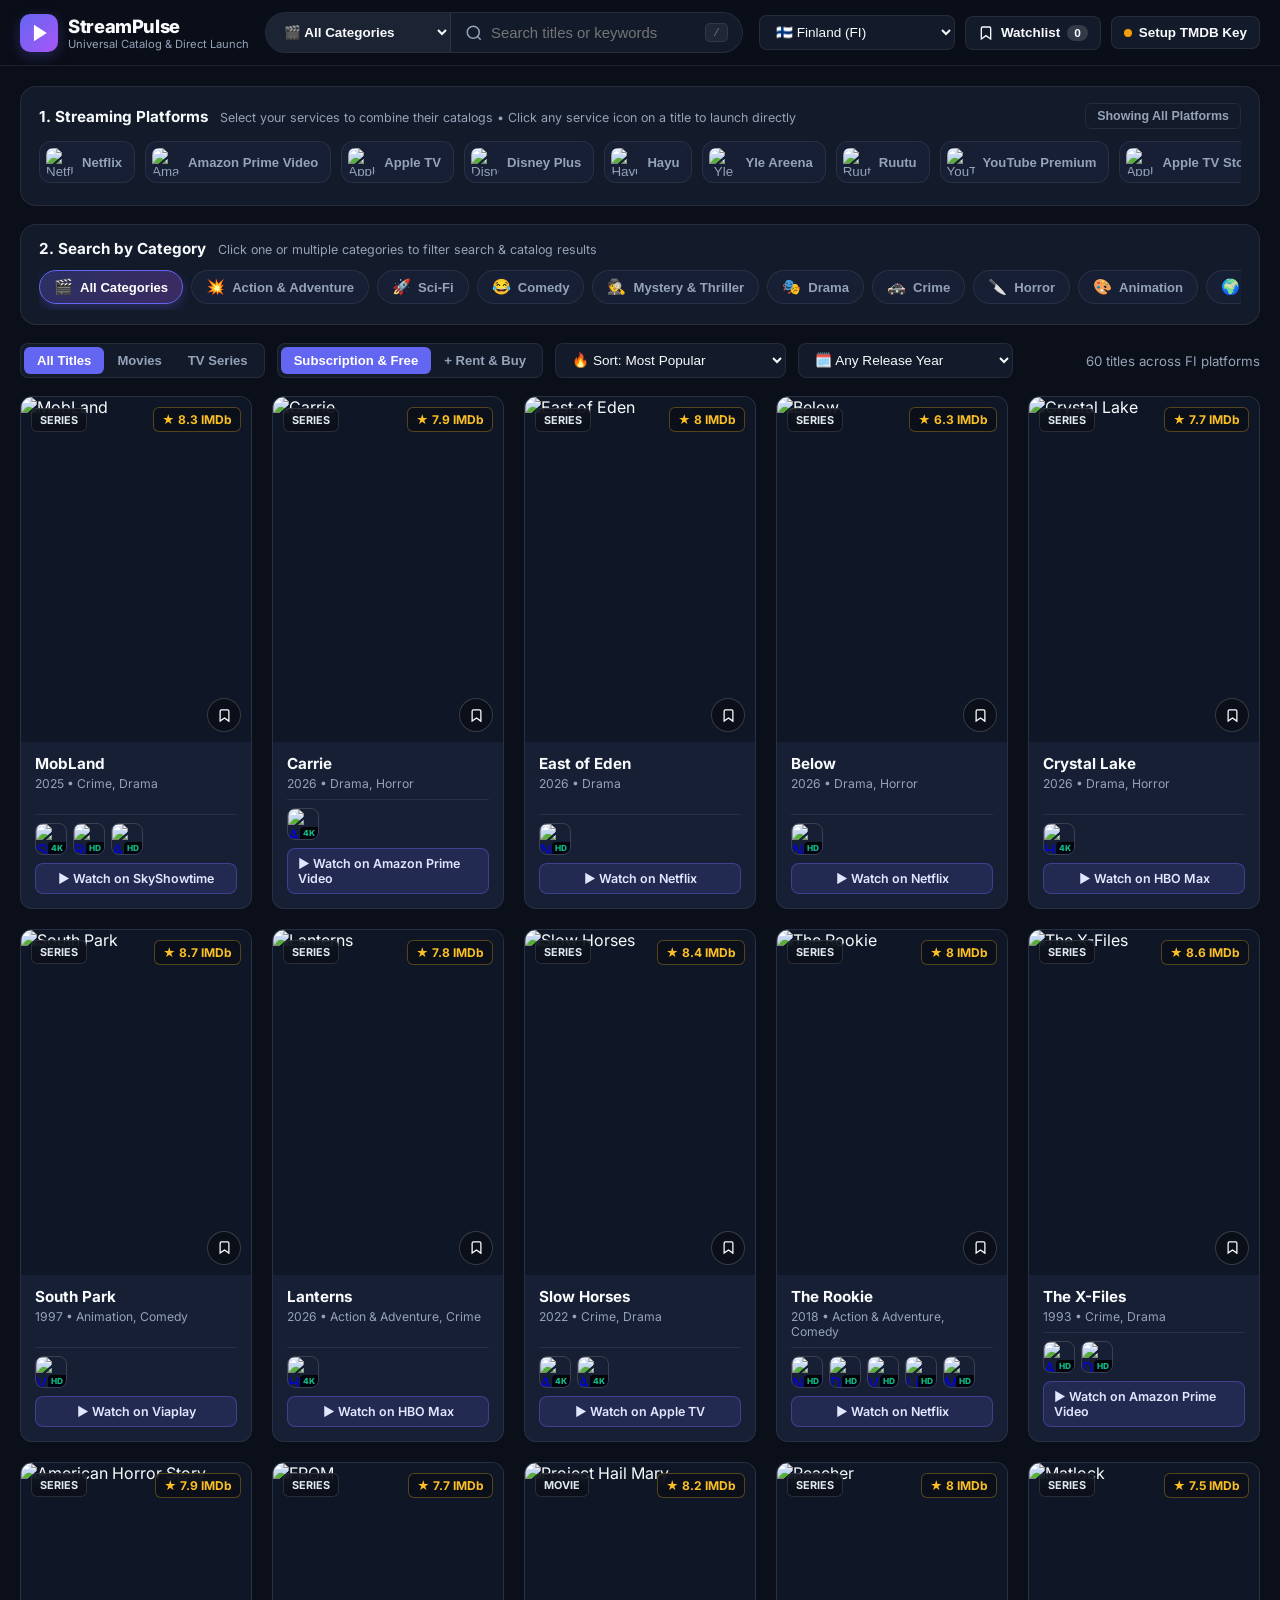
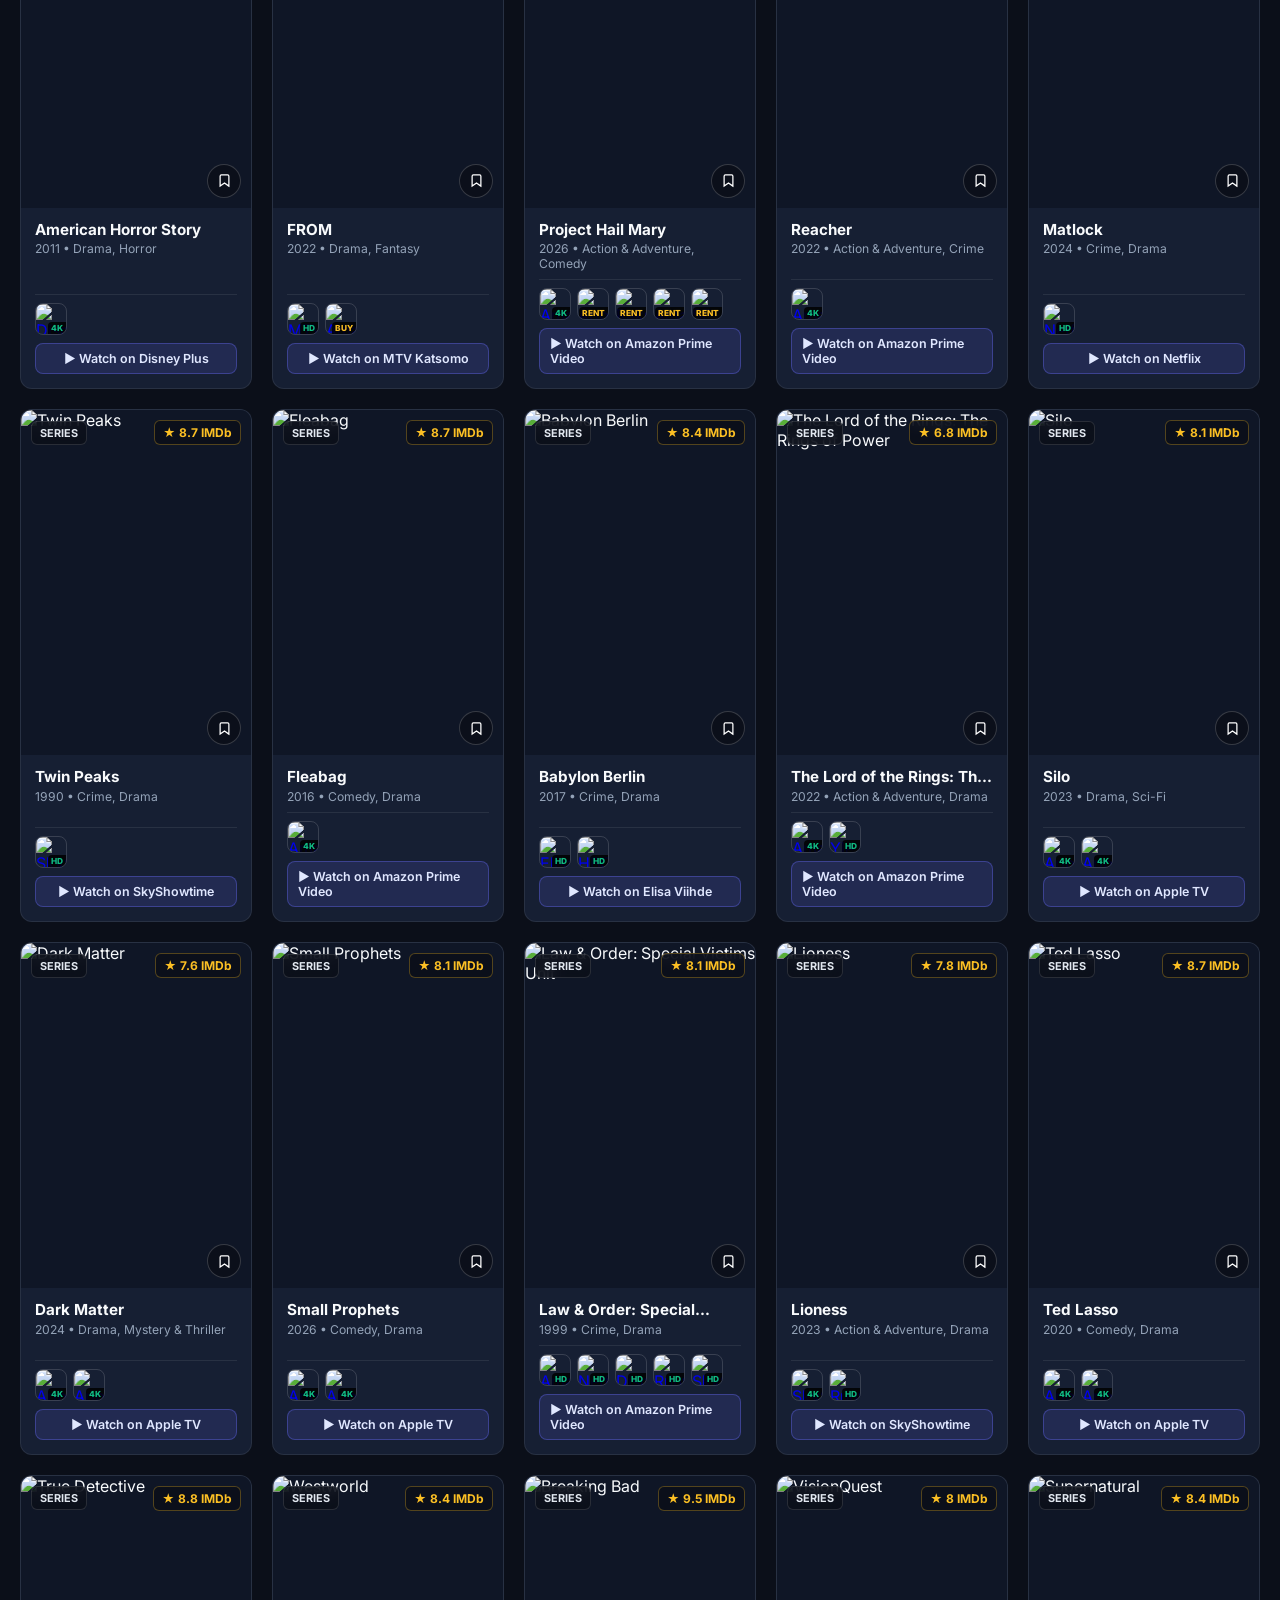
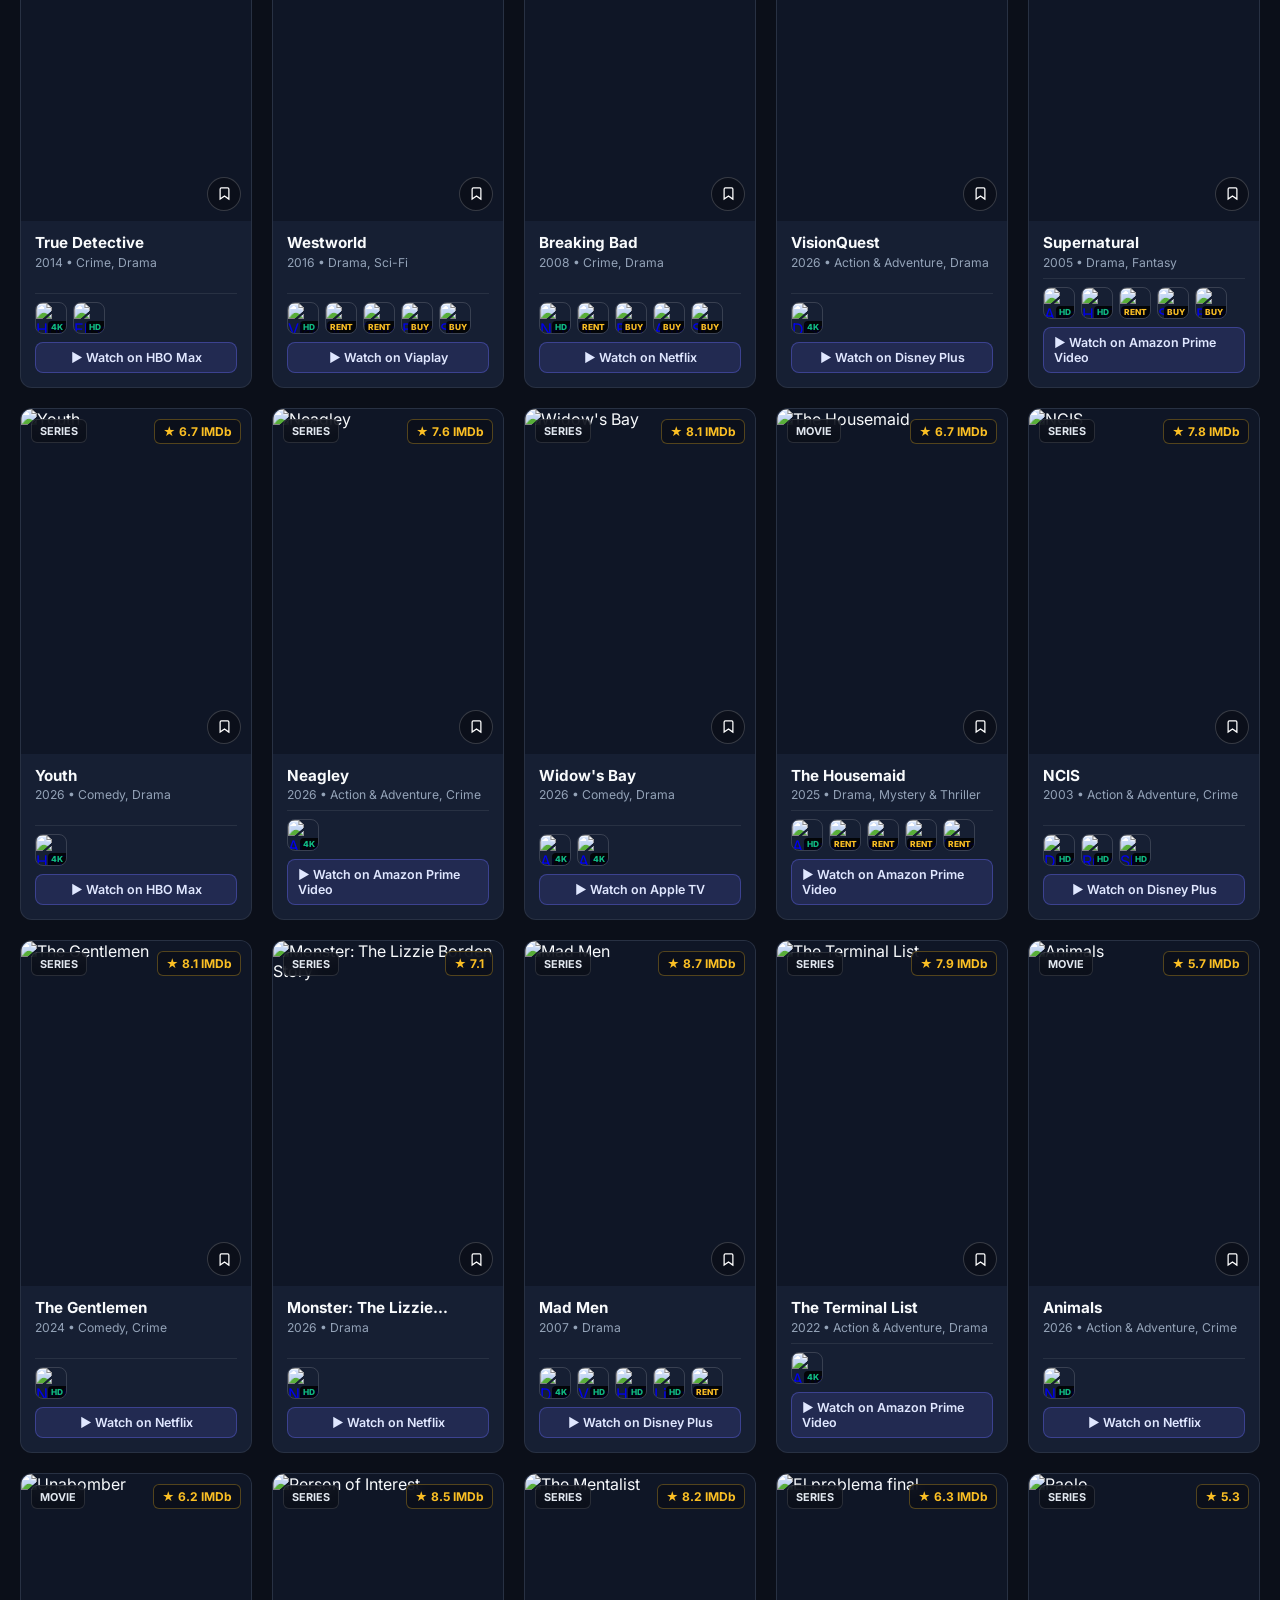
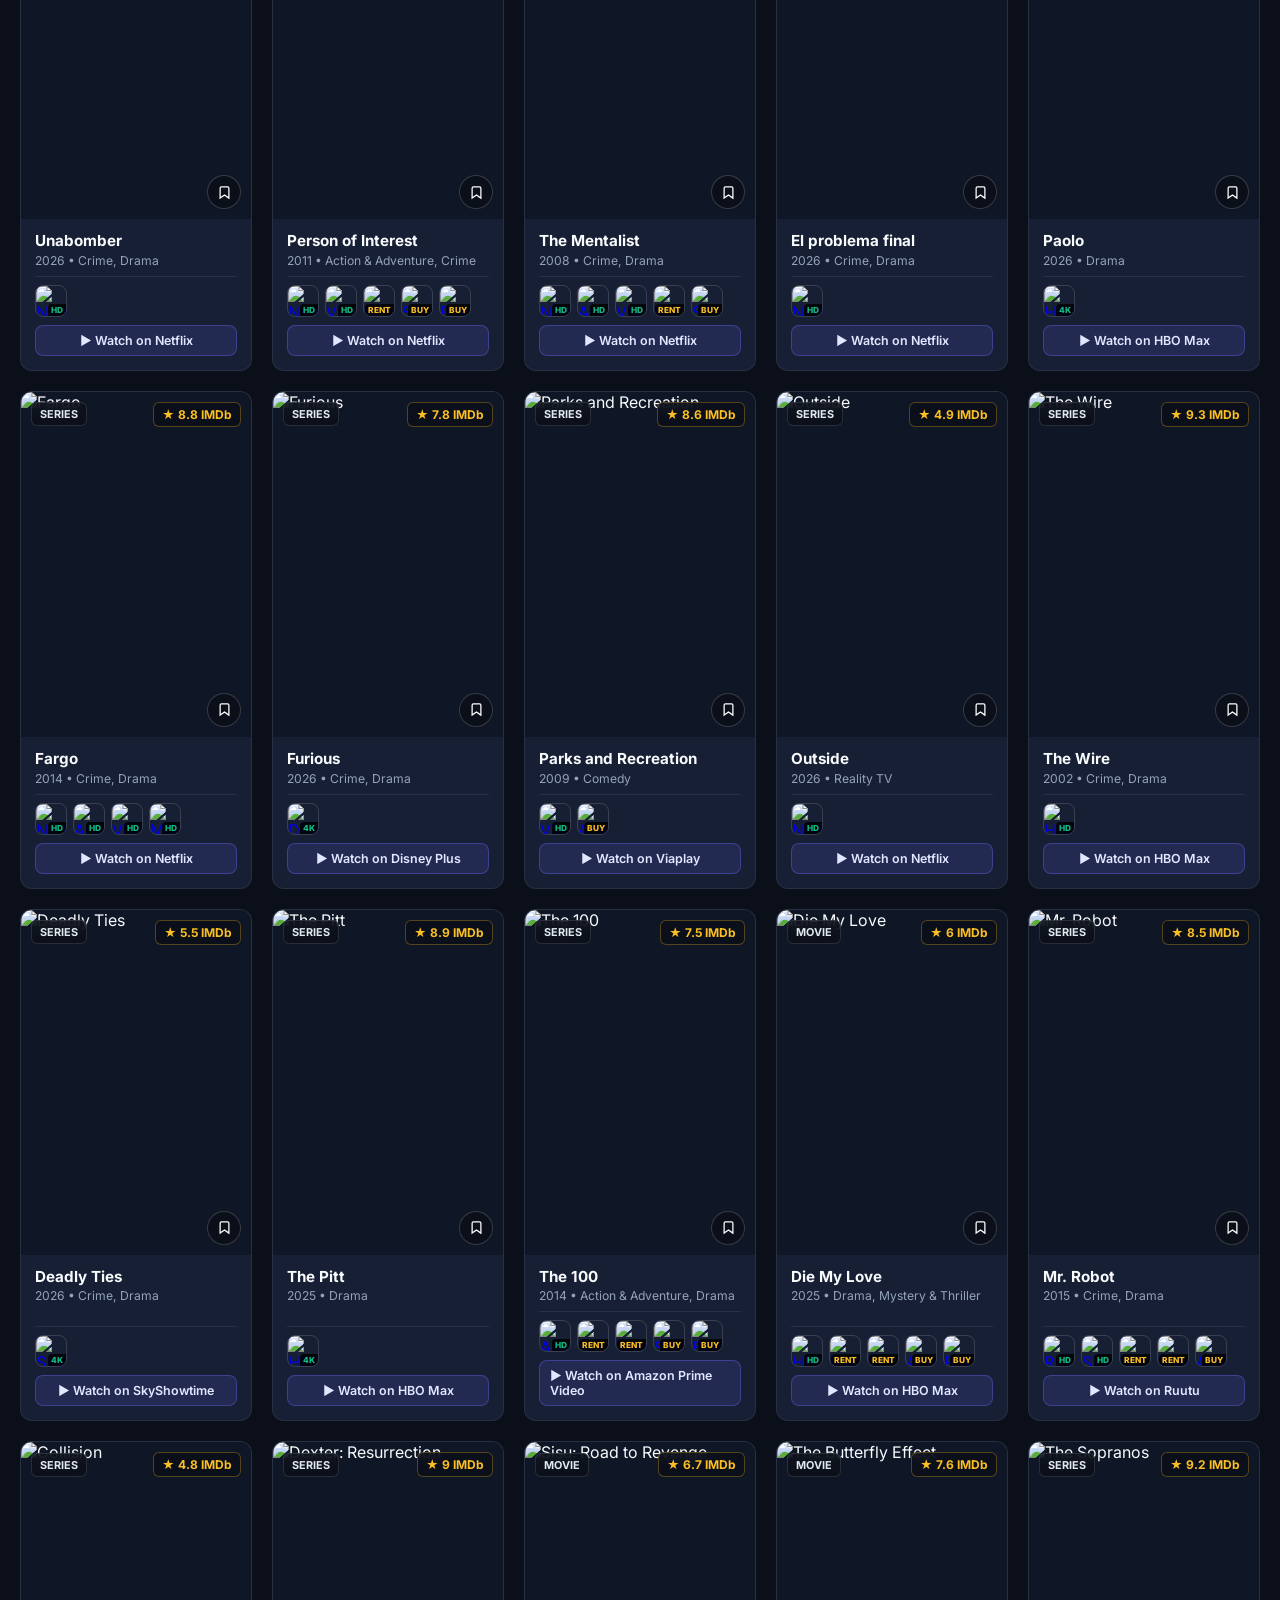
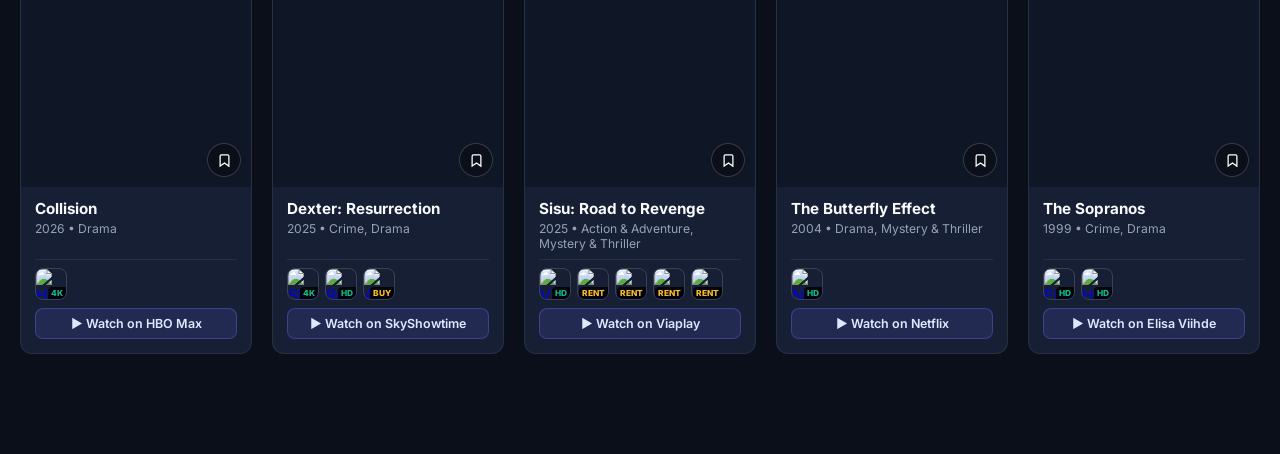
==== index.html @ 711ea4c8 "Test version" ====
<!DOCTYPE html>
<html lang="en" class="dark">
<head>
  <meta charset="UTF-8" />
  <meta name="viewport" content="width=device-width, initial-scale=1.0, maximum-scale=1.0, user-scalable=no" />
  <meta name="theme-color" content="#0b0f19" />
  <meta name="apple-mobile-web-app-capable" content="yes" />
  <meta name="apple-mobile-web-app-status-bar-style" content="black-translucent" />
  <title>StreamPulse — Universal Streaming Search & Inventory</title>
  <link rel="manifest" href="./manifest.json" />
  <link rel="preconnect" href="https://fonts.googleapis.com" />
  <link rel="preconnect" href="https://fonts.gstatic.com" crossorigin />
  <link href="https://fonts.googleapis.com/css2?family=Inter:wght@400;500;600;700;800&display=swap" rel="stylesheet" />
  <link rel="stylesheet" href="./static/styles.css" />
</head>
<body>
  <!-- Top App Bar -->
  <header class="app-header">
    <div class="header-inner">
      <div class="brand" id="brandReset" title="Reset filters and return to home">
        <div class="brand-logo">
          <svg viewBox="0 0 24 24" fill="none" stroke="currentColor" stroke-width="2.2">
            <polygon points="5 3 19 12 5 21 5 3" fill="currentColor" />
          </svg>
        </div>
        <div>
          <span class="brand-name">StreamPulse</span>
          <span class="brand-tag">Universal Catalog & Direct Launch</span>
        </div>
      </div>

      <!-- Universal Search Bar with Integrated Category Selector -->
      <div class="search-wrapper">
        <div class="search-container">
          <select id="searchCategorySelect" class="search-category-select" aria-label="Search Category" title="Filter search by category">
            <option value="">🎬 All Categories</option>
          </select>
          <div class="search-input-box">
            <svg class="search-icon" viewBox="0 0 24 24" fill="none" stroke="currentColor" stroke-width="2">
              <circle cx="11" cy="11" r="8"></circle>
              <line x1="21" y1="21" x2="16.65" y2="16.65"></line>
            </svg>
            <input
              type="search"
              id="searchInput"
              placeholder="Search titles or keywords across Netflix, Disney+, Max, Yle..."
              autocomplete="off"
            />
            <kbd class="search-Shortcut" id="searchKbd">/</kbd>
            <button class="clear-search-btn hidden" id="clearSearchBtn" aria-label="Clear search">✕</button>
          </div>
        </div>
        <!-- Smart Category Suggestion Banner when typing a category keyword -->
        <div class="category-suggestion hidden" id="categorySuggestion"></div>
      </div>

      <!-- Header Right Actions -->
      <div class="header-actions">
        <!-- Country Selector -->
        <div class="country-select-wrapper" title="Streaming catalog region">
          <select id="countrySelect" class="country-select" aria-label="Select Country"></select>
        </div>

        <!-- Watchlist Button -->
        <button class="action-pill" id="watchlistToggleBtn" title="Saved titles to watch">
          <svg viewBox="0 0 24 24" width="16" height="16" fill="none" stroke="currentColor" stroke-width="2">
            <path d="M19 21l-7-5-7 5V5a2 2 0 0 1 2-2h10a2 2 0 0 1 2 2z"></path>
          </svg>
          <span class="hide-sm">Watchlist</span>
          <span class="badge-count" id="watchlistCount">0</span>
        </button>

        <!-- TMDB API Status / Setup Button -->
        <button class="engine-pill" id="tmdbSettingsBtn" title="Configure TMDB API Key">
          <span class="status-dot" id="tmdbStatusDot"></span>
          <span id="tmdbStatusText">TMDB API</span>
        </button>
      </div>
    </div>
  </header>

  <!-- Main Workspace -->
  <main class="app-main">
    <!-- Streaming Services Inventory Filter Bar -->
    <section class="providers-section">
      <div class="providers-header">
        <div class="providers-title-group">
          <h2 class="section-label">1. Streaming Platforms</h2>
          <span class="section-hint">Select your services to combine their catalogs • Click any service icon on a title to launch directly</span>
        </div>
        <div class="providers-controls">
          <button class="text-btn" id="selectAllSubBtn" title="Clear platform filter and show all">Showing All Platforms</button>
        </div>
      </div>

      <div class="providers-rail" id="providersRail">
        <!-- Populated dynamically with Netflix, Disney+, Prime Video, Max, Apple TV+, Yle Areena, etc. -->
      </div>
    </section>

    <!-- Visual Category Search & Multi-Category Filter Bar -->
    <section class="categories-section">
      <div class="providers-header">
        <div class="providers-title-group">
          <h2 class="section-label">2. Search by Category</h2>
          <span class="section-hint">Click one or multiple categories to filter search & catalog results</span>
        </div>
        <div class="providers-controls">
          <button class="text-btn hidden" id="clearCategoriesBtn">Clear Categories</button>
        </div>
      </div>

      <div class="categories-rail" id="categoriesRail">
        <!-- Populated dynamically with icon-badged category pills -->
      </div>
    </section>

    <!-- Secondary Filter & Sort Bar -->
    <section class="filters-bar">
      <div class="segmented-control" id="mediaTypeControl">
        <button class="seg-btn active" data-type="all">All Titles</button>
        <button class="seg-btn" data-type="movie">Movies</button>
        <button class="seg-btn" data-type="tv">TV Series</button>
      </div>

      <div class="segmented-control" id="monetizationControl">
        <button class="seg-btn active" data-monetization="stream" title="Included with subscription or free streaming">
          Subscription & Free
        </button>
        <button class="seg-btn" data-monetization="all" title="Include Rent & Buy stores">
          + Rent & Buy
        </button>
      </div>

      <!-- Sort By Dropdown -->
      <div class="select-group">
        <select id="sortSelect" class="filter-select" aria-label="Sort results by" title="Sort results">
          <option value="POPULAR">🔥 Sort: Most Popular</option>
          <option value="TRENDING">📈 Sort: Trending Now</option>
          <option value="IMDB_SCORE">⭐ Sort: Highest Rated (IMDb)</option>
          <option value="RELEASE_YEAR">📅 Sort: Newest Releases</option>
          <option value="RANDOM">🎲 Sort: Surprise Me</option>
        </select>
      </div>

      <!-- Release Era / Year Filter -->
      <div class="select-group">
        <select id="eraSelect" class="filter-select" aria-label="Filter by release decade" title="Release decade">
          <option value="">🗓️ Any Release Year</option>
          <option value="2025-2026">New Releases (2025–2026)</option>
          <option value="2020-2026">2020s (2020–Now)</option>
          <option value="2010-2019">2010s (2010–2019)</option>
          <option value="2000-2009">2000s (2000–2009)</option>
          <option value="1990-1999">1990s (1990–1999)</option>
          <option value="1900-1989">Classics (Before 1990)</option>
        </select>
      </div>

      <div class="results-meta" id="resultsMeta">
        Loading inventory...
      </div>
    </section>

    <!-- Active Filter Chips Summary -->
    <div class="active-filters hidden" id="activeFiltersBar"></div>

    <!-- Titles Grid -->
    <section class="catalog-section">
      <div class="titles-grid" id="titlesGrid"></div>

      <!-- Load More / Pagination -->
      <div class="load-more-container hidden" id="loadMoreContainer">
        <button class="primary-btn" id="loadMoreBtn">Load More Titles</button>
      </div>
    </section>
  </main>

  <!-- Mobile Bottom Navigation Bar -->
  <nav class="mobile-bottom-nav">
    <button class="mob-nav-btn active" data-nav="browse">
      <svg viewBox="0 0 24 24" width="20" height="20" fill="none" stroke="currentColor" stroke-width="2">
        <rect x="3" y="3" width="7" height="7" rx="1"></rect>
        <rect x="14" y="3" width="7" height="7" rx="1"></rect>
        <rect x="14" y="14" width="7" height="7" rx="1"></rect>
        <rect x="3" y="14" width="7" height="7" rx="1"></rect>
      </svg>
      <span>Catalog</span>
    </button>
    <button class="mob-nav-btn" data-nav="categories">
      <svg viewBox="0 0 24 24" width="20" height="20" fill="none" stroke="currentColor" stroke-width="2">
        <path d="M4 6h16M4 12h16M4 18h10"></path>
      </svg>
      <span>Categories</span>
    </button>
    <button class="mob-nav-btn" data-nav="search">
      <svg viewBox="0 0 24 24" width="20" height="20" fill="none" stroke="currentColor" stroke-width="2">
        <circle cx="11" cy="11" r="8"></circle>
        <line x1="21" y1="21" x2="16.65" y2="16.65"></line>
      </svg>
      <span>Search</span>
    </button>
    <button class="mob-nav-btn" data-nav="watchlist">
      <svg viewBox="0 0 24 24" width="20" height="20" fill="none" stroke="currentColor" stroke-width="2">
        <path d="M19 21l-7-5-7 5V5a2 2 0 0 1 2-2h10a2 2 0 0 1 2 2z"></path>
      </svg>
      <span>Watchlist</span>
    </button>
    <button class="mob-nav-btn" data-nav="settings">
      <svg viewBox="0 0 24 24" width="20" height="20" fill="none" stroke="currentColor" stroke-width="2">
        <circle cx="12" cy="12" r="3"></circle>
        <path d="M19.4 15a1.65 1.65 0 0 0 .33 1.82l.06.06a2 2 0 0 1-2.83 2.83l-.06-.06a1.65 1.65 0 0 0-1.82-.33 1.65 1.65 0 0 0-1 1.51V21a2 2 0 0 1-4 0v-.09A1.65 1.65 0 0 0 9 19.4a1.65 1.65 0 0 0-1.82.33l-.06.06a2 2 0 0 1-2.83-2.83l.06-.06a1.65 1.65 0 0 0 .33-1.82 1.65 1.65 0 0 0-1.51-1H3a2 2 0 0 1 0-4h.09A1.65 1.65 0 0 0 4.6 9a1.65 1.65 0 0 0-.33-1.82l-.06-.06a2 2 0 0 1 2.83-2.83l.06.06a1.65 1.65 0 0 0 1.82.33H9a1.65 1.65 0 0 0 1-1.51V3a2 2 0 0 1 4 0v.09a1.65 1.65 0 0 0 1 1.51 1.65 1.65 0 0 0 1.82-.33l.06-.06a2 2 0 0 1 2.83 2.83l-.06.06a1.65 1.65 0 0 0-.33 1.82V9a1.65 1.65 0 0 0 1.51 1H21a2 2 0 0 1 0 4h-.09a1.65 1.65 0 0 0-1.51 1z"></path>
      </svg>
      <span>TMDB API</span>
    </button>
  </nav>

  <!-- Title Detail & Direct Launch Modal -->
  <div class="modal-backdrop hidden" id="detailModal">
    <div class="modal-card detail-modal-card" role="dialog" aria-modal="true">
      <button class="modal-close-btn" id="closeDetailModalBtn" aria-label="Close">✕</button>
      <div id="detailModalContent"></div>
    </div>
  </div>

  <!-- TMDB API Key Configuration Modal -->
  <div class="modal-backdrop hidden" id="tmdbModal">
    <div class="modal-card settings-modal-card" role="dialog" aria-modal="true">
      <button class="modal-close-btn" id="closeTmdbModalBtn" aria-label="Close">✕</button>
      <div class="settings-header">
        <div class="settings-badge">Dual-Engine Architecture</div>
        <h2>TMDB API + Direct-Link Engine</h2>
        <p>
          StreamPulse works both locally with the Python FastAPI server and as a standalone web app on
          <strong>GitHub Pages</strong>! Add your free <strong>TMDB API Key</strong> (or Read Access Token)
          to enable live TMDB discovery, search across all providers, and YouTube trailers directly in your browser.
        </p>
      </div>

      <div class="settings-status-box" id="tmdbModalStatusBox"></div>

      <form id="tmdbKeyForm" class="settings-form">
        <label for="tmdbKeyInput">TMDB API Key (v3) or Read Access Token (v4)</label>
        <div class="input-row">
          <input
            type="password"
            id="tmdbKeyInput"
            placeholder="Paste your TMDB API key or Bearer token..."
            autocomplete="off"
          />
          <button type="submit" class="primary-btn" id="saveTmdbKeyBtn">Verify & Save</button>
        </div>
      </form>

      <div class="instructions-card">
        <h3>How to get a free TMDB API key in 60 seconds:</h3>
        <ol>
          <li>Create a free account at <a href="https://www.themoviedb.org/signup" target="_blank" rel="noopener">themoviedb.org/signup</a>.</li>
          <li>Open your <a href="https://www.themoviedb.org/settings/api" target="_blank" rel="noopener">TMDB API Settings</a> page.</li>
          <li>Click <strong>Create</strong> → <strong>Developer</strong>, fill in "Personal Streaming App", and copy your <strong>API Key</strong> (or <strong>API Read Access Token</strong>).</li>
          <li>Paste it above and click <strong>Verify & Save</strong> — it is stored in your browser (and `.env` when running locally).</li>
        </ol>
      </div>
    </div>
  </div>

  <script src="./static/app.js"></script>
</body>
</html>
---- static/styles.css ----
:root {
  --bg-primary: #0b0f19;
  --bg-secondary: #131a2a;
  --bg-card: #161f33;
  --bg-card-hover: #1d2942;
  --border-subtle: rgba(255, 255, 255, 0.08);
  --border-highlight: rgba(99, 102, 241, 0.55);
  --text-primary: #f8fafc;
  --text-secondary: #94a3b8;
  --text-muted: #64748b;
  --accent: #6366f1;
  --accent-hover: #818cf8;
  --accent-glow: rgba(99, 102, 241, 0.28);
  --success: #10b981;
  --warning: #f59e0b;
  --radius-sm: 8px;
  --radius-md: 12px;
  --radius-lg: 16px;
}

* {
  box-sizing: border-box;
  margin: 0;
  padding: 0;
}

body {
  font-family: 'Inter', -apple-system, BlinkMacSystemFont, sans-serif;
  background-color: var(--bg-primary);
  color: var(--text-primary);
  min-height: 100vh;
  padding-bottom: 80px;
  -webkit-font-smoothing: antialiased;
}

/* Header */
.app-header {
  position: sticky;
  top: 0;
  z-index: 40;
  background: rgba(11, 15, 25, 0.88);
  backdrop-filter: blur(16px);
  border-bottom: 1px solid var(--border-subtle);
}

.header-inner {
  max-width: 1440px;
  margin: 0 auto;
  padding: 12px 20px;
  display: flex;
  align-items: center;
  gap: 16px;
  flex-wrap: wrap;
}

.brand {
  display: flex;
  align-items: center;
  gap: 10px;
  cursor: pointer;
  user-select: none;
}

.brand-logo {
  width: 38px;
  height: 38px;
  border-radius: 10px;
  background: linear-gradient(135deg, #6366f1 0%, #a855f7 100%);
  display: flex;
  align-items: center;
  justify-content: center;
  color: #fff;
  box-shadow: 0 4px 14px var(--accent-glow);
}

.brand-logo svg {
  width: 18px;
  height: 18px;
  margin-left: 2px;
}

.brand-name {
  display: block;
  font-weight: 800;
  font-size: 1.15rem;
  letter-spacing: -0.02em;
}

.brand-tag {
  display: block;
  font-size: 0.7rem;
  color: var(--text-secondary);
}

/* Search Bar with Integrated Category Selector */
.search-wrapper {
  flex: 1;
  min-width: 280px;
  position: relative;
}

.search-container {
  width: 100%;
  display: flex;
  align-items: center;
  background: var(--bg-secondary);
  border: 1px solid var(--border-subtle);
  border-radius: 999px;
  transition: border-color 0.2s, box-shadow 0.2s;
  overflow: hidden;
}

.search-container:focus-within {
  border-color: var(--accent);
  box-shadow: 0 0 0 3px var(--accent-glow);
}

.search-category-select {
  background: rgba(255, 255, 255, 0.04);
  color: var(--text-primary);
  border: none;
  border-right: 1px solid var(--border-subtle);
  padding: 11px 14px;
  font-size: 0.84rem;
  font-weight: 600;
  cursor: pointer;
  outline: none;
  max-width: 185px;
  text-overflow: ellipsis;
}

.search-category-select option {
  background: var(--bg-secondary);
  color: var(--text-primary);
}

.search-input-box {
  flex: 1;
  position: relative;
  display: flex;
  align-items: center;
}

.search-icon {
  position: absolute;
  left: 14px;
  width: 18px;
  height: 18px;
  color: var(--text-secondary);
  pointer-events: none;
}

#searchInput {
  width: 100%;
  background: transparent;
  border: none;
  padding: 11px 68px 11px 40px;
  color: var(--text-primary);
  font-size: 0.93rem;
  outline: none;
}

.category-suggestion {
  position: absolute;
  top: calc(100% + 6px);
  left: 14px;
  z-index: 60;
  background: var(--bg-card);
  border: 1px solid var(--accent);
  border-radius: 999px;
  padding: 5px 14px;
  font-size: 0.8rem;
  color: var(--text-primary);
  box-shadow: 0 8px 24px rgba(0, 0, 0, 0.5);
  cursor: pointer;
  display: inline-flex;
  align-items: center;
  gap: 8px;
  transition: background 0.15s;
}

.category-suggestion:hover {
  background: var(--accent);
  color: #fff;
}

.search-Shortcut {
  position: absolute;
  right: 14px;
  font-size: 0.72rem;
  color: var(--text-muted);
  background: rgba(255, 255, 255, 0.06);
  border: 1px solid var(--border-subtle);
  border-radius: 5px;
  padding: 2px 7px;
  pointer-events: none;
}

.clear-search-btn {
  position: absolute;
  right: 12px;
  background: rgba(255, 255, 255, 0.12);
  border: none;
  color: var(--text-primary);
  width: 24px;
  height: 24px;
  border-radius: 50%;
  cursor: pointer;
  font-size: 0.75rem;
  display: flex;
  align-items: center;
  justify-content: center;
}

/* Header Right Actions */
.header-actions {
  display: flex;
  align-items: center;
  gap: 10px;
}

.country-select,
.filter-select {
  background: var(--bg-secondary);
  color: var(--text-primary);
  border: 1px solid var(--border-subtle);
  border-radius: var(--radius-sm);
  padding: 8px 12px;
  font-size: 0.85rem;
  font-weight: 500;
  cursor: pointer;
  outline: none;
}

.action-pill,
.engine-pill {
  display: flex;
  align-items: center;
  gap: 7px;
  background: var(--bg-secondary);
  color: var(--text-primary);
  border: 1px solid var(--border-subtle);
  border-radius: var(--radius-sm);
  padding: 8px 12px;
  font-size: 0.84rem;
  font-weight: 600;
  cursor: pointer;
  transition: all 0.15s;
}

.action-pill:hover,
.engine-pill:hover {
  border-color: var(--border-highlight);
  background: var(--bg-card-hover);
}

.action-pill.active {
  background: var(--accent);
  border-color: var(--accent);
  color: #fff;
}

.badge-count {
  background: rgba(255, 255, 255, 0.14);
  padding: 1px 7px;
  border-radius: 999px;
  font-size: 0.74rem;
}

.status-dot {
  width: 8px;
  height: 8px;
  border-radius: 50%;
  background: var(--warning);
}

.status-dot.connected {
  background: var(--success);
  box-shadow: 0 0 8px var(--success);
}

/* Main Content */
.app-main {
  max-width: 1440px;
  margin: 0 auto;
  padding: 20px;
}

/* Streaming Providers Bar */
.providers-section {
  background: var(--bg-secondary);
  border: 1px solid var(--border-subtle);
  border-radius: var(--radius-lg);
  padding: 16px 18px;
  margin-bottom: 18px;
}

.providers-header {
  display: flex;
  align-items: center;
  justify-content: space-between;
  margin-bottom: 12px;
  gap: 10px;
  flex-wrap: wrap;
}

.providers-title-group {
  display: flex;
  align-items: baseline;
  gap: 12px;
  flex-wrap: wrap;
}

.section-label {
  font-size: 0.95rem;
  font-weight: 700;
}

.section-hint {
  font-size: 0.78rem;
  color: var(--text-secondary);
}

.text-btn {
  background: transparent;
  border: 1px solid var(--border-subtle);
  color: var(--text-secondary);
  padding: 5px 11px;
  border-radius: 6px;
  font-size: 0.78rem;
  font-weight: 600;
  cursor: pointer;
  transition: all 0.15s;
}

.text-btn:hover {
  color: var(--text-primary);
  border-color: var(--accent);
}

.providers-rail {
  display: flex;
  gap: 10px;
  overflow-x: auto;
  padding-bottom: 6px;
  scrollbar-width: thin;
  scrollbar-color: rgba(255, 255, 255, 0.2) transparent;
}

.provider-chip {
  display: flex;
  align-items: center;
  gap: 8px;
  background: var(--bg-card);
  border: 1.5px solid var(--border-subtle);
  border-radius: 12px;
  padding: 6px 12px 6px 6px;
  cursor: pointer;
  flex-shrink: 0;
  transition: all 0.16s ease;
  user-select: none;
  color: var(--text-secondary);
}

.provider-chip:hover {
  transform: translateY(-2px);
  border-color: rgba(255, 255, 255, 0.25);
  color: var(--text-primary);
}

.provider-chip.selected {
  background: rgba(99, 102, 241, 0.18);
  border-color: var(--accent);
  color: #fff;
  box-shadow: 0 4px 12px var(--accent-glow);
}

.provider-chip img {
  width: 28px;
  height: 28px;
  border-radius: 7px;
  object-fit: cover;
}

.provider-chip span {
  font-size: 0.82rem;
  font-weight: 600;
  white-space: nowrap;
}

/* Visual Categories Section */
.categories-section {
  background: var(--bg-secondary);
  border: 1px solid var(--border-subtle);
  border-radius: var(--radius-lg);
  padding: 14px 18px;
  margin-bottom: 18px;
}

.categories-rail {
  display: flex;
  gap: 8px;
  overflow-x: auto;
  padding-bottom: 6px;
  scrollbar-width: thin;
  scrollbar-color: rgba(255, 255, 255, 0.2) transparent;
}

.category-pill {
  display: inline-flex;
  align-items: center;
  gap: 7px;
  background: var(--bg-card);
  border: 1.5px solid var(--border-subtle);
  border-radius: 999px;
  padding: 7px 14px;
  color: var(--text-secondary);
  font-size: 0.82rem;
  font-weight: 600;
  white-space: nowrap;
  cursor: pointer;
  flex-shrink: 0;
  transition: all 0.16s ease;
  user-select: none;
}

.category-pill:hover {
  transform: translateY(-2px);
  border-color: rgba(255, 255, 255, 0.28);
  color: var(--text-primary);
}

.category-pill.selected {
  background: linear-gradient(135deg, rgba(99, 102, 241, 0.28) 0%, rgba(168, 85, 247, 0.28) 100%);
  border-color: var(--accent);
  color: #fff;
  box-shadow: 0 4px 12px var(--accent-glow);
}

.category-pill .cat-icon {
  font-size: 0.95rem;
}

/* Active Filters Chips Bar */
.active-filters {
  display: flex;
  align-items: center;
  flex-wrap: wrap;
  gap: 8px;
  margin-bottom: 18px;
  padding: 10px 14px;
  background: rgba(99, 102, 241, 0.08);
  border: 1px solid rgba(99, 102, 241, 0.25);
  border-radius: var(--radius-md);
}

.active-filters-label {
  font-size: 0.78rem;
  font-weight: 700;
  color: var(--text-secondary);
  margin-right: 4px;
}

.filter-chip {
  display: inline-flex;
  align-items: center;
  gap: 6px;
  background: var(--bg-card);
  border: 1px solid rgba(255, 255, 255, 0.16);
  color: var(--text-primary);
  font-size: 0.78rem;
  font-weight: 600;
  padding: 4px 10px;
  border-radius: 999px;
}

.filter-chip button {
  background: none;
  border: none;
  color: var(--text-secondary);
  cursor: pointer;
  font-size: 0.8rem;
  padding: 0 2px;
}

.filter-chip button:hover {
  color: #fff;
}

/* Filters Bar */
.filters-bar {
  display: flex;
  align-items: center;
  gap: 12px;
  margin-bottom: 18px;
  flex-wrap: wrap;
}

.segmented-control {
  display: inline-flex;
  background: var(--bg-secondary);
  border: 1px solid var(--border-subtle);
  border-radius: var(--radius-sm);
  padding: 3px;
}

.seg-btn {
  background: transparent;
  border: none;
  color: var(--text-secondary);
  padding: 6px 13px;
  border-radius: 6px;
  font-size: 0.82rem;
  font-weight: 600;
  cursor: pointer;
  transition: all 0.15s;
}

.seg-btn.active {
  background: var(--accent);
  color: #fff;
}

.results-meta {
  margin-left: auto;
  font-size: 0.83rem;
  color: var(--text-secondary);
}

/* Titles Grid */
.titles-grid {
  display: grid;
  grid-template-columns: repeat(auto-fill, minmax(215px, 1fr));
  gap: 20px;
}

.title-card {
  background: var(--bg-card);
  border: 1px solid var(--border-subtle);
  border-radius: var(--radius-md);
  overflow: hidden;
  display: flex;
  flex-direction: column;
  transition: transform 0.2s ease, border-color 0.2s ease, box-shadow 0.2s ease;
  position: relative;
}

.title-card:hover {
  transform: translateY(-4px);
  border-color: var(--border-highlight);
  box-shadow: 0 12px 28px rgba(0, 0, 0, 0.45);
}

.poster-wrapper {
  position: relative;
  aspect-ratio: 2 / 3;
  background: #0f1626;
  cursor: pointer;
  overflow: hidden;
}

.poster-wrapper img {
  width: 100%;
  height: 100%;
  object-fit: cover;
  transition: transform 0.3s ease;
}

.title-card:hover .poster-wrapper img {
  transform: scale(1.04);
}

.poster-fallback {
  width: 100%;
  height: 100%;
  display: flex;
  align-items: center;
  justify-content: center;
  padding: 16px;
  text-align: center;
  color: var(--text-secondary);
  font-weight: 600;
  font-size: 0.95rem;
}

.card-badges-top {
  position: absolute;
  top: 10px;
  left: 10px;
  right: 10px;
  display: flex;
  justify-content: space-between;
  align-items: center;
  pointer-events: none;
}

.type-pill {
  background: rgba(11, 15, 25, 0.82);
  backdrop-filter: blur(6px);
  color: #e2e8f0;
  font-size: 0.68rem;
  font-weight: 700;
  text-transform: uppercase;
  padding: 4px 8px;
  border-radius: 6px;
  border: 1px solid rgba(255, 255, 255, 0.12);
}

.score-pill {
  background: rgba(11, 15, 25, 0.85);
  backdrop-filter: blur(6px);
  color: #fbbf24;
  font-size: 0.75rem;
  font-weight: 700;
  padding: 4px 8px;
  border-radius: 6px;
  border: 1px solid rgba(251, 191, 36, 0.3);
}

.bookmark-btn {
  position: absolute;
  bottom: 10px;
  right: 10px;
  width: 34px;
  height: 34px;
  border-radius: 50%;
  background: rgba(11, 15, 25, 0.85);
  border: 1px solid rgba(255, 255, 255, 0.18);
  color: #fff;
  display: flex;
  align-items: center;
  justify-content: center;
  cursor: pointer;
  transition: all 0.15s;
  z-index: 3;
}

.bookmark-btn:hover,
.bookmark-btn.saved {
  background: var(--accent);
  border-color: var(--accent);
}

.card-body {
  padding: 12px 14px 14px;
  display: flex;
  flex-direction: column;
  gap: 8px;
  flex: 1;
}

.card-title-row {
  cursor: pointer;
}

.card-title {
  font-size: 0.95rem;
  font-weight: 700;
  line-height: 1.3;
  display: -webkit-box;
  -webkit-line-clamp: 1;
  -webkit-box-orient: vertical;
  overflow: hidden;
}

.card-sub {
  font-size: 0.76rem;
  color: var(--text-secondary);
  margin-top: 2px;
}

/* Direct Streaming Platform Launch Strip on Card */
.card-offers {
  margin-top: auto;
  padding-top: 8px;
  border-top: 1px solid var(--border-subtle);
  display: flex;
  flex-direction: column;
  gap: 8px;
}

.offer-icons-row {
  display: flex;
  align-items: center;
  gap: 6px;
  flex-wrap: wrap;
}

.offer-icon-link {
  position: relative;
  display: inline-flex;
  align-items: center;
  justify-content: center;
  width: 32px;
  height: 32px;
  border-radius: 8px;
  overflow: hidden;
  border: 1.5px solid rgba(255, 255, 255, 0.15);
  transition: transform 0.15s, border-color 0.15s;
}

.offer-icon-link:hover {
  transform: scale(1.12);
  border-color: #fff;
  z-index: 2;
}

.offer-icon-link img {
  width: 100%;
  height: 100%;
  object-fit: cover;
}

.offer-tag-badge {
  position: absolute;
  bottom: 0;
  right: 0;
  font-size: 0.52rem;
  font-weight: 800;
  padding: 1px 3px;
  background: rgba(0, 0, 0, 0.85);
  color: #10b981;
  border-top-left-radius: 4px;
}

.offer-tag-badge.rent {
  color: #fbbf24;
}

.direct-launch-btn {
  display: flex;
  align-items: center;
  justify-content: center;
  gap: 6px;
  width: 100%;
  padding: 7px 10px;
  border-radius: 8px;
  background: rgba(99, 102, 241, 0.16);
  border: 1px solid rgba(99, 102, 241, 0.4);
  color: #e0e7ff;
  font-size: 0.78rem;
  font-weight: 600;
  text-decoration: none;
  transition: all 0.15s;
}

.direct-launch-btn:hover {
  background: var(--accent);
  color: #fff;
}

.no-offers-label {
  font-size: 0.75rem;
  color: var(--text-muted);
  font-style: italic;
}

/* Load More */
.load-more-container {
  display: flex;
  justify-content: center;
  margin: 32px 0 16px;
}

.primary-btn {
  background: var(--accent);
  color: #fff;
  border: none;
  border-radius: var(--radius-sm);
  padding: 11px 22px;
  font-size: 0.9rem;
  font-weight: 600;
  cursor: pointer;
  transition: background 0.15s;
}

.primary-btn:hover {
  background: var(--accent-hover);
}

/* Modals */
.modal-backdrop {
  position: fixed;
  inset: 0;
  z-index: 100;
  background: rgba(5, 8, 15, 0.82);
  backdrop-filter: blur(8px);
  display: flex;
  align-items: center;
  justify-content: center;
  padding: 18px;
}

.modal-card {
  background: var(--bg-secondary);
  border: 1px solid rgba(255, 255, 255, 0.14);
  border-radius: var(--radius-lg);
  width: 100%;
  max-height: 90vh;
  overflow-y: auto;
  position: relative;
  box-shadow: 0 24px 60px rgba(0, 0, 0, 0.65);
}

.detail-modal-card {
  max-width: 860px;
}

.settings-modal-card {
  max-width: 580px;
  padding: 28px;
}

.modal-close-btn {
  position: absolute;
  top: 14px;
  right: 14px;
  z-index: 10;
  width: 34px;
  height: 34px;
  border-radius: 50%;
  border: 1px solid rgba(255, 255, 255, 0.2);
  background: rgba(11, 15, 25, 0.75);
  color: #fff;
  cursor: pointer;
  font-size: 0.95rem;
}

/* Detail Modal Content */
.detail-hero {
  position: relative;
  min-height: 240px;
  background-size: cover;
  background-position: center;
  display: flex;
  align-items: flex-end;
  padding: 24px;
}

.detail-hero::before {
  content: "";
  position: absolute;
  inset: 0;
  background: linear-gradient(to top, var(--bg-secondary) 8%, rgba(19, 26, 42, 0.45) 100%);
}

.detail-hero-inner {
  position: relative;
  z-index: 2;
  display: flex;
  gap: 20px;
  align-items: flex-end;
  width: 100%;
}

.detail-poster {
  width: 120px;
  border-radius: 10px;
  box-shadow: 0 8px 24px rgba(0, 0, 0, 0.6);
  border: 1px solid rgba(255, 255, 255, 0.15);
  flex-shrink: 0;
}

.detail-title {
  font-size: 1.55rem;
  font-weight: 800;
  margin-bottom: 6px;
}

.detail-meta-row {
  display: flex;
  flex-wrap: wrap;
  gap: 10px;
  font-size: 0.84rem;
  color: var(--text-secondary);
  margin-bottom: 10px;
}

.detail-body {
  padding: 0 24px 26px;
}

.detail-overview {
  font-size: 0.94rem;
  line-height: 1.6;
  color: #cbd5e1;
  margin-bottom: 22px;
}

.offers-group-title {
  font-size: 0.85rem;
  font-weight: 700;
  text-transform: uppercase;
  letter-spacing: 0.04em;
  color: var(--text-secondary);
  margin: 16px 0 10px;
}

.offers-list-grid {
  display: grid;
  grid-template-columns: repeat(auto-fill, minmax(220px, 1fr));
  gap: 10px;
}

.offer-launch-card {
  display: flex;
  align-items: center;
  justify-content: space-between;
  background: var(--bg-card);
  border: 1px solid var(--border-subtle);
  border-radius: 10px;
  padding: 10px 12px;
  text-decoration: none;
  color: var(--text-primary);
  transition: all 0.15s;
}

.offer-launch-card:hover {
  border-color: var(--accent);
  background: var(--bg-card-hover);
  transform: translateY(-2px);
}

.offer-left {
  display: flex;
  align-items: center;
  gap: 10px;
}

.offer-left img {
  width: 36px;
  height: 36px;
  border-radius: 8px;
}

.offer-prov-name {
  font-size: 0.88rem;
  font-weight: 700;
  display: block;
}

.offer-prov-sub {
  font-size: 0.74rem;
  color: var(--text-secondary);
}

.offer-open-badge {
  background: var(--accent);
  color: #fff;
  font-size: 0.74rem;
  font-weight: 700;
  padding: 5px 10px;
  border-radius: 6px;
}

/* Settings Modal */
.settings-badge {
  display: inline-block;
  font-size: 0.72rem;
  font-weight: 700;
  text-transform: uppercase;
  background: rgba(99, 102, 241, 0.2);
  color: #a5b4fc;
  padding: 4px 9px;
  border-radius: 6px;
  margin-bottom: 8px;
}

.settings-header h2 {
  font-size: 1.35rem;
  margin-bottom: 8px;
}

.settings-header p {
  font-size: 0.88rem;
  color: var(--text-secondary);
  line-height: 1.5;
}

.settings-status-box {
  margin: 16px 0;
  padding: 12px 14px;
  border-radius: var(--radius-sm);
  font-size: 0.85rem;
  background: var(--bg-card);
  border: 1px solid var(--border-subtle);
}

.settings-form label {
  display: block;
  font-size: 0.83rem;
  font-weight: 600;
  margin-bottom: 8px;
}

.input-row {
  display: flex;
  gap: 10px;
}

.input-row input {
  flex: 1;
  background: var(--bg-primary);
  border: 1px solid var(--border-subtle);
  border-radius: var(--radius-sm);
  padding: 10px 14px;
  color: var(--text-primary);
  font-size: 0.9rem;
}

.instructions-card {
  margin-top: 20px;
  background: var(--bg-primary);
  border: 1px solid var(--border-subtle);
  border-radius: var(--radius-md);
  padding: 16px 18px;
}

.instructions-card h3 {
  font-size: 0.9rem;
  margin-bottom: 10px;
}

.instructions-card ol {
  padding-left: 18px;
  font-size: 0.84rem;
  color: var(--text-secondary);
  line-height: 1.65;
}

.instructions-card a {
  color: var(--accent-hover);
}

/* Mobile Bottom Nav */
.mobile-bottom-nav {
  display: none;
  position: fixed;
  bottom: 0;
  left: 0;
  right: 0;
  z-index: 50;
  background: rgba(11, 15, 25, 0.95);
  backdrop-filter: blur(16px);
  border-top: 1px solid var(--border-subtle);
  padding: 6px 12px;
  justify-content: space-around;
}

.mob-nav-btn {
  background: none;
  border: none;
  color: var(--text-secondary);
  display: flex;
  flex-direction: column;
  align-items: center;
  gap: 4px;
  font-size: 0.7rem;
  font-weight: 600;
  padding: 6px 12px;
  cursor: pointer;
}

.mob-nav-btn.active {
  color: var(--accent-hover);
}

.hidden {
  display: none !important;
}

@media (max-width: 768px) {
  .hide-sm {
    display: none;
  }
  .mobile-bottom-nav {
    display: flex;
  }
  .titles-grid {
    grid-template-columns: repeat(auto-fill, minmax(155px, 1fr));
    gap: 12px;
  }
  .detail-poster {
    width: 88px;
  }
  .detail-title {
    font-size: 1.2rem;
  }
}
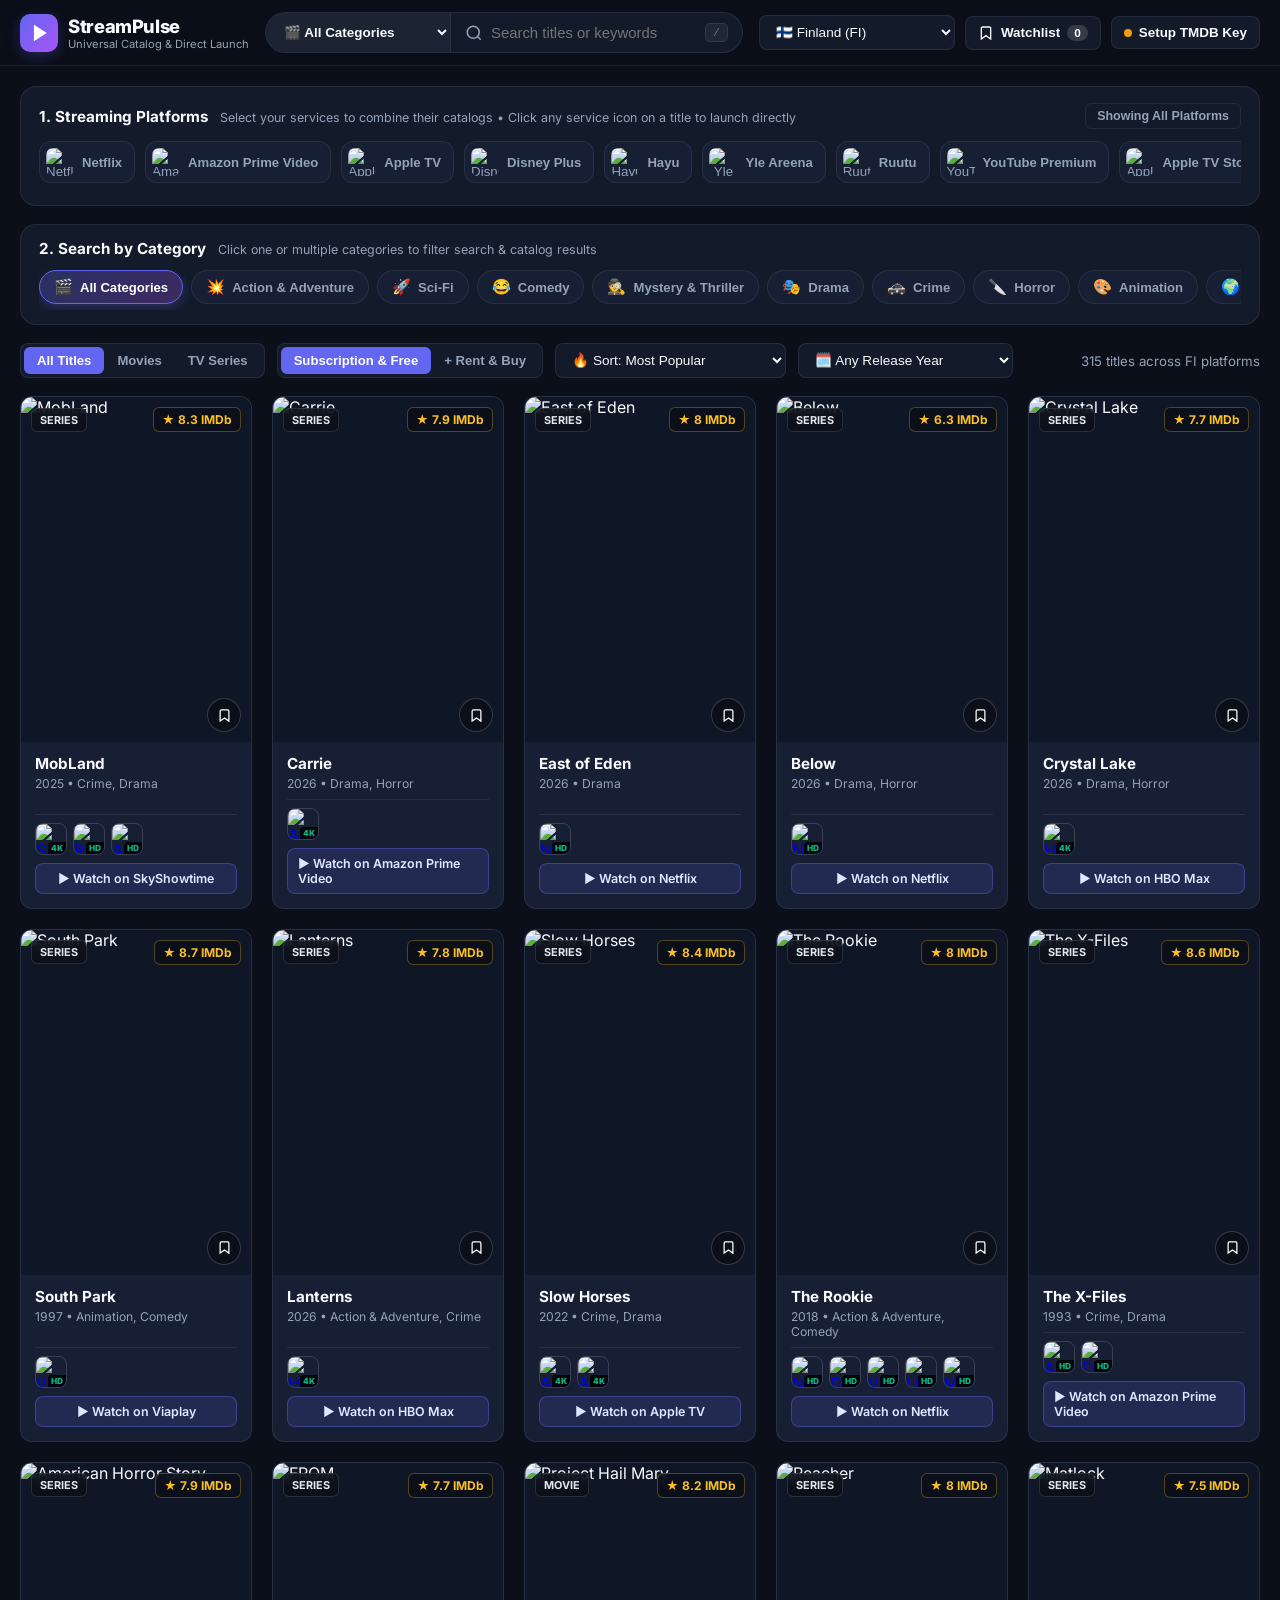
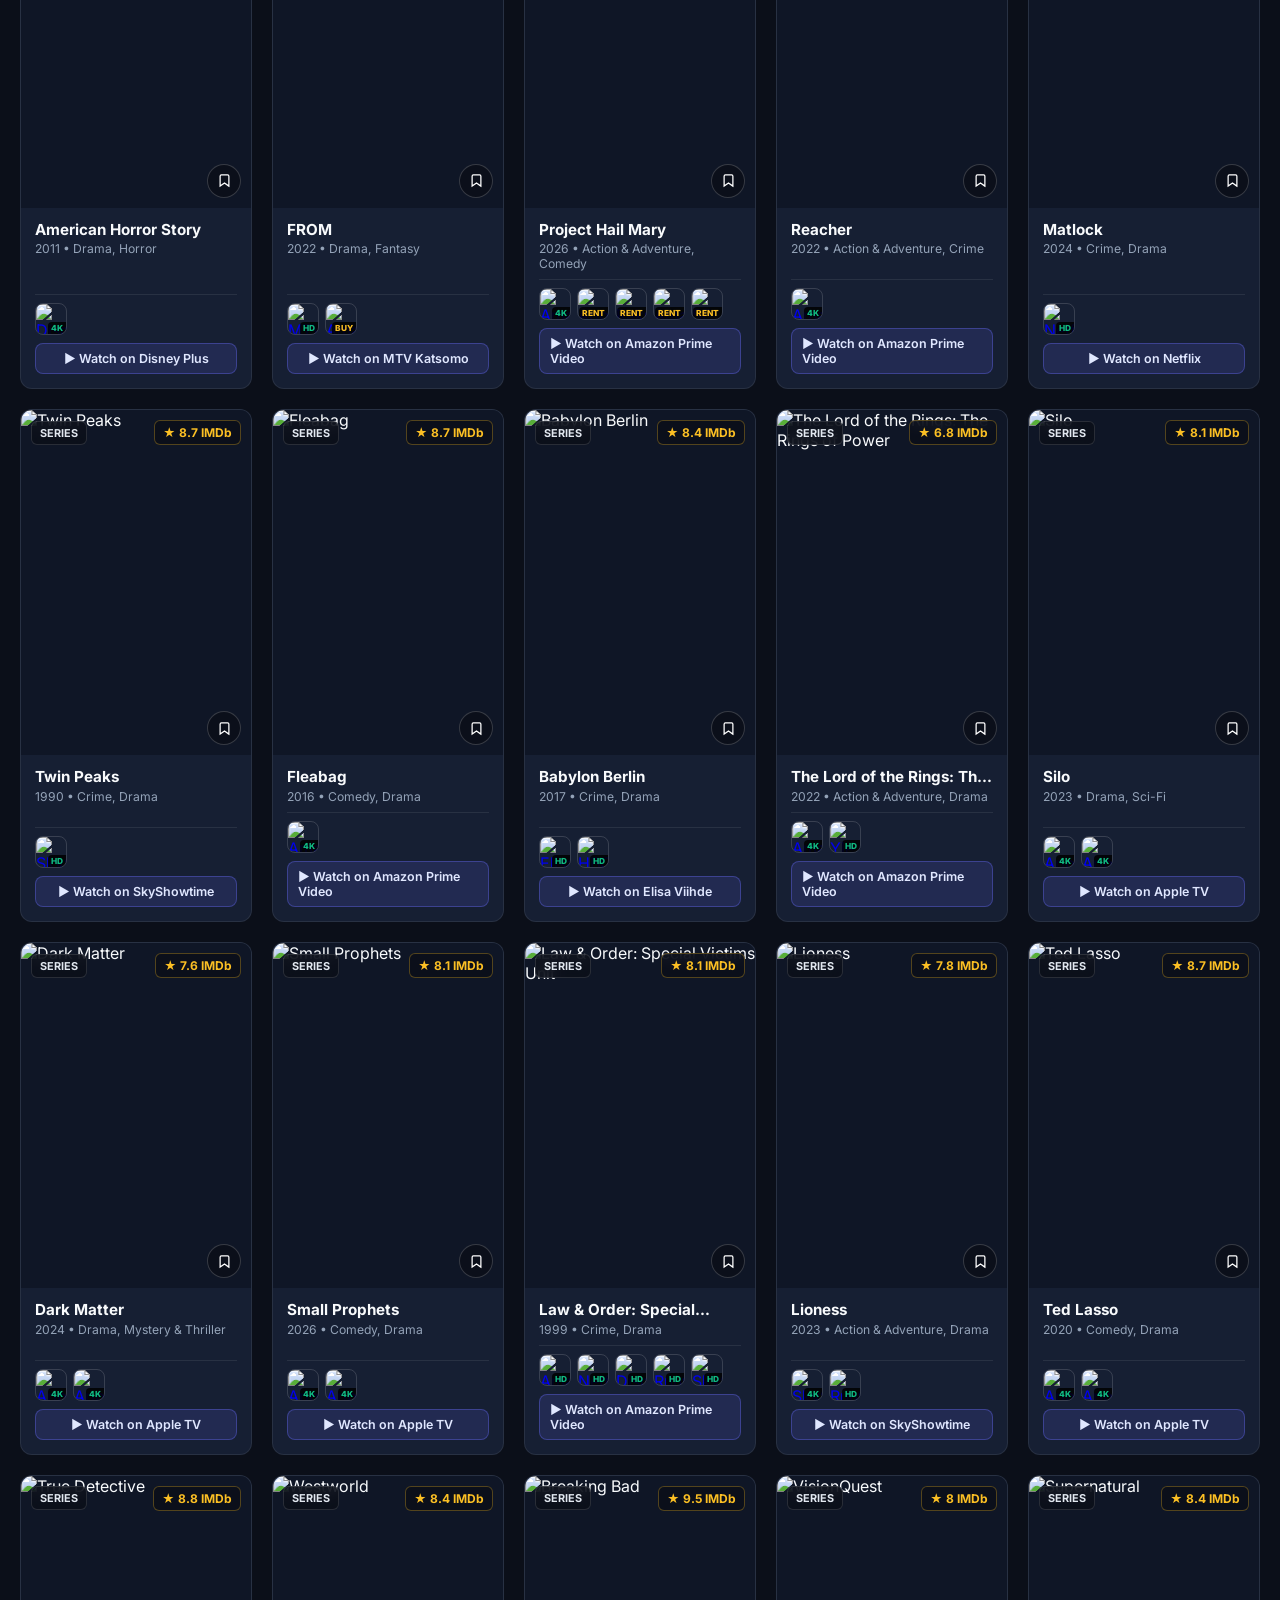
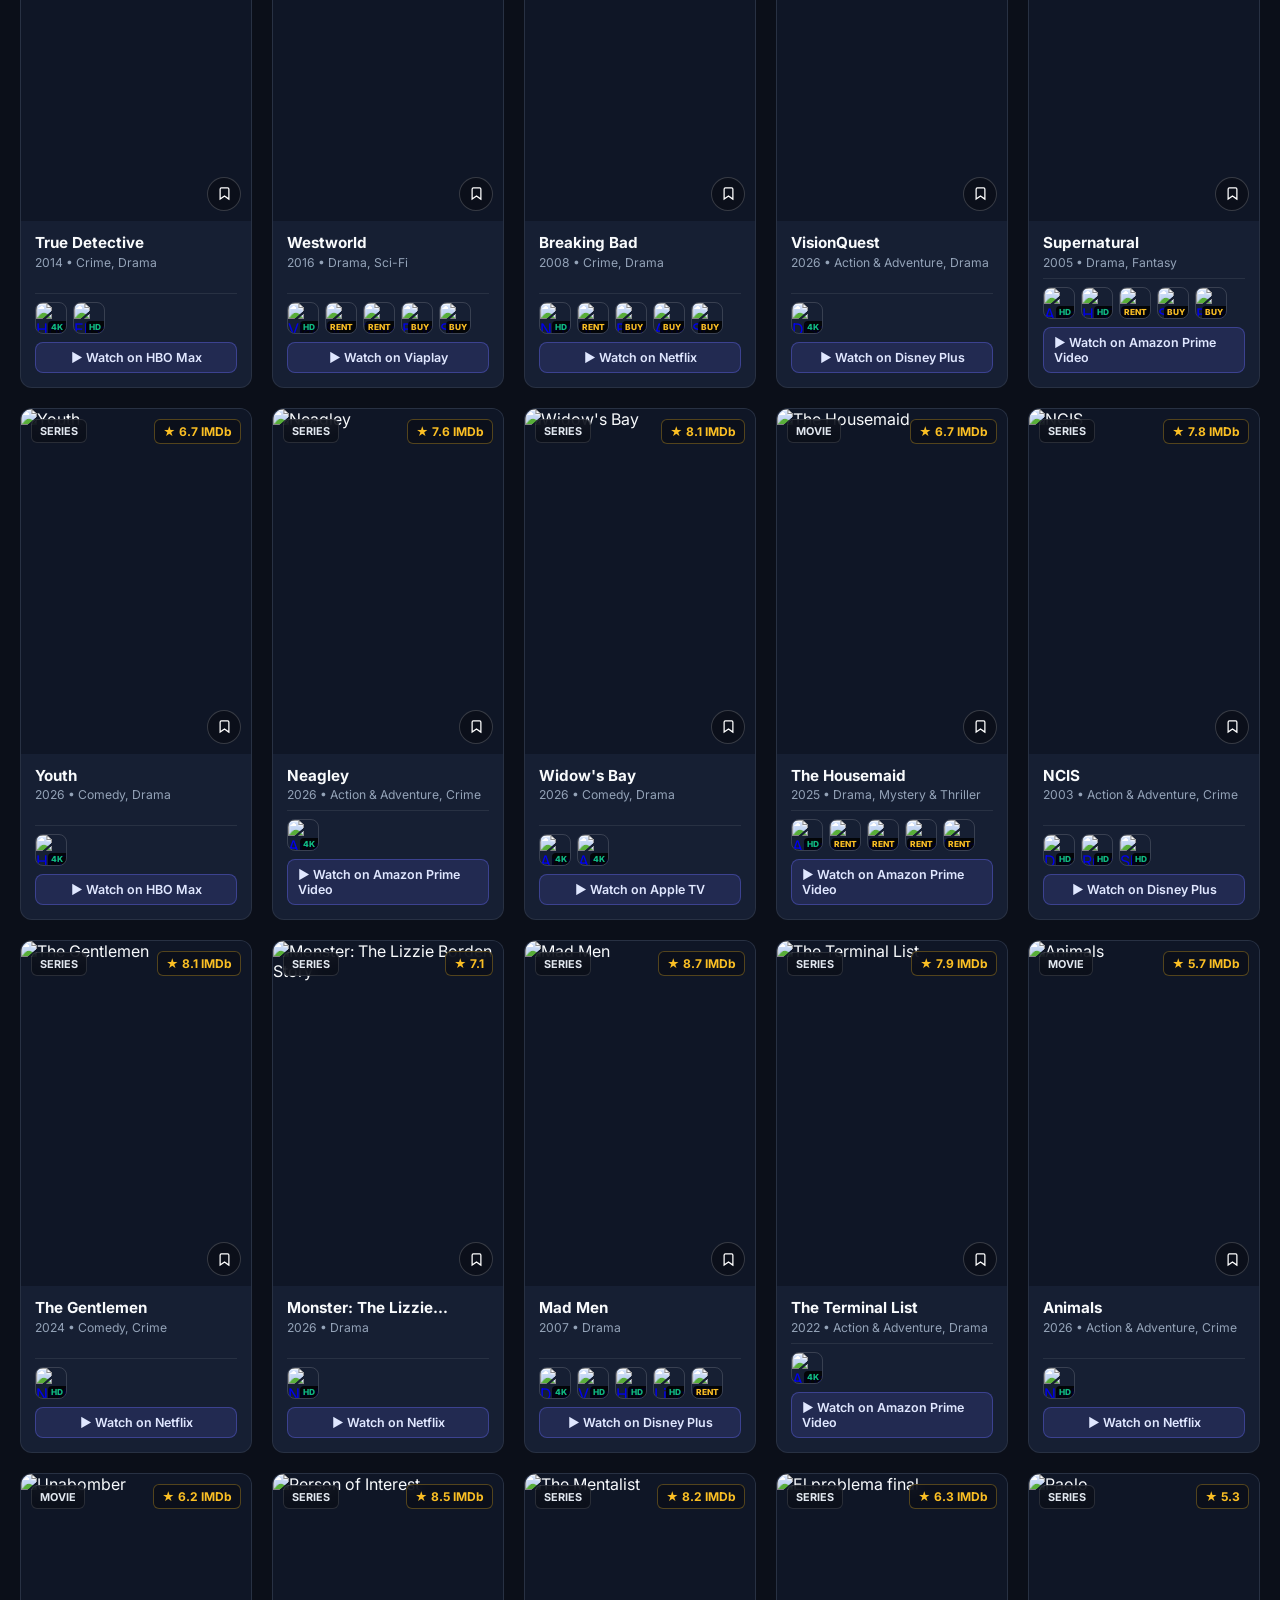
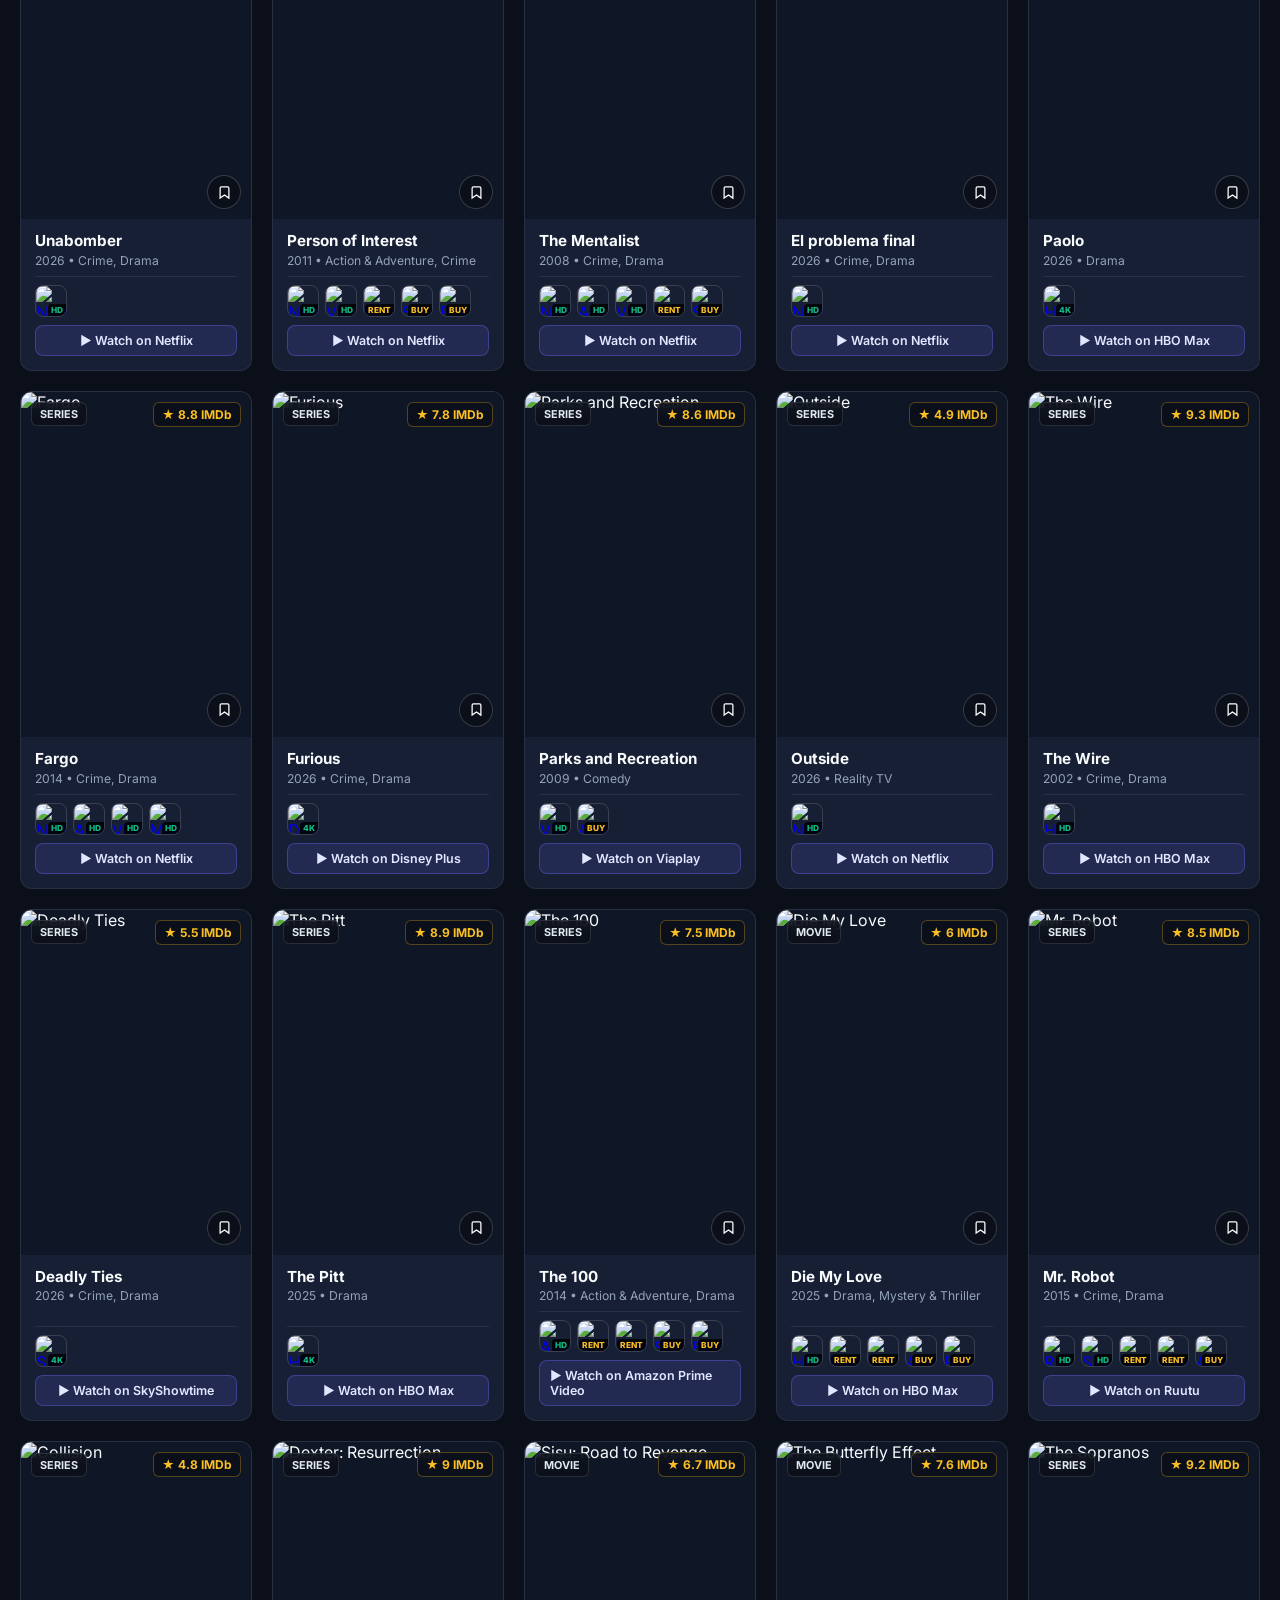
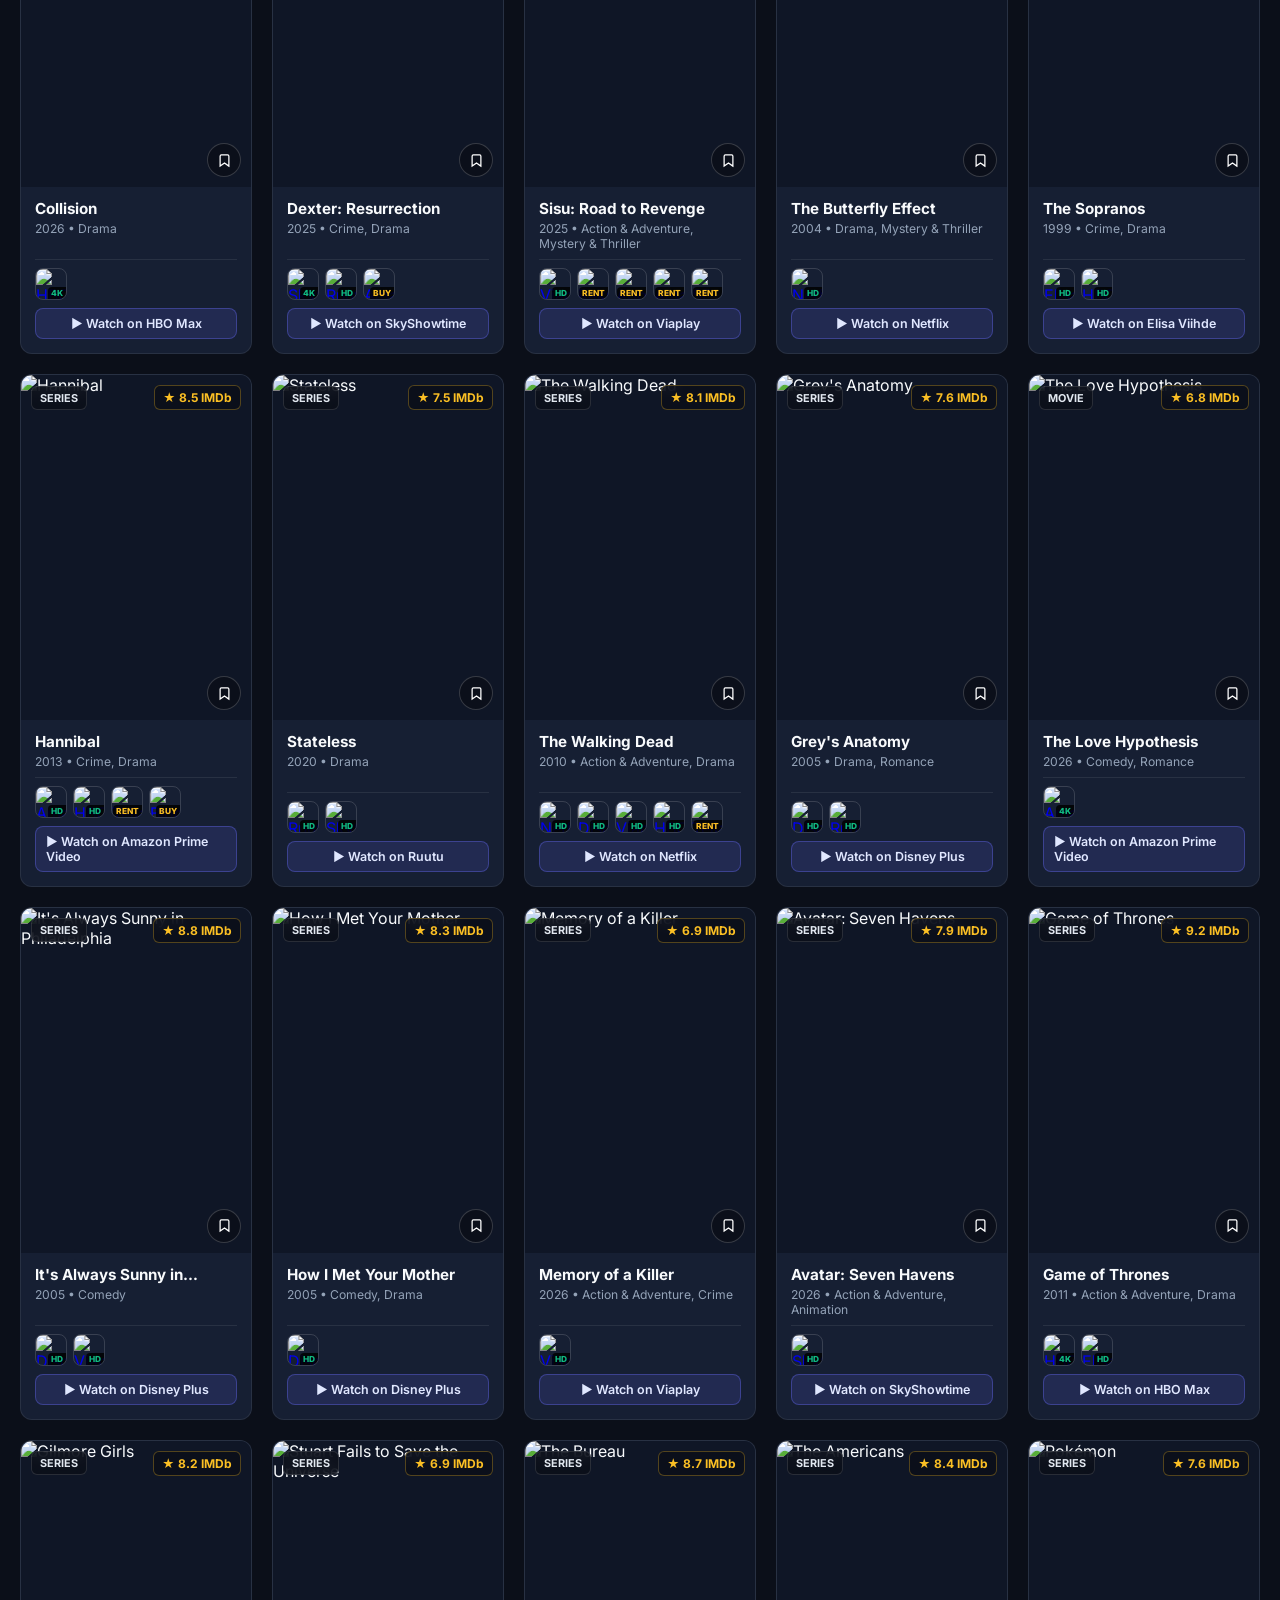
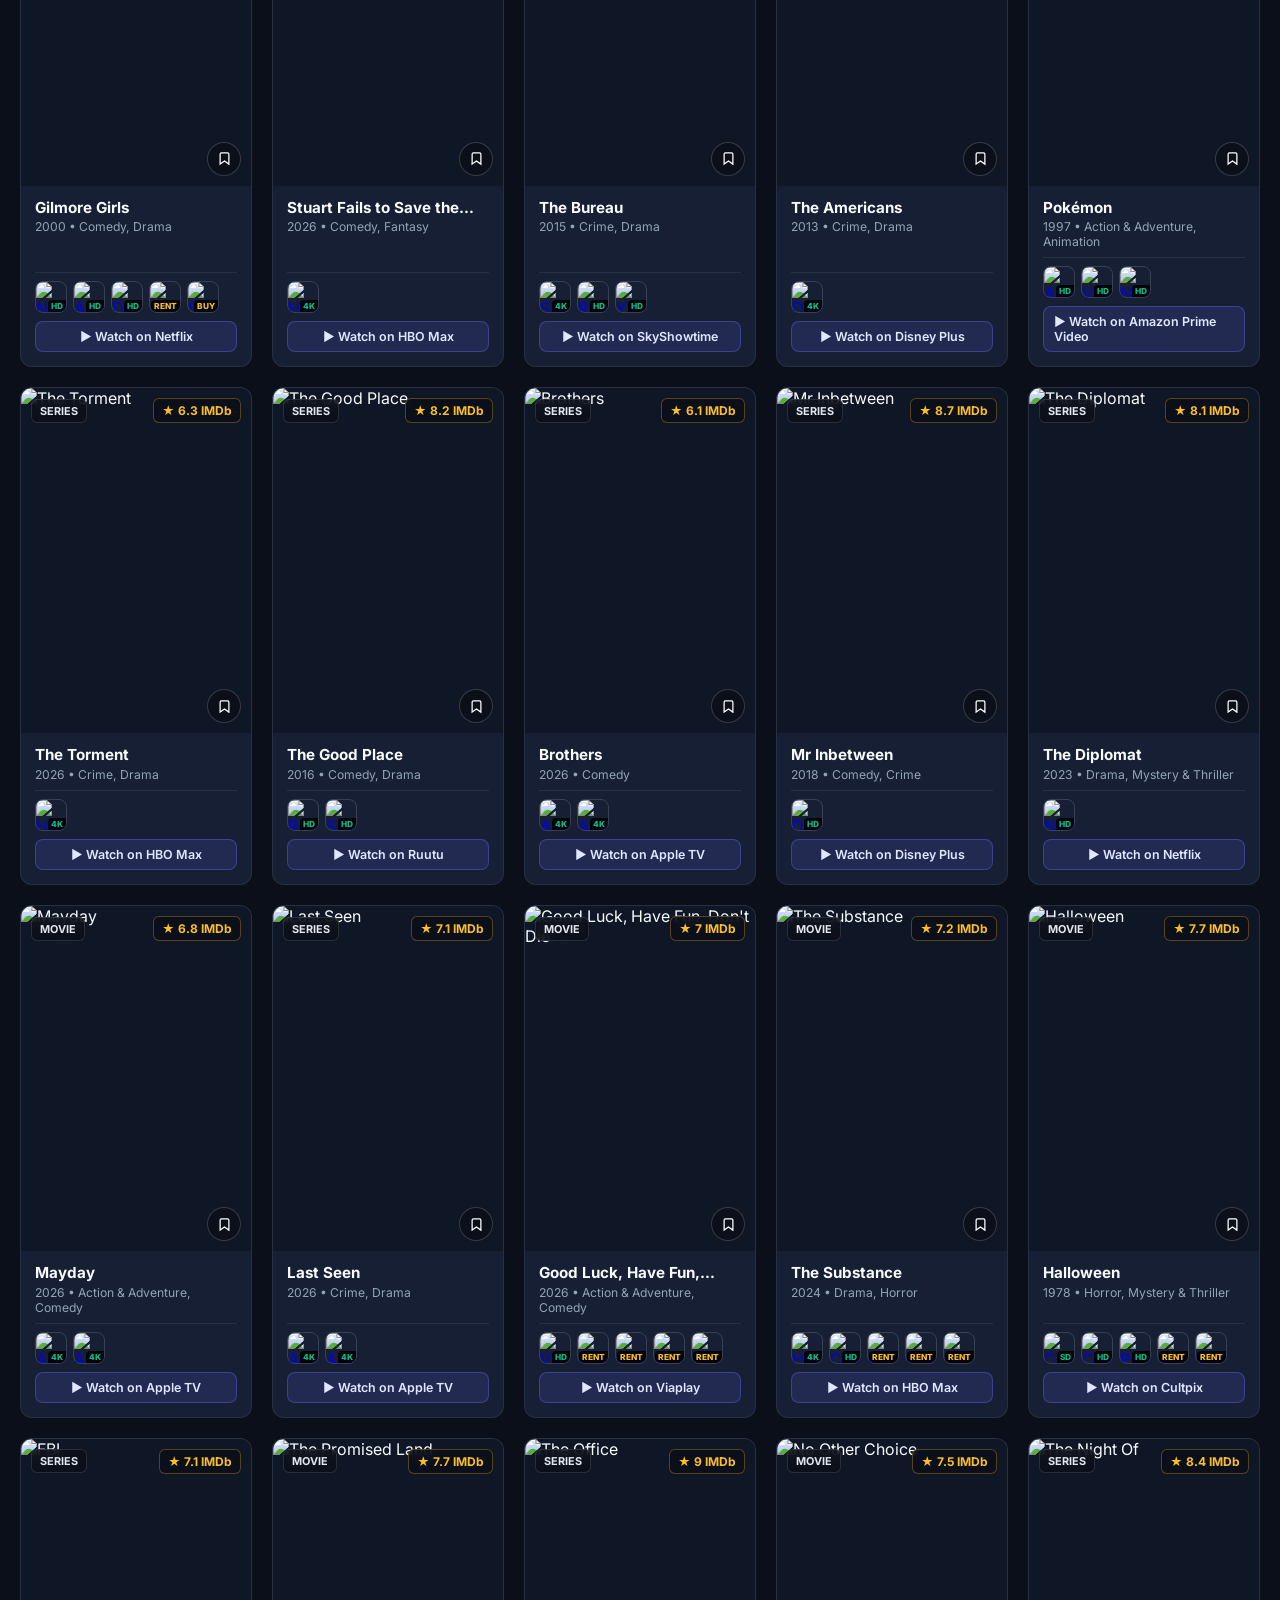
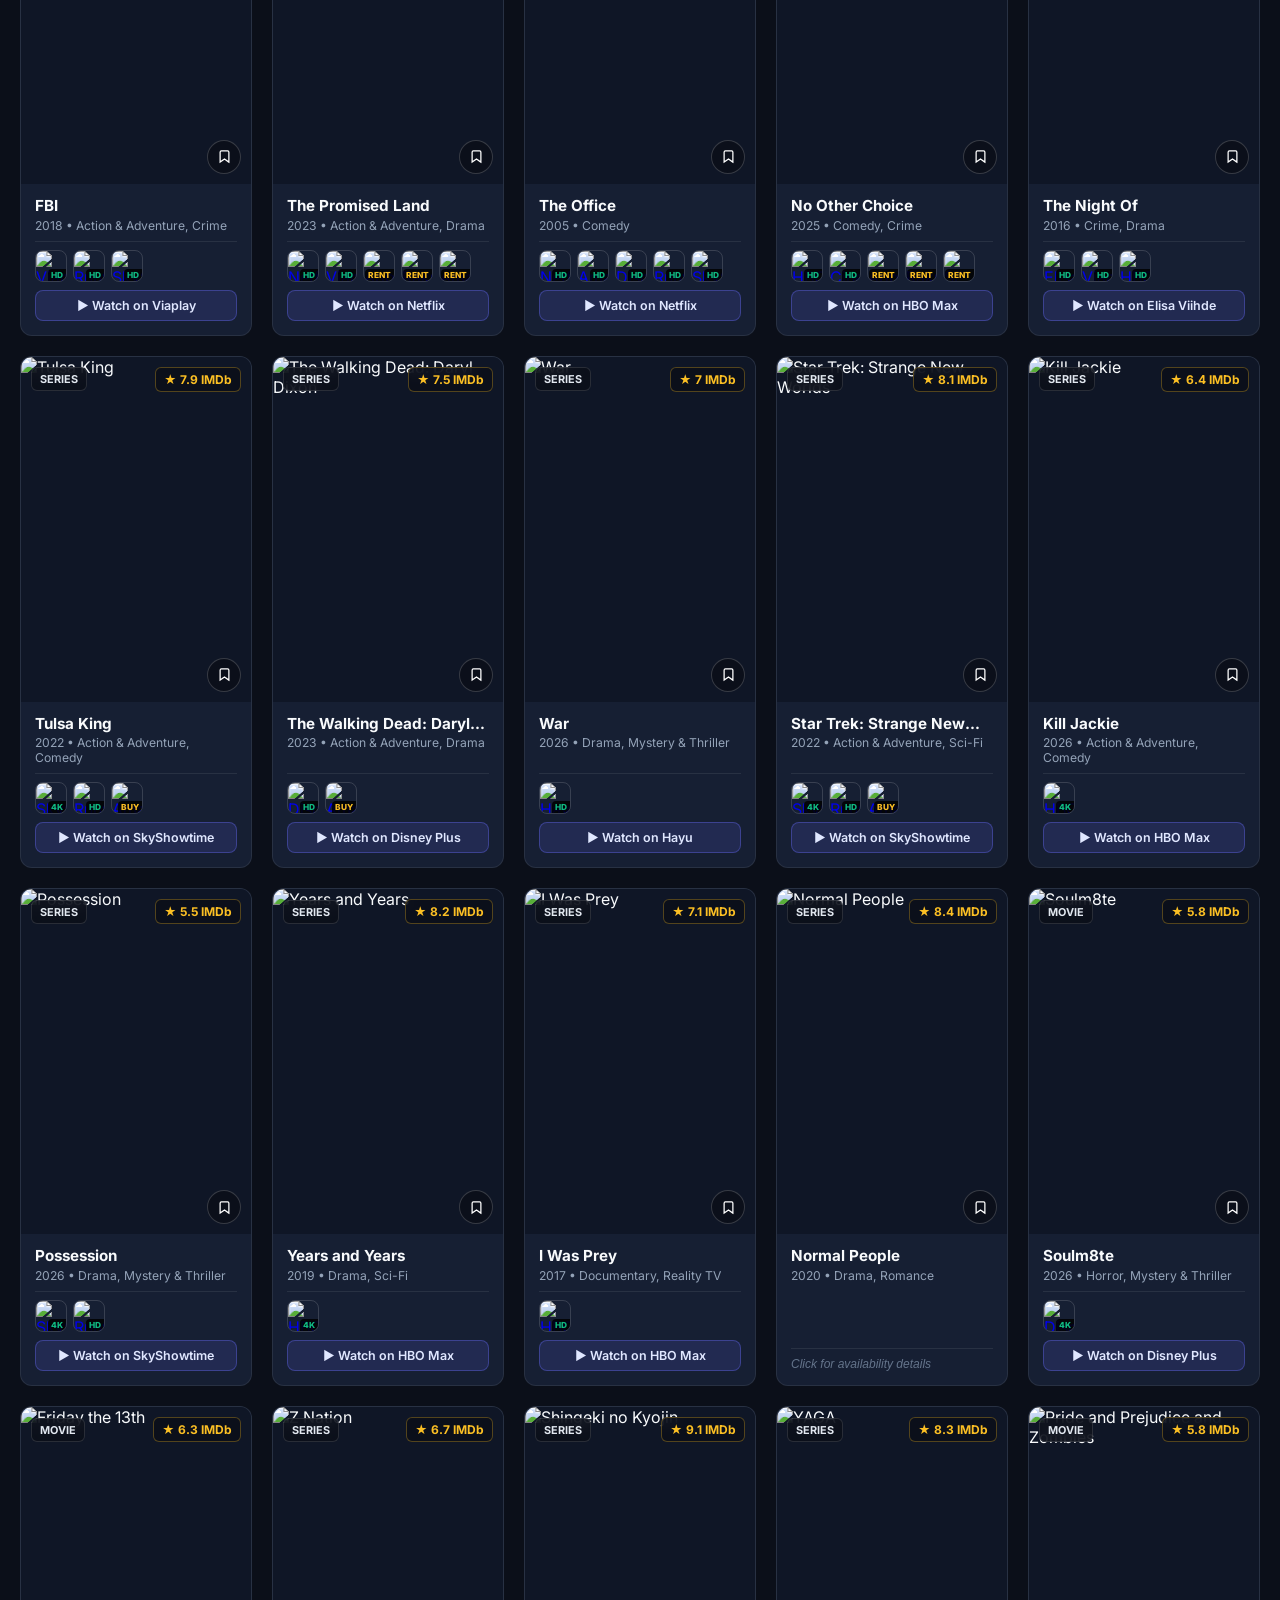
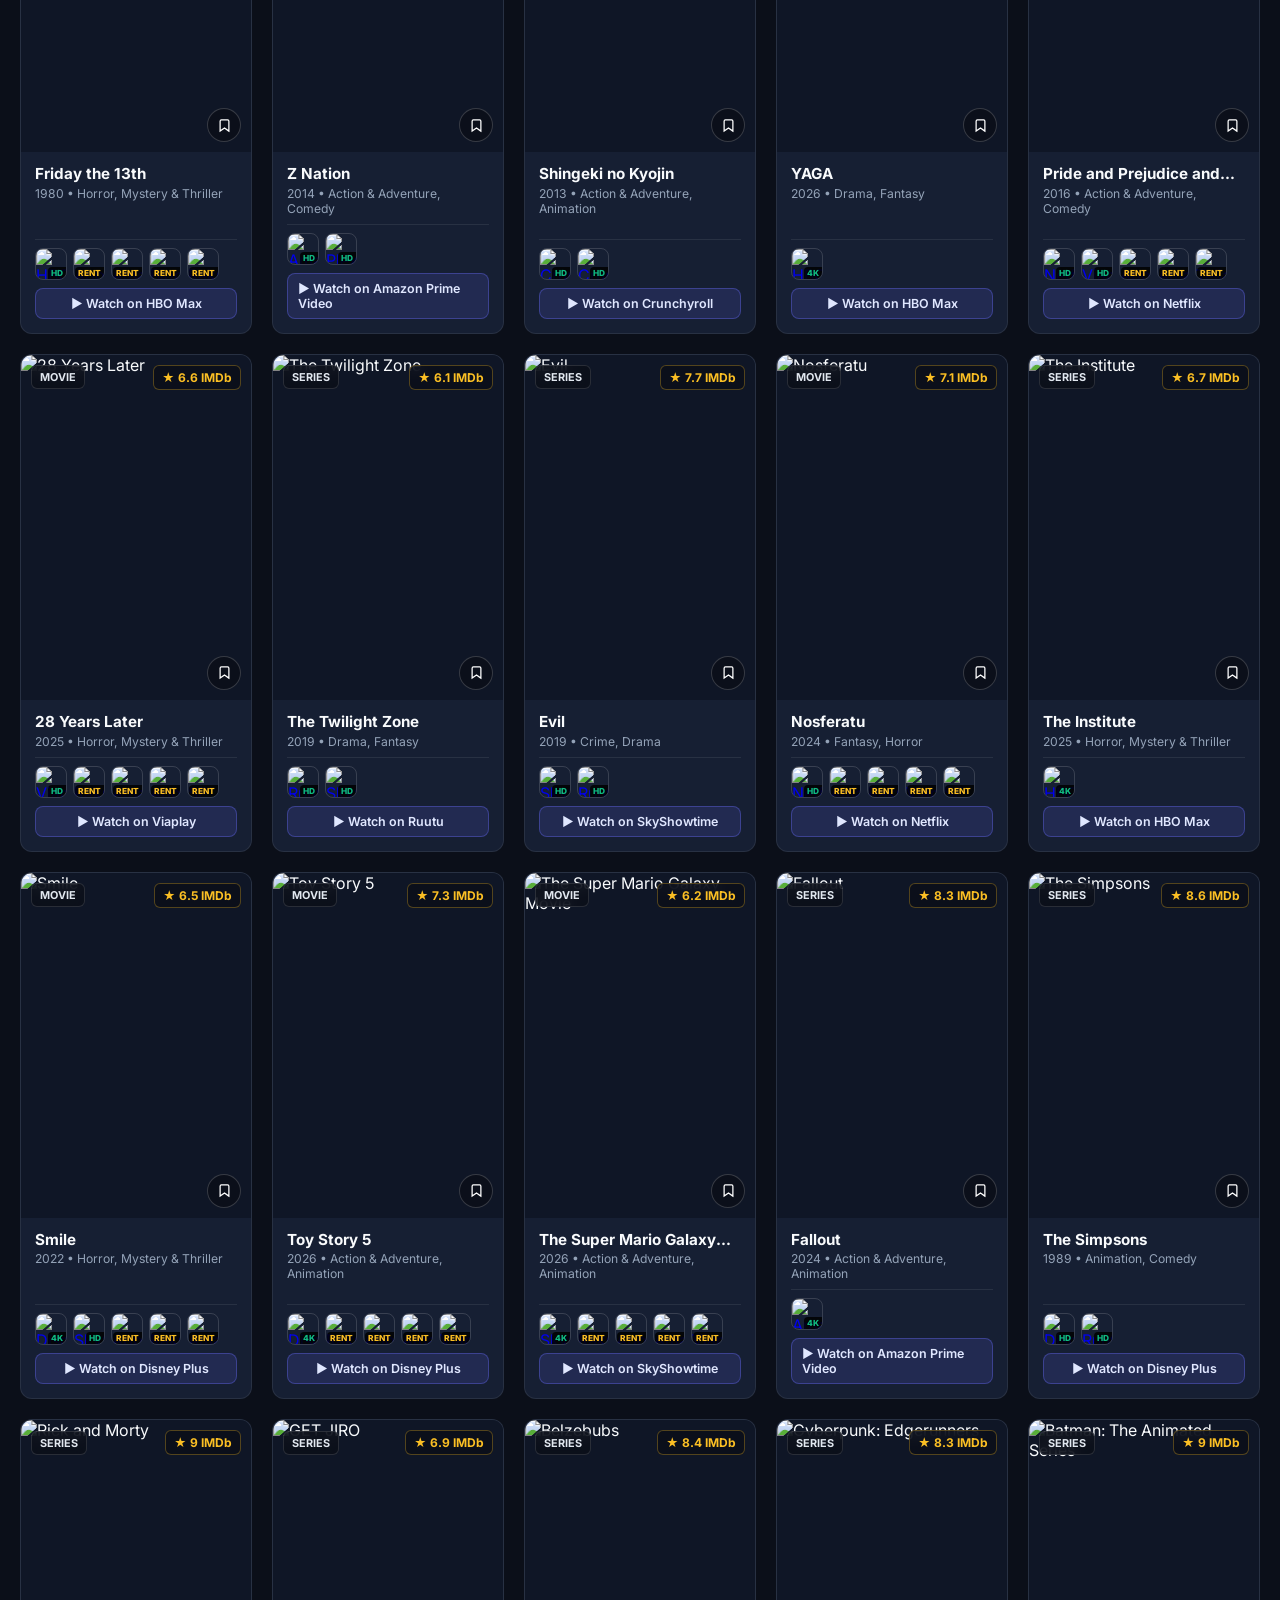
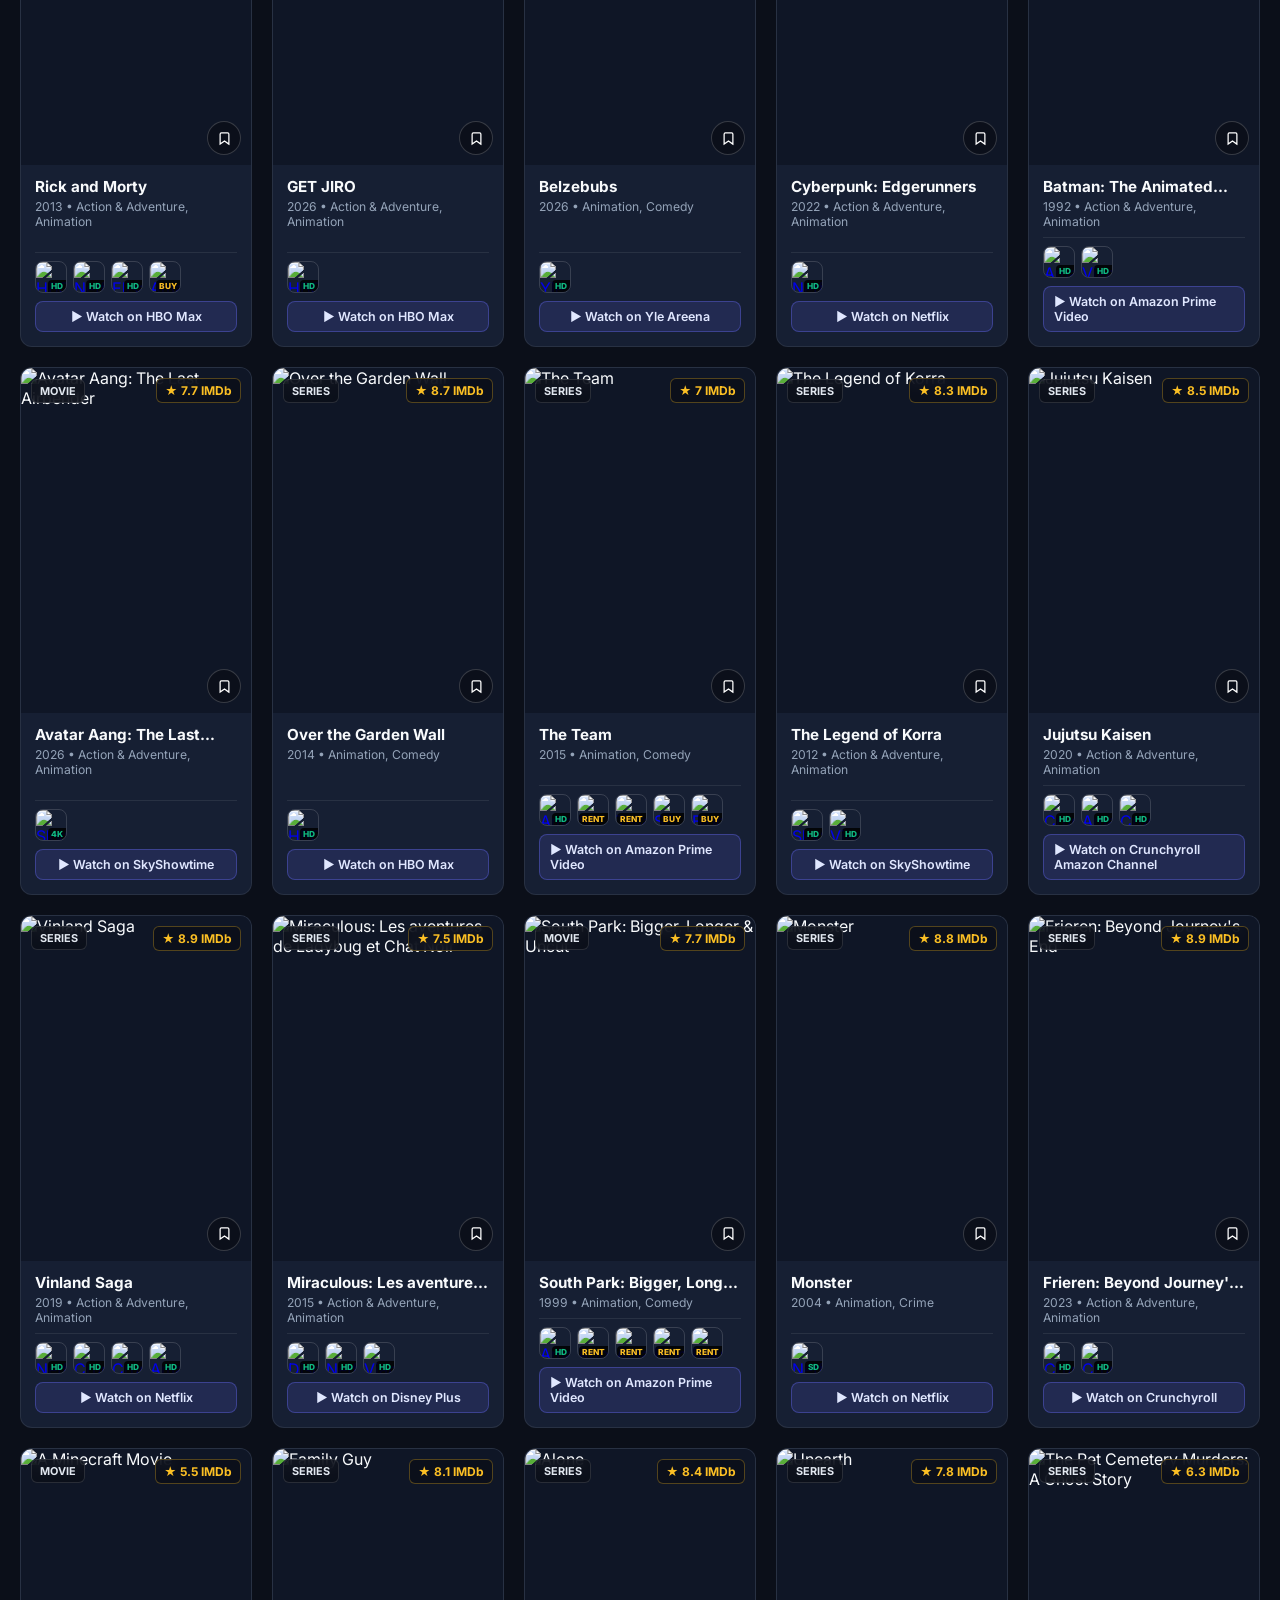
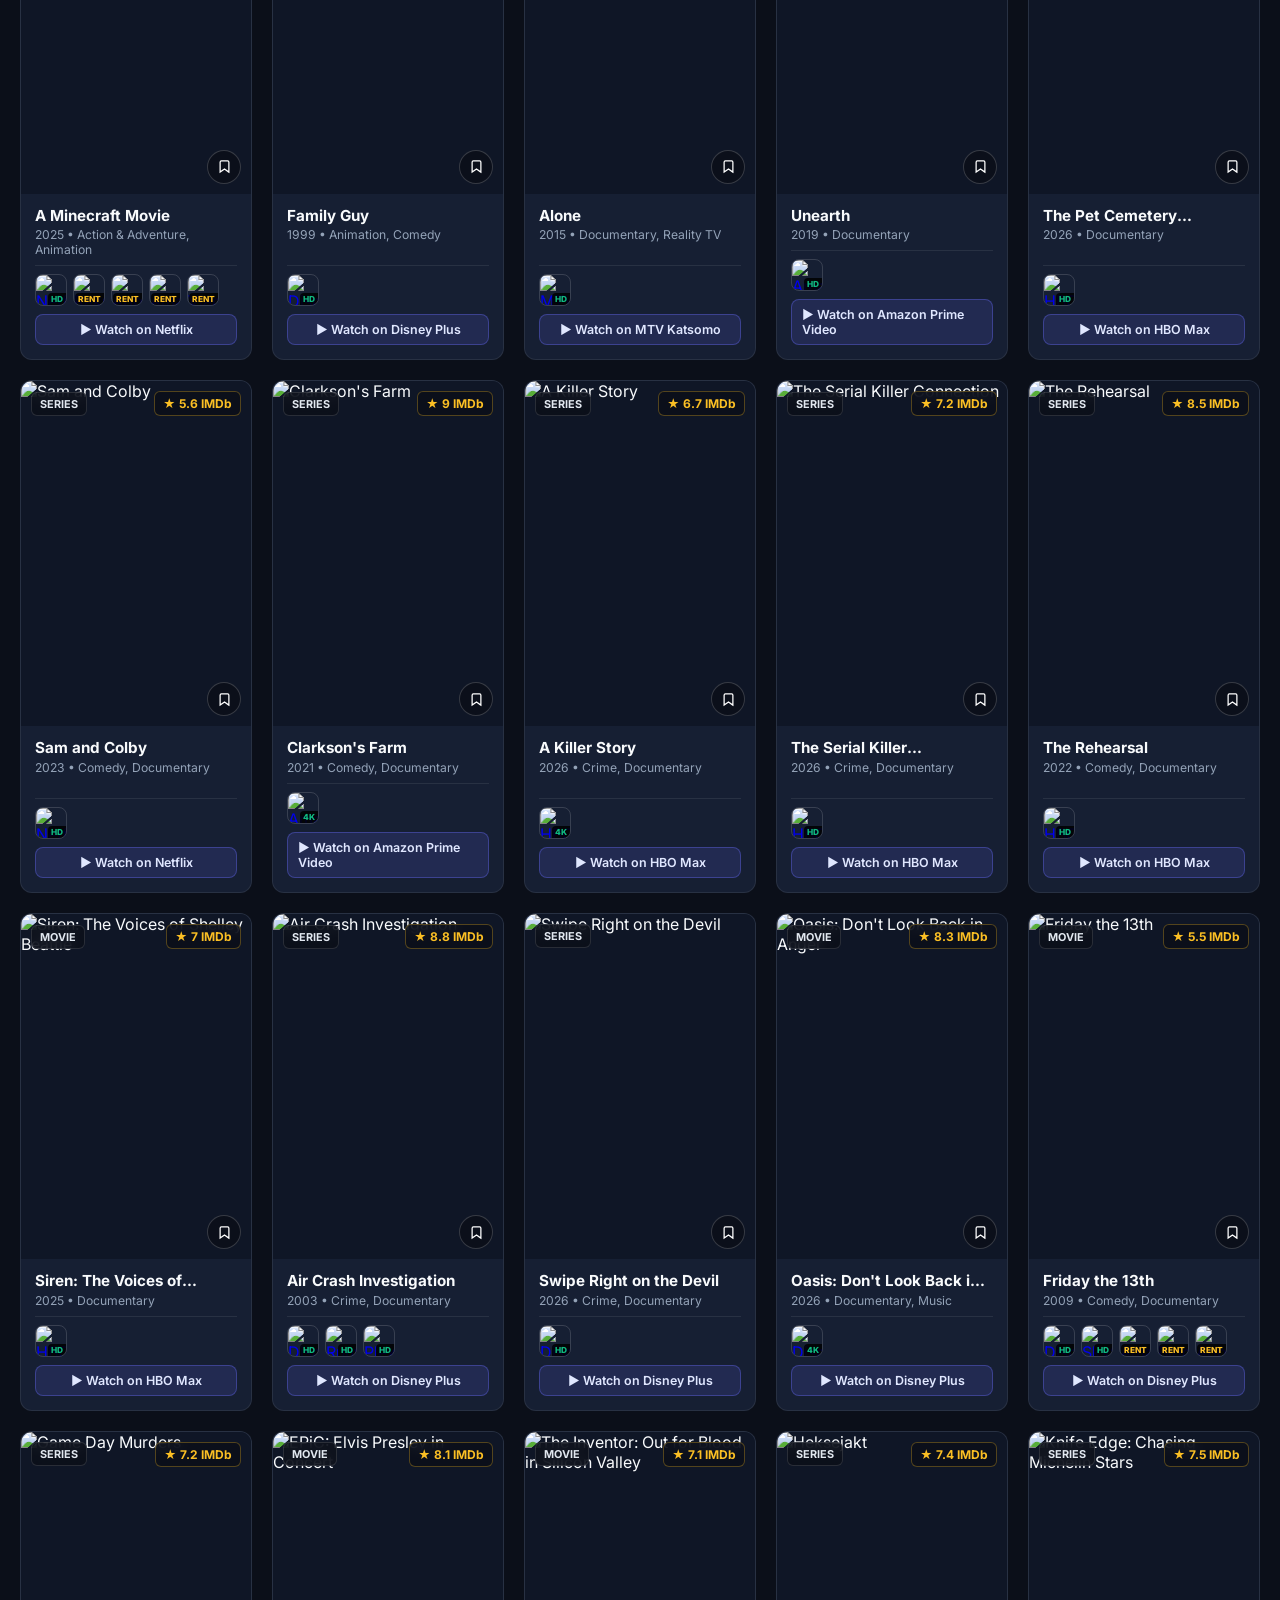
==== commit 2eafc81c: "bug fix" ====
--- a/index.html
+++ b/index.html
@@ -263,6 +263,7 @@
     </div>
   </div>
 
+  <script src="./static/catalog_data.js"></script>
   <script src="./static/app.js"></script>
 </body>
 </html>
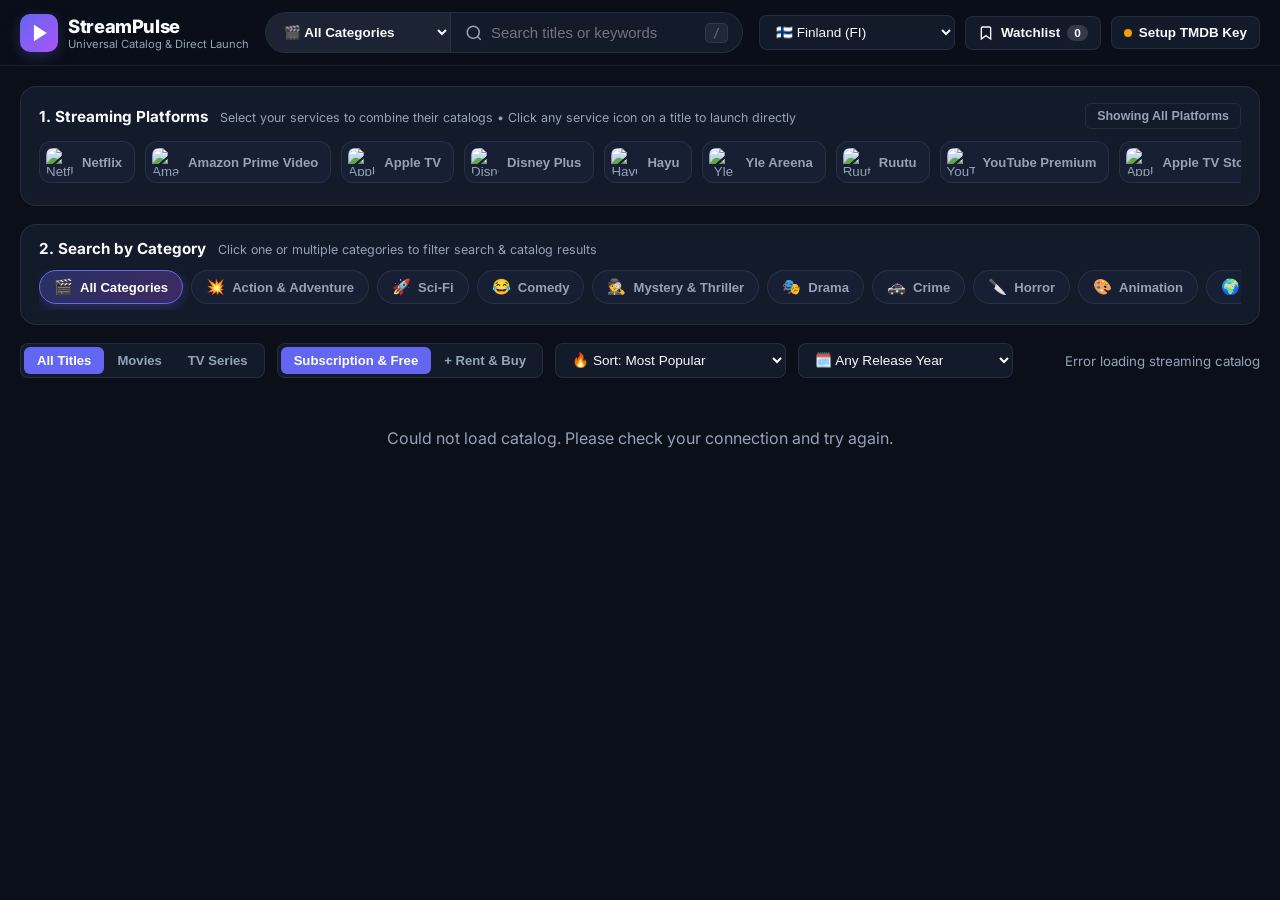
==== commit 156062de: "Even more bug fixes" ====
--- a/index.html
+++ b/index.html
@@ -1,269 +1,2952 @@
-<!DOCTYPE html>
-<html lang="en" class="dark">
-<head>
-  <meta charset="UTF-8" />
-  <meta name="viewport" content="width=device-width, initial-scale=1.0, maximum-scale=1.0, user-scalable=no" />
-  <meta name="theme-color" content="#0b0f19" />
-  <meta name="apple-mobile-web-app-capable" content="yes" />
-  <meta name="apple-mobile-web-app-status-bar-style" content="black-translucent" />
-  <title>StreamPulse — Universal Streaming Search & Inventory</title>
-  <link rel="manifest" href="./manifest.json" />
-  <link rel="preconnect" href="https://fonts.googleapis.com" />
-  <link rel="preconnect" href="https://fonts.gstatic.com" crossorigin />
-  <link href="https://fonts.googleapis.com/css2?family=Inter:wght@400;500;600;700;800&display=swap" rel="stylesheet" />
-  <link rel="stylesheet" href="./static/styles.css" />
-</head>
-<body>
-  <!-- Top App Bar -->
-  <header class="app-header">
-    <div class="header-inner">
-      <div class="brand" id="brandReset" title="Reset filters and return to home">
-        <div class="brand-logo">
-          <svg viewBox="0 0 24 24" fill="none" stroke="currentColor" stroke-width="2.2">
-            <polygon points="5 3 19 12 5 21 5 3" fill="currentColor" />
-          </svg>
-        </div>
-        <div>
-          <span class="brand-name">StreamPulse</span>
-          <span class="brand-tag">Universal Catalog & Direct Launch</span>
-        </div>
-      </div>
-
-      <!-- Universal Search Bar with Integrated Category Selector -->
-      <div class="search-wrapper">
-        <div class="search-container">
-          <select id="searchCategorySelect" class="search-category-select" aria-label="Search Category" title="Filter search by category">
-            <option value="">🎬 All Categories</option>
-          </select>
-          <div class="search-input-box">
-            <svg class="search-icon" viewBox="0 0 24 24" fill="none" stroke="currentColor" stroke-width="2">
-              <circle cx="11" cy="11" r="8"></circle>
-              <line x1="21" y1="21" x2="16.65" y2="16.65"></line>
-            </svg>
-            <input
-              type="search"
-              id="searchInput"
-              placeholder="Search titles or keywords across Netflix, Disney+, Max, Yle..."
-              autocomplete="off"
-            />
-            <kbd class="search-Shortcut" id="searchKbd">/</kbd>
-            <button class="clear-search-btn hidden" id="clearSearchBtn" aria-label="Clear search">✕</button>
-          </div>
-        </div>
-        <!-- Smart Category Suggestion Banner when typing a category keyword -->
-        <div class="category-suggestion hidden" id="categorySuggestion"></div>
-      </div>
-
-      <!-- Header Right Actions -->
-      <div class="header-actions">
-        <!-- Country Selector -->
-        <div class="country-select-wrapper" title="Streaming catalog region">
-          <select id="countrySelect" class="country-select" aria-label="Select Country"></select>
-        </div>
-
-        <!-- Watchlist Button -->
-        <button class="action-pill" id="watchlistToggleBtn" title="Saved titles to watch">
-          <svg viewBox="0 0 24 24" width="16" height="16" fill="none" stroke="currentColor" stroke-width="2">
-            <path d="M19 21l-7-5-7 5V5a2 2 0 0 1 2-2h10a2 2 0 0 1 2 2z"></path>
-          </svg>
-          <span class="hide-sm">Watchlist</span>
-          <span class="badge-count" id="watchlistCount">0</span>
-        </button>
-
-        <!-- TMDB API Status / Setup Button -->
-        <button class="engine-pill" id="tmdbSettingsBtn" title="Configure TMDB API Key">
-          <span class="status-dot" id="tmdbStatusDot"></span>
-          <span id="tmdbStatusText">TMDB API</span>
-        </button>
-      </div>
-    </div>
-  </header>
-
-  <!-- Main Workspace -->
-  <main class="app-main">
-    <!-- Streaming Services Inventory Filter Bar -->
-    <section class="providers-section">
-      <div class="providers-header">
-        <div class="providers-title-group">
-          <h2 class="section-label">1. Streaming Platforms</h2>
-          <span class="section-hint">Select your services to combine their catalogs • Click any service icon on a title to launch directly</span>
-        </div>
-        <div class="providers-controls">
-          <button class="text-btn" id="selectAllSubBtn" title="Clear platform filter and show all">Showing All Platforms</button>
-        </div>
-      </div>
-
-      <div class="providers-rail" id="providersRail">
-        <!-- Populated dynamically with Netflix, Disney+, Prime Video, Max, Apple TV+, Yle Areena, etc. -->
-      </div>
-    </section>
-
-    <!-- Visual Category Search & Multi-Category Filter Bar -->
-    <section class="categories-section">
-      <div class="providers-header">
-        <div class="providers-title-group">
-          <h2 class="section-label">2. Search by Category</h2>
-          <span class="section-hint">Click one or multiple categories to filter search & catalog results</span>
-        </div>
-        <div class="providers-controls">
-          <button class="text-btn hidden" id="clearCategoriesBtn">Clear Categories</button>
-        </div>
-      </div>
-
-      <div class="categories-rail" id="categoriesRail">
-        <!-- Populated dynamically with icon-badged category pills -->
-      </div>
-    </section>
-
-    <!-- Secondary Filter & Sort Bar -->
-    <section class="filters-bar">
-      <div class="segmented-control" id="mediaTypeControl">
-        <button class="seg-btn active" data-type="all">All Titles</button>
-        <button class="seg-btn" data-type="movie">Movies</button>
-        <button class="seg-btn" data-type="tv">TV Series</button>
-      </div>
-
-      <div class="segmented-control" id="monetizationControl">
-        <button class="seg-btn active" data-monetization="stream" title="Included with subscription or free streaming">
-          Subscription & Free
-        </button>
-        <button class="seg-btn" data-monetization="all" title="Include Rent & Buy stores">
-          + Rent & Buy
-        </button>
-      </div>
-
-      <!-- Sort By Dropdown -->
-      <div class="select-group">
-        <select id="sortSelect" class="filter-select" aria-label="Sort results by" title="Sort results">
-          <option value="POPULAR">🔥 Sort: Most Popular</option>
-          <option value="TRENDING">📈 Sort: Trending Now</option>
-          <option value="IMDB_SCORE">⭐ Sort: Highest Rated (IMDb)</option>
-          <option value="RELEASE_YEAR">📅 Sort: Newest Releases</option>
-          <option value="RANDOM">🎲 Sort: Surprise Me</option>
-        </select>
-      </div>
-
-      <!-- Release Era / Year Filter -->
-      <div class="select-group">
-        <select id="eraSelect" class="filter-select" aria-label="Filter by release decade" title="Release decade">
-          <option value="">🗓️ Any Release Year</option>
-          <option value="2025-2026">New Releases (2025–2026)</option>
-          <option value="2020-2026">2020s (2020–Now)</option>
-          <option value="2010-2019">2010s (2010–2019)</option>
-          <option value="2000-2009">2000s (2000–2009)</option>
-          <option value="1990-1999">1990s (1990–1999)</option>
-          <option value="1900-1989">Classics (Before 1990)</option>
-        </select>
-      </div>
-
-      <div class="results-meta" id="resultsMeta">
-        Loading inventory...
-      </div>
-    </section>
-
-    <!-- Active Filter Chips Summary -->
-    <div class="active-filters hidden" id="activeFiltersBar"></div>
-
-    <!-- Titles Grid -->
-    <section class="catalog-section">
-      <div class="titles-grid" id="titlesGrid"></div>
-
-      <!-- Load More / Pagination -->
-      <div class="load-more-container hidden" id="loadMoreContainer">
-        <button class="primary-btn" id="loadMoreBtn">Load More Titles</button>
-      </div>
-    </section>
-  </main>
-
-  <!-- Mobile Bottom Navigation Bar -->
-  <nav class="mobile-bottom-nav">
-    <button class="mob-nav-btn active" data-nav="browse">
-      <svg viewBox="0 0 24 24" width="20" height="20" fill="none" stroke="currentColor" stroke-width="2">
-        <rect x="3" y="3" width="7" height="7" rx="1"></rect>
-        <rect x="14" y="3" width="7" height="7" rx="1"></rect>
-        <rect x="14" y="14" width="7" height="7" rx="1"></rect>
-        <rect x="3" y="14" width="7" height="7" rx="1"></rect>
-      </svg>
-      <span>Catalog</span>
-    </button>
-    <button class="mob-nav-btn" data-nav="categories">
-      <svg viewBox="0 0 24 24" width="20" height="20" fill="none" stroke="currentColor" stroke-width="2">
-        <path d="M4 6h16M4 12h16M4 18h10"></path>
-      </svg>
-      <span>Categories</span>
-    </button>
-    <button class="mob-nav-btn" data-nav="search">
-      <svg viewBox="0 0 24 24" width="20" height="20" fill="none" stroke="currentColor" stroke-width="2">
-        <circle cx="11" cy="11" r="8"></circle>
-        <line x1="21" y1="21" x2="16.65" y2="16.65"></line>
-      </svg>
-      <span>Search</span>
-    </button>
-    <button class="mob-nav-btn" data-nav="watchlist">
-      <svg viewBox="0 0 24 24" width="20" height="20" fill="none" stroke="currentColor" stroke-width="2">
-        <path d="M19 21l-7-5-7 5V5a2 2 0 0 1 2-2h10a2 2 0 0 1 2 2z"></path>
-      </svg>
-      <span>Watchlist</span>
-    </button>
-    <button class="mob-nav-btn" data-nav="settings">
-      <svg viewBox="0 0 24 24" width="20" height="20" fill="none" stroke="currentColor" stroke-width="2">
-        <circle cx="12" cy="12" r="3"></circle>
-        <path d="M19.4 15a1.65 1.65 0 0 0 .33 1.82l.06.06a2 2 0 0 1-2.83 2.83l-.06-.06a1.65 1.65 0 0 0-1.82-.33 1.65 1.65 0 0 0-1 1.51V21a2 2 0 0 1-4 0v-.09A1.65 1.65 0 0 0 9 19.4a1.65 1.65 0 0 0-1.82.33l-.06.06a2 2 0 0 1-2.83-2.83l.06-.06a1.65 1.65 0 0 0 .33-1.82 1.65 1.65 0 0 0-1.51-1H3a2 2 0 0 1 0-4h.09A1.65 1.65 0 0 0 4.6 9a1.65 1.65 0 0 0-.33-1.82l-.06-.06a2 2 0 0 1 2.83-2.83l.06.06a1.65 1.65 0 0 0 1.82.33H9a1.65 1.65 0 0 0 1-1.51V3a2 2 0 0 1 4 0v.09a1.65 1.65 0 0 0 1 1.51 1.65 1.65 0 0 0 1.82-.33l.06-.06a2 2 0 0 1 2.83 2.83l-.06.06a1.65 1.65 0 0 0-.33 1.82V9a1.65 1.65 0 0 0 1.51 1H21a2 2 0 0 1 0 4h-.09a1.65 1.65 0 0 0-1.51 1z"></path>
-      </svg>
-      <span>TMDB API</span>
-    </button>
-  </nav>
-
-  <!-- Title Detail & Direct Launch Modal -->
-  <div class="modal-backdrop hidden" id="detailModal">
-    <div class="modal-card detail-modal-card" role="dialog" aria-modal="true">
-      <button class="modal-close-btn" id="closeDetailModalBtn" aria-label="Close">✕</button>
-      <div id="detailModalContent"></div>
-    </div>
-  </div>
-
-  <!-- TMDB API Key Configuration Modal -->
-  <div class="modal-backdrop hidden" id="tmdbModal">
-    <div class="modal-card settings-modal-card" role="dialog" aria-modal="true">
-      <button class="modal-close-btn" id="closeTmdbModalBtn" aria-label="Close">✕</button>
-      <div class="settings-header">
-        <div class="settings-badge">Dual-Engine Architecture</div>
-        <h2>TMDB API + Direct-Link Engine</h2>
-        <p>
-          StreamPulse works both locally with the Python FastAPI server and as a standalone web app on
-          <strong>GitHub Pages</strong>! Add your free <strong>TMDB API Key</strong> (or Read Access Token)
-          to enable live TMDB discovery, search across all providers, and YouTube trailers directly in your browser.
-        </p>
-      </div>
-
-      <div class="settings-status-box" id="tmdbModalStatusBox"></div>
-
-      <form id="tmdbKeyForm" class="settings-form">
-        <label for="tmdbKeyInput">TMDB API Key (v3) or Read Access Token (v4)</label>
-        <div class="input-row">
-          <input
-            type="password"
-            id="tmdbKeyInput"
-            placeholder="Paste your TMDB API key or Bearer token..."
-            autocomplete="off"
-          />
-          <button type="submit" class="primary-btn" id="saveTmdbKeyBtn">Verify & Save</button>
-        </div>
-      </form>
-
-      <div class="instructions-card">
-        <h3>How to get a free TMDB API key in 60 seconds:</h3>
-        <ol>
-          <li>Create a free account at <a href="https://www.themoviedb.org/signup" target="_blank" rel="noopener">themoviedb.org/signup</a>.</li>
-          <li>Open your <a href="https://www.themoviedb.org/settings/api" target="_blank" rel="noopener">TMDB API Settings</a> page.</li>
-          <li>Click <strong>Create</strong> → <strong>Developer</strong>, fill in "Personal Streaming App", and copy your <strong>API Key</strong> (or <strong>API Read Access Token</strong>).</li>
-          <li>Paste it above and click <strong>Verify & Save</strong> — it is stored in your browser (and `.env` when running locally).</li>
-        </ol>
-      </div>
-    </div>
-  </div>
-
-  <script src="./static/catalog_data.js"></script>
-  <script src="./static/app.js"></script>
-</body>
-</html>
+<!DOCTYPE html>
+<html lang="en" class="dark">
+<head>
+  <meta charset="UTF-8" />
+  <meta name="viewport" content="width=device-width, initial-scale=1.0, maximum-scale=1.0, user-scalable=no" />
+  <meta name="theme-color" content="#0b0f19" />
+  <meta name="apple-mobile-web-app-capable" content="yes" />
+  <meta name="apple-mobile-web-app-status-bar-style" content="black-translucent" />
+  <title>StreamPulse — Universal Streaming Search & Inventory</title>
+  <link rel="manifest" href="./manifest.json" />
+  <link rel="preconnect" href="https://fonts.googleapis.com" />
+  <link rel="preconnect" href="https://fonts.gstatic.com" crossorigin />
+  <link href="https://fonts.googleapis.com/css2?family=Inter:wght@400;500;600;700;800&display=swap" rel="stylesheet" />
+  <style>
+:root {
+  --bg-primary: #0b0f19;
+  --bg-secondary: #131a2a;
+  --bg-card: #161f33;
+  --bg-card-hover: #1d2942;
+  --border-subtle: rgba(255, 255, 255, 0.08);
+  --border-highlight: rgba(99, 102, 241, 0.55);
+  --text-primary: #f8fafc;
+  --text-secondary: #94a3b8;
+  --text-muted: #64748b;
+  --accent: #6366f1;
+  --accent-hover: #818cf8;
+  --accent-glow: rgba(99, 102, 241, 0.28);
+  --success: #10b981;
+  --warning: #f59e0b;
+  --radius-sm: 8px;
+  --radius-md: 12px;
+  --radius-lg: 16px;
+}
+
+* {
+  box-sizing: border-box;
+  margin: 0;
+  padding: 0;
+}
+
+body {
+  font-family: 'Inter', -apple-system, BlinkMacSystemFont, sans-serif;
+  background-color: var(--bg-primary);
+  color: var(--text-primary);
+  min-height: 100vh;
+  padding-bottom: 80px;
+  -webkit-font-smoothing: antialiased;
+}
+
+/* Header */
+.app-header {
+  position: sticky;
+  top: 0;
+  z-index: 40;
+  background: rgba(11, 15, 25, 0.88);
+  backdrop-filter: blur(16px);
+  border-bottom: 1px solid var(--border-subtle);
+}
+
+.header-inner {
+  max-width: 1440px;
+  margin: 0 auto;
+  padding: 12px 20px;
+  display: flex;
+  align-items: center;
+  gap: 16px;
+  flex-wrap: wrap;
+}
+
+.brand {
+  display: flex;
+  align-items: center;
+  gap: 10px;
+  cursor: pointer;
+  user-select: none;
+}
+
+.brand-logo {
+  width: 38px;
+  height: 38px;
+  border-radius: 10px;
+  background: linear-gradient(135deg, #6366f1 0%, #a855f7 100%);
+  display: flex;
+  align-items: center;
+  justify-content: center;
+  color: #fff;
+  box-shadow: 0 4px 14px var(--accent-glow);
+}
+
+.brand-logo svg {
+  width: 18px;
+  height: 18px;
+  margin-left: 2px;
+}
+
+.brand-name {
+  display: block;
+  font-weight: 800;
+  font-size: 1.15rem;
+  letter-spacing: -0.02em;
+}
+
+.brand-tag {
+  display: block;
+  font-size: 0.7rem;
+  color: var(--text-secondary);
+}
+
+/* Search Bar with Integrated Category Selector */
+.search-wrapper {
+  flex: 1;
+  min-width: 280px;
+  position: relative;
+}
+
+.search-container {
+  width: 100%;
+  display: flex;
+  align-items: center;
+  background: var(--bg-secondary);
+  border: 1px solid var(--border-subtle);
+  border-radius: 999px;
+  transition: border-color 0.2s, box-shadow 0.2s;
+  overflow: hidden;
+}
+
+.search-container:focus-within {
+  border-color: var(--accent);
+  box-shadow: 0 0 0 3px var(--accent-glow);
+}
+
+.search-category-select {
+  background: rgba(255, 255, 255, 0.04);
+  color: var(--text-primary);
+  border: none;
+  border-right: 1px solid var(--border-subtle);
+  padding: 11px 14px;
+  font-size: 0.84rem;
+  font-weight: 600;
+  cursor: pointer;
+  outline: none;
+  max-width: 185px;
+  text-overflow: ellipsis;
+}
+
+.search-category-select option {
+  background: var(--bg-secondary);
+  color: var(--text-primary);
+}
+
+.search-input-box {
+  flex: 1;
+  position: relative;
+  display: flex;
+  align-items: center;
+}
+
+.search-icon {
+  position: absolute;
+  left: 14px;
+  width: 18px;
+  height: 18px;
+  color: var(--text-secondary);
+  pointer-events: none;
+}
+
+#searchInput {
+  width: 100%;
+  background: transparent;
+  border: none;
+  padding: 11px 68px 11px 40px;
+  color: var(--text-primary);
+  font-size: 0.93rem;
+  outline: none;
+}
+
+.category-suggestion {
+  position: absolute;
+  top: calc(100% + 6px);
+  left: 14px;
+  z-index: 60;
+  background: var(--bg-card);
+  border: 1px solid var(--accent);
+  border-radius: 999px;
+  padding: 5px 14px;
+  font-size: 0.8rem;
+  color: var(--text-primary);
+  box-shadow: 0 8px 24px rgba(0, 0, 0, 0.5);
+  cursor: pointer;
+  display: inline-flex;
+  align-items: center;
+  gap: 8px;
+  transition: background 0.15s;
+}
+
+.category-suggestion:hover {
+  background: var(--accent);
+  color: #fff;
+}
+
+.search-Shortcut {
+  position: absolute;
+  right: 14px;
+  font-size: 0.72rem;
+  color: var(--text-muted);
+  background: rgba(255, 255, 255, 0.06);
+  border: 1px solid var(--border-subtle);
+  border-radius: 5px;
+  padding: 2px 7px;
+  pointer-events: none;
+}
+
+.clear-search-btn {
+  position: absolute;
+  right: 12px;
+  background: rgba(255, 255, 255, 0.12);
+  border: none;
+  color: var(--text-primary);
+  width: 24px;
+  height: 24px;
+  border-radius: 50%;
+  cursor: pointer;
+  font-size: 0.75rem;
+  display: flex;
+  align-items: center;
+  justify-content: center;
+}
+
+/* Header Right Actions */
+.header-actions {
+  display: flex;
+  align-items: center;
+  gap: 10px;
+}
+
+.country-select,
+.filter-select {
+  background: var(--bg-secondary);
+  color: var(--text-primary);
+  border: 1px solid var(--border-subtle);
+  border-radius: var(--radius-sm);
+  padding: 8px 12px;
+  font-size: 0.85rem;
+  font-weight: 500;
+  cursor: pointer;
+  outline: none;
+}
+
+.action-pill,
+.engine-pill {
+  display: flex;
+  align-items: center;
+  gap: 7px;
+  background: var(--bg-secondary);
+  color: var(--text-primary);
+  border: 1px solid var(--border-subtle);
+  border-radius: var(--radius-sm);
+  padding: 8px 12px;
+  font-size: 0.84rem;
+  font-weight: 600;
+  cursor: pointer;
+  transition: all 0.15s;
+}
+
+.action-pill:hover,
+.engine-pill:hover {
+  border-color: var(--border-highlight);
+  background: var(--bg-card-hover);
+}
+
+.action-pill.active {
+  background: var(--accent);
+  border-color: var(--accent);
+  color: #fff;
+}
+
+.badge-count {
+  background: rgba(255, 255, 255, 0.14);
+  padding: 1px 7px;
+  border-radius: 999px;
+  font-size: 0.74rem;
+}
+
+.status-dot {
+  width: 8px;
+  height: 8px;
+  border-radius: 50%;
+  background: var(--warning);
+}
+
+.status-dot.connected {
+  background: var(--success);
+  box-shadow: 0 0 8px var(--success);
+}
+
+/* Main Content */
+.app-main {
+  max-width: 1440px;
+  margin: 0 auto;
+  padding: 20px;
+}
+
+/* Streaming Providers Bar */
+.providers-section {
+  background: var(--bg-secondary);
+  border: 1px solid var(--border-subtle);
+  border-radius: var(--radius-lg);
+  padding: 16px 18px;
+  margin-bottom: 18px;
+}
+
+.providers-header {
+  display: flex;
+  align-items: center;
+  justify-content: space-between;
+  margin-bottom: 12px;
+  gap: 10px;
+  flex-wrap: wrap;
+}
+
+.providers-title-group {
+  display: flex;
+  align-items: baseline;
+  gap: 12px;
+  flex-wrap: wrap;
+}
+
+.section-label {
+  font-size: 0.95rem;
+  font-weight: 700;
+}
+
+.section-hint {
+  font-size: 0.78rem;
+  color: var(--text-secondary);
+}
+
+.text-btn {
+  background: transparent;
+  border: 1px solid var(--border-subtle);
+  color: var(--text-secondary);
+  padding: 5px 11px;
+  border-radius: 6px;
+  font-size: 0.78rem;
+  font-weight: 600;
+  cursor: pointer;
+  transition: all 0.15s;
+}
+
+.text-btn:hover {
+  color: var(--text-primary);
+  border-color: var(--accent);
+}
+
+.providers-rail {
+  display: flex;
+  gap: 10px;
+  overflow-x: auto;
+  padding-bottom: 6px;
+  scrollbar-width: thin;
+  scrollbar-color: rgba(255, 255, 255, 0.2) transparent;
+}
+
+.provider-chip {
+  display: flex;
+  align-items: center;
+  gap: 8px;
+  background: var(--bg-card);
+  border: 1.5px solid var(--border-subtle);
+  border-radius: 12px;
+  padding: 6px 12px 6px 6px;
+  cursor: pointer;
+  flex-shrink: 0;
+  transition: all 0.16s ease;
+  user-select: none;
+  color: var(--text-secondary);
+}
+
+.provider-chip:hover {
+  transform: translateY(-2px);
+  border-color: rgba(255, 255, 255, 0.25);
+  color: var(--text-primary);
+}
+
+.provider-chip.selected {
+  background: rgba(99, 102, 241, 0.18);
+  border-color: var(--accent);
+  color: #fff;
+  box-shadow: 0 4px 12px var(--accent-glow);
+}
+
+.provider-chip img {
+  width: 28px;
+  height: 28px;
+  border-radius: 7px;
+  object-fit: cover;
+}
+
+.provider-chip span {
+  font-size: 0.82rem;
+  font-weight: 600;
+  white-space: nowrap;
+}
+
+/* Visual Categories Section */
+.categories-section {
+  background: var(--bg-secondary);
+  border: 1px solid var(--border-subtle);
+  border-radius: var(--radius-lg);
+  padding: 14px 18px;
+  margin-bottom: 18px;
+}
+
+.categories-rail {
+  display: flex;
+  gap: 8px;
+  overflow-x: auto;
+  padding-bottom: 6px;
+  scrollbar-width: thin;
+  scrollbar-color: rgba(255, 255, 255, 0.2) transparent;
+}
+
+.category-pill {
+  display: inline-flex;
+  align-items: center;
+  gap: 7px;
+  background: var(--bg-card);
+  border: 1.5px solid var(--border-subtle);
+  border-radius: 999px;
+  padding: 7px 14px;
+  color: var(--text-secondary);
+  font-size: 0.82rem;
+  font-weight: 600;
+  white-space: nowrap;
+  cursor: pointer;
+  flex-shrink: 0;
+  transition: all 0.16s ease;
+  user-select: none;
+}
+
+.category-pill:hover {
+  transform: translateY(-2px);
+  border-color: rgba(255, 255, 255, 0.28);
+  color: var(--text-primary);
+}
+
+.category-pill.selected {
+  background: linear-gradient(135deg, rgba(99, 102, 241, 0.28) 0%, rgba(168, 85, 247, 0.28) 100%);
+  border-color: var(--accent);
+  color: #fff;
+  box-shadow: 0 4px 12px var(--accent-glow);
+}
+
+.category-pill .cat-icon {
+  font-size: 0.95rem;
+}
+
+/* Active Filters Chips Bar */
+.active-filters {
+  display: flex;
+  align-items: center;
+  flex-wrap: wrap;
+  gap: 8px;
+  margin-bottom: 18px;
+  padding: 10px 14px;
+  background: rgba(99, 102, 241, 0.08);
+  border: 1px solid rgba(99, 102, 241, 0.25);
+  border-radius: var(--radius-md);
+}
+
+.active-filters-label {
+  font-size: 0.78rem;
+  font-weight: 700;
+  color: var(--text-secondary);
+  margin-right: 4px;
+}
+
+.filter-chip {
+  display: inline-flex;
+  align-items: center;
+  gap: 6px;
+  background: var(--bg-card);
+  border: 1px solid rgba(255, 255, 255, 0.16);
+  color: var(--text-primary);
+  font-size: 0.78rem;
+  font-weight: 600;
+  padding: 4px 10px;
+  border-radius: 999px;
+}
+
+.filter-chip button {
+  background: none;
+  border: none;
+  color: var(--text-secondary);
+  cursor: pointer;
+  font-size: 0.8rem;
+  padding: 0 2px;
+}
+
+.filter-chip button:hover {
+  color: #fff;
+}
+
+/* Filters Bar */
+.filters-bar {
+  display: flex;
+  align-items: center;
+  gap: 12px;
+  margin-bottom: 18px;
+  flex-wrap: wrap;
+}
+
+.segmented-control {
+  display: inline-flex;
+  background: var(--bg-secondary);
+  border: 1px solid var(--border-subtle);
+  border-radius: var(--radius-sm);
+  padding: 3px;
+}
+
+.seg-btn {
+  background: transparent;
+  border: none;
+  color: var(--text-secondary);
+  padding: 6px 13px;
+  border-radius: 6px;
+  font-size: 0.82rem;
+  font-weight: 600;
+  cursor: pointer;
+  transition: all 0.15s;
+}
+
+.seg-btn.active {
+  background: var(--accent);
+  color: #fff;
+}
+
+.results-meta {
+  margin-left: auto;
+  font-size: 0.83rem;
+  color: var(--text-secondary);
+}
+
+/* Titles Grid */
+.titles-grid {
+  display: grid;
+  grid-template-columns: repeat(auto-fill, minmax(215px, 1fr));
+  gap: 20px;
+}
+
+.title-card {
+  background: var(--bg-card);
+  border: 1px solid var(--border-subtle);
+  border-radius: var(--radius-md);
+  overflow: hidden;
+  display: flex;
+  flex-direction: column;
+  transition: transform 0.2s ease, border-color 0.2s ease, box-shadow 0.2s ease;
+  position: relative;
+}
+
+.title-card:hover {
+  transform: translateY(-4px);
+  border-color: var(--border-highlight);
+  box-shadow: 0 12px 28px rgba(0, 0, 0, 0.45);
+}
+
+.poster-wrapper {
+  position: relative;
+  aspect-ratio: 2 / 3;
+  background: #0f1626;
+  cursor: pointer;
+  overflow: hidden;
+}
+
+.poster-wrapper img {
+  width: 100%;
+  height: 100%;
+  object-fit: cover;
+  transition: transform 0.3s ease;
+}
+
+.title-card:hover .poster-wrapper img {
+  transform: scale(1.04);
+}
+
+.poster-fallback {
+  width: 100%;
+  height: 100%;
+  display: flex;
+  align-items: center;
+  justify-content: center;
+  padding: 16px;
+  text-align: center;
+  color: var(--text-secondary);
+  font-weight: 600;
+  font-size: 0.95rem;
+}
+
+.card-badges-top {
+  position: absolute;
+  top: 10px;
+  left: 10px;
+  right: 10px;
+  display: flex;
+  justify-content: space-between;
+  align-items: center;
+  pointer-events: none;
+}
+
+.type-pill {
+  background: rgba(11, 15, 25, 0.82);
+  backdrop-filter: blur(6px);
+  color: #e2e8f0;
+  font-size: 0.68rem;
+  font-weight: 700;
+  text-transform: uppercase;
+  padding: 4px 8px;
+  border-radius: 6px;
+  border: 1px solid rgba(255, 255, 255, 0.12);
+}
+
+.score-pill {
+  background: rgba(11, 15, 25, 0.85);
+  backdrop-filter: blur(6px);
+  color: #fbbf24;
+  font-size: 0.75rem;
+  font-weight: 700;
+  padding: 4px 8px;
+  border-radius: 6px;
+  border: 1px solid rgba(251, 191, 36, 0.3);
+}
+
+.bookmark-btn {
+  position: absolute;
+  bottom: 10px;
+  right: 10px;
+  width: 34px;
+  height: 34px;
+  border-radius: 50%;
+  background: rgba(11, 15, 25, 0.85);
+  border: 1px solid rgba(255, 255, 255, 0.18);
+  color: #fff;
+  display: flex;
+  align-items: center;
+  justify-content: center;
+  cursor: pointer;
+  transition: all 0.15s;
+  z-index: 3;
+}
+
+.bookmark-btn:hover,
+.bookmark-btn.saved {
+  background: var(--accent);
+  border-color: var(--accent);
+}
+
+.card-body {
+  padding: 12px 14px 14px;
+  display: flex;
+  flex-direction: column;
+  gap: 8px;
+  flex: 1;
+}
+
+.card-title-row {
+  cursor: pointer;
+}
+
+.card-title {
+  font-size: 0.95rem;
+  font-weight: 700;
+  line-height: 1.3;
+  display: -webkit-box;
+  -webkit-line-clamp: 1;
+  -webkit-box-orient: vertical;
+  overflow: hidden;
+}
+
+.card-sub {
+  font-size: 0.76rem;
+  color: var(--text-secondary);
+  margin-top: 2px;
+}
+
+/* Direct Streaming Platform Launch Strip on Card */
+.card-offers {
+  margin-top: auto;
+  padding-top: 8px;
+  border-top: 1px solid var(--border-subtle);
+  display: flex;
+  flex-direction: column;
+  gap: 8px;
+}
+
+.offer-icons-row {
+  display: flex;
+  align-items: center;
+  gap: 6px;
+  flex-wrap: wrap;
+}
+
+.offer-icon-link {
+  position: relative;
+  display: inline-flex;
+  align-items: center;
+  justify-content: center;
+  width: 32px;
+  height: 32px;
+  border-radius: 8px;
+  overflow: hidden;
+  border: 1.5px solid rgba(255, 255, 255, 0.15);
+  transition: transform 0.15s, border-color 0.15s;
+}
+
+.offer-icon-link:hover {
+  transform: scale(1.12);
+  border-color: #fff;
+  z-index: 2;
+}
+
+.offer-icon-link img {
+  width: 100%;
+  height: 100%;
+  object-fit: cover;
+}
+
+.offer-tag-badge {
+  position: absolute;
+  bottom: 0;
+  right: 0;
+  font-size: 0.52rem;
+  font-weight: 800;
+  padding: 1px 3px;
+  background: rgba(0, 0, 0, 0.85);
+  color: #10b981;
+  border-top-left-radius: 4px;
+}
+
+.offer-tag-badge.rent {
+  color: #fbbf24;
+}
+
+.direct-launch-btn {
+  display: flex;
+  align-items: center;
+  justify-content: center;
+  gap: 6px;
+  width: 100%;
+  padding: 7px 10px;
+  border-radius: 8px;
+  background: rgba(99, 102, 241, 0.16);
+  border: 1px solid rgba(99, 102, 241, 0.4);
+  color: #e0e7ff;
+  font-size: 0.78rem;
+  font-weight: 600;
+  text-decoration: none;
+  transition: all 0.15s;
+}
+
+.direct-launch-btn:hover {
+  background: var(--accent);
+  color: #fff;
+}
+
+.no-offers-label {
+  font-size: 0.75rem;
+  color: var(--text-muted);
+  font-style: italic;
+}
+
+/* Load More */
+.load-more-container {
+  display: flex;
+  justify-content: center;
+  margin: 32px 0 16px;
+}
+
+.primary-btn {
+  background: var(--accent);
+  color: #fff;
+  border: none;
+  border-radius: var(--radius-sm);
+  padding: 11px 22px;
+  font-size: 0.9rem;
+  font-weight: 600;
+  cursor: pointer;
+  transition: background 0.15s;
+}
+
+.primary-btn:hover {
+  background: var(--accent-hover);
+}
+
+/* Modals */
+.modal-backdrop {
+  position: fixed;
+  inset: 0;
+  z-index: 100;
+  background: rgba(5, 8, 15, 0.82);
+  backdrop-filter: blur(8px);
+  display: flex;
+  align-items: center;
+  justify-content: center;
+  padding: 18px;
+}
+
+.modal-card {
+  background: var(--bg-secondary);
+  border: 1px solid rgba(255, 255, 255, 0.14);
+  border-radius: var(--radius-lg);
+  width: 100%;
+  max-height: 90vh;
+  overflow-y: auto;
+  position: relative;
+  box-shadow: 0 24px 60px rgba(0, 0, 0, 0.65);
+}
+
+.detail-modal-card {
+  max-width: 860px;
+}
+
+.settings-modal-card {
+  max-width: 580px;
+  padding: 28px;
+}
+
+.modal-close-btn {
+  position: absolute;
+  top: 14px;
+  right: 14px;
+  z-index: 10;
+  width: 34px;
+  height: 34px;
+  border-radius: 50%;
+  border: 1px solid rgba(255, 255, 255, 0.2);
+  background: rgba(11, 15, 25, 0.75);
+  color: #fff;
+  cursor: pointer;
+  font-size: 0.95rem;
+}
+
+/* Detail Modal Content */
+.detail-hero {
+  position: relative;
+  min-height: 240px;
+  background-size: cover;
+  background-position: center;
+  display: flex;
+  align-items: flex-end;
+  padding: 24px;
+}
+
+.detail-hero::before {
+  content: "";
+  position: absolute;
+  inset: 0;
+  background: linear-gradient(to top, var(--bg-secondary) 8%, rgba(19, 26, 42, 0.45) 100%);
+}
+
+.detail-hero-inner {
+  position: relative;
+  z-index: 2;
+  display: flex;
+  gap: 20px;
+  align-items: flex-end;
+  width: 100%;
+}
+
+.detail-poster {
+  width: 120px;
+  border-radius: 10px;
+  box-shadow: 0 8px 24px rgba(0, 0, 0, 0.6);
+  border: 1px solid rgba(255, 255, 255, 0.15);
+  flex-shrink: 0;
+}
+
+.detail-title {
+  font-size: 1.55rem;
+  font-weight: 800;
+  margin-bottom: 6px;
+}
+
+.detail-meta-row {
+  display: flex;
+  flex-wrap: wrap;
+  gap: 10px;
+  font-size: 0.84rem;
+  color: var(--text-secondary);
+  margin-bottom: 10px;
+}
+
+.detail-body {
+  padding: 0 24px 26px;
+}
+
+.detail-overview {
+  font-size: 0.94rem;
+  line-height: 1.6;
+  color: #cbd5e1;
+  margin-bottom: 22px;
+}
+
+.offers-group-title {
+  font-size: 0.85rem;
+  font-weight: 700;
+  text-transform: uppercase;
+  letter-spacing: 0.04em;
+  color: var(--text-secondary);
+  margin: 16px 0 10px;
+}
+
+.offers-list-grid {
+  display: grid;
+  grid-template-columns: repeat(auto-fill, minmax(220px, 1fr));
+  gap: 10px;
+}
+
+.offer-launch-card {
+  display: flex;
+  align-items: center;
+  justify-content: space-between;
+  background: var(--bg-card);
+  border: 1px solid var(--border-subtle);
+  border-radius: 10px;
+  padding: 10px 12px;
+  text-decoration: none;
+  color: var(--text-primary);
+  transition: all 0.15s;
+}
+
+.offer-launch-card:hover {
+  border-color: var(--accent);
+  background: var(--bg-card-hover);
+  transform: translateY(-2px);
+}
+
+.offer-left {
+  display: flex;
+  align-items: center;
+  gap: 10px;
+}
+
+.offer-left img {
+  width: 36px;
+  height: 36px;
+  border-radius: 8px;
+}
+
+.offer-prov-name {
+  font-size: 0.88rem;
+  font-weight: 700;
+  display: block;
+}
+
+.offer-prov-sub {
+  font-size: 0.74rem;
+  color: var(--text-secondary);
+}
+
+.offer-open-badge {
+  background: var(--accent);
+  color: #fff;
+  font-size: 0.74rem;
+  font-weight: 700;
+  padding: 5px 10px;
+  border-radius: 6px;
+}
+
+/* Settings Modal */
+.settings-badge {
+  display: inline-block;
+  font-size: 0.72rem;
+  font-weight: 700;
+  text-transform: uppercase;
+  background: rgba(99, 102, 241, 0.2);
+  color: #a5b4fc;
+  padding: 4px 9px;
+  border-radius: 6px;
+  margin-bottom: 8px;
+}
+
+.settings-header h2 {
+  font-size: 1.35rem;
+  margin-bottom: 8px;
+}
+
+.settings-header p {
+  font-size: 0.88rem;
+  color: var(--text-secondary);
+  line-height: 1.5;
+}
+
+.settings-status-box {
+  margin: 16px 0;
+  padding: 12px 14px;
+  border-radius: var(--radius-sm);
+  font-size: 0.85rem;
+  background: var(--bg-card);
+  border: 1px solid var(--border-subtle);
+}
+
+.settings-form label {
+  display: block;
+  font-size: 0.83rem;
+  font-weight: 600;
+  margin-bottom: 8px;
+}
+
+.input-row {
+  display: flex;
+  gap: 10px;
+}
+
+.input-row input {
+  flex: 1;
+  background: var(--bg-primary);
+  border: 1px solid var(--border-subtle);
+  border-radius: var(--radius-sm);
+  padding: 10px 14px;
+  color: var(--text-primary);
+  font-size: 0.9rem;
+}
+
+.instructions-card {
+  margin-top: 20px;
+  background: var(--bg-primary);
+  border: 1px solid var(--border-subtle);
+  border-radius: var(--radius-md);
+  padding: 16px 18px;
+}
+
+.instructions-card h3 {
+  font-size: 0.9rem;
+  margin-bottom: 10px;
+}
+
+.instructions-card ol {
+  padding-left: 18px;
+  font-size: 0.84rem;
+  color: var(--text-secondary);
+  line-height: 1.65;
+}
+
+.instructions-card a {
+  color: var(--accent-hover);
+}
+
+/* Mobile Bottom Nav */
+.mobile-bottom-nav {
+  display: none;
+  position: fixed;
+  bottom: 0;
+  left: 0;
+  right: 0;
+  z-index: 50;
+  background: rgba(11, 15, 25, 0.95);
+  backdrop-filter: blur(16px);
+  border-top: 1px solid var(--border-subtle);
+  padding: 6px 12px;
+  justify-content: space-around;
+}
+
+.mob-nav-btn {
+  background: none;
+  border: none;
+  color: var(--text-secondary);
+  display: flex;
+  flex-direction: column;
+  align-items: center;
+  gap: 4px;
+  font-size: 0.7rem;
+  font-weight: 600;
+  padding: 6px 12px;
+  cursor: pointer;
+}
+
+.mob-nav-btn.active {
+  color: var(--accent-hover);
+}
+
+.hidden {
+  display: none !important;
+}
+
+@media (max-width: 768px) {
+  .hide-sm {
+    display: none;
+  }
+  .mobile-bottom-nav {
+    display: flex;
+  }
+  .titles-grid {
+    grid-template-columns: repeat(auto-fill, minmax(155px, 1fr));
+    gap: 12px;
+  }
+  .detail-poster {
+    width: 88px;
+  }
+  .detail-title {
+    font-size: 1.2rem;
+  }
+}
+
+</style>
+</head>
+<body>
+  <!-- Top App Bar -->
+  <header class="app-header">
+    <div class="header-inner">
+      <div class="brand" id="brandReset" title="Reset filters and return to home">
+        <div class="brand-logo">
+          <svg viewBox="0 0 24 24" fill="none" stroke="currentColor" stroke-width="2.2">
+            <polygon points="5 3 19 12 5 21 5 3" fill="currentColor" />
+          </svg>
+        </div>
+        <div>
+          <span class="brand-name">StreamPulse</span>
+          <span class="brand-tag">Universal Catalog & Direct Launch</span>
+        </div>
+      </div>
+
+      <!-- Universal Search Bar with Integrated Category Selector -->
+      <div class="search-wrapper">
+        <div class="search-container">
+          <select id="searchCategorySelect" class="search-category-select" aria-label="Search Category" title="Filter search by category">
+            <option value="">🎬 All Categories</option>
+          </select>
+          <div class="search-input-box">
+            <svg class="search-icon" viewBox="0 0 24 24" fill="none" stroke="currentColor" stroke-width="2">
+              <circle cx="11" cy="11" r="8"></circle>
+              <line x1="21" y1="21" x2="16.65" y2="16.65"></line>
+            </svg>
+            <input
+              type="search"
+              id="searchInput"
+              placeholder="Search titles or keywords across Netflix, Disney+, Max, Yle..."
+              autocomplete="off"
+            />
+            <kbd class="search-Shortcut" id="searchKbd">/</kbd>
+            <button class="clear-search-btn hidden" id="clearSearchBtn" aria-label="Clear search">✕</button>
+          </div>
+        </div>
+        <!-- Smart Category Suggestion Banner when typing a category keyword -->
+        <div class="category-suggestion hidden" id="categorySuggestion"></div>
+      </div>
+
+      <!-- Header Right Actions -->
+      <div class="header-actions">
+        <!-- Country Selector -->
+        <div class="country-select-wrapper" title="Streaming catalog region">
+          <select id="countrySelect" class="country-select" aria-label="Select Country"></select>
+        </div>
+
+        <!-- Watchlist Button -->
+        <button class="action-pill" id="watchlistToggleBtn" title="Saved titles to watch">
+          <svg viewBox="0 0 24 24" width="16" height="16" fill="none" stroke="currentColor" stroke-width="2">
+            <path d="M19 21l-7-5-7 5V5a2 2 0 0 1 2-2h10a2 2 0 0 1 2 2z"></path>
+          </svg>
+          <span class="hide-sm">Watchlist</span>
+          <span class="badge-count" id="watchlistCount">0</span>
+        </button>
+
+        <!-- TMDB API Status / Setup Button -->
+        <button class="engine-pill" id="tmdbSettingsBtn" title="Configure TMDB API Key">
+          <span class="status-dot" id="tmdbStatusDot"></span>
+          <span id="tmdbStatusText">TMDB API</span>
+        </button>
+      </div>
+    </div>
+  </header>
+
+  <!-- Main Workspace -->
+  <main class="app-main">
+    <!-- Streaming Services Inventory Filter Bar -->
+    <section class="providers-section">
+      <div class="providers-header">
+        <div class="providers-title-group">
+          <h2 class="section-label">1. Streaming Platforms</h2>
+          <span class="section-hint">Select your services to combine their catalogs • Click any service icon on a title to launch directly</span>
+        </div>
+        <div class="providers-controls">
+          <button class="text-btn" id="selectAllSubBtn" title="Clear platform filter and show all">Showing All Platforms</button>
+        </div>
+      </div>
+
+      <div class="providers-rail" id="providersRail">
+        <!-- Populated dynamically with Netflix, Disney+, Prime Video, Max, Apple TV+, Yle Areena, etc. -->
+      </div>
+    </section>
+
+    <!-- Visual Category Search & Multi-Category Filter Bar -->
+    <section class="categories-section">
+      <div class="providers-header">
+        <div class="providers-title-group">
+          <h2 class="section-label">2. Search by Category</h2>
+          <span class="section-hint">Click one or multiple categories to filter search & catalog results</span>
+        </div>
+        <div class="providers-controls">
+          <button class="text-btn hidden" id="clearCategoriesBtn">Clear Categories</button>
+        </div>
+      </div>
+
+      <div class="categories-rail" id="categoriesRail">
+        <!-- Populated dynamically with icon-badged category pills -->
+      </div>
+    </section>
+
+    <!-- Secondary Filter & Sort Bar -->
+    <section class="filters-bar">
+      <div class="segmented-control" id="mediaTypeControl">
+        <button class="seg-btn active" data-type="all">All Titles</button>
+        <button class="seg-btn" data-type="movie">Movies</button>
+        <button class="seg-btn" data-type="tv">TV Series</button>
+      </div>
+
+      <div class="segmented-control" id="monetizationControl">
+        <button class="seg-btn active" data-monetization="stream" title="Included with subscription or free streaming">
+          Subscription & Free
+        </button>
+        <button class="seg-btn" data-monetization="all" title="Include Rent & Buy stores">
+          + Rent & Buy
+        </button>
+      </div>
+
+      <!-- Sort By Dropdown -->
+      <div class="select-group">
+        <select id="sortSelect" class="filter-select" aria-label="Sort results by" title="Sort results">
+          <option value="POPULAR">🔥 Sort: Most Popular</option>
+          <option value="TRENDING">📈 Sort: Trending Now</option>
+          <option value="IMDB_SCORE">⭐ Sort: Highest Rated (IMDb)</option>
+          <option value="RELEASE_YEAR">📅 Sort: Newest Releases</option>
+          <option value="RANDOM">🎲 Sort: Surprise Me</option>
+        </select>
+      </div>
+
+      <!-- Release Era / Year Filter -->
+      <div class="select-group">
+        <select id="eraSelect" class="filter-select" aria-label="Filter by release decade" title="Release decade">
+          <option value="">🗓️ Any Release Year</option>
+          <option value="2025-2026">New Releases (2025–2026)</option>
+          <option value="2020-2026">2020s (2020–Now)</option>
+          <option value="2010-2019">2010s (2010–2019)</option>
+          <option value="2000-2009">2000s (2000–2009)</option>
+          <option value="1990-1999">1990s (1990–1999)</option>
+          <option value="1900-1989">Classics (Before 1990)</option>
+        </select>
+      </div>
+
+      <div class="results-meta" id="resultsMeta">
+        Loading inventory...
+      </div>
+    </section>
+
+    <!-- Active Filter Chips Summary -->
+    <div class="active-filters hidden" id="activeFiltersBar"></div>
+
+    <!-- Titles Grid -->
+    <section class="catalog-section">
+      <div class="titles-grid" id="titlesGrid"></div>
+
+      <!-- Load More / Pagination -->
+      <div class="load-more-container hidden" id="loadMoreContainer">
+        <button class="primary-btn" id="loadMoreBtn">Load More Titles</button>
+      </div>
+    </section>
+  </main>
+
+  <!-- Mobile Bottom Navigation Bar -->
+  <nav class="mobile-bottom-nav">
+    <button class="mob-nav-btn active" data-nav="browse">
+      <svg viewBox="0 0 24 24" width="20" height="20" fill="none" stroke="currentColor" stroke-width="2">
+        <rect x="3" y="3" width="7" height="7" rx="1"></rect>
+        <rect x="14" y="3" width="7" height="7" rx="1"></rect>
+        <rect x="14" y="14" width="7" height="7" rx="1"></rect>
+        <rect x="3" y="14" width="7" height="7" rx="1"></rect>
+      </svg>
+      <span>Catalog</span>
+    </button>
+    <button class="mob-nav-btn" data-nav="categories">
+      <svg viewBox="0 0 24 24" width="20" height="20" fill="none" stroke="currentColor" stroke-width="2">
+        <path d="M4 6h16M4 12h16M4 18h10"></path>
+      </svg>
+      <span>Categories</span>
+    </button>
+    <button class="mob-nav-btn" data-nav="search">
+      <svg viewBox="0 0 24 24" width="20" height="20" fill="none" stroke="currentColor" stroke-width="2">
+        <circle cx="11" cy="11" r="8"></circle>
+        <line x1="21" y1="21" x2="16.65" y2="16.65"></line>
+      </svg>
+      <span>Search</span>
+    </button>
+    <button class="mob-nav-btn" data-nav="watchlist">
+      <svg viewBox="0 0 24 24" width="20" height="20" fill="none" stroke="currentColor" stroke-width="2">
+        <path d="M19 21l-7-5-7 5V5a2 2 0 0 1 2-2h10a2 2 0 0 1 2 2z"></path>
+      </svg>
+      <span>Watchlist</span>
+    </button>
+    <button class="mob-nav-btn" data-nav="settings">
+      <svg viewBox="0 0 24 24" width="20" height="20" fill="none" stroke="currentColor" stroke-width="2">
+        <circle cx="12" cy="12" r="3"></circle>
+        <path d="M19.4 15a1.65 1.65 0 0 0 .33 1.82l.06.06a2 2 0 0 1-2.83 2.83l-.06-.06a1.65 1.65 0 0 0-1.82-.33 1.65 1.65 0 0 0-1 1.51V21a2 2 0 0 1-4 0v-.09A1.65 1.65 0 0 0 9 19.4a1.65 1.65 0 0 0-1.82.33l-.06.06a2 2 0 0 1-2.83-2.83l.06-.06a1.65 1.65 0 0 0 .33-1.82 1.65 1.65 0 0 0-1.51-1H3a2 2 0 0 1 0-4h.09A1.65 1.65 0 0 0 4.6 9a1.65 1.65 0 0 0-.33-1.82l-.06-.06a2 2 0 0 1 2.83-2.83l.06.06a1.65 1.65 0 0 0 1.82.33H9a1.65 1.65 0 0 0 1-1.51V3a2 2 0 0 1 4 0v.09a1.65 1.65 0 0 0 1 1.51 1.65 1.65 0 0 0 1.82-.33l.06-.06a2 2 0 0 1 2.83 2.83l-.06.06a1.65 1.65 0 0 0-.33 1.82V9a1.65 1.65 0 0 0 1.51 1H21a2 2 0 0 1 0 4h-.09a1.65 1.65 0 0 0-1.51 1z"></path>
+      </svg>
+      <span>TMDB API</span>
+    </button>
+  </nav>
+
+  <!-- Title Detail & Direct Launch Modal -->
+  <div class="modal-backdrop hidden" id="detailModal">
+    <div class="modal-card detail-modal-card" role="dialog" aria-modal="true">
+      <button class="modal-close-btn" id="closeDetailModalBtn" aria-label="Close">✕</button>
+      <div id="detailModalContent"></div>
+    </div>
+  </div>
+
+  <!-- TMDB API Key Configuration Modal -->
+  <div class="modal-backdrop hidden" id="tmdbModal">
+    <div class="modal-card settings-modal-card" role="dialog" aria-modal="true">
+      <button class="modal-close-btn" id="closeTmdbModalBtn" aria-label="Close">✕</button>
+      <div class="settings-header">
+        <div class="settings-badge">Dual-Engine Architecture</div>
+        <h2>TMDB API + Direct-Link Engine</h2>
+        <p>
+          StreamPulse works both locally with the Python FastAPI server and as a standalone web app on
+          <strong>GitHub Pages</strong>! Add your free <strong>TMDB API Key</strong> (or Read Access Token)
+          to enable live TMDB discovery, search across all providers, and YouTube trailers directly in your browser.
+        </p>
+      </div>
+
+      <div class="settings-status-box" id="tmdbModalStatusBox"></div>
+
+      <form id="tmdbKeyForm" class="settings-form">
+        <label for="tmdbKeyInput">TMDB API Key (v3) or Read Access Token (v4)</label>
+        <div class="input-row">
+          <input
+            type="password"
+            id="tmdbKeyInput"
+            placeholder="Paste your TMDB API key or Bearer token..."
+            autocomplete="off"
+          />
+          <button type="submit" class="primary-btn" id="saveTmdbKeyBtn">Verify & Save</button>
+        </div>
+      </form>
+
+      <div class="instructions-card">
+        <h3>How to get a free TMDB API key in 60 seconds:</h3>
+        <ol>
+          <li>Create a free account at <a href="https://www.themoviedb.org/signup" target="_blank" rel="noopener">themoviedb.org/signup</a>.</li>
+          <li>Open your <a href="https://www.themoviedb.org/settings/api" target="_blank" rel="noopener">TMDB API Settings</a> page.</li>
+          <li>Click <strong>Create</strong> → <strong>Developer</strong>, fill in "Personal Streaming App", and copy your <strong>API Key</strong> (or <strong>API Read Access Token</strong>).</li>
+          <li>Paste it above and click <strong>Verify & Save</strong> — it is stored in your browser (and `.env` when running locally).</li>
+        </ol>
+      </div>
+    </div>
+  </div>
+
+  <script>
+window.STREAMPULSE_STATIC_DATA = {"countries": [{"code": "FI", "name": "Finland", "flag": "🇫🇮"}, {"code": "US", "name": "United States", "flag": "🇺🇸"}, {"code": "GB", "name": "United Kingdom", "flag": "🇬🇧"}, {"code": "SE", "name": "Sweden", "flag": "🇸🇪"}, {"code": "NO", "name": "Norway", "flag": "🇳🇴"}, {"code": "DK", "name": "Denmark", "flag": "🇩🇰"}, {"code": "DE", "name": "Germany", "flag": "🇩🇪"}, {"code": "FR", "name": "France", "flag": "🇫🇷"}, {"code": "ES", "name": "Spain", "flag": "🇪🇸"}, {"code": "CA", "name": "Canada", "flag": "🇨🇦"}, {"code": "AU", "name": "Australia", "flag": "🇦🇺"}, {"code": "NL", "name": "Netherlands", "flag": "🇳🇱"}], "categories": [{"id": "act", "name": "Action & Adventure", "icon": "💥", "keywords": "action adventure superhero martial arts"}, {"id": "scf", "name": "Sci-Fi", "icon": "🚀", "keywords": "sci-fi science fiction space alien future cyberpunk"}, {"id": "cmy", "name": "Comedy", "icon": "😂", "keywords": "comedy funny sitcom humor standup"}, {"id": "trl", "name": "Mystery & Thriller", "icon": "🕵️", "keywords": "thriller mystery suspense detective"}, {"id": "drm", "name": "Drama", "icon": "🎭", "keywords": "drama emotional biography"}, {"id": "crm", "name": "Crime", "icon": "🚓", "keywords": "crime mafia gangster heist police noir"}, {"id": "hrr", "name": "Horror", "icon": "🔪", "keywords": "horror scary supernatural slasher zombie"}, {"id": "ani", "name": "Animation", "icon": "🎨", "keywords": "animation anime cartoon animated"}, {"id": "doc", "name": "Documentary", "icon": "🌍", "keywords": "documentary docuseries nature true story"}, {"id": "fnt", "name": "Fantasy", "icon": "🐉", "keywords": "fantasy magic dragon myth"}, {"id": "rma", "name": "Romance", "icon": "❤️", "keywords": "romance romantic love"}, {"id": "fml", "name": "Kids & Family", "icon": "👨‍👩‍👧", "keywords": "kids family children"}, {"id": "hst", "name": "History", "icon": "🏛️", "keywords": "history historical period"}, {"id": "war", "name": "War & Military", "icon": "⚔️", "keywords": "war military battle ww2"}, {"id": "rly", "name": "Reality TV", "icon": "📺", "keywords": "reality tv competition cooking dating"}, {"id": "spt", "name": "Sports", "icon": "🏆", "keywords": "sports football hockey racing"}, {"id": "msc", "name": "Music", "icon": "🎵", "keywords": "music musical concert"}, {"id": "wsn", "name": "Western", "icon": "🤠", "keywords": "western cowboy"}, {"id": "eur", "name": "European", "icon": "🇪🇺", "keywords": "european nordic"}], "providers": {"FI": [{"id": 8, "shortName": "nfx", "technicalName": "netflix", "name": "Netflix", "icon": "https://images.justwatch.com/icon/207360008/s100/netflix.jpg", "monetizationTypes": ["FLATRATE"], "isSubscription": true}, {"id": 119, "shortName": "prv", "technicalName": "amazonprimevideo", "name": "Amazon Prime Video", "icon": "https://images.justwatch.com/icon/322992749/s100/amazonprimevideo.jpg", "monetizationTypes": ["FLATRATE", "FREE"], "isSubscription": true}, {"id": 350, "shortName": "atp", "technicalName": "appletvplus", "name": "Apple TV", "icon": "https://images.justwatch.com/icon/338367329/s100/appletvplus.jpg", "monetizationTypes": ["FLATRATE", "FREE"], "isSubscription": true}, {"id": 337, "shortName": "dnp", "technicalName": "disneyplus", "name": "Disney Plus", "icon": "https://images.justwatch.com/icon/313118777/s100/disneyplus.jpg", "monetizationTypes": ["FLATRATE"], "isSubscription": true}, {"id": 223, "shortName": "hay", "technicalName": "hayu", "name": "Hayu", "icon": "https://images.justwatch.com/icon/301318462/s100/hayu.jpg", "monetizationTypes": ["FLATRATE"], "isSubscription": true}, {"id": 323, "shortName": "yle", "technicalName": "yleareena", "name": "Yle Areena", "icon": "https://images.justwatch.com/icon/141807430/s100/yleareena.jpg", "monetizationTypes": ["FREE"], "isSubscription": true}, {"id": 338, "shortName": "rtu", "technicalName": "ruutu", "name": "Ruutu", "icon": "https://images.justwatch.com/icon/147811992/s100/ruutu.jpg", "monetizationTypes": ["ADS", "FLATRATE"], "isSubscription": true}, {"id": 188, "shortName": "ytr", "technicalName": "youtubered", "name": "YouTube Premium", "icon": "https://images.justwatch.com/icon/70189310/s100/youtubered.jpg", "monetizationTypes": ["FLATRATE"], "isSubscription": true}, {"id": 2, "shortName": "itu", "technicalName": "itunes", "name": "Apple TV Store", "icon": "https://images.justwatch.com/icon/338253243/s100/itunes.jpg", "monetizationTypes": ["BUY", "FLATRATE", "FREE", "RENT"], "isSubscription": true}, {"id": 100, "shortName": "gdc", "technicalName": "guidedoc", "name": "GuideDoc", "icon": "https://images.justwatch.com/icon/2625277/s100/guidedoc.jpg", "monetizationTypes": ["FLATRATE"], "isSubscription": true}, {"id": 35, "shortName": "wki", "technicalName": "wuaki", "name": "Rakuten TV", "icon": "https://images.justwatch.com/icon/128599720/s100/wuaki.jpg", "monetizationTypes": ["ADS", "BUY", "RENT"], "isSubscription": true}, {"id": 423, "shortName": "bck", "technicalName": "blockbuster", "name": "Blockbuster", "icon": "https://images.justwatch.com/icon/200635226/s100/blockbuster.jpg", "monetizationTypes": ["BUY", "FLATRATE", "RENT"], "isSubscription": true}, {"id": 190, "shortName": "cts", "technicalName": "curiositystream", "name": "Curiosity Stream", "icon": "https://images.justwatch.com/icon/48600036/s100/curiositystream.jpg", "monetizationTypes": ["FLATRATE"], "isSubscription": true}, {"id": 463, "shortName": "kir", "technicalName": "kirjastokino", "name": "Kirjastokino", "icon": "https://images.justwatch.com/icon/207331701/s100/kirjastokino.jpg", "monetizationTypes": ["FLATRATE", "RENT"], "isSubscription": true}, {"id": 475, "shortName": "dsv", "technicalName": "docsville", "name": "DOCSVILLE", "icon": "https://images.justwatch.com/icon/208148387/s100/docsville.jpg", "monetizationTypes": ["FLATRATE"], "isSubscription": true}, {"id": 539, "shortName": "vdl", "technicalName": "viddla", "name": "Viddla", "icon": "https://images.justwatch.com/icon/243086778/s100/viddla.jpg", "monetizationTypes": ["FREE"], "isSubscription": true}, {"id": 540, "shortName": "elv", "technicalName": "elisaviihde", "name": "Elisa Viihde", "icon": "https://images.justwatch.com/icon/243086901/s100/elisaviihde.jpg", "monetizationTypes": ["BUY", "FLATRATE", "RENT"], "isSubscription": true}, {"id": 546, "shortName": "wow", "technicalName": "wowpresentsplus", "name": "WOW Presents Plus", "icon": "https://images.justwatch.com/icon/243229654/s100/wowpresentsplus.jpg", "monetizationTypes": ["FLATRATE", "FREE"], "isSubscription": true}, {"id": 551, "shortName": "mgl", "technicalName": "magellantv", "name": "Magellan TV", "icon": "https://images.justwatch.com/icon/243233518/s100/magellantv.jpg", "monetizationTypes": ["FLATRATE"], "isSubscription": true}, {"id": 554, "shortName": "bhd", "technicalName": "broadwayhd", "name": "BroadwayHD", "icon": "https://images.justwatch.com/icon/243239329/s100/broadwayhd.jpg", "monetizationTypes": ["FLATRATE"], "isSubscription": true}, {"id": 559, "shortName": "fmz", "technicalName": "filmzie", "name": "Filmzie", "icon": "https://images.justwatch.com/icon/269433194/s100/filmzie.jpg", "monetizationTypes": ["ADS"], "isSubscription": true}, {"id": 444, "shortName": "dkk", "technicalName": "dekkoo", "name": "Dekkoo", "icon": "https://images.justwatch.com/icon/202068207/s100/dekkoo.jpg", "monetizationTypes": ["FLATRATE"], "isSubscription": true}, {"id": 567, "shortName": "trs", "technicalName": "truestory", "name": "True Story", "icon": "https://images.justwatch.com/icon/244289819/s100/truestory.jpg", "monetizationTypes": ["FLATRATE"], "isSubscription": true}, {"id": 315, "shortName": "hoc", "technicalName": "hoichoi", "name": "Hoichoi", "icon": "https://images.justwatch.com/icon/141253805/s100/hoichoi.jpg", "monetizationTypes": ["FLATRATE", "FREE"], "isSubscription": true}, {"id": 553, "shortName": "tlp", "technicalName": "teliaplay", "name": "Telia Play", "icon": "https://images.justwatch.com/icon/243237817/s100/teliaplay.jpg", "monetizationTypes": ["FLATRATE", "RENT"], "isSubscription": true}, {"id": 677, "shortName": "eve", "technicalName": "eventive", "name": "Eventive", "icon": "https://images.justwatch.com/icon/258768419/s100/eventive.jpg", "monetizationTypes": ["FREE", "RENT"], "isSubscription": true}, {"id": 692, "shortName": "ctx", "technicalName": "cultpix", "name": "Cultpix", "icon": "https://images.justwatch.com/icon/264459628/s100/cultpix.jpg", "monetizationTypes": ["FLATRATE", "FREE"], "isSubscription": true}, {"id": 151, "shortName": "bbo", "technicalName": "britbox", "name": "BritBox", "icon": "https://images.justwatch.com/icon/340824362/s100/britbox.jpg", "monetizationTypes": ["FLATRATE"], "isSubscription": true}, {"id": 1773, "shortName": "sst", "technicalName": "skyshowtime", "name": "SkyShowtime", "icon": "https://images.justwatch.com/icon/330520548/s100/skyshowtime.jpg", "monetizationTypes": ["FLATRATE"], "isSubscription": true}, {"id": 76, "shortName": "vip", "technicalName": "viaplay", "name": "Viaplay", "icon": "https://images.justwatch.com/icon/914018/s100/viaplay.jpg", "monetizationTypes": ["BUY", "FLATRATE", "RENT"], "isSubscription": true}, {"id": 309, "shortName": "snx", "technicalName": "sunnxt", "name": "Sun Nxt", "icon": "https://images.justwatch.com/icon/138047862/s100/sunnxt.jpg", "monetizationTypes": ["FLATRATE"], "isSubscription": true}, {"id": 283, "shortName": "cru", "technicalName": "crunchyroll", "name": "Crunchyroll", "icon": "https://images.justwatch.com/icon/324213205/s100/crunchyroll.jpg", "monetizationTypes": ["ADS", "FLATRATE"], "isSubscription": true}, {"id": 1715, "shortName": "sha", "technicalName": "shahidvip", "name": "Shahid VIP", "icon": "https://images.justwatch.com/icon/280600874/s100/shahidvip.jpg", "monetizationTypes": ["ADS", "FLATRATE"], "isSubscription": true}, {"id": 2029, "shortName": "mtk", "technicalName": "mtvfi", "name": "MTV Katsomo", "icon": "https://images.justwatch.com/icon/311376775/s100/mtvfi.jpg", "monetizationTypes": ["FLATRATE"], "isSubscription": true}, {"id": 538, "shortName": "plx", "technicalName": "plex", "name": "Plex", "icon": "https://images.justwatch.com/icon/301832745/s100/plex.jpg", "monetizationTypes": ["ADS", "RENT"], "isSubscription": true}, {"id": 496, "shortName": "cnt", "technicalName": "cineasterna", "name": "Cineasterna", "icon": "https://images.justwatch.com/icon/316668850/s100/cineasterna.jpg", "monetizationTypes": ["FREE"], "isSubscription": true}, {"id": 1899, "shortName": "mxx", "technicalName": "max", "name": "HBO Max", "icon": "https://images.justwatch.com/icon/332884837/s100/max.jpg", "monetizationTypes": ["FLATRATE"], "isSubscription": true}, {"id": 2478, "shortName": "fod", "technicalName": "foundtv", "name": "FOUND TV", "icon": "https://images.justwatch.com/icon/330281529/s100/foundtv.jpg", "monetizationTypes": ["ADS"], "isSubscription": true}, {"id": 2479, "shortName": "suc", "technicalName": "stupidco", "name": "Stupid Co", "icon": "https://images.justwatch.com/icon/330311702/s100/stupidco.jpg", "monetizationTypes": ["FREE"], "isSubscription": true}, {"id": 11, "shortName": "mbi", "technicalName": "mubi", "name": "MUBI", "icon": "https://images.justwatch.com/icon/164970114/s100/mubi.jpg", "monetizationTypes": ["FLATRATE"], "isSubscription": true}, {"id": 2555, "shortName": "bsm", "technicalName": "bloodstream", "name": "Bloodstream", "icon": "https://images.justwatch.com/icon/337011752/s100/bloodstream.jpg", "monetizationTypes": ["BUY", "FLATRATE", "FREE", "RENT"], "isSubscription": true}, {"id": 2603, "shortName": "kbo", "technicalName": "kableone", "name": "KableOne", "icon": "https://images.justwatch.com/icon/338826534/s100/kableone.jpg", "monetizationTypes": ["FLATRATE"], "isSubscription": true}, {"id": 2620, "shortName": "cfp", "technicalName": "caixaforumplus", "name": "CaixaForum+", "icon": "https://images.justwatch.com/icon/339586105/s100/caixaforumplus.jpg", "monetizationTypes": ["FREE"], "isSubscription": true}, {"id": 2623, "shortName": "afx", "technicalName": "artflix", "name": "Artiflix", "icon": "https://images.justwatch.com/icon/339924825/s100/artflix.jpg", "monetizationTypes": ["FLATRATE", "FREE"], "isSubscription": true}, {"id": 2685, "shortName": "atf", "technicalName": "artify", "name": "Artify", "icon": "https://images.justwatch.com/icon/343216598/s100/artify.jpg", "monetizationTypes": ["FLATRATE", "RENT"], "isSubscription": true}, {"id": 2782, "shortName": "fit", "technicalName": "filmtap", "name": "Filmtap", "icon": "https://images.justwatch.com/icon/354528815/s100/filmtap.jpg", "monetizationTypes": ["FREE"], "isSubscription": true}, {"id": 426, "shortName": "sfa", "technicalName": "sfanytime", "name": "SF Anytime", "icon": "https://images.justwatch.com/icon/200839563/s100/sfanytime.jpg", "monetizationTypes": ["BUY", "RENT"], "isSubscription": false}, {"id": 2330, "shortName": "jfl", "technicalName": "joltfilm", "name": "Jolt Film", "icon": "https://images.justwatch.com/icon/324785388/s100/joltfilm.jpg", "monetizationTypes": ["RENT"], "isSubscription": false}, {"id": 10, "shortName": "amz", "technicalName": "amazon", "name": "Amazon Video", "icon": "https://images.justwatch.com/icon/340823436/s100/amazon.jpg", "monetizationTypes": ["BUY", "RENT"], "isSubscription": false}, {"id": 2565, "shortName": "mvm", "technicalName": "movieme", "name": "MovieMe", "icon": "https://images.justwatch.com/icon/336466142/s100/movieme.jpg", "monetizationTypes": ["RENT"], "isSubscription": false}, {"id": 2765, "shortName": "pij", "technicalName": "pijamafilms", "name": "Pijama Films", "icon": "https://images.justwatch.com/icon/350637525/s100/pijamafilms.jpg", "monetizationTypes": ["RENT"], "isSubscription": false}], "US": [{"id": 8, "shortName": "nfx", "technicalName": "netflix", "name": "Netflix", "icon": "https://images.justwatch.com/icon/207360008/s100/netflix.jpg", "monetizationTypes": ["FLATRATE"], "isSubscription": true}, {"id": 9, "shortName": "amp", "technicalName": "amazonprime", "name": "Amazon Prime Video", "icon": "https://images.justwatch.com/icon/322992749/s100/amazonprime.jpg", "monetizationTypes": ["ADS", "BUY", "FLATRATE", "FREE", "RENT"], "isSubscription": true}, {"id": 350, "shortName": "atp", "technicalName": "appletvplus", "name": "Apple TV", "icon": "https://images.justwatch.com/icon/338367329/s100/appletvplus.jpg", "monetizationTypes": ["FLATRATE", "FREE"], "isSubscription": true}, {"id": 337, "shortName": "dnp", "technicalName": "disneyplus", "name": "Disney Plus", "icon": "https://images.justwatch.com/icon/313118777/s100/disneyplus.jpg", "monetizationTypes": ["FLATRATE"], "isSubscription": true}, {"id": 15, "shortName": "hlu", "technicalName": "hulu", "name": "Hulu", "icon": "https://images.justwatch.com/icon/116305230/s100/hulu.jpg", "monetizationTypes": ["FLATRATE"], "isSubscription": true}, {"id": 2285, "shortName": "jwt", "technicalName": "justwatchtv", "name": "JustWatch TV Free", "icon": "https://images.justwatch.com/icon/355713150/s100/justwatchtv.jpg", "monetizationTypes": ["FREE"], "isSubscription": true}, {"id": 2785, "shortName": "jut", "technicalName": "justwatchtvplus", "name": "JustWatch TV Plus", "icon": "https://images.justwatch.com/icon/355690127/s100/justwatchtvplus.jpg", "monetizationTypes": ["FLATRATE"], "isSubscription": true}, {"id": 1851, "shortName": "mls", "technicalName": "mlsseasonpass", "name": "MLS on Apple TV", "icon": "https://images.justwatch.com/icon/341906804/s100/mlsseasonpass.jpg", "monetizationTypes": ["FLATRATE"], "isSubscription": true}, {"id": 2, "shortName": "itu", "technicalName": "itunes", "name": "Apple TV Store", "icon": "https://images.justwatch.com/icon/338253243/s100/itunes.jpg", "monetizationTypes": ["BUY", "FLATRATE", "FREE", "RENT"], "isSubscription": true}, {"id": 257, "shortName": "fuv", "technicalName": "fubotv", "name": "fuboTV", "icon": "https://images.justwatch.com/icon/316727345/s100/fubotv.jpg", "monetizationTypes": ["FLATRATE"], "isSubscription": true}, {"id": 283, "shortName": "cru", "technicalName": "crunchyroll", "name": "Crunchyroll", "icon": "https://images.justwatch.com/icon/324213205/s100/crunchyroll.jpg", "monetizationTypes": ["ADS", "FLATRATE"], "isSubscription": true}, {"id": 2303, "shortName": "ppp", "technicalName": "paramountpluspremium", "name": "Paramount Plus Premium", "icon": "https://images.justwatch.com/icon/332803145/s100/paramountpluspremium.jpg", "monetizationTypes": ["FLATRATE", "FREE"], "isSubscription": true}, {"id": 2616, "shortName": "ppe", "technicalName": "paramountplusessential", "name": "Paramount Plus Essential", "icon": "https://images.justwatch.com/icon/339047242/s100/paramountplusessential.jpg", "monetizationTypes": ["FLATRATE", "FREE"], "isSubscription": true}, {"id": 386, "shortName": "pct", "technicalName": "peacocktv", "name": "Peacock Premium", "icon": "https://images.justwatch.com/icon/194173870/s100/peacocktv.jpg", "monetizationTypes": ["ADS", "FLATRATE"], "isSubscription": true}, {"id": 2383, "shortName": "phl", "technicalName": "philo", "name": "Philo", "icon": "https://images.justwatch.com/icon/327419079/s100/philo.jpg", "monetizationTypes": ["ADS", "FLATRATE"], "isSubscription": true}, {"id": 190, "shortName": "cts", "technicalName": "curiositystream", "name": "Curiosity Stream", "icon": "https://images.justwatch.com/icon/48600036/s100/curiositystream.jpg", "monetizationTypes": ["FLATRATE"], "isSubscription": true}, {"id": 1853, "shortName": "ppa", "technicalName": "appletvparamountplus", "name": "Paramount Plus Apple TV channel", "icon": "https://images.justwatch.com/icon/303391391/s100/appletvparamountplus.jpg", "monetizationTypes": ["FLATRATE", "FREE"], "isSubscription": true}, {"id": 1854, "shortName": "aat", "technicalName": "appletvamcplus", "name": "AMC Plus Apple TV channel", "icon": "https://images.justwatch.com/icon/303391393/s100/appletvamcplus.jpg", "monetizationTypes": ["FLATRATE", "FREE"], "isSubscription": true}, {"id": 1852, "shortName": "bba", "technicalName": "appletvbritbox", "name": "Britbox Apple TV channel", "icon": "https://images.justwatch.com/icon/340824336/s100/appletvbritbox.jpg", "monetizationTypes": ["FLATRATE", "FREE"], "isSubscription": true}, {"id": 2677, "shortName": "af1", "technicalName": "f1appletv", "name": "F1 on Apple TV", "icon": "https://images.justwatch.com/icon/342118041/s100/f1appletv.jpg", "monetizationTypes": ["FLATRATE"], "isSubscription": true}, {"id": 2618, "shortName": "otp", "technicalName": "ottstudioplayer", "name": "Free Movies Plus", "icon": "https://images.justwatch.com/icon/339998382/s100/ottstudioplayer.jpg", "monetizationTypes": ["ADS"], "isSubscription": true}, {"id": 526, "shortName": "acp", "technicalName": "amcplus", "name": "AMC+", "icon": "https://images.justwatch.com/icon/277399832/s100/amcplus.jpg", "monetizationTypes": ["FLATRATE"], "isSubscription": true}, {"id": 188, "shortName": "ytr", "technicalName": "youtubered", "name": "YouTube Premium", "icon": "https://images.justwatch.com/icon/70189310/s100/youtubered.jpg", "monetizationTypes": ["FLATRATE"], "isSubscription": true}, {"id": 83, "shortName": "tcw", "technicalName": "thecw", "name": "The CW", "icon": "https://images.justwatch.com/icon/950814/s100/thecw.jpg", "monetizationTypes": ["ADS", "FREE"], "isSubscription": true}, {"id": 191, "shortName": "knp", "technicalName": "kanopy", "name": "Kanopy", "icon": "https://images.justwatch.com/icon/241588643/s100/kanopy.jpg", "monetizationTypes": ["FLATRATE", "FREE"], "isSubscription": true}, {"id": 212, "shortName": "hop", "technicalName": "hoopla", "name": "Hoopla", "icon": "https://images.justwatch.com/icon/80212823/s100/hoopla.jpg", "monetizationTypes": ["FREE"], "isSubscription": true}, {"id": 2528, "shortName": "ytt", "technicalName": "youtubetv", "name": "YouTube TV", "icon": "https://images.justwatch.com/icon/334102416/s100/youtubetv.jpg", "monetizationTypes": ["FLATRATE"], "isSubscription": true}, {"id": 332, "shortName": "vuf", "technicalName": "vudufree", "name": "Fandango at Home Free", "icon": "https://images.justwatch.com/icon/346744144/s100/vudufree.jpg", "monetizationTypes": ["ADS"], "isSubscription": true}, {"id": 209, "shortName": "pbs", "technicalName": "pbs", "name": "PBS", "icon": "https://images.justwatch.com/icon/78090545/s100/pbs.jpg", "monetizationTypes": ["FLATRATE", "FREE"], "isSubscription": true}, {"id": 123, "shortName": "fxn", "technicalName": "fxnow", "name": "FXNow", "icon": "https://images.justwatch.com/icon/4259277/s100/fxnow.jpg", "monetizationTypes": ["FLATRATE"], "isSubscription": true}, {"id": 2239, "shortName": "fhs", "technicalName": "flixhouse", "name": "FlixHouse", "icon": "https://images.justwatch.com/icon/321574548/s100/flixhouse.jpg", "monetizationTypes": ["FREE"], "isSubscription": true}, {"id": 80, "shortName": "amc", "technicalName": "amc", "name": "AMC", "icon": "https://images.justwatch.com/icon/922527/s100/amc.jpg", "monetizationTypes": ["FLATRATE"], "isSubscription": true}, {"id": 309, "shortName": "snx", "technicalName": "sunnxt", "name": "Sun Nxt", "icon": "https://images.justwatch.com/icon/138047862/s100/sunnxt.jpg", "monetizationTypes": ["FLATRATE"], "isSubscription": true}, {"id": 25, "shortName": "fnd", "technicalName": "fandor", "name": "Fandor", "icon": "https://images.justwatch.com/icon/554608/s100/fandor.jpg", "monetizationTypes": ["ADS", "FLATRATE"], "isSubscription": true}, {"id": 79, "shortName": "nbc", "technicalName": "nbc", "name": "NBC", "icon": "https://images.justwatch.com/icon/922526/s100/nbc.jpg", "monetizationTypes": ["ADS", "FLATRATE"], "isSubscription": true}, {"id": 34, "shortName": "epx", "technicalName": "epix", "name": "MGM Plus", "icon": "https://images.justwatch.com/icon/302467394/s100/epix.jpg", "monetizationTypes": ["FLATRATE"], "isSubscription": true}, {"id": 211, "shortName": "ffm", "technicalName": "freeform", "name": "Freeform", "icon": "https://images.justwatch.com/icon/79299282/s100/freeform.jpg", "monetizationTypes": ["FLATRATE"], "isSubscription": true}, {"id": 156, "shortName": "aae", "technicalName": "aetv", "name": "A&E", "icon": "https://images.justwatch.com/icon/6675987/s100/aetv.jpg", "monetizationTypes": ["ADS", "FLATRATE"], "isSubscription": true}, {"id": 157, "shortName": "lft", "technicalName": "lifetime", "name": "Lifetime", "icon": "https://images.justwatch.com/icon/6675988/s100/lifetime.jpg", "monetizationTypes": ["ADS", "FLATRATE"], "isSubscription": true}, {"id": 99, "shortName": "shd", "technicalName": "shudder", "name": "Shudder", "icon": "https://images.justwatch.com/icon/2562359/s100/shudder.jpg", "monetizationTypes": ["FLATRATE"], "isSubscription": true}, {"id": 87, "shortName": "act", "technicalName": "acorntv", "name": "Acorn TV", "icon": "https://images.justwatch.com/icon/151881328/s100/acorntv.jpg", "monetizationTypes": ["FLATRATE"], "isSubscription": true}, {"id": 143, "shortName": "sdn", "technicalName": "sundancenow", "name": "Sundance Now", "icon": "https://images.justwatch.com/icon/5676163/s100/sundancenow.jpg", "monetizationTypes": ["FLATRATE"], "isSubscription": true}, {"id": 11, "shortName": "mbi", "technicalName": "mubi", "name": "MUBI", "icon": "https://images.justwatch.com/icon/164970114/s100/mubi.jpg", "monetizationTypes": ["FLATRATE"], "isSubscription": true}, {"id": 100, "shortName": "gdc", "technicalName": "guidedoc", "name": "GuideDoc", "icon": "https://images.justwatch.com/icon/2625277/s100/guidedoc.jpg", "monetizationTypes": ["FLATRATE"], "isSubscription": true}, {"id": 151, "shortName": "bbo", "technicalName": "britbox", "name": "BritBox", "icon": "https://images.justwatch.com/icon/340824362/s100/britbox.jpg", "monetizationTypes": ["FLATRATE"], "isSubscription": true}, {"id": 175, "shortName": "nfk", "technicalName": "netflixkids", "name": "Netflix Kids", "icon": "https://images.justwatch.com/icon/14385750/s100/netflixkids.jpg", "monetizationTypes": ["FLATRATE"], "isSubscription": true}, {"id": 251, "shortName": "umc", "technicalName": "umc", "name": "ALLBLK", "icon": "https://images.justwatch.com/icon/318685072/s100/umc.jpg", "monetizationTypes": ["FLATRATE"], "isSubscription": true}, {"id": 1761, "shortName": "nlp", "technicalName": "nbaleaguepass", "name": "NBA League Pass", "icon": "https://images.justwatch.com/icon/319882438/s100/nbaleaguepass.jpg", "monetizationTypes": ["FLATRATE"], "isSubscription": true}, {"id": 268, "shortName": "hvt", "technicalName": "historyvault", "name": "History Vault", "icon": "https://images.justwatch.com/icon/124941612/s100/historyvault.jpg", "monetizationTypes": ["FLATRATE"], "isSubscription": true}, {"id": 264, "shortName": "mot", "technicalName": "myoutdoortv", "name": "MyOutdoorTV", "icon": "https://images.justwatch.com/icon/124832728/s100/myoutdoortv.jpg", "monetizationTypes": ["FLATRATE", "FREE"], "isSubscription": true}, {"id": 260, "shortName": "wwe", "technicalName": "wwenetwork", "name": "WWE Network", "icon": "https://images.justwatch.com/icon/124657456/s100/wwenetwork.jpg", "monetizationTypes": ["FLATRATE"], "isSubscription": true}, {"id": 278, "shortName": "pux", "technicalName": "pureflix", "name": "Pure Flix", "icon": "https://images.justwatch.com/icon/127414508/s100/pureflix.jpg", "monetizationTypes": ["FLATRATE"], "isSubscription": true}, {"id": 284, "shortName": "lmc", "technicalName": "lifetimemovieclub", "name": "Lifetime Movie Club", "icon": "https://images.justwatch.com/icon/127573922/s100/lifetimemovieclub.jpg", "monetizationTypes": ["FLATRATE"], "isSubscription": true}, {"id": 299, "shortName": "stv", "technicalName": "slingtv", "name": "Sling TV", "icon": "https://images.justwatch.com/icon/302110556/s100/slingtv.jpg", "monetizationTypes": ["FLATRATE"], "isSubscription": true}, {"id": 300, "shortName": "ptv", "technicalName": "plutotv", "name": "Pluto TV", "icon": "https://images.justwatch.com/icon/312204955/s100/plutotv.jpg", "monetizationTypes": ["ADS"], "isSubscription": true}, {"id": 2129, "shortName": "byu", "technicalName": "byutv", "name": "BYUtv", "icon": "https://images.justwatch.com/icon/316488403/s100/byutv.jpg", "monetizationTypes": ["FREE"], "isSubscription": true}, {"id": 430, "shortName": "hdv", "technicalName": "hidive", "name": "HiDive", "icon": "https://images.justwatch.com/icon/254161830/s100/hidive.jpg", "monetizationTypes": ["ADS", "FLATRATE"], "isSubscription": true}, {"id": 457, "shortName": "vix", "technicalName": "vixtv", "name": "VIX ", "icon": "https://images.justwatch.com/icon/306191612/s100/vixtv.jpg", "monetizationTypes": ["ADS", "FLATRATE", "FREE"], "isSubscription": true}, {"id": 455, "shortName": "nfp", "technicalName": "nightflightplus", "name": "Night Flight Plus", "icon": "https://images.justwatch.com/icon/202924365/s100/nightflightplus.jpg", "monetizationTypes": ["FLATRATE"], "isSubscription": true}, {"id": 444, "shortName": "dkk", "technicalName": "dekkoo", "name": "Dekkoo", "icon": "https://images.justwatch.com/icon/202068207/s100/dekkoo.jpg", "monetizationTypes": ["FLATRATE"], "isSubscription": true}, {"id": 446, "shortName": "rtc", "technicalName": "retrocrush", "name": "Retrocrush", "icon": "https://images.justwatch.com/icon/202068535/s100/retrocrush.jpg", "monetizationTypes": ["ADS", "FLATRATE"], "isSubscription": true}, {"id": 439, "shortName": "sft", "technicalName": "shoutfactorytv", "name": "Shout! Factory TV", "icon": "https://images.justwatch.com/icon/201913784/s100/shoutfactorytv.jpg", "monetizationTypes": ["ADS"], "isSubscription": true}, {"id": 433, "shortName": "ovi", "technicalName": "ovid", "name": "OVID", "icon": "https://images.justwatch.com/icon/201697454/s100/ovid.jpg", "monetizationTypes": ["FLATRATE"], "isSubscription": true}, {"id": 438, "shortName": "chf", "technicalName": "chaiflicks", "name": "Chai Flicks", "icon": "https://images.justwatch.com/icon/201708663/s100/chaiflicks.jpg", "monetizationTypes": ["FLATRATE"], "isSubscription": true}, {"id": 427, "shortName": "mhz", "technicalName": "mhzchoice", "name": "Mhz Choice", "icon": "https://images.justwatch.com/icon/200839772/s100/mhzchoice.jpg", "monetizationTypes": ["FLATRATE"], "isSubscription": true}, {"id": 458, "shortName": "vtv", "technicalName": "vicetv", "name": "Vice TV ", "icon": "https://images.justwatch.com/icon/202929812/s100/vicetv.jpg", "monetizationTypes": ["ADS", "FLATRATE"], "isSubscription": true}, {"id": 318, "shortName": "ads", "technicalName": "adultswim", "name": "Adult Swim", "icon": "https://images.justwatch.com/icon/141261090/s100/adultswim.jpg", "monetizationTypes": ["ADS", "FLATRATE"], "isSubscription": true}, {"id": 322, "shortName": "usn", "technicalName": "usanetwork", "name": "USA Network", "icon": "https://images.justwatch.com/icon/141752011/s100/usanetwork.jpg", "monetizationTypes": ["FLATRATE"], "isSubscription": true}, {"id": 331, "shortName": "fxf", "technicalName": "flixfling", "name": "FlixFling", "icon": "https://images.justwatch.com/icon/147271109/s100/flixfling.jpg", "monetizationTypes": ["BUY", "FLATRATE", "RENT"], "isSubscription": true}, {"id": 235, "shortName": "yfr", "technicalName": "youtubefree", "name": "YouTube Free", "icon": "https://images.justwatch.com/icon/113378150/s100/youtubefree.jpg", "monetizationTypes": ["ADS"], "isSubscription": true}, {"id": 344, "shortName": "vik", "technicalName": "viki", "name": "Rakuten Viki", "icon": "https://images.justwatch.com/icon/149297567/s100/viki.jpg", "monetizationTypes": ["ADS", "FLATRATE", "RENT"], "isSubscription": true}, {"id": 361, "shortName": "tcm", "technicalName": "tcm", "name": "TCM", "icon": "https://images.justwatch.com/icon/162036726/s100/tcm.jpg", "monetizationTypes": ["FLATRATE"], "isSubscription": true}, {"id": 365, "shortName": "brv", "technicalName": "bravotv", "name": "Bravo TV", "icon": "https://images.justwatch.com/icon/164156069/s100/bravotv.jpg", "monetizationTypes": ["FLATRATE"], "isSubscription": true}, {"id": 363, "shortName": "tnt", "technicalName": "tnt", "name": "TNT", "icon": "https://images.justwatch.com/icon/164147684/s100/tnt.jpg", "monetizationTypes": ["FLATRATE"], "isSubscription": true}, {"id": 366, "shortName": "fnw", "technicalName": "foodnetwork", "name": "Food Network", "icon": "https://images.justwatch.com/icon/165029433/s100/foodnetwork.jpg", "monetizationTypes": ["ADS", "FLATRATE"], "isSubscription": true}, {"id": 397, "shortName": "bca", "technicalName": "bbcamerica", "name": "BBC America", "icon": "https://images.justwatch.com/icon/198412956/s100/bbcamerica.jpg", "monetizationTypes": ["FLATRATE"], "isSubscription": true}, {"id": 368, "shortName": "ind", "technicalName": "indieflix", "name": "IndieFlix", "icon": "https://images.justwatch.com/icon/165029440/s100/indieflix.jpg", "monetizationTypes": ["FLATRATE"], "isSubscription": true}, {"id": 412, "shortName": "tlc", "technicalName": "tlc", "name": "TLC", "icon": "https://images.justwatch.com/icon/198433923/s100/tlc.jpg", "monetizationTypes": ["ADS", "FLATRATE"], "isSubscription": true}, {"id": 2529, "shortName": "vio", "technicalName": "vimeo", "name": "Vimeo", "icon": "https://images.justwatch.com/icon/332103362/s100/vimeo.jpg", "monetizationTypes": ["FREE"], "isSubscription": true}, {"id": 406, "shortName": "hgt", "technicalName": "hgtv", "name": "HGTV", "icon": "https://images.justwatch.com/icon/198433905/s100/hgtv.jpg", "monetizationTypes": ["ADS", "FLATRATE"], "isSubscription": true}, {"id": 408, "shortName": "inv", "technicalName": "investigationdiscovery", "name": "Investigation Discovery", "icon": "https://images.justwatch.com/icon/198433912/s100/investigationdiscovery.jpg", "monetizationTypes": ["ADS", "FLATRATE"], "isSubscription": true}, {"id": 399, "shortName": "apl", "technicalName": "animalplanet", "name": "Animal Planet", "icon": "https://images.justwatch.com/icon/198433891/s100/animalplanet.jpg", "monetizationTypes": ["ADS", "FLATRATE"], "isSubscription": true}, {"id": 403, "shortName": "dis", "technicalName": "discoverygo", "name": "Discovery", "icon": "https://images.justwatch.com/icon/198441211/s100/discoverygo.jpg", "monetizationTypes": ["FLATRATE"], "isSubscription": true}, {"id": 417, "shortName": "hrv", "technicalName": "heretv", "name": "Here TV", "icon": "https://images.justwatch.com/icon/199216642/s100/heretv.jpg", "monetizationTypes": ["FLATRATE"], "isSubscription": true}, {"id": 422, "shortName": "vho", "technicalName": "vh1", "name": "VH1", "icon": "https://images.justwatch.com/icon/199382338/s100/vh1.jpg", "monetizationTypes": ["FLATRATE"], "isSubscription": true}, {"id": 432, "shortName": "fpm", "technicalName": "flixpremiere", "name": "Flix Premiere", "icon": "https://images.justwatch.com/icon/201076273/s100/flixpremiere.jpg", "monetizationTypes": ["FLATRATE"], "isSubscription": true}, {"id": 506, "shortName": "tus", "technicalName": "tbs", "name": "TBS", "icon": "https://images.justwatch.com/icon/209564793/s100/tbs.jpg", "monetizationTypes": ["FLATRATE"], "isSubscription": true}, {"id": 514, "shortName": "asc", "technicalName": "asiancrush", "name": "AsianCrush", "icon": "https://images.justwatch.com/icon/209565865/s100/asiancrush.jpg", "monetizationTypes": ["ADS", "FLATRATE"], "isSubscription": true}, {"id": 475, "shortName": "dsv", "technicalName": "docsville", "name": "DOCSVILLE", "icon": "https://images.justwatch.com/icon/208148387/s100/docsville.jpg", "monetizationTypes": ["FLATRATE"], "isSubscription": true}, {"id": 473, "shortName": "rvy", "technicalName": "revry", "name": "Revry", "icon": "https://images.justwatch.com/icon/208144706/s100/revry.jpg", "monetizationTypes": ["ADS", "FLATRATE"], "isSubscription": true}, {"id": 486, "shortName": "sod", "technicalName": "spectrumondemand", "name": "Spectrum On Demand", "icon": "https://images.justwatch.com/icon/305635208/s100/spectrumondemand.jpg", "monetizationTypes": ["FLATRATE", "FREE", "RENT"], "isSubscription": true}, {"id": 503, "shortName": "hyh", "technicalName": "hiyah", "name": "Hi-YAH", "icon": "https://images.justwatch.com/icon/209563206/s100/hiyah.jpg", "monetizationTypes": ["FLATRATE"], "isSubscription": true}, {"id": 507, "shortName": "tru", "technicalName": "trutv", "name": "tru TV", "icon": "https://images.justwatch.com/icon/209564918/s100/trutv.jpg", "monetizationTypes": ["FLATRATE"], "isSubscription": true}, {"id": 508, "shortName": "dnw", "technicalName": "disneynow", "name": "DisneyNOW", "icon": "https://images.justwatch.com/icon/209565063/s100/disneynow.jpg", "monetizationTypes": ["FLATRATE"], "isSubscription": true}, {"id": 509, "shortName": "wet", "technicalName": "wetv", "name": "WeTV", "icon": "https://images.justwatch.com/icon/209565207/s100/wetv.jpg", "monetizationTypes": ["FLATRATE"], "isSubscription": true}, {"id": 538, "shortName": "plx", "technicalName": "plex", "name": "Plex", "icon": "https://images.justwatch.com/icon/301832745/s100/plex.jpg", "monetizationTypes": ["ADS", "RENT"], "isSubscription": true}, {"id": 546, "shortName": "wow", "technicalName": "wowpresentsplus", "name": "WOW Presents Plus", "icon": "https://images.justwatch.com/icon/243229654/s100/wowpresentsplus.jpg", "monetizationTypes": ["FLATRATE", "FREE"], "isSubscription": true}, {"id": 1945, "shortName": "pxp", "technicalName": "plexplayer", "name": "Plex Player", "icon": "https://images.justwatch.com/icon/311774696/s100/plexplayer.jpg", "monetizationTypes": ["ADS"], "isSubscription": true}, {"id": 551, "shortName": "mgl", "technicalName": "magellantv", "name": "Magellan TV", "icon": "https://images.justwatch.com/icon/243233518/s100/magellantv.jpg", "monetizationTypes": ["FLATRATE"], "isSubscription": true}, {"id": 554, "shortName": "bhd", "technicalName": "broadwayhd", "name": "BroadwayHD", "icon": "https://images.justwatch.com/icon/243239329/s100/broadwayhd.jpg", "monetizationTypes": ["FLATRATE"], "isSubscription": true}, {"id": 555, "shortName": "own", "technicalName": "own", "name": "The Oprah Winfrey Network", "icon": "https://images.justwatch.com/icon/243244293/s100/own.jpg", "monetizationTypes": ["ADS", "FLATRATE"], "isSubscription": true}, {"id": 559, "shortName": "fmz", "technicalName": "filmzie", "name": "Filmzie", "icon": "https://images.justwatch.com/icon/269433194/s100/filmzie.jpg", "monetizationTypes": ["ADS"], "isSubscription": true}, {"id": 567, "shortName": "trs", "technicalName": "truestory", "name": "True Story", "icon": "https://images.justwatch.com/icon/244289819/s100/truestory.jpg", "monetizationTypes": ["FLATRATE"], "isSubscription": true}, {"id": 568, "shortName": "mst", "technicalName": "marthastewart", "name": "Martha Stewart TV", "icon": "https://images.justwatch.com/icon/244290040/s100/marthastewart.jpg", "monetizationTypes": ["FLATRATE"], "isSubscription": true}, {"id": 575, "shortName": "kor", "technicalName": "ondemandkorea", "name": "OnDemandKorea", "icon": "https://images.justwatch.com/icon/320827743/s100/ondemandkorea.jpg", "monetizationTypes": ["ADS", "FLATRATE", "FREE", "RENT"], "isSubscription": true}, {"id": 315, "shortName": "hoc", "technicalName": "hoichoi", "name": "Hoichoi", "icon": "https://images.justwatch.com/icon/141253805/s100/hoichoi.jpg", "monetizationTypes": ["FLATRATE", "FREE"], "isSubscription": true}, {"id": 2308, "shortName": "drk", "technicalName": "darkroom", "name": "Darkroom", "icon": "https://images.justwatch.com/icon/323013891/s100/darkroom.jpg", "monetizationTypes": ["FLATRATE", "FREE"], "isSubscription": true}, {"id": 581, "shortName": "iqi", "technicalName": "iqiyi", "name": "iQIYI", "icon": "https://images.justwatch.com/icon/313528607/s100/iqiyi.jpg", "monetizationTypes": ["ADS", "FLATRATE"], "isSubscription": true}, {"id": 585, "shortName": "mtg", "technicalName": "metrograph", "name": "Metrograph", "icon": "https://images.justwatch.com/icon/246602107/s100/metrograph.jpg", "monetizationTypes": ["FLATRATE"], "isSubscription": true}, {"id": 638, "shortName": "pdm", "technicalName": "publicdomainmovies", "name": "Public Domain Movies", "icon": "https://images.justwatch.com/icon/254580265/s100/publicdomainmovies.jpg", "monetizationTypes": ["FREE"], "isSubscription": true}, {"id": 2411, "shortName": "etf", "technicalName": "eternalfamily", "name": "Eternal Family", "icon": "https://images.justwatch.com/icon/329592679/s100/eternalfamily.jpg", "monetizationTypes": ["FLATRATE"], "isSubscription": true}, {"id": 2409, "shortName": "faw", "technicalName": "fawesometv", "name": "Fawesome", "icon": "https://images.justwatch.com/icon/329335186/s100/fawesometv.jpg", "monetizationTypes": ["FREE"], "isSubscription": true}, {"id": 692, "shortName": "ctx", "technicalName": "cultpix", "name": "Cultpix", "icon": "https://images.justwatch.com/icon/264459628/s100/cultpix.jpg", "monetizationTypes": ["FLATRATE", "FREE"], "isSubscription": true}, {"id": 677, "shortName": "eve", "technicalName": "eventive", "name": "Eventive", "icon": "https://images.justwatch.com/icon/258768419/s100/eventive.jpg", "monetizationTypes": ["FREE", "RENT"], "isSubscription": true}, {"id": 532, "shortName": "aha", "technicalName": "aha", "name": "aha", "icon": "https://images.justwatch.com/icon/242563117/s100/aha.jpg", "monetizationTypes": ["ADS", "FLATRATE"], "isSubscription": true}, {"id": 1718, "shortName": "esp", "technicalName": "espn", "name": "ESPN", "icon": "https://images.justwatch.com/icon/334857849/s100/espn.jpg", "monetizationTypes": ["FLATRATE"], "isSubscription": true}, {"id": 1720, "shortName": "f1t", "technicalName": "f1tv", "name": "F1TV Pro", "icon": "https://images.justwatch.com/icon/303972156/s100/f1tv.jpg", "monetizationTypes": ["FLATRATE"], "isSubscription": true}, {"id": 1760, "shortName": "nfl", "technicalName": "nflplus", "name": "NFL Plus", "icon": "https://images.justwatch.com/icon/300447459/s100/nflplus.jpg", "monetizationTypes": ["FLATRATE"], "isSubscription": true}, {"id": 1765, "shortName": "es2", "technicalName": "espn2", "name": "ESPN 2", "icon": "https://images.justwatch.com/icon/300699474/s100/espn2.jpg", "monetizationTypes": ["FLATRATE"], "isSubscription": true}, {"id": 1766, "shortName": "es3", "technicalName": "espn3", "name": "ESPN 3", "icon": "https://images.justwatch.com/icon/300699472/s100/espn3.jpg", "monetizationTypes": ["FLATRATE"], "isSubscription": true}, {"id": 1767, "shortName": "esd", "technicalName": "espndeportes", "name": "ESPN Deportes", "icon": "https://images.justwatch.com/icon/300699469/s100/espndeportes.jpg", "monetizationTypes": ["FLATRATE"], "isSubscription": true}, {"id": 1768, "shortName": "epp", "technicalName": "espnplus", "name": "ESPN Plus", "icon": "https://images.justwatch.com/icon/334857871/s100/espnplus.jpg", "monetizationTypes": ["FLATRATE"], "isSubscription": true}, {"id": 1769, "shortName": "mlb", "technicalName": "mlbtv", "name": "MLB TV", "icon": "https://images.justwatch.com/icon/300677816/s100/mlbtv.jpg", "monetizationTypes": ["FLATRATE"], "isSubscription": true}, {"id": 1793, "shortName": "kls", "technicalName": "klassiki", "name": "Klassiki", "icon": "https://images.justwatch.com/icon/318329142/s100/klassiki.jpg", "monetizationTypes": ["FLATRATE"], "isSubscription": true}, {"id": 1776, "shortName": "fs1", "technicalName": "foxsports1", "name": "Fox Sports 1", "icon": "https://images.justwatch.com/icon/303799735/s100/foxsports1.jpg", "monetizationTypes": ["FLATRATE", "FREE"], "isSubscription": true}, {"id": 1786, "shortName": "nhn", "technicalName": "nhlnetwork", "name": "NHL Network", "icon": "https://images.justwatch.com/icon/301040435/s100/nhlnetwork.jpg", "monetizationTypes": ["FLATRATE"], "isSubscription": true}, {"id": 1785, "shortName": "twc", "technicalName": "twitch", "name": "Twitch", "icon": "https://images.justwatch.com/icon/300972612/s100/twitch.jpg", "monetizationTypes": ["ADS", "FLATRATE", "FREE"], "isSubscription": true}, {"id": 1796, "shortName": "nfa", "technicalName": "netflixbasicwithads", "name": "Netflix Standard with Ads", "icon": "https://images.justwatch.com/icon/330025803/s100/netflixbasicwithads.jpg", "monetizationTypes": ["FLATRATE"], "isSubscription": true}, {"id": 1899, "shortName": "mxx", "technicalName": "max", "name": "HBO Max", "icon": "https://images.justwatch.com/icon/332884837/s100/max.jpg", "monetizationTypes": ["FLATRATE"], "isSubscription": true}, {"id": 1799, "shortName": "fsp", "technicalName": "foxsports", "name": "Fox Sports", "icon": "https://images.justwatch.com/icon/301540374/s100/foxsports.jpg", "monetizationTypes": ["FLATRATE"], "isSubscription": true}, {"id": 1809, "shortName": "slo", "technicalName": "slingtvorange", "name": "Sling TV Orange", "icon": "https://images.justwatch.com/icon/301598411/s100/slingtvorange.jpg", "monetizationTypes": ["FLATRATE"], "isSubscription": true}, {"id": 1810, "shortName": "slb", "technicalName": "slingtvblue", "name": "Sling TV Blue", "icon": "https://images.justwatch.com/icon/301598411/s100/slingtvblue.jpg", "monetizationTypes": ["FLATRATE"], "isSubscription": true}, {"id": 1824, "shortName": "flo", "technicalName": "florugby", "name": "Flo Rugby", "icon": "https://images.justwatch.com/icon/301862515/s100/florugby.jpg", "monetizationTypes": ["FLATRATE"], "isSubscription": true}, {"id": 1789, "shortName": "yts", "technicalName": "youtubesports", "name": "YouTube Sports", "icon": "https://images.justwatch.com/icon/59562423/s100/youtubesports.jpg", "monetizationTypes": ["ADS", "FLATRATE", "FREE"], "isSubscription": true}, {"id": 1763, "shortName": "csd", "technicalName": "courtside1891", "name": "Courtside 1891", "icon": "https://images.justwatch.com/icon/300661698/s100/courtside1891.jpg", "monetizationTypes": ["FLATRATE"], "isSubscription": true}, {"id": 1863, "shortName": "tnn", "technicalName": "tennistv", "name": "Tennis TV", "icon": "https://images.justwatch.com/icon/304140196/s100/tennistv.jpg", "monetizationTypes": ["FLATRATE"], "isSubscription": true}, {"id": 1875, "shortName": "run", "technicalName": "runtime", "name": "Runtime", "icon": "https://images.justwatch.com/icon/333103406/s100/runtime.jpg", "monetizationTypes": ["ADS"], "isSubscription": true}, {"id": 1877, "shortName": "mln", "technicalName": "mlbnetwork", "name": "MLB Network", "icon": "https://images.justwatch.com/icon/304571526/s100/mlbnetwork.jpg", "monetizationTypes": ["FLATRATE"], "isSubscription": true}, {"id": 1878, "shortName": "sse", "technicalName": "slingsportsextra", "name": "Sling TV Sports Extras", "icon": "https://images.justwatch.com/icon/304573486/s100/slingsportsextra.jpg", "monetizationTypes": ["FLATRATE"], "isSubscription": true}, {"id": 1911, "shortName": "bsp", "technicalName": "ballysports", "name": "Bally Sports", "icon": "https://images.justwatch.com/icon/305470662/s100/ballysports.jpg", "monetizationTypes": ["FLATRATE"], "isSubscription": true}, {"id": 1751, "shortName": "bei", "technicalName": "beinsports", "name": "beIN SPORTS", "icon": "https://images.justwatch.com/icon/294000940/s100/beinsports.jpg", "monetizationTypes": ["FLATRATE"], "isSubscription": true}, {"id": 1921, "shortName": "fs2", "technicalName": "foxsports2", "name": "Fox Sports 2", "icon": "https://images.justwatch.com/icon/305877499/s100/foxsports2.jpg", "monetizationTypes": ["FLATRATE"], "isSubscription": true}, {"id": 1918, "shortName": "wil", "technicalName": "willowtv", "name": "WILLOW", "icon": "https://images.justwatch.com/icon/312837528/s100/willowtv.jpg", "monetizationTypes": ["FLATRATE"], "isSubscription": true}, {"id": 1930, "shortName": "tlm", "technicalName": "telemundous", "name": "Telemundo", "icon": "https://images.justwatch.com/icon/306568408/s100/telemundous.jpg", "monetizationTypes": ["FLATRATE"], "isSubscription": true}, {"id": 520, "shortName": "dpu", "technicalName": "discoveryplusus", "name": "Discovery +", "icon": "https://images.justwatch.com/icon/240558410/s100/discoveryplusus.jpg", "monetizationTypes": ["FLATRATE"], "isSubscription": true}, {"id": 1947, "shortName": "nst", "technicalName": "nflsundayticket", "name": "NFL Sunday Ticket", "icon": "https://images.justwatch.com/icon/307466137/s100/nflsundayticket.jpg", "monetizationTypes": ["FLATRATE"], "isSubscription": true}, {"id": 1953, "shortName": "ovt", "technicalName": "ovationtv", "name": "Ovation TV", "icon": "https://images.justwatch.com/icon/308479754/s100/ovationtv.jpg", "monetizationTypes": ["FREE"], "isSubscription": true}, {"id": 1956, "shortName": "agl", "technicalName": "angel", "name": "Angel Studios", "icon": "https://images.justwatch.com/icon/308645786/s100/angel.jpg", "monetizationTypes": ["ADS", "CINEMA", "FLATRATE"], "isSubscription": true}, {"id": 1958, "shortName": "adt", "technicalName": "adtv", "name": "AD tv", "icon": "https://images.justwatch.com/icon/308693657/s100/adtv.jpg", "monetizationTypes": ["ADS"], "isSubscription": true}, {"id": 695, "shortName": "dzn", "technicalName": "dazn", "name": "DAZN", "icon": "https://images.justwatch.com/icon/321592050/s100/dazn.jpg", "monetizationTypes": ["ADS", "FLATRATE", "FREE"], "isSubscription": true}, {"id": 1960, "shortName": "mnp", "technicalName": "midnightpulp", "name": "Midnight Pulp", "icon": "https://images.justwatch.com/icon/308696798/s100/midnightpulp.jpg", "monetizationTypes": ["ADS", "FLATRATE"], "isSubscription": true}, {"id": 43, "shortName": "stz", "technicalName": "starz", "name": "Starz", "icon": "https://images.justwatch.com/icon/301254735/s100/starz.jpg", "monetizationTypes": ["FLATRATE"], "isSubscription": true}, {"id": 1962, "shortName": "fyi", "technicalName": "fyi", "name": "FYI Network", "icon": "https://images.justwatch.com/icon/308765481/s100/fyi.jpg", "monetizationTypes": ["ADS", "FLATRATE"], "isSubscription": true}, {"id": 1963, "shortName": "xum", "technicalName": "xumoplay", "name": "Xumo Play", "icon": "https://images.justwatch.com/icon/308802886/s100/xumoplay.jpg", "monetizationTypes": ["ADS"], "isSubscription": true}, {"id": 1964, "shortName": "nag", "technicalName": "nationalgeographic", "name": "National Geographic", "icon": "https://images.justwatch.com/icon/308813669/s100/nationalgeographic.jpg", "monetizationTypes": ["ADS"], "isSubscription": true}, {"id": 1715, "shortName": "sha", "technicalName": "shahidvip", "name": "Shahid VIP", "icon": "https://images.justwatch.com/icon/280600874/s100/shahidvip.jpg", "monetizationTypes": ["ADS", "FLATRATE"], "isSubscription": true}, {"id": 1972, "shortName": "mff", "technicalName": "myfilmfriend", "name": "myfilmfriend", "icon": "https://images.justwatch.com/icon/309179435/s100/myfilmfriend.jpg", "monetizationTypes": ["FREE"], "isSubscription": true}, {"id": 1976, "shortName": "oow", "technicalName": "outsideonline", "name": "Outside Watch", "icon": "https://images.justwatch.com/icon/309240128/s100/outsideonline.jpg", "monetizationTypes": ["FLATRATE"], "isSubscription": true}, {"id": 1979, "shortName": "ftz", "technicalName": "fanatiz", "name": "Fanatiz", "icon": "https://images.justwatch.com/icon/309465964/s100/fanatiz.jpg", "monetizationTypes": ["FLATRATE"], "isSubscription": true}, {"id": 1980, "shortName": "nyt", "technicalName": "nbalpyoutube", "name": "NBA League Pass on YouTube TV", "icon": "https://images.justwatch.com/icon/319882452/s100/nbalpyoutube.jpg", "monetizationTypes": ["FLATRATE"], "isSubscription": true}, {"id": 1934, "shortName": "fif", "technicalName": "fifaplus", "name": "FIFA+", "icon": "https://images.justwatch.com/icon/306585562/s100/fifaplus.jpg", "monetizationTypes": ["FREE"], "isSubscription": true}, {"id": 1860, "shortName": "unv", "technicalName": "univervideo", "name": "Univer Video", "icon": "https://images.justwatch.com/icon/304059466/s100/univervideo.jpg", "monetizationTypes": ["FLATRATE"], "isSubscription": true}, {"id": 1990, "shortName": "gwd", "technicalName": "glewed", "name": "GlewedTV", "icon": "https://images.justwatch.com/icon/310345071/s100/glewed.jpg", "monetizationTypes": ["ADS"], "isSubscription": true}, {"id": 1995, "shortName": "fxd", "technicalName": "foxdeportes", "name": "Fox Deportes", "icon": "https://images.justwatch.com/icon/311276429/s100/foxdeportes.jpg", "monetizationTypes": ["FLATRATE"], "isSubscription": true}, {"id": 2028, "shortName": "dfb", "technicalName": "dfbplay", "name": "DFB Play", "icon": "https://images.justwatch.com/icon/311327139/s100/dfbplay.jpg", "monetizationTypes": ["FREE"], "isSubscription": true}, {"id": 2030, "shortName": "tgl", "technicalName": "toongoggles", "name": "Toon Goggles", "icon": "https://images.justwatch.com/icon/311465738/s100/toongoggles.jpg", "monetizationTypes": ["ADS"], "isSubscription": true}, {"id": 2033, "shortName": "aec", "technicalName": "appletvaetncrimecentral", "name": "A&E Crime Central Apple TV channel", "icon": "https://images.justwatch.com/icon/311497419/s100/appletvaetncrimecentral.jpg", "monetizationTypes": ["FLATRATE"], "isSubscription": true}, {"id": 2034, "shortName": "acr", "technicalName": "appletvacorntv", "name": "Acorn TV Apple TV channel", "icon": "https://images.justwatch.com/icon/311497466/s100/appletvacorntv.jpg", "monetizationTypes": ["FLATRATE"], "isSubscription": true}, {"id": 2036, "shortName": "alb", "technicalName": "appletvumc", "name": "ALLBLK Apple TV channel", "icon": "https://images.justwatch.com/icon/311497573/s100/appletvumc.jpg", "monetizationTypes": ["FLATRATE"], "isSubscription": true}, {"id": 2045, "shortName": "ufa", "technicalName": "appletvupfaithfamily", "name": "UP Faith & Family Apple TV channel", "icon": "https://images.justwatch.com/icon/311511403/s100/appletvupfaithfamily.jpg", "monetizationTypes": ["FLATRATE"], "isSubscription": true}, {"id": 2047, "shortName": "tma", "technicalName": "appletvtastemade", "name": "Tastemade Apple TV channel", "icon": "https://images.justwatch.com/icon/311511430/s100/appletvtastemade.jpg", "monetizationTypes": ["FLATRATE"], "isSubscription": true}, {"id": 2048, "shortName": "sap", "technicalName": "appletvsundancenow", "name": "Sundance Now Apple TV channel", "icon": "https://images.justwatch.com/icon/311511421/s100/appletvsundancenow.jpg", "monetizationTypes": ["FLATRATE"], "isSubscription": true}, {"id": 2049, "shortName": "sua", "technicalName": "appletvshudder", "name": "Shudder Apple TV channel", "icon": "https://images.justwatch.com/icon/311511431/s100/appletvshudder.jpg", "monetizationTypes": ["FLATRATE"], "isSubscription": true}, {"id": 2050, "shortName": "sxa", "technicalName": "appletvscreenpix", "name": "ScreenPix Apple TV channel", "icon": "https://images.justwatch.com/icon/311511423/s100/appletvscreenpix.jpg", "monetizationTypes": ["FLATRATE"], "isSubscription": true}, {"id": 2044, "shortName": "oua", "technicalName": "appletvouttv", "name": "OUTtv Apple TV channel", "icon": "https://images.justwatch.com/icon/311497761/s100/appletvouttv.jpg", "monetizationTypes": ["FLATRATE"], "isSubscription": true}, {"id": 2055, "shortName": "lma", "technicalName": "appletvlifetimemovieclub", "name": "Lifetime Movie Club Apple TV channel", "icon": "https://images.justwatch.com/icon/311512013/s100/appletvlifetimemovieclub.jpg", "monetizationTypes": ["FLATRATE"], "isSubscription": true}, {"id": 2058, "shortName": "hmc", "technicalName": "appletvhallmarkmoviesnow", "name": "Hallmark+ Apple TV channel", "icon": "https://images.justwatch.com/icon/326986586/s100/appletvhallmarkmoviesnow.jpg", "monetizationTypes": ["FLATRATE"], "isSubscription": true}, {"id": 2059, "shortName": "ena", "technicalName": "appletverosnow", "name": "Eros Now Select Apple TV channel", "icon": "https://images.justwatch.com/icon/311512065/s100/appletverosnow.jpg", "monetizationTypes": ["FLATRATE"], "isSubscription": true}, {"id": 2060, "shortName": "csa", "technicalName": "appletvcuriositystreamstandard", "name": "CuriosityStream Apple TV channel", "icon": "https://images.justwatch.com/icon/311512090/s100/appletvcuriositystreamstandard.jpg", "monetizationTypes": ["FLATRATE"], "isSubscription": true}, {"id": 2061, "shortName": "cma", "technicalName": "appletvcinemax", "name": "Cinemax Apple TV channel", "icon": "https://images.justwatch.com/icon/311512103/s100/appletvcinemax.jpg", "monetizationTypes": ["FLATRATE"], "isSubscription": true}, {"id": 2039, "shortName": "bsa", "technicalName": "appletvbbcselect", "name": "BBC Select Apple Tv channel", "icon": "https://images.justwatch.com/icon/311511401/s100/appletvbbcselect.jpg", "monetizationTypes": ["FLATRATE"], "isSubscription": true}, {"id": 2042, "shortName": "cha", "technicalName": "appletvcarnegiehallplus", "name": "Carnegie Hall+ Apple TV channel", "icon": "https://images.justwatch.com/icon/311511415/s100/appletvcarnegiehallplus.jpg", "monetizationTypes": ["FLATRATE"], "isSubscription": true}, {"id": 2056, "shortName": "ifc", "technicalName": "appletvifcunlimited", "name": "IFC Films Unlimited Apple TV channel", "icon": "https://images.justwatch.com/icon/311512270/s100/appletvifcunlimited.jpg", "monetizationTypes": ["FLATRATE"], "isSubscription": true}, {"id": 2057, "shortName": "hva", "technicalName": "appletvhistoryvault", "name": "HISTORY Vault Apple TV channel", "icon": "https://images.justwatch.com/icon/311512285/s100/appletvhistoryvault.jpg", "monetizationTypes": ["FLATRATE"], "isSubscription": true}, {"id": 1871, "shortName": "ben", "technicalName": "benficatv", "name": "BTV", "icon": "https://images.justwatch.com/icon/304469228/s100/benficatv.jpg", "monetizationTypes": ["FLATRATE"], "isSubscription": true}, {"id": 579, "shortName": "fmp", "technicalName": "filmmovementplus", "name": "Film Movement Plus", "icon": "https://images.justwatch.com/icon/244703360/s100/filmmovementplus.jpg", "monetizationTypes": ["FLATRATE"], "isSubscription": true}, {"id": 1915, "shortName": "nws", "technicalName": "nwslsoccercom", "name": "NWSL+", "icon": "https://images.justwatch.com/icon/312395858/s100/nwslsoccercom.jpg", "monetizationTypes": ["FLATRATE", "FREE"], "isSubscription": true}, {"id": 1952, "shortName": "elt", "technicalName": "euroleaguetv", "name": "EuroLeague TV", "icon": "https://images.justwatch.com/icon/308449099/s100/euroleaguetv.jpg", "monetizationTypes": ["FLATRATE"], "isSubscription": true}, {"id": 2093, "shortName": "cbz", "technicalName": "cricbuzz", "name": "Cricbuzz", "icon": "https://images.justwatch.com/icon/312972520/s100/cricbuzz.jpg", "monetizationTypes": ["ADS", "FLATRATE"], "isSubscription": true}, {"id": 1855, "shortName": "szt", "technicalName": "appletvstarz", "name": "Starz Apple TV channel", "icon": "https://images.justwatch.com/icon/303391389/s100/appletvstarz.jpg", "monetizationTypes": ["FLATRATE"], "isSubscription": true}, {"id": 2078, "shortName": "trn", "technicalName": "tromanow", "name": "Troma NOW", "icon": "https://images.justwatch.com/icon/311776387/s100/tromanow.jpg", "monetizationTypes": ["FLATRATE"], "isSubscription": true}, {"id": 148, "shortName": "abc", "technicalName": "abcgo", "name": "ABC", "icon": "https://images.justwatch.com/icon/5983493/s100/abcgo.jpg", "monetizationTypes": ["FLATRATE"], "isSubscription": true}, {"id": 2135, "shortName": "kif", "technicalName": "kinofilmcollection", "name": "Kino Film Collection", "icon": "https://images.justwatch.com/icon/316757898/s100/kinofilmcollection.jpg", "monetizationTypes": ["FLATRATE"], "isSubscription": true}, {"id": 387, "shortName": "pcp", "technicalName": "peacocktvpremium", "name": "Peacock Premium Plus", "icon": "https://images.justwatch.com/icon/194173871/s100/peacocktvpremium.jpg", "monetizationTypes": ["FLATRATE"], "isSubscription": true}, {"id": 2197, "shortName": "unw", "technicalName": "univisionnow", "name": "Univision NOW", "icon": "https://images.justwatch.com/icon/319438661/s100/univisionnow.jpg", "monetizationTypes": ["FLATRATE"], "isSubscription": true}, {"id": 2213, "shortName": "nfn", "technicalName": "nflnetwork", "name": "NFL Network", "icon": "https://images.justwatch.com/icon/319654728/s100/nflnetwork.jpg", "monetizationTypes": ["FLATRATE"], "isSubscription": true}, {"id": 2238, "shortName": "rnk", "technicalName": "therugbynetwork", "name": "The Rugby Network", "icon": "https://images.justwatch.com/icon/320871014/s100/therugbynetwork.jpg", "monetizationTypes": ["FLATRATE"], "isSubscription": true}, {"id": 2335, "shortName": "kl1", "technicalName": "kleaguetv", "name": "K League TV", "icon": "https://images.justwatch.com/icon/325516640/s100/kleaguetv.jpg", "monetizationTypes": ["FREE"], "isSubscription": true}, {"id": 2462, "shortName": "yft", "technicalName": "amazonvdpyoguse9vn6wa0s64", "name": "Yoga and Fitness TV Amazon channel", "icon": "https://images.justwatch.com/icon/329670442/s100/amazonvdpyoguse9vn6wa0s64.jpg", "monetizationTypes": ["FLATRATE"], "isSubscription": true}, {"id": 2478, "shortName": "fod", "technicalName": "foundtv", "name": "FOUND TV", "icon": "https://images.justwatch.com/icon/330281529/s100/foundtv.jpg", "monetizationTypes": ["ADS"], "isSubscription": true}, {"id": 2479, "shortName": "suc", "technicalName": "stupidco", "name": "Stupid Co", "icon": "https://images.justwatch.com/icon/330311702/s100/stupidco.jpg", "monetizationTypes": ["FREE"], "isSubscription": true}, {"id": 2480, "shortName": "gmt", "technicalName": "amazongaiamtv", "name": "Gaiam TV Yoga & Fit", "icon": "https://images.justwatch.com/icon/330374067/s100/amazongaiamtv.jpg", "monetizationTypes": ["FLATRATE"], "isSubscription": true}, {"id": 155, "shortName": "his", "technicalName": "history", "name": "History", "icon": "https://images.justwatch.com/icon/6675367/s100/history.jpg", "monetizationTypes": ["ADS", "FLATRATE"], "isSubscription": true}, {"id": 487, "shortName": "oxy", "technicalName": "oxygen", "name": "OXYGEN", "icon": "https://images.justwatch.com/icon/208859185/s100/oxygen.jpg", "monetizationTypes": ["FLATRATE"], "isSubscription": true}, {"id": 2539, "shortName": "pap", "technicalName": "appletvpantaya", "name": "Pantaya Apple TV channel", "icon": "https://images.justwatch.com/icon/333912407/s100/appletvpantaya.jpg", "monetizationTypes": ["FLATRATE"], "isSubscription": true}, {"id": 2545, "shortName": "fxo", "technicalName": "foxone", "name": "FOX One", "icon": "https://images.justwatch.com/icon/334766535/s100/foxone.jpg", "monetizationTypes": ["ADS", "FLATRATE"], "isSubscription": true}, {"id": 2546, "shortName": "dct", "technicalName": "destinationcalcio", "name": "Destination Calcio", "icon": "https://images.justwatch.com/icon/334900859/s100/destinationcalcio.jpg", "monetizationTypes": ["FLATRATE", "FREE"], "isSubscription": true}, {"id": 2555, "shortName": "bsm", "technicalName": "bloodstream", "name": "Bloodstream", "icon": "https://images.justwatch.com/icon/337011752/s100/bloodstream.jpg", "monetizationTypes": ["BUY", "FLATRATE", "FREE", "RENT"], "isSubscription": true}, {"id": 73, "shortName": "tbv", "technicalName": "tubitv", "name": "Tubi TV", "icon": "https://images.justwatch.com/icon/313528601/s100/tubitv.jpg", "monetizationTypes": ["ADS", "FLATRATE", "FREE"], "isSubscription": true}, {"id": 2603, "shortName": "kbo", "technicalName": "kableone", "name": "KableOne", "icon": "https://images.justwatch.com/icon/338826534/s100/kableone.jpg", "monetizationTypes": ["FLATRATE"], "isSubscription": true}, {"id": 2621, "shortName": "kqd", "technicalName": "kqed", "name": "KQED", "icon": "https://images.justwatch.com/icon/339615241/s100/kqed.jpg", "monetizationTypes": ["ADS"], "isSubscription": true}, {"id": 2622, "shortName": "thr", "technicalName": "thirteen", "name": "Thirteen", "icon": "https://images.justwatch.com/icon/339895485/s100/thirteen.jpg", "monetizationTypes": ["FLATRATE"], "isSubscription": true}, {"id": 2657, "shortName": "wtp", "technicalName": "wetaplus", "name": "WETA+", "icon": "https://images.justwatch.com/icon/339976454/s100/wetaplus.jpg", "monetizationTypes": ["FLATRATE", "FREE"], "isSubscription": true}, {"id": 2620, "shortName": "cfp", "technicalName": "caixaforumplus", "name": "CaixaForum+", "icon": "https://images.justwatch.com/icon/339586105/s100/caixaforumplus.jpg", "monetizationTypes": ["FREE"], "isSubscription": true}, {"id": 2667, "shortName": "yow", "technicalName": "yowtv", "name": "YOW.tv", "icon": "https://images.justwatch.com/icon/341023081/s100/yowtv.jpg", "monetizationTypes": ["BUY", "FREE", "RENT"], "isSubscription": true}, {"id": 2623, "shortName": "afx", "technicalName": "artflix", "name": "Artiflix", "icon": "https://images.justwatch.com/icon/339924825/s100/artflix.jpg", "monetizationTypes": ["FLATRATE", "FREE"], "isSubscription": true}, {"id": 2679, "shortName": "aiv", "technicalName": "amasiantv", "name": "Amasian TV", "icon": "https://images.justwatch.com/icon/342857236/s100/amasiantv.jpg", "monetizationTypes": ["ADS"], "isSubscription": true}, {"id": 2685, "shortName": "atf", "technicalName": "artify", "name": "Artify", "icon": "https://images.justwatch.com/icon/343216598/s100/artify.jpg", "monetizationTypes": ["FLATRATE", "RENT"], "isSubscription": true}, {"id": 2703, "shortName": "chl", "technicalName": "chillingapp", "name": "Chilling", "icon": "https://images.justwatch.com/icon/344382409/s100/chillingapp.jpg", "monetizationTypes": ["FLATRATE"], "isSubscription": true}, {"id": 2547, "shortName": "rgp", "technicalName": "rugbypasstv", "name": "RugbyPass TV", "icon": "https://images.justwatch.com/icon/334903090/s100/rugbypasstv.jpg", "monetizationTypes": ["ADS", "FLATRATE", "FREE"], "isSubscription": true}, {"id": 2782, "shortName": "fit", "technicalName": "filmtap", "name": "Filmtap", "icon": "https://images.justwatch.com/icon/354528815/s100/filmtap.jpg", "monetizationTypes": ["FREE"], "isSubscription": true}, {"id": 2786, "shortName": "bge", "technicalName": "bingenetworks", "name": "BINGE Movies & TV", "icon": "https://images.justwatch.com/icon/354703552/s100/bingenetworks.jpg", "monetizationTypes": ["FLATRATE"], "isSubscription": true}, {"id": 2784, "shortName": "jst", "technicalName": "justwatchtvstore", "name": "JustWatch TV Store", "icon": "https://images.justwatch.com/icon/355690110/s100/justwatchtvstore.jpg", "monetizationTypes": ["RENT"], "isSubscription": false}, {"id": 10, "shortName": "amz", "technicalName": "amazon", "name": "Amazon Video", "icon": "https://images.justwatch.com/icon/340823436/s100/amazon.jpg", "monetizationTypes": ["BUY", "RENT"], "isSubscription": false}, {"id": 7, "shortName": "vdu", "technicalName": "vudu", "name": "Fandango At Home", "icon": "https://images.justwatch.com/icon/346744144/s100/vudu.jpg", "monetizationTypes": ["BUY", "RENT"], "isSubscription": false}, {"id": 2330, "shortName": "jfl", "technicalName": "joltfilm", "name": "Jolt Film", "icon": "https://images.justwatch.com/icon/324785388/s100/joltfilm.jpg", "monetizationTypes": ["RENT"], "isSubscription": false}, {"id": 2560, "shortName": "avd", "technicalName": "arrowvideo", "name": "Arrow Video", "icon": "https://images.justwatch.com/icon/335793224/s100/arrowvideo.jpg", "monetizationTypes": ["BUY"], "isSubscription": false}, {"id": 2542, "shortName": "bnb", "technicalName": "barnesandnoble", "name": "Barnes & Noble", "icon": "https://images.justwatch.com/icon/335089140/s100/barnesandnoble.jpg", "monetizationTypes": ["BUY"], "isSubscription": false}, {"id": 2562, "shortName": "zav", "technicalName": "zavvi", "name": "Zavvi", "icon": "https://images.justwatch.com/icon/336053590/s100/zavvi.jpg", "monetizationTypes": ["BUY"], "isSubscription": false}, {"id": 2565, "shortName": "mvm", "technicalName": "movieme", "name": "MovieMe", "icon": "https://images.justwatch.com/icon/336466142/s100/movieme.jpg", "monetizationTypes": ["RENT"], "isSubscription": false}, {"id": 2569, "shortName": "grv", "technicalName": "gruv", "name": "GRUV", "icon": "https://images.justwatch.com/icon/336965948/s100/gruv.jpg", "monetizationTypes": ["BUY"], "isSubscription": false}, {"id": 2765, "shortName": "pij", "technicalName": "pijamafilms", "name": "Pijama Films", "icon": "https://images.justwatch.com/icon/350637525/s100/pijamafilms.jpg", "monetizationTypes": ["RENT"], "isSubscription": false}]}, "catalog": {"FI": [{"id": "ts424640", "tmdbId": "247718", "imdbId": "tt31510819", "mediaType": "tv", "title": "MobLand", "year": 2025, "overview": "Two mob families clash in a war that threatens to topple empires and lives.", "runtime": 46, "ageCertification": null, "poster": "https://images.justwatch.com/poster/354739547/s592/mobland.webp", "backdrop": "https://images.justwatch.com/backdrop/328945489/s1440/mobland.webp", "imdbScore": 8.3, "tmdbScore": 8.5, "genres": ["Crime", "Drama"], "genreCodes": ["crm", "drm"], "offers": {"all": [{"providerId": 1773, "providerName": "SkyShowtime", "providerShortName": "sst", "providerTechName": "skyshowtime", "icon": "https://images.justwatch.com/icon/330520548/s100/skyshowtime.jpg", "monetizationType": "FLATRATE", "category": "stream", "quality": "4K", "price": null, "url": "https://www.skyshowtime.com/fi/stream/tv/mobland/12e9e904-d7dc-3f84-b362-7287cf837b90/seasons/1/episodes/stick-or-twist-episode-1/2f8f3980-e88f-3a01-b726-dfedb196a30b"}, {"providerId": 338, "providerName": "Ruutu", "providerShortName": "rtu", "providerTechName": "ruutu", "icon": "https://images.justwatch.com/icon/147811992/s100/ruutu.jpg", "monetizationType": "FLATRATE", "category": "stream", "quality": "HD", "price": null, "url": "https://www.ruutu.fi/video/4730587"}, {"providerId": 119, "providerName": "Amazon Prime Video", "providerShortName": "prv", "providerTechName": "amazonprimevideo", "icon": "https://images.justwatch.com/icon/322992749/s100/amazonprimevideo.jpg", "monetizationType": "FLATRATE", "category": "stream", "quality": "HD", "price": null, "url": "https://app.primevideo.com/detail?gti=amzn1.dv.gti.27bb548c-4bf6-4d83-973e-35b3c9fb025e"}], "stream": [{"providerId": 1773, "providerName": "SkyShowtime", "providerShortName": "sst", "providerTechName": "skyshowtime", "icon": "https://images.justwatch.com/icon/330520548/s100/skyshowtime.jpg", "monetizationType": "FLATRATE", "category": "stream", "quality": "4K", "price": null, "url": "https://www.skyshowtime.com/fi/stream/tv/mobland/12e9e904-d7dc-3f84-b362-7287cf837b90/seasons/1/episodes/stick-or-twist-episode-1/2f8f3980-e88f-3a01-b726-dfedb196a30b"}, {"providerId": 338, "providerName": "Ruutu", "providerShortName": "rtu", "providerTechName": "ruutu", "icon": "https://images.justwatch.com/icon/147811992/s100/ruutu.jpg", "monetizationType": "FLATRATE", "category": "stream", "quality": "HD", "price": null, "url": "https://www.ruutu.fi/video/4730587"}, {"providerId": 119, "providerName": "Amazon Prime Video", "providerShortName": "prv", "providerTechName": "amazonprimevideo", "icon": "https://images.justwatch.com/icon/322992749/s100/amazonprimevideo.jpg", "monetizationType": "FLATRATE", "category": "stream", "quality": "HD", "price": null, "url": "https://app.primevideo.com/detail?gti=amzn1.dv.gti.27bb548c-4bf6-4d83-973e-35b3c9fb025e"}], "rent": [], "buy": []}, "sourceEngine": "justwatch_direct"}, {"id": "ts476818", "tmdbId": "288673", "imdbId": "tt11540908", "mediaType": "tv", "title": "Carrie", "year": 2026, "overview": "After her father's sudden, untimely death thrusts her into the unforgiving ecosystem of public high school, Carrie is forced to navigate a viral bullying scandal that tears through her community, the relentless pressure and casual cruelty of the social‑media age, and the awakening of mysterious telekinetic powers that rise alongside her adolescence.", "runtime": 52, "ageCertification": null, "poster": "https://images.justwatch.com/poster/350899399/s592/carrie.webp", "backdrop": "https://images.justwatch.com/backdrop/350899417/s1440/carrie.webp", "imdbScore": 7.9, "tmdbScore": 8.4, "genres": ["Drama", "Horror", "Sci-Fi"], "genreCodes": ["drm", "hrr", "scf"], "offers": {"all": [{"providerId": 119, "providerName": "Amazon Prime Video", "providerShortName": "prv", "providerTechName": "amazonprimevideo", "icon": "https://images.justwatch.com/icon/322992749/s100/amazonprimevideo.jpg", "monetizationType": "FLATRATE", "category": "stream", "quality": "4K", "price": null, "url": "https://app.primevideo.com/detail?gti=amzn1.dv.gti.66ebe2ae-822e-489e-a61b-df0daa550051"}], "stream": [{"providerId": 119, "providerName": "Amazon Prime Video", "providerShortName": "prv", "providerTechName": "amazonprimevideo", "icon": "https://images.justwatch.com/icon/322992749/s100/amazonprimevideo.jpg", "monetizationType": "FLATRATE", "category": "stream", "quality": "4K", "price": null, "url": "https://app.primevideo.com/detail?gti=amzn1.dv.gti.66ebe2ae-822e-489e-a61b-df0daa550051"}], "rent": [], "buy": []}, "sourceEngine": "justwatch_direct"}, {"id": "ts446696", "tmdbId": "258165", "imdbId": "tt21097264", "mediaType": "tv", "title": "East of Eden", "year": 2026, "overview": "In the early 1900s, a fiercely independent woman drives a rift between two brothers, igniting a saga that unfolds across two generations.", "runtime": 59, "ageCertification": null, "poster": "https://images.justwatch.com/poster/345990721/s592/east-of-eden-2026.webp", "backdrop": "https://images.justwatch.com/backdrop/345990726/s1440/east-of-eden-2026.webp", "imdbScore": 8, "tmdbScore": 8.1, "genres": ["Drama"], "genreCodes": ["drm"], "offers": {"all": [{"providerId": 8, "providerName": "Netflix", "providerShortName": "nfx", "providerTechName": "netflix", "icon": "https://images.justwatch.com/icon/207360008/s100/netflix.jpg", "monetizationType": "FLATRATE", "category": "stream", "quality": "HD", "price": null, "url": "https://www.netflix.com/title/81611854"}], "stream": [{"providerId": 8, "providerName": "Netflix", "providerShortName": "nfx", "providerTechName": "netflix", "icon": "https://images.justwatch.com/icon/207360008/s100/netflix.jpg", "monetizationType": "FLATRATE", "category": "stream", "quality": "HD", "price": null, "url": "https://www.netflix.com/title/81611854"}], "rent": [], "buy": []}, "sourceEngine": "justwatch_direct"}, {"id": "ts470797", "tmdbId": "285322", "imdbId": "tt35934755", "mediaType": "tv", "title": "Below", "year": 2026, "overview": "When a mysterious sea creature terrorizes a remote town, a fisherman must fight to protect his family, his community, and his way of life.", "runtime": 40, "ageCertification": null, "poster": "https://images.justwatch.com/poster/355537039/s592/below.webp", "backdrop": "https://images.justwatch.com/backdrop/355537046/s1440/below.webp", "imdbScore": 6.3, "tmdbScore": 7.2, "genres": ["Drama", "Horror", "Mystery & Thriller"], "genreCodes": ["drm", "hrr", "trl"], "offers": {"all": [{"providerId": 8, "providerName": "Netflix", "providerShortName": "nfx", "providerTechName": "netflix", "icon": "https://images.justwatch.com/icon/207360008/s100/netflix.jpg", "monetizationType": "FLATRATE", "category": "stream", "quality": "HD", "price": null, "url": "https://www.netflix.com/title/81652677"}], "stream": [{"providerId": 8, "providerName": "Netflix", "providerShortName": "nfx", "providerTechName": "netflix", "icon": "https://images.justwatch.com/icon/207360008/s100/netflix.jpg", "monetizationType": "FLATRATE", "category": "stream", "quality": "HD", "price": null, "url": "https://www.netflix.com/title/81652677"}], "rent": [], "buy": []}, "sourceEngine": "justwatch_direct"}, {"id": "ts369881", "tmdbId": "213562", "imdbId": "tt23148340", "mediaType": "tv", "title": "Crystal Lake", "year": 2026, "overview": "Single mother Pam Voorhees has been unable to shake her grief after her young, sickly son Jason tragically drowned in the town lake almost a year before. When two strangers arrive at Pam's door digging into her past, a disturbing chain of events is set into motion, leaving the townspeople of Crystal Lake wondering: just who is Pam Voorhees?", "runtime": 50, "ageCertification": null, "poster": "https://images.justwatch.com/poster/354826679/s592/crystal-lake.webp", "backdrop": "https://images.justwatch.com/backdrop/350942357/s1440/crystal-lake.webp", "imdbScore": 7.7, "tmdbScore": 8.1, "genres": ["Drama", "Horror", "Mystery & Thriller"], "genreCodes": ["drm", "hrr", "trl"], "offers": {"all": [{"providerId": 1899, "providerName": "HBO Max", "providerShortName": "mxx", "providerTechName": "max", "icon": "https://images.justwatch.com/icon/332884837/s100/max.jpg", "monetizationType": "FLATRATE", "category": "stream", "quality": "4K", "price": null, "url": "https://play.hbomax.com/video/watch/c31994ae-1c53-4238-92ba-aed2c60e6288?utm_source=universal_search"}], "stream": [{"providerId": 1899, "providerName": "HBO Max", "providerShortName": "mxx", "providerTechName": "max", "icon": "https://images.justwatch.com/icon/332884837/s100/max.jpg", "monetizationType": "FLATRATE", "category": "stream", "quality": "4K", "price": null, "url": "https://play.hbomax.com/video/watch/c31994ae-1c53-4238-92ba-aed2c60e6288?utm_source=universal_search"}], "rent": [], "buy": []}, "sourceEngine": "justwatch_direct"}, {"id": "ts21792", "tmdbId": "2190", "imdbId": "tt0121955", "mediaType": "tv", "title": "South Park", "year": 1997, "overview": "Follow the misadventures of four irreverent grade-schoolers in the quiet, dysfunctional town of South Park, Colorado.", "runtime": 22, "ageCertification": null, "poster": "https://images.justwatch.com/poster/138472468/s592/south-park.webp", "backdrop": "https://images.justwatch.com/backdrop/336317970/s1440/south-park.webp", "imdbScore": 8.7, "tmdbScore": 8.3, "genres": ["Animation", "Comedy"], "genreCodes": ["ani", "cmy"], "offers": {"all": [{"providerId": 76, "providerName": "Viaplay", "providerShortName": "vip", "providerTechName": "viaplay", "icon": "https://images.justwatch.com/icon/914018/s100/viaplay.jpg", "monetizationType": "FLATRATE", "category": "stream", "quality": "HD", "price": null, "url": "https://viaplay.fi/sarjat/south-park/kausi-1/jakso-1?utm_source=partner&utm_medium=partner_catalog&partner_id=b36fe4588becb17cf596e9ef41f7530d&partner_name=just_watch&utm_eidr=10.5240/E4FD-64FC-F5C0-9D23-77D4-H"}], "stream": [{"providerId": 76, "providerName": "Viaplay", "providerShortName": "vip", "providerTechName": "viaplay", "icon": "https://images.justwatch.com/icon/914018/s100/viaplay.jpg", "monetizationType": "FLATRATE", "category": "stream", "quality": "HD", "price": null, "url": "https://viaplay.fi/sarjat/south-park/kausi-1/jakso-1?utm_source=partner&utm_medium=partner_catalog&partner_id=b36fe4588becb17cf596e9ef41f7530d&partner_name=just_watch&utm_eidr=10.5240/E4FD-64FC-F5C0-9D23-77D4-H"}], "rent": [], "buy": []}, "sourceEngine": "justwatch_direct"}, {"id": "ts470663", "tmdbId": "95350", "imdbId": "tt26545992", "mediaType": "tv", "title": "Lanterns", "year": 2026, "overview": "Two intergalactic cops, new recruit John Stewart and Lantern legend Hal Jordan, are drawn into a dark, Earth-based mystery as they investigate a murder in the American heartland.", "runtime": 53, "ageCertification": null, "poster": "https://images.justwatch.com/poster/347103107/s592/lanterns.webp", "backdrop": "https://images.justwatch.com/backdrop/347103111/s1440/lanterns.webp", "imdbScore": 7.8, "tmdbScore": 8.3, "genres": ["Action & Adventure", "Crime", "Drama", "Mystery & Thriller", "Sci-Fi"], "genreCodes": ["act", "crm", "drm", "trl", "scf"], "offers": {"all": [{"providerId": 1899, "providerName": "HBO Max", "providerShortName": "mxx", "providerTechName": "max", "icon": "https://images.justwatch.com/icon/332884837/s100/max.jpg", "monetizationType": "FLATRATE", "category": "stream", "quality": "4K", "price": null, "url": "https://play.hbomax.com/video/watch/bb988e99-2948-4cfe-b9e0-3d41f95380bf?utm_source=universal_search"}], "stream": [{"providerId": 1899, "providerName": "HBO Max", "providerShortName": "mxx", "providerTechName": "max", "icon": "https://images.justwatch.com/icon/332884837/s100/max.jpg", "monetizationType": "FLATRATE", "category": "stream", "quality": "4K", "price": null, "url": "https://play.hbomax.com/video/watch/bb988e99-2948-4cfe-b9e0-3d41f95380bf?utm_source=universal_search"}], "rent": [], "buy": []}, "sourceEngine": "justwatch_direct"}, {"id": "ts131317", "tmdbId": "95480", "imdbId": "tt5875444", "mediaType": "tv", "title": "Slow Horses", "year": 2022, "overview": "Follow a dysfunctional team of MI5 agents—and their obnoxious boss, the notorious Jackson Lamb—as they navigate the espionage world's smoke and mirrors to defend England from sinister forces.", "runtime": 46, "ageCertification": null, "poster": "https://images.justwatch.com/poster/349310634/s592/slow-horses.webp", "backdrop": "https://images.justwatch.com/backdrop/272750278/s1440/slow-horses.webp", "imdbScore": 8.4, "tmdbScore": 8.1, "genres": ["Crime", "Drama", "Mystery & Thriller"], "genreCodes": ["crm", "drm", "trl"], "offers": {"all": [{"providerId": 350, "providerName": "Apple TV", "providerShortName": "atp", "providerTechName": "appletvplus", "icon": "https://images.justwatch.com/icon/338367329/s100/appletvplus.jpg", "monetizationType": "FLATRATE", "category": "stream", "quality": "4K", "price": null, "url": "https://tv.apple.com/fi/episode/failures-contagious/umc.cmc.72legmwolm5ytctyq637r6x0?at=1000l3V2&ct=app_tvplus&itscg=30200&itsct=justwatch_tv&playableId=tvs.sbd.4000%3AA0006401001&showId=umc.cmc.2szz3fdt71tl1ulnbp8utgq5o"}, {"providerId": 2243, "providerName": "Apple TV Amazon Channel", "providerShortName": "avl", "providerTechName": "amazonappletvplus", "icon": "https://images.justwatch.com/icon/338254390/s100/amazonappletvplus.jpg", "monetizationType": "FLATRATE", "category": "stream", "quality": "4K", "price": null, "url": "https://app.primevideo.com/detail?gti=amzn1.dv.gti.6bfbde87-5fff-4b2d-9358-81c4dfeddf30"}], "stream": [{"providerId": 350, "providerName": "Apple TV", "providerShortName": "atp", "providerTechName": "appletvplus", "icon": "https://images.justwatch.com/icon/338367329/s100/appletvplus.jpg", "monetizationType": "FLATRATE", "category": "stream", "quality": "4K", "price": null, "url": "https://tv.apple.com/fi/episode/failures-contagious/umc.cmc.72legmwolm5ytctyq637r6x0?at=1000l3V2&ct=app_tvplus&itscg=30200&itsct=justwatch_tv&playableId=tvs.sbd.4000%3AA0006401001&showId=umc.cmc.2szz3fdt71tl1ulnbp8utgq5o"}, {"providerId": 2243, "providerName": "Apple TV Amazon Channel", "providerShortName": "avl", "providerTechName": "amazonappletvplus", "icon": "https://images.justwatch.com/icon/338254390/s100/amazonappletvplus.jpg", "monetizationType": "FLATRATE", "category": "stream", "quality": "4K", "price": null, "url": "https://app.primevideo.com/detail?gti=amzn1.dv.gti.6bfbde87-5fff-4b2d-9358-81c4dfeddf30"}], "rent": [], "buy": []}, "sourceEngine": "justwatch_direct"}, {"id": "ts81342", "tmdbId": "79744", "imdbId": "tt7587890", "mediaType": "tv", "title": "The Rookie", "year": 2018, "overview": "Starting over isn't easy, especially for John Nolan who, after a life-altering incident, is pursuing his dream of joining the LAPD. As their oldest rookie, he's met with skepticism from those who see him as just a walking midlife crisis.", "runtime": 43, "ageCertification": null, "poster": "https://images.justwatch.com/poster/109005818/s592/the-rookie.webp", "backdrop": "https://images.justwatch.com/backdrop/340740092/s1440/the-rookie.webp", "imdbScore": 8, "tmdbScore": 8.5, "genres": ["Action & Adventure", "Comedy", "Crime", "Drama"], "genreCodes": ["act", "cmy", "crm", "drm"], "offers": {"all": [{"providerId": 8, "providerName": "Netflix", "providerShortName": "nfx", "providerTechName": "netflix", "icon": "https://images.justwatch.com/icon/207360008/s100/netflix.jpg", "monetizationType": "FLATRATE", "category": "stream", "quality": "HD", "price": null, "url": "https://www.netflix.com/title/81666165"}, {"providerId": 337, "providerName": "Disney Plus", "providerShortName": "dnp", "providerTechName": "disneyplus", "icon": "https://images.justwatch.com/icon/313118777/s100/disneyplus.jpg", "monetizationType": "FLATRATE", "category": "stream", "quality": "HD", "price": null, "url": "https://www.disneyplus.com/browse/entity-1138ee62-b9d9-4561-8094-3f7cda4bbd22"}, {"providerId": 76, "providerName": "Viaplay", "providerShortName": "vip", "providerTechName": "viaplay", "icon": "https://images.justwatch.com/icon/914018/s100/viaplay.jpg", "monetizationType": "FLATRATE", "category": "stream", "quality": "HD", "price": null, "url": "https://viaplay.fi/sarjat/the-rookie/kausi-1/jakso-1?utm_source=partner&utm_medium=partner_catalog&partner_id=b36fe4588becb17cf596e9ef41f7530d&partner_name=just_watch&utm_eidr=10.5240/D26C-D6B2-2EF9-B16B-FCA5-4"}, {"providerId": 2358, "providerName": "Lionsgate+ Amazon Channel", "providerShortName": "alg", "providerTechName": "amazonlionsgateplus", "icon": "https://images.justwatch.com/icon/348547396/s100/amazonlionsgateplus.jpg", "monetizationType": "FLATRATE", "category": "stream", "quality": "HD", "price": null, "url": "https://app.primevideo.com/detail?gti=amzn1.dv.gti.995e4d71-cfcc-4b55-9017-901a01753374"}, {"providerId": 2029, "providerName": "MTV Katsomo", "providerShortName": "mtk", "providerTechName": "mtvfi", "icon": "https://images.justwatch.com/icon/311376775/s100/mtvfi.jpg", "monetizationType": "FLATRATE", "category": "stream", "quality": "HD", "price": null, "url": "https://www.mtv.fi/video/8cb6e2530e703d3c76be/jakso-1-vastaisku"}, {"providerId": 10, "providerName": "Amazon Video", "providerShortName": "amz", "providerTechName": "amazon", "icon": "https://images.justwatch.com/icon/340823436/s100/amazon.jpg", "monetizationType": "BUY", "category": "buy", "quality": "HD", "price": "€107.93", "url": "https://app.primevideo.com/detail?gti=amzn1.dv.gti.fe4abcfa-c953-4d1d-98e3-4ccd4e1dfdd7"}], "stream": [{"providerId": 8, "providerName": "Netflix", "providerShortName": "nfx", "providerTechName": "netflix", "icon": "https://images.justwatch.com/icon/207360008/s100/netflix.jpg", "monetizationType": "FLATRATE", "category": "stream", "quality": "HD", "price": null, "url": "https://www.netflix.com/title/81666165"}, {"providerId": 337, "providerName": "Disney Plus", "providerShortName": "dnp", "providerTechName": "disneyplus", "icon": "https://images.justwatch.com/icon/313118777/s100/disneyplus.jpg", "monetizationType": "FLATRATE", "category": "stream", "quality": "HD", "price": null, "url": "https://www.disneyplus.com/browse/entity-1138ee62-b9d9-4561-8094-3f7cda4bbd22"}, {"providerId": 76, "providerName": "Viaplay", "providerShortName": "vip", "providerTechName": "viaplay", "icon": "https://images.justwatch.com/icon/914018/s100/viaplay.jpg", "monetizationType": "FLATRATE", "category": "stream", "quality": "HD", "price": null, "url": "https://viaplay.fi/sarjat/the-rookie/kausi-1/jakso-1?utm_source=partner&utm_medium=partner_catalog&partner_id=b36fe4588becb17cf596e9ef41f7530d&partner_name=just_watch&utm_eidr=10.5240/D26C-D6B2-2EF9-B16B-FCA5-4"}, {"providerId": 2358, "providerName": "Lionsgate+ Amazon Channel", "providerShortName": "alg", "providerTechName": "amazonlionsgateplus", "icon": "https://images.justwatch.com/icon/348547396/s100/amazonlionsgateplus.jpg", "monetizationType": "FLATRATE", "category": "stream", "quality": "HD", "price": null, "url": "https://app.primevideo.com/detail?gti=amzn1.dv.gti.995e4d71-cfcc-4b55-9017-901a01753374"}, {"providerId": 2029, "providerName": "MTV Katsomo", "providerShortName": "mtk", "providerTechName": "mtvfi", "icon": "https://images.justwatch.com/icon/311376775/s100/mtvfi.jpg", "monetizationType": "FLATRATE", "category": "stream", "quality": "HD", "price": null, "url": "https://www.mtv.fi/video/8cb6e2530e703d3c76be/jakso-1-vastaisku"}], "rent": [], "buy": [{"providerId": 10, "providerName": "Amazon Video", "providerShortName": "amz", "providerTechName": "amazon", "icon": "https://images.justwatch.com/icon/340823436/s100/amazon.jpg", "monetizationType": "BUY", "category": "buy", "quality": "HD", "price": "€107.93", "url": "https://app.primevideo.com/detail?gti=amzn1.dv.gti.fe4abcfa-c953-4d1d-98e3-4ccd4e1dfdd7"}]}, "sourceEngine": "justwatch_direct"}, {"id": "ts20974", "tmdbId": "4087", "imdbId": "tt0106179", "mediaType": "tv", "title": "The X-Files", "year": 1993, "overview": "The exploits of FBI Special Agents Fox Mulder and Dana Scully who investigate X-Files: marginalized, unsolved cases involving paranormal phenomena. Mulder believes in the existence of aliens and the paranormal while Scully, a skeptic, is assigned to make scientific analyses of Mulder's discoveries that debunk Mulder's work and thus return him to mainstream cases.", "runtime": 45, "ageCertification": null, "poster": "https://images.justwatch.com/poster/342097814/s592/salaiset-kansiot.webp", "backdrop": "https://images.justwatch.com/backdrop/342097854/s1440/salaiset-kansiot.webp", "imdbScore": 8.6, "tmdbScore": 8.4, "genres": ["Crime", "Drama", "Mystery & Thriller", "Sci-Fi"], "genreCodes": ["crm", "drm", "trl", "scf"], "offers": {"all": [{"providerId": 119, "providerName": "Amazon Prime Video", "providerShortName": "prv", "providerTechName": "amazonprimevideo", "icon": "https://images.justwatch.com/icon/322992749/s100/amazonprimevideo.jpg", "monetizationType": "FLATRATE", "category": "stream", "quality": "HD", "price": null, "url": "https://app.primevideo.com/detail?gti=amzn1.dv.gti.88ef8b24-6f9b-41cf-afa4-6a3b55cf9572"}, {"providerId": 337, "providerName": "Disney Plus", "providerShortName": "dnp", "providerTechName": "disneyplus", "icon": "https://images.justwatch.com/icon/313118777/s100/disneyplus.jpg", "monetizationType": "FLATRATE", "category": "stream", "quality": "HD", "price": null, "url": "https://www.disneyplus.com/browse/entity-d6a7aec6-72d2-46bb-b337-2cb412df64c8"}], "stream": [{"providerId": 119, "providerName": "Amazon Prime Video", "providerShortName": "prv", "providerTechName": "amazonprimevideo", "icon": "https://images.justwatch.com/icon/322992749/s100/amazonprimevideo.jpg", "monetizationType": "FLATRATE", "category": "stream", "quality": "HD", "price": null, "url": "https://app.primevideo.com/detail?gti=amzn1.dv.gti.88ef8b24-6f9b-41cf-afa4-6a3b55cf9572"}, {"providerId": 337, "providerName": "Disney Plus", "providerShortName": "dnp", "providerTechName": "disneyplus", "icon": "https://images.justwatch.com/icon/313118777/s100/disneyplus.jpg", "monetizationType": "FLATRATE", "category": "stream", "quality": "HD", "price": null, "url": "https://www.disneyplus.com/browse/entity-d6a7aec6-72d2-46bb-b337-2cb412df64c8"}], "rent": [], "buy": []}, "sourceEngine": "justwatch_direct"}, {"id": "ts5746", "tmdbId": "1413", "imdbId": "tt1844624", "mediaType": "tv", "title": "American Horror Story", "year": 2011, "overview": "An anthology horror drama series centering on different characters and locations, including a house with a murderous past, an asylum, a witch coven, a freak show, a hotel, a farmhouse in Roanoke, a cult, the apocalypse and a summer camp.", "runtime": 43, "ageCertification": null, "poster": "https://images.justwatch.com/poster/307082535/s592/american-horror-story.webp", "backdrop": "https://images.justwatch.com/backdrop/348666247/s1440/american-horror-story.webp", "imdbScore": 7.9, "tmdbScore": 8.1, "genres": ["Drama", "Horror", "Mystery & Thriller", "Sci-Fi"], "genreCodes": ["drm", "hrr", "trl", "scf"], "offers": {"all": [{"providerId": 337, "providerName": "Disney Plus", "providerShortName": "dnp", "providerTechName": "disneyplus", "icon": "https://images.justwatch.com/icon/313118777/s100/disneyplus.jpg", "monetizationType": "FLATRATE", "category": "stream", "quality": "4K", "price": null, "url": "https://www.disneyplus.com/browse/entity-a67a233c-fcfe-4e8e-b000-052603ddd616"}], "stream": [{"providerId": 337, "providerName": "Disney Plus", "providerShortName": "dnp", "providerTechName": "disneyplus", "icon": "https://images.justwatch.com/icon/313118777/s100/disneyplus.jpg", "monetizationType": "FLATRATE", "category": "stream", "quality": "4K", "price": null, "url": "https://www.disneyplus.com/browse/entity-a67a233c-fcfe-4e8e-b000-052603ddd616"}], "rent": [], "buy": []}, "sourceEngine": "justwatch_direct"}, {"id": "ts287292", "tmdbId": "124364", "imdbId": "tt9813792", "mediaType": "tv", "title": "FROM", "year": 2022, "overview": "Unravel the mystery of a nightmarish town in middle America that traps all those who enter. As the unwilling residents fight to keep a sense of normalcy and search for a way out, they must also survive the threats of the surrounding forest – including the terrifying creatures that come out when the sun goes down.", "runtime": 51, "ageCertification": null, "poster": "https://images.justwatch.com/poster/344518661/s592/from.webp", "backdrop": "https://images.justwatch.com/backdrop/344518677/s1440/from.webp", "imdbScore": 7.7, "tmdbScore": 8.5, "genres": ["Drama", "Fantasy", "Horror", "Mystery & Thriller", "Sci-Fi"], "genreCodes": ["drm", "fnt", "hrr", "trl", "scf"], "offers": {"all": [{"providerId": 2029, "providerName": "MTV Katsomo", "providerShortName": "mtk", "providerTechName": "mtvfi", "icon": "https://images.justwatch.com/icon/311376775/s100/mtvfi.jpg", "monetizationType": "FLATRATE", "category": "stream", "quality": "HD", "price": null, "url": "https://www.mtv.fi/video/d41c6b153f71e7efda3b/jakso-1-long-days-journey-into-night"}, {"providerId": 10, "providerName": "Amazon Video", "providerShortName": "amz", "providerTechName": "amazon", "icon": "https://images.justwatch.com/icon/340823436/s100/amazon.jpg", "monetizationType": "BUY", "category": "buy", "quality": "HD", "price": "€19.98", "url": "https://app.primevideo.com/detail?gti=amzn1.dv.gti.92f2054e-afe1-430a-a820-33c3050010c7"}], "stream": [{"providerId": 2029, "providerName": "MTV Katsomo", "providerShortName": "mtk", "providerTechName": "mtvfi", "icon": "https://images.justwatch.com/icon/311376775/s100/mtvfi.jpg", "monetizationType": "FLATRATE", "category": "stream", "quality": "HD", "price": null, "url": "https://www.mtv.fi/video/d41c6b153f71e7efda3b/jakso-1-long-days-journey-into-night"}], "rent": [], "buy": [{"providerId": 10, "providerName": "Amazon Video", "providerShortName": "amz", "providerTechName": "amazon", "icon": "https://images.justwatch.com/icon/340823436/s100/amazon.jpg", "monetizationType": "BUY", "category": "buy", "quality": "HD", "price": "€19.98", "url": "https://app.primevideo.com/detail?gti=amzn1.dv.gti.92f2054e-afe1-430a-a820-33c3050010c7"}]}, "sourceEngine": "justwatch_direct"}, {"id": "tm1486587", "tmdbId": "687163", "imdbId": "tt12042730", "mediaType": "movie", "title": "Project Hail Mary", "year": 2026, "overview": "Science teacher Ryland Grace wakes up on a spaceship light years from home with no recollection of who he is or how he got there. As his memory returns, he begins to uncover his mission: solve the riddle of the mysterious substance causing the sun to die out. He must call on his scientific knowledge and unorthodox ideas to save everything on Earth from extinction.", "runtime": 157, "ageCertification": null, "poster": "https://images.justwatch.com/poster/342918190/s592/operaatio-ave-maria.webp", "backdrop": "https://images.justwatch.com/backdrop/341930956/s1440/operaatio-ave-maria.webp", "imdbScore": 8.2, "tmdbScore": 8.6, "genres": ["Action & Adventure", "Comedy", "Sci-Fi"], "genreCodes": ["act", "cmy", "scf"], "offers": {"all": [{"providerId": 119, "providerName": "Amazon Prime Video", "providerShortName": "prv", "providerTechName": "amazonprimevideo", "icon": "https://images.justwatch.com/icon/322992749/s100/amazonprimevideo.jpg", "monetizationType": "FLATRATE", "category": "stream", "quality": "4K", "price": null, "url": "https://app.primevideo.com/detail?gti=amzn1.dv.gti.414eb1af-ee27-476c-bc46-bedd48595f59"}, {"providerId": 2, "providerName": "Apple TV Store", "providerShortName": "itu", "providerTechName": "itunes", "icon": "https://images.justwatch.com/icon/338253243/s100/itunes.jpg", "monetizationType": "RENT", "category": "rent", "quality": "4K", "price": "€3.99", "url": "https://tv.apple.com/fi/movie/operaatio-ave-maria/umc.cmc.7jxdlxvz304lj3iwhtrhbe8fv?at=1000l3V2&ct=app_tv&itscg=30200&itsct=justwatch_tv&playableId=tvs.sbd.9001%3A1880810604"}, {"providerId": 35, "providerName": "Rakuten TV", "providerShortName": "wki", "providerTechName": "wuaki", "icon": "https://images.justwatch.com/icon/128599720/s100/wuaki.jpg", "monetizationType": "RENT", "category": "rent", "quality": "4K", "price": "€3.99", "url": "https://www.rakuten.tv/fi/movies/operaatio-ave-maria"}, {"providerId": 10, "providerName": "Amazon Video", "providerShortName": "amz", "providerTechName": "amazon", "icon": "https://images.justwatch.com/icon/340823436/s100/amazon.jpg", "monetizationType": "RENT", "category": "rent", "quality": "4K", "price": "€3.99", "url": "https://app.primevideo.com/detail?gti=amzn1.dv.gti.414eb1af-ee27-476c-bc46-bedd48595f59"}, {"providerId": 426, "providerName": "SF Anytime", "providerShortName": "sfa", "providerTechName": "sfanytime", "icon": "https://images.justwatch.com/icon/200839563/s100/sfanytime.jpg", "monetizationType": "RENT", "category": "rent", "quality": "HD", "price": "€5.00", "url": "https://www.sfanytime.com/fi/movie/project-hail-mary"}, {"providerId": 2, "providerName": "Apple TV Store", "providerShortName": "itu", "providerTechName": "itunes", "icon": "https://images.justwatch.com/icon/338253243/s100/itunes.jpg", "monetizationType": "BUY", "category": "buy", "quality": "4K", "price": "€13.99", "url": "https://tv.apple.com/fi/movie/operaatio-ave-maria/umc.cmc.7jxdlxvz304lj3iwhtrhbe8fv?at=1000l3V2&ct=app_tv&itscg=30200&itsct=justwatch_tv&playableId=tvs.sbd.9001%3A1880810604"}, {"providerId": 35, "providerName": "Rakuten TV", "providerShortName": "wki", "providerTechName": "wuaki", "icon": "https://images.justwatch.com/icon/128599720/s100/wuaki.jpg", "monetizationType": "BUY", "category": "buy", "quality": "4K", "price": "€14.99", "url": "https://www.rakuten.tv/fi/movies/operaatio-ave-maria"}, {"providerId": 10, "providerName": "Amazon Video", "providerShortName": "amz", "providerTechName": "amazon", "icon": "https://images.justwatch.com/icon/340823436/s100/amazon.jpg", "monetizationType": "BUY", "category": "buy", "quality": "4K", "price": "€13.99", "url": "https://app.primevideo.com/detail?gti=amzn1.dv.gti.414eb1af-ee27-476c-bc46-bedd48595f59"}, {"providerId": 426, "providerName": "SF Anytime", "providerShortName": "sfa", "providerTechName": "sfanytime", "icon": "https://images.justwatch.com/icon/200839563/s100/sfanytime.jpg", "monetizationType": "BUY", "category": "buy", "quality": "HD", "price": "€17.00", "url": "https://www.sfanytime.com/fi/movie/project-hail-mary"}], "stream": [{"providerId": 119, "providerName": "Amazon Prime Video", "providerShortName": "prv", "providerTechName": "amazonprimevideo", "icon": "https://images.justwatch.com/icon/322992749/s100/amazonprimevideo.jpg", "monetizationType": "FLATRATE", "category": "stream", "quality": "4K", "price": null, "url": "https://app.primevideo.com/detail?gti=amzn1.dv.gti.414eb1af-ee27-476c-bc46-bedd48595f59"}], "rent": [{"providerId": 2, "providerName": "Apple TV Store", "providerShortName": "itu", "providerTechName": "itunes", "icon": "https://images.justwatch.com/icon/338253243/s100/itunes.jpg", "monetizationType": "RENT", "category": "rent", "quality": "4K", "price": "€3.99", "url": "https://tv.apple.com/fi/movie/operaatio-ave-maria/umc.cmc.7jxdlxvz304lj3iwhtrhbe8fv?at=1000l3V2&ct=app_tv&itscg=30200&itsct=justwatch_tv&playableId=tvs.sbd.9001%3A1880810604"}, {"providerId": 35, "providerName": "Rakuten TV", "providerShortName": "wki", "providerTechName": "wuaki", "icon": "https://images.justwatch.com/icon/128599720/s100/wuaki.jpg", "monetizationType": "RENT", "category": "rent", "quality": "4K", "price": "€3.99", "url": "https://www.rakuten.tv/fi/movies/operaatio-ave-maria"}, {"providerId": 10, "providerName": "Amazon Video", "providerShortName": "amz", "providerTechName": "amazon", "icon": "https://images.justwatch.com/icon/340823436/s100/amazon.jpg", "monetizationType": "RENT", "category": "rent", "quality": "4K", "price": "€3.99", "url": "https://app.primevideo.com/detail?gti=amzn1.dv.gti.414eb1af-ee27-476c-bc46-bedd48595f59"}, {"providerId": 426, "providerName": "SF Anytime", "providerShortName": "sfa", "providerTechName": "sfanytime", "icon": "https://images.justwatch.com/icon/200839563/s100/sfanytime.jpg", "monetizationType": "RENT", "category": "rent", "quality": "HD", "price": "€5.00", "url": "https://www.sfanytime.com/fi/movie/project-hail-mary"}], "buy": [{"providerId": 2, "providerName": "Apple TV Store", "providerShortName": "itu", "providerTechName": "itunes", "icon": "https://images.justwatch.com/icon/338253243/s100/itunes.jpg", "monetizationType": "BUY", "category": "buy", "quality": "4K", "price": "€13.99", "url": "https://tv.apple.com/fi/movie/operaatio-ave-maria/umc.cmc.7jxdlxvz304lj3iwhtrhbe8fv?at=1000l3V2&ct=app_tv&itscg=30200&itsct=justwatch_tv&playableId=tvs.sbd.9001%3A1880810604"}, {"providerId": 35, "providerName": "Rakuten TV", "providerShortName": "wki", "providerTechName": "wuaki", "icon": "https://images.justwatch.com/icon/128599720/s100/wuaki.jpg", "monetizationType": "BUY", "category": "buy", "quality": "4K", "price": "€14.99", "url": "https://www.rakuten.tv/fi/movies/operaatio-ave-maria"}, {"providerId": 10, "providerName": "Amazon Video", "providerShortName": "amz", "providerTechName": "amazon", "icon": "https://images.justwatch.com/icon/340823436/s100/amazon.jpg", "monetizationType": "BUY", "category": "buy", "quality": "4K", "price": "€13.99", "url": "https://app.primevideo.com/detail?gti=amzn1.dv.gti.414eb1af-ee27-476c-bc46-bedd48595f59"}, {"providerId": 426, "providerName": "SF Anytime", "providerShortName": "sfa", "providerTechName": "sfanytime", "icon": "https://images.justwatch.com/icon/200839563/s100/sfanytime.jpg", "monetizationType": "BUY", "category": "buy", "quality": "HD", "price": "€17.00", "url": "https://www.sfanytime.com/fi/movie/project-hail-mary"}]}, "sourceEngine": "justwatch_direct"}, {"id": "ts314375", "tmdbId": "108978", "imdbId": "tt9288030", "mediaType": "tv", "title": "Reacher", "year": 2022, "overview": "Jack Reacher, a veteran military police investigator, has just recently entered civilian life. Reacher is a drifter, carrying no phone and the barest of essentials as he travels the country and explores the nation he once served.", "runtime": 48, "ageCertification": null, "poster": "https://images.justwatch.com/poster/326970737/s592/jack-reacher.webp", "backdrop": "https://images.justwatch.com/backdrop/348320196/s1440/jack-reacher.webp", "imdbScore": 8, "tmdbScore": 8.1, "genres": ["Action & Adventure", "Crime", "Drama", "Mystery & Thriller"], "genreCodes": ["act", "crm", "drm", "trl"], "offers": {"all": [{"providerId": 119, "providerName": "Amazon Prime Video", "providerShortName": "prv", "providerTechName": "amazonprimevideo", "icon": "https://images.justwatch.com/icon/322992749/s100/amazonprimevideo.jpg", "monetizationType": "FLATRATE", "category": "stream", "quality": "4K", "price": null, "url": "https://app.primevideo.com/detail?gti=amzn1.dv.gti.41f71162-2344-4089-accf-5ce0e9c12535"}], "stream": [{"providerId": 119, "providerName": "Amazon Prime Video", "providerShortName": "prv", "providerTechName": "amazonprimevideo", "icon": "https://images.justwatch.com/icon/322992749/s100/amazonprimevideo.jpg", "monetizationType": "FLATRATE", "category": "stream", "quality": "4K", "price": null, "url": "https://app.primevideo.com/detail?gti=amzn1.dv.gti.41f71162-2344-4089-accf-5ce0e9c12535"}], "rent": [], "buy": []}, "sourceEngine": "justwatch_direct"}, {"id": "ts449446", "tmdbId": "226174", "imdbId": "tt26591147", "mediaType": "tv", "title": "Matlock", "year": 2024, "overview": "After achieving success in her younger years, the brilliant septuagenarian Madeline Matlock rejoins the workforce at a prestigious law firm where she uses her unassuming demeanor and wily tactics to win cases and expose corruption from within. Inspired by the classic television series of the same name.", "runtime": 42, "ageCertification": null, "poster": "https://images.justwatch.com/poster/336291461/s592/matlock.webp", "backdrop": "https://images.justwatch.com/backdrop/337924061/s1440/matlock.webp", "imdbScore": 7.5, "tmdbScore": 7, "genres": ["Crime", "Drama"], "genreCodes": ["crm", "drm"], "offers": {"all": [{"providerId": 8, "providerName": "Netflix", "providerShortName": "nfx", "providerTechName": "netflix", "icon": "https://images.justwatch.com/icon/207360008/s100/netflix.jpg", "monetizationType": "FLATRATE", "category": "stream", "quality": "HD", "price": null, "url": "https://www.netflix.com/title/81724647"}], "stream": [{"providerId": 8, "providerName": "Netflix", "providerShortName": "nfx", "providerTechName": "netflix", "icon": "https://images.justwatch.com/icon/207360008/s100/netflix.jpg", "monetizationType": "FLATRATE", "category": "stream", "quality": "HD", "price": null, "url": "https://www.netflix.com/title/81724647"}], "rent": [], "buy": []}, "sourceEngine": "justwatch_direct"}, {"id": "ts21408", "tmdbId": "1920", "imdbId": "tt0098936", "mediaType": "tv", "title": "Twin Peaks", "year": 1990, "overview": "The body of Laura Palmer is washed up on a beach near the small Washington state town of Twin Peaks. FBI Special Agent Dale Cooper is called in to investigate her strange demise only to uncover a web of mystery that ultimately leads him deep into the heart of the surrounding woodland and his very own soul.", "runtime": 50, "ageCertification": null, "poster": "https://images.justwatch.com/poster/322832479/s592/twin-peaks.webp", "backdrop": "https://images.justwatch.com/backdrop/178327591/s1440/twin-peaks.webp", "imdbScore": 8.7, "tmdbScore": 8.3, "genres": ["Crime", "Drama", "Mystery & Thriller"], "genreCodes": ["crm", "drm", "trl"], "offers": {"all": [{"providerId": 1773, "providerName": "SkyShowtime", "providerShortName": "sst", "providerTechName": "skyshowtime", "icon": "https://images.justwatch.com/icon/330520548/s100/skyshowtime.jpg", "monetizationType": "FLATRATE", "category": "stream", "quality": "HD", "price": null, "url": "https://www.skyshowtime.com/fi/stream/tv/twin-peaks/254248d2-d8bd-3f06-9d28-ef08891511a6/seasons/1/episodes/pilotseverozapaden-premin-episode-1/24bfc305-22a1-3630-9eee-3497871d6b1e"}], "stream": [{"providerId": 1773, "providerName": "SkyShowtime", "providerShortName": "sst", "providerTechName": "skyshowtime", "icon": "https://images.justwatch.com/icon/330520548/s100/skyshowtime.jpg", "monetizationType": "FLATRATE", "category": "stream", "quality": "HD", "price": null, "url": "https://www.skyshowtime.com/fi/stream/tv/twin-peaks/254248d2-d8bd-3f06-9d28-ef08891511a6/seasons/1/episodes/pilotseverozapaden-premin-episode-1/24bfc305-22a1-3630-9eee-3497871d6b1e"}], "rent": [], "buy": []}, "sourceEngine": "justwatch_direct"}, {"id": "ts42047", "tmdbId": "67070", "imdbId": "tt5687612", "mediaType": "tv", "title": "Fleabag", "year": 2016, "overview": "A portrait into the mind of a dry-witted, sexual, angry, porn-watching, grief-riddled woman, trying to make sense of the world. As she hurls herself headlong at modern living, Fleabag is thrown roughly up against the walls of contemporary London, with all its frenetic energy, late nights, and bright lights.", "runtime": 25, "ageCertification": null, "poster": "https://images.justwatch.com/poster/354796170/s592/fleabag.webp", "backdrop": "https://images.justwatch.com/backdrop/300654692/s1440/fleabag.webp", "imdbScore": 8.7, "tmdbScore": 8.3, "genres": ["Comedy", "Drama", "European"], "genreCodes": ["cmy", "drm", "eur"], "offers": {"all": [{"providerId": 119, "providerName": "Amazon Prime Video", "providerShortName": "prv", "providerTechName": "amazonprimevideo", "icon": "https://images.justwatch.com/icon/322992749/s100/amazonprimevideo.jpg", "monetizationType": "FLATRATE", "category": "stream", "quality": "4K", "price": null, "url": "https://app.primevideo.com/detail?gti=amzn1.dv.gti.bba64ce3-ec59-4864-908f-811d9cd92320"}], "stream": [{"providerId": 119, "providerName": "Amazon Prime Video", "providerShortName": "prv", "providerTechName": "amazonprimevideo", "icon": "https://images.justwatch.com/icon/322992749/s100/amazonprimevideo.jpg", "monetizationType": "FLATRATE", "category": "stream", "quality": "4K", "price": null, "url": "https://app.primevideo.com/detail?gti=amzn1.dv.gti.bba64ce3-ec59-4864-908f-811d9cd92320"}], "rent": [], "buy": []}, "sourceEngine": "justwatch_direct"}, {"id": "ts42477", "tmdbId": "66980", "imdbId": "tt4378376", "mediaType": "tv", "title": "Babylon Berlin", "year": 2017, "overview": "Beneath the decadence of 1929 Berlin, lies an underworld city of sin. Police investigator Gereon Rath has been transferred from Cologne to the epicenter of political and social changes in the Golden Twenties.", "runtime": 47, "ageCertification": null, "poster": "https://images.justwatch.com/poster/310138738/s592/babylon-berlin.webp", "backdrop": "https://images.justwatch.com/backdrop/25710321/s1440/babylon-berlin.webp", "imdbScore": 8.4, "tmdbScore": 7.7, "genres": ["Crime", "Drama", "History", "Mystery & Thriller", "European"], "genreCodes": ["crm", "drm", "hst", "trl", "eur"], "offers": {"all": [{"providerId": 540, "providerName": "Elisa Viihde", "providerShortName": "elv", "providerTechName": "elisaviihde", "icon": "https://images.justwatch.com/icon/243086901/s100/elisaviihde.jpg", "monetizationType": "FLATRATE", "category": "stream", "quality": "HD", "price": null, "url": "https://elisaviihde.fi/viihde/sarjat/28163/babylon-berlin/kausi/1/:episode?/:episodeNumber?"}, {"providerId": 1899, "providerName": "HBO Max", "providerShortName": "mxx", "providerTechName": "max", "icon": "https://images.justwatch.com/icon/332884837/s100/max.jpg", "monetizationType": "FLATRATE", "category": "stream", "quality": "HD", "price": null, "url": "https://play.hbomax.com/video/watch/7f110056-95f1-41f2-a8d2-4097f05b3b7b?utm_source=universal_search"}], "stream": [{"providerId": 540, "providerName": "Elisa Viihde", "providerShortName": "elv", "providerTechName": "elisaviihde", "icon": "https://images.justwatch.com/icon/243086901/s100/elisaviihde.jpg", "monetizationType": "FLATRATE", "category": "stream", "quality": "HD", "price": null, "url": "https://elisaviihde.fi/viihde/sarjat/28163/babylon-berlin/kausi/1/:episode?/:episodeNumber?"}, {"providerId": 1899, "providerName": "HBO Max", "providerShortName": "mxx", "providerTechName": "max", "icon": "https://images.justwatch.com/icon/332884837/s100/max.jpg", "monetizationType": "FLATRATE", "category": "stream", "quality": "HD", "price": null, "url": "https://play.hbomax.com/video/watch/7f110056-95f1-41f2-a8d2-4097f05b3b7b?utm_source=universal_search"}], "rent": [], "buy": []}, "sourceEngine": "justwatch_direct"}, {"id": "ts325752", "tmdbId": "84773", "imdbId": "tt7631058", "mediaType": "tv", "title": "The Lord of the Rings: The Rings of Power", "year": 2022, "overview": "Beginning in a time of relative peace, we follow an ensemble cast of characters as they confront the re-emergence of evil to Middle-earth. From the darkest depths of the Misty Mountains, to the majestic forests of Lindon, to the breathtaking island kingdom of Númenor, to the furthest reaches of the map, these kingdoms and characters will carve out legacies that live on long after they are gone.", "runtime": 68, "ageCertification": null, "poster": "https://images.justwatch.com/poster/260075695/s592/the-lord-of-the-rings-the-rings-of-power.webp", "backdrop": "https://images.justwatch.com/backdrop/320045052/s1440/the-lord-of-the-rings-the-rings-of-power.webp", "imdbScore": 6.8, "tmdbScore": 7.2, "genres": ["Action & Adventure", "Drama", "Fantasy", "Sci-Fi"], "genreCodes": ["act", "drm", "fnt", "scf"], "offers": {"all": [{"providerId": 119, "providerName": "Amazon Prime Video", "providerShortName": "prv", "providerTechName": "amazonprimevideo", "icon": "https://images.justwatch.com/icon/322992749/s100/amazonprimevideo.jpg", "monetizationType": "FLATRATE", "category": "stream", "quality": "4K", "price": null, "url": "https://app.primevideo.com/detail?gti=amzn1.dv.gti.eedf35c9-fa32-4c9f-8516-bfa78ab759de"}, {"providerId": 323, "providerName": "Yle Areena", "providerShortName": "yle", "providerTechName": "yleareena", "icon": "https://images.justwatch.com/icon/141807430/s100/yleareena.jpg", "monetizationType": "FREE", "category": "stream", "quality": "HD", "price": null, "url": "https://areena.yle.fi/1-78043407"}], "stream": [{"providerId": 119, "providerName": "Amazon Prime Video", "providerShortName": "prv", "providerTechName": "amazonprimevideo", "icon": "https://images.justwatch.com/icon/322992749/s100/amazonprimevideo.jpg", "monetizationType": "FLATRATE", "category": "stream", "quality": "4K", "price": null, "url": "https://app.primevideo.com/detail?gti=amzn1.dv.gti.eedf35c9-fa32-4c9f-8516-bfa78ab759de"}, {"providerId": 323, "providerName": "Yle Areena", "providerShortName": "yle", "providerTechName": "yleareena", "icon": "https://images.justwatch.com/icon/141807430/s100/yleareena.jpg", "monetizationType": "FREE", "category": "stream", "quality": "HD", "price": null, "url": "https://areena.yle.fi/1-78043407"}], "rent": [], "buy": []}, "sourceEngine": "justwatch_direct"}, {"id": "ts297178", "tmdbId": "125988", "imdbId": "tt14688458", "mediaType": "tv", "title": "Silo", "year": 2023, "overview": "Men and women live in a giant silo underground with several regulations which they believe are in place to protect them from the toxic and ruined world on the surface.", "runtime": 51, "ageCertification": null, "poster": "https://images.justwatch.com/poster/346669772/s592/silo.webp", "backdrop": "https://images.justwatch.com/backdrop/346257620/s1440/silo.webp", "imdbScore": 8.1, "tmdbScore": 8.2, "genres": ["Drama", "Sci-Fi"], "genreCodes": ["drm", "scf"], "offers": {"all": [{"providerId": 350, "providerName": "Apple TV", "providerShortName": "atp", "providerTechName": "appletvplus", "icon": "https://images.justwatch.com/icon/338367329/s100/appletvplus.jpg", "monetizationType": "FLATRATE", "category": "stream", "quality": "4K", "price": null, "url": "https://tv.apple.com/fi/episode/freedom-day/umc.cmc.4v3gat04y129mm0smdu6ea3dh?at=1000l3V2&ct=app_tvplus&itscg=30200&itsct=justwatch_tv&playableId=tvs.sbd.4000%3AA0026501001&showId=umc.cmc.3yksgc857px0k0rqe5zd4jice"}, {"providerId": 2243, "providerName": "Apple TV Amazon Channel", "providerShortName": "avl", "providerTechName": "amazonappletvplus", "icon": "https://images.justwatch.com/icon/338254390/s100/amazonappletvplus.jpg", "monetizationType": "FLATRATE", "category": "stream", "quality": "4K", "price": null, "url": "https://app.primevideo.com/detail?gti=amzn1.dv.gti.70f6c0ef-d26b-49f2-804f-3672af2330b4"}], "stream": [{"providerId": 350, "providerName": "Apple TV", "providerShortName": "atp", "providerTechName": "appletvplus", "icon": "https://images.justwatch.com/icon/338367329/s100/appletvplus.jpg", "monetizationType": "FLATRATE", "category": "stream", "quality": "4K", "price": null, "url": "https://tv.apple.com/fi/episode/freedom-day/umc.cmc.4v3gat04y129mm0smdu6ea3dh?at=1000l3V2&ct=app_tvplus&itscg=30200&itsct=justwatch_tv&playableId=tvs.sbd.4000%3AA0026501001&showId=umc.cmc.3yksgc857px0k0rqe5zd4jice"}, {"providerId": 2243, "providerName": "Apple TV Amazon Channel", "providerShortName": "avl", "providerTechName": "amazonappletvplus", "icon": "https://images.justwatch.com/icon/338254390/s100/amazonappletvplus.jpg", "monetizationType": "FLATRATE", "category": "stream", "quality": "4K", "price": null, "url": "https://app.primevideo.com/detail?gti=amzn1.dv.gti.70f6c0ef-d26b-49f2-804f-3672af2330b4"}], "rent": [], "buy": []}, "sourceEngine": "justwatch_direct"}, {"id": "ts424549", "tmdbId": "196322", "imdbId": "tt19231492", "mediaType": "tv", "title": "Dark Matter", "year": 2024, "overview": "Jason Dessen is abducted into an alternate version of his life. To get back to his real family, he embarks on a harrowing journey to save them from the most terrifying foe imaginable: himself.", "runtime": 54, "ageCertification": null, "poster": "https://images.justwatch.com/poster/354727700/s592/dark-matter-2024.webp", "backdrop": "https://images.justwatch.com/backdrop/318995476/s1440/dark-matter-2024.webp", "imdbScore": 7.6, "tmdbScore": 7.8, "genres": ["Drama", "Mystery & Thriller", "Sci-Fi"], "genreCodes": ["drm", "trl", "scf"], "offers": {"all": [{"providerId": 350, "providerName": "Apple TV", "providerShortName": "atp", "providerTechName": "appletvplus", "icon": "https://images.justwatch.com/icon/338367329/s100/appletvplus.jpg", "monetizationType": "FLATRATE", "category": "stream", "quality": "4K", "price": null, "url": "https://tv.apple.com/fi/episode/are-you-happy-in-your-life/umc.cmc.59p6kv4nynpisd1gl300a7810?at=1000l3V2&ct=app_tvplus&itscg=30200&itsct=justwatch_tv&playableId=tvs.sbd.4000%3AA0052201001&showId=umc.cmc.4luj45vtqpmjsvb6sc2675oeg"}, {"providerId": 2243, "providerName": "Apple TV Amazon Channel", "providerShortName": "avl", "providerTechName": "amazonappletvplus", "icon": "https://images.justwatch.com/icon/338254390/s100/amazonappletvplus.jpg", "monetizationType": "FLATRATE", "category": "stream", "quality": "4K", "price": null, "url": "https://app.primevideo.com/detail?gti=amzn1.dv.gti.401fe8ae-ae32-44e4-8e52-9341c585f159"}], "stream": [{"providerId": 350, "providerName": "Apple TV", "providerShortName": "atp", "providerTechName": "appletvplus", "icon": "https://images.justwatch.com/icon/338367329/s100/appletvplus.jpg", "monetizationType": "FLATRATE", "category": "stream", "quality": "4K", "price": null, "url": "https://tv.apple.com/fi/episode/are-you-happy-in-your-life/umc.cmc.59p6kv4nynpisd1gl300a7810?at=1000l3V2&ct=app_tvplus&itscg=30200&itsct=justwatch_tv&playableId=tvs.sbd.4000%3AA0052201001&showId=umc.cmc.4luj45vtqpmjsvb6sc2675oeg"}, {"providerId": 2243, "providerName": "Apple TV Amazon Channel", "providerShortName": "avl", "providerTechName": "amazonappletvplus", "icon": "https://images.justwatch.com/icon/338254390/s100/amazonappletvplus.jpg", "monetizationType": "FLATRATE", "category": "stream", "quality": "4K", "price": null, "url": "https://app.primevideo.com/detail?gti=amzn1.dv.gti.401fe8ae-ae32-44e4-8e52-9341c585f159"}], "rent": [], "buy": []}, "sourceEngine": "justwatch_direct"}, {"id": "ts497189", "tmdbId": "312693", "imdbId": "tt38504111", "mediaType": "tv", "title": "Small Prophets", "year": 2026, "overview": "The magical and mundane unfold in a suburban shed as a lonely man stumbles on the supernatural.", "runtime": 29, "ageCertification": null, "poster": "https://images.justwatch.com/poster/341651287/s592/small-prophets.webp", "backdrop": "https://images.justwatch.com/backdrop/341651290/s1440/small-prophets.webp", "imdbScore": 8.1, "tmdbScore": 8.1, "genres": ["Comedy", "Drama", "Fantasy", "Mystery & Thriller"], "genreCodes": ["cmy", "drm", "fnt", "trl"], "offers": {"all": [{"providerId": 350, "providerName": "Apple TV", "providerShortName": "atp", "providerTechName": "appletvplus", "icon": "https://images.justwatch.com/icon/338367329/s100/appletvplus.jpg", "monetizationType": "FLATRATE", "category": "stream", "quality": "4K", "price": null, "url": "https://tv.apple.com/fi/episode/down-at-the-cul-de-sac/umc.cmc.254z4a55ath4k0wza6zs8691n?at=1000l3V2&ct=app_tvplus&itscg=30200&itsct=justwatch_tv&playableId=tvs.sbd.4000%3AA0216801001&showId=umc.cmc.6x0wb0zjilppb9tlwlva08izm"}, {"providerId": 2243, "providerName": "Apple TV Amazon Channel", "providerShortName": "avl", "providerTechName": "amazonappletvplus", "icon": "https://images.justwatch.com/icon/338254390/s100/amazonappletvplus.jpg", "monetizationType": "FLATRATE", "category": "stream", "quality": "4K", "price": null, "url": "https://app.primevideo.com/detail?gti=amzn1.dv.gti.fe6b63f1-8117-4a85-b4cd-439a392673ab"}], "stream": [{"providerId": 350, "providerName": "Apple TV", "providerShortName": "atp", "providerTechName": "appletvplus", "icon": "https://images.justwatch.com/icon/338367329/s100/appletvplus.jpg", "monetizationType": "FLATRATE", "category": "stream", "quality": "4K", "price": null, "url": "https://tv.apple.com/fi/episode/down-at-the-cul-de-sac/umc.cmc.254z4a55ath4k0wza6zs8691n?at=1000l3V2&ct=app_tvplus&itscg=30200&itsct=justwatch_tv&playableId=tvs.sbd.4000%3AA0216801001&showId=umc.cmc.6x0wb0zjilppb9tlwlva08izm"}, {"providerId": 2243, "providerName": "Apple TV Amazon Channel", "providerShortName": "avl", "providerTechName": "amazonappletvplus", "icon": "https://images.justwatch.com/icon/338254390/s100/amazonappletvplus.jpg", "monetizationType": "FLATRATE", "category": "stream", "quality": "4K", "price": null, "url": "https://app.primevideo.com/detail?gti=amzn1.dv.gti.fe6b63f1-8117-4a85-b4cd-439a392673ab"}], "rent": [], "buy": []}, "sourceEngine": "justwatch_direct"}, {"id": "ts20386", "tmdbId": "2734", "imdbId": "tt0203259", "mediaType": "tv", "title": "Law & Order: Special Victims Unit", "year": 1999, "overview": "Follows the NYPD's specially trained squad of detectives who investigate sex crimes, including rape, paedophilia, child abuse, human trafficking and domestic violence.", "runtime": 42, "ageCertification": null, "poster": "https://images.justwatch.com/poster/355120582/s592/kova-laki-erikoisyksikko.webp", "backdrop": "https://images.justwatch.com/backdrop/355604309/s1440/kova-laki-erikoisyksikko.webp", "imdbScore": 8.1, "tmdbScore": 8.0, "genres": ["Crime", "Drama", "Mystery & Thriller"], "genreCodes": ["crm", "drm", "trl"], "offers": {"all": [{"providerId": 119, "providerName": "Amazon Prime Video", "providerShortName": "prv", "providerTechName": "amazonprimevideo", "icon": "https://images.justwatch.com/icon/322992749/s100/amazonprimevideo.jpg", "monetizationType": "FLATRATE", "category": "stream", "quality": "HD", "price": null, "url": "https://app.primevideo.com/detail?gti=amzn1.dv.gti.a0a9f787-fc6f-a98d-9822-614f85ead1bc"}, {"providerId": 8, "providerName": "Netflix", "providerShortName": "nfx", "providerTechName": "netflix", "icon": "https://images.justwatch.com/icon/207360008/s100/netflix.jpg", "monetizationType": "FLATRATE", "category": "stream", "quality": "HD", "price": null, "url": "https://www.netflix.com/title/70140403"}, {"providerId": 337, "providerName": "Disney Plus", "providerShortName": "dnp", "providerTechName": "disneyplus", "icon": "https://images.justwatch.com/icon/313118777/s100/disneyplus.jpg", "monetizationType": "FLATRATE", "category": "stream", "quality": "HD", "price": null, "url": "https://www.disneyplus.com/browse/entity-4a6db1e6-678c-40ec-8485-c01618d35ceb"}, {"providerId": 338, "providerName": "Ruutu", "providerShortName": "rtu", "providerTechName": "ruutu", "icon": "https://images.justwatch.com/icon/147811992/s100/ruutu.jpg", "monetizationType": "FLATRATE", "category": "stream", "quality": "HD", "price": null, "url": "https://www.ruutu.fi/video/100006988"}, {"providerId": 1773, "providerName": "SkyShowtime", "providerShortName": "sst", "providerTechName": "skyshowtime", "icon": "https://images.justwatch.com/icon/330520548/s100/skyshowtime.jpg", "monetizationType": "FLATRATE", "category": "stream", "quality": "HD", "price": null, "url": "https://www.skyshowtime.com/fi/stream/tv/law-and-order-special-victims-unit/1fc17626-f5cb-3f87-b1ab-9daca2015403/seasons/22/episodes/paziteli-i-gladiatori-episode-1/3ab7f48a-a3ea-345a-919a-6f12d3393fcd"}, {"providerId": 10, "providerName": "Amazon Video", "providerShortName": "amz", "providerTechName": "amazon", "icon": "https://images.justwatch.com/icon/340823436/s100/amazon.jpg", "monetizationType": "BUY", "category": "buy", "quality": "HD", "price": "€239.76", "url": "https://app.primevideo.com/detail?gti=amzn1.dv.gti.d8b023c5-24df-0f4e-6122-832fbb687c5a"}], "stream": [{"providerId": 119, "providerName": "Amazon Prime Video", "providerShortName": "prv", "providerTechName": "amazonprimevideo", "icon": "https://images.justwatch.com/icon/322992749/s100/amazonprimevideo.jpg", "monetizationType": "FLATRATE", "category": "stream", "quality": "HD", "price": null, "url": "https://app.primevideo.com/detail?gti=amzn1.dv.gti.a0a9f787-fc6f-a98d-9822-614f85ead1bc"}, {"providerId": 8, "providerName": "Netflix", "providerShortName": "nfx", "providerTechName": "netflix", "icon": "https://images.justwatch.com/icon/207360008/s100/netflix.jpg", "monetizationType": "FLATRATE", "category": "stream", "quality": "HD", "price": null, "url": "https://www.netflix.com/title/70140403"}, {"providerId": 337, "providerName": "Disney Plus", "providerShortName": "dnp", "providerTechName": "disneyplus", "icon": "https://images.justwatch.com/icon/313118777/s100/disneyplus.jpg", "monetizationType": "FLATRATE", "category": "stream", "quality": "HD", "price": null, "url": "https://www.disneyplus.com/browse/entity-4a6db1e6-678c-40ec-8485-c01618d35ceb"}, {"providerId": 338, "providerName": "Ruutu", "providerShortName": "rtu", "providerTechName": "ruutu", "icon": "https://images.justwatch.com/icon/147811992/s100/ruutu.jpg", "monetizationType": "FLATRATE", "category": "stream", "quality": "HD", "price": null, "url": "https://www.ruutu.fi/video/100006988"}, {"providerId": 1773, "providerName": "SkyShowtime", "providerShortName": "sst", "providerTechName": "skyshowtime", "icon": "https://images.justwatch.com/icon/330520548/s100/skyshowtime.jpg", "monetizationType": "FLATRATE", "category": "stream", "quality": "HD", "price": null, "url": "https://www.skyshowtime.com/fi/stream/tv/law-and-order-special-victims-unit/1fc17626-f5cb-3f87-b1ab-9daca2015403/seasons/22/episodes/paziteli-i-gladiatori-episode-1/3ab7f48a-a3ea-345a-919a-6f12d3393fcd"}], "rent": [], "buy": [{"providerId": 10, "providerName": "Amazon Video", "providerShortName": "amz", "providerTechName": "amazon", "icon": "https://images.justwatch.com/icon/340823436/s100/amazon.jpg", "monetizationType": "BUY", "category": "buy", "quality": "HD", "price": "€239.76", "url": "https://app.primevideo.com/detail?gti=amzn1.dv.gti.d8b023c5-24df-0f4e-6122-832fbb687c5a"}]}, "sourceEngine": "justwatch_direct"}, {"id": "ts259735", "tmdbId": "113962", "imdbId": "tt13111078", "mediaType": "tv", "title": "Lioness", "year": 2023, "overview": "Cruz Manuelos, a rough-around-the-edges but passionate young Marine, is recruited to join the CIA's Lioness Engagement Team to help bring down a terrorist organization from within. Joe, the station chief of the Lioness program, is tasked with training, managing and leading her female undercover operatives.", "runtime": 49, "ageCertification": null, "poster": "https://images.justwatch.com/poster/348254871/s592/special-ops-lioness.webp", "backdrop": "https://images.justwatch.com/backdrop/322061240/s1440/special-ops-lioness.webp", "imdbScore": 7.8, "tmdbScore": 8.3, "genres": ["Action & Adventure", "Drama", "Mystery & Thriller", "War & Military"], "genreCodes": ["act", "drm", "trl", "war"], "offers": {"all": [{"providerId": 1773, "providerName": "SkyShowtime", "providerShortName": "sst", "providerTechName": "skyshowtime", "icon": "https://images.justwatch.com/icon/330520548/s100/skyshowtime.jpg", "monetizationType": "FLATRATE", "category": "stream", "quality": "4K", "price": null, "url": "https://www.skyshowtime.com/fi/stream/tv/lioness/09d1d10e-b7df-31f0-ace6-484ae47bebb7/seasons/1/episodes/sacrificial-soldiers-episode-1/553943e2-fa92-35ab-a0fc-8bbb84978e5b"}, {"providerId": 338, "providerName": "Ruutu", "providerShortName": "rtu", "providerTechName": "ruutu", "icon": "https://images.justwatch.com/icon/147811992/s100/ruutu.jpg", "monetizationType": "FLATRATE", "category": "stream", "quality": "HD", "price": null, "url": "https://www.ruutu.fi/video/4441173"}], "stream": [{"providerId": 1773, "providerName": "SkyShowtime", "providerShortName": "sst", "providerTechName": "skyshowtime", "icon": "https://images.justwatch.com/icon/330520548/s100/skyshowtime.jpg", "monetizationType": "FLATRATE", "category": "stream", "quality": "4K", "price": null, "url": "https://www.skyshowtime.com/fi/stream/tv/lioness/09d1d10e-b7df-31f0-ace6-484ae47bebb7/seasons/1/episodes/sacrificial-soldiers-episode-1/553943e2-fa92-35ab-a0fc-8bbb84978e5b"}, {"providerId": 338, "providerName": "Ruutu", "providerShortName": "rtu", "providerTechName": "ruutu", "icon": "https://images.justwatch.com/icon/147811992/s100/ruutu.jpg", "monetizationType": "FLATRATE", "category": "stream", "quality": "HD", "price": null, "url": "https://www.ruutu.fi/video/4441173"}], "rent": [], "buy": []}, "sourceEngine": "justwatch_direct"}, {"id": "ts224087", "tmdbId": "97546", "imdbId": "tt10986410", "mediaType": "tv", "title": "Ted Lasso", "year": 2020, "overview": "American college football coach Ted Lasso is hired to manage AFC Richmond, a struggling English soccer club, and must win over skeptical players, staff, and fans.", "runtime": 43, "ageCertification": null, "poster": "https://images.justwatch.com/poster/304099436/s592/ted-lasso.webp", "backdrop": "https://images.justwatch.com/backdrop/348176663/s1440/ted-lasso.webp", "imdbScore": 8.7, "tmdbScore": 8.4, "genres": ["Comedy", "Drama", "Sports"], "genreCodes": ["cmy", "drm", "spt"], "offers": {"all": [{"providerId": 350, "providerName": "Apple TV", "providerShortName": "atp", "providerTechName": "appletvplus", "icon": "https://images.justwatch.com/icon/338367329/s100/appletvplus.jpg", "monetizationType": "FLATRATE", "category": "stream", "quality": "4K", "price": null, "url": "https://tv.apple.com/fi/episode/pilot/umc.cmc.zb0yksqtym68hasbq8mj4jwp?at=1000l3V2&ct=app_tvplus&itscg=30200&itsct=justwatch_tv&playableId=tvs.sbd.4000%3AVTEDL0560101&showId=umc.cmc.vtoh0mn0xn7t3c643xqonfzy"}, {"providerId": 2243, "providerName": "Apple TV Amazon Channel", "providerShortName": "avl", "providerTechName": "amazonappletvplus", "icon": "https://images.justwatch.com/icon/338254390/s100/amazonappletvplus.jpg", "monetizationType": "FLATRATE", "category": "stream", "quality": "4K", "price": null, "url": "https://app.primevideo.com/detail?gti=amzn1.dv.gti.2f897020-c26d-4e5b-a0cc-6b123749692e"}], "stream": [{"providerId": 350, "providerName": "Apple TV", "providerShortName": "atp", "providerTechName": "appletvplus", "icon": "https://images.justwatch.com/icon/338367329/s100/appletvplus.jpg", "monetizationType": "FLATRATE", "category": "stream", "quality": "4K", "price": null, "url": "https://tv.apple.com/fi/episode/pilot/umc.cmc.zb0yksqtym68hasbq8mj4jwp?at=1000l3V2&ct=app_tvplus&itscg=30200&itsct=justwatch_tv&playableId=tvs.sbd.4000%3AVTEDL0560101&showId=umc.cmc.vtoh0mn0xn7t3c643xqonfzy"}, {"providerId": 2243, "providerName": "Apple TV Amazon Channel", "providerShortName": "avl", "providerTechName": "amazonappletvplus", "icon": "https://images.justwatch.com/icon/338254390/s100/amazonappletvplus.jpg", "monetizationType": "FLATRATE", "category": "stream", "quality": "4K", "price": null, "url": "https://app.primevideo.com/detail?gti=amzn1.dv.gti.2f897020-c26d-4e5b-a0cc-6b123749692e"}], "rent": [], "buy": []}, "sourceEngine": "justwatch_direct"}, {"id": "ts20054", "tmdbId": "46648", "imdbId": "tt2356777", "mediaType": "tv", "title": "True Detective", "year": 2014, "overview": "An American anthology police detective series utilizing multiple timelines in which investigations seem to unearth personal and professional secrets of those involved, both within or outside the law.", "runtime": 61, "ageCertification": null, "poster": "https://images.justwatch.com/poster/243933920/s592/true-detective.webp", "backdrop": "https://images.justwatch.com/backdrop/242490626/s1440/true-detective.webp", "imdbScore": 8.8, "tmdbScore": 8.3, "genres": ["Crime", "Drama", "Mystery & Thriller"], "genreCodes": ["crm", "drm", "trl"], "offers": {"all": [{"providerId": 1899, "providerName": "HBO Max", "providerShortName": "mxx", "providerTechName": "max", "icon": "https://images.justwatch.com/icon/332884837/s100/max.jpg", "monetizationType": "FLATRATE", "category": "stream", "quality": "4K", "price": null, "url": "https://play.hbomax.com/video/watch/f61493d3-3adf-4b4a-b87d-563d377a88ac?utm_source=universal_search"}, {"providerId": 540, "providerName": "Elisa Viihde", "providerShortName": "elv", "providerTechName": "elisaviihde", "icon": "https://images.justwatch.com/icon/243086901/s100/elisaviihde.jpg", "monetizationType": "FLATRATE", "category": "stream", "quality": "HD", "price": null, "url": "https://elisaviihde.fi/viihde/sarjat/16324/true-detective/kausi/1/:episode?/:episodeNumber?"}], "stream": [{"providerId": 1899, "providerName": "HBO Max", "providerShortName": "mxx", "providerTechName": "max", "icon": "https://images.justwatch.com/icon/332884837/s100/max.jpg", "monetizationType": "FLATRATE", "category": "stream", "quality": "4K", "price": null, "url": "https://play.hbomax.com/video/watch/f61493d3-3adf-4b4a-b87d-563d377a88ac?utm_source=universal_search"}, {"providerId": 540, "providerName": "Elisa Viihde", "providerShortName": "elv", "providerTechName": "elisaviihde", "icon": "https://images.justwatch.com/icon/243086901/s100/elisaviihde.jpg", "monetizationType": "FLATRATE", "category": "stream", "quality": "HD", "price": null, "url": "https://elisaviihde.fi/viihde/sarjat/16324/true-detective/kausi/1/:episode?/:episodeNumber?"}], "rent": [], "buy": []}, "sourceEngine": "justwatch_direct"}, {"id": "ts36416", "tmdbId": "63247", "imdbId": "tt0475784", "mediaType": "tv", "title": "Westworld", "year": 2016, "overview": "At the intersection of the near future and the reimagined past, waits a world in which every human appetite can be indulged without consequence.", "runtime": 61, "ageCertification": null, "poster": "https://images.justwatch.com/poster/291720671/s592/westworld.webp", "backdrop": "https://images.justwatch.com/backdrop/57224459/s1440/westworld.webp", "imdbScore": 8.4, "tmdbScore": 8.0, "genres": ["Drama", "Sci-Fi", "Western"], "genreCodes": ["drm", "scf", "wsn"], "offers": {"all": [{"providerId": 76, "providerName": "Viaplay", "providerShortName": "vip", "providerTechName": "viaplay", "icon": "https://images.justwatch.com/icon/914018/s100/viaplay.jpg", "monetizationType": "FLATRATE", "category": "stream", "quality": "HD", "price": null, "url": "https://viaplay.fi/sarjat/westworld/kausi-1/jakso-1?utm_source=partner&utm_medium=partner_catalog&partner_id=b36fe4588becb17cf596e9ef41f7530d&partner_name=just_watch&utm_eidr=10.5240/E0FE-EA49-59E6-87C6-EE14-T"}, {"providerId": 426, "providerName": "SF Anytime", "providerShortName": "sfa", "providerTechName": "sfanytime", "icon": "https://images.justwatch.com/icon/200839563/s100/sfanytime.jpg", "monetizationType": "RENT", "category": "rent", "quality": "HD", "price": "€90.00", "url": "https://www.sfanytime.com/fi/tv/series-westworld"}, {"providerId": 553, "providerName": "Telia Play", "providerShortName": "tlp", "providerTechName": "teliaplay", "icon": "https://images.justwatch.com/icon/243237817/s100/teliaplay.jpg", "monetizationType": "RENT", "category": "rent", "quality": "SD", "price": "€59.50", "url": "https://tv.telia.fi/store/series/1B5597DD-0BE5-4C3B-9AB5-A8D9011B4009"}, {"providerId": 423, "providerName": "Blockbuster", "providerShortName": "bck", "providerTechName": "blockbuster", "icon": "https://images.justwatch.com/icon/200635226/s100/blockbuster.jpg", "monetizationType": "BUY", "category": "buy", "quality": "HD", "price": "€69.60", "url": "https://blockbuster.fi/tv/series-westworld-2016"}, {"providerId": 426, "providerName": "SF Anytime", "providerShortName": "sfa", "providerTechName": "sfanytime", "icon": "https://images.justwatch.com/icon/200839563/s100/sfanytime.jpg", "monetizationType": "BUY", "category": "buy", "quality": "HD", "price": "€70.00", "url": "https://www.sfanytime.com/fi/tv/series-westworld"}, {"providerId": 10, "providerName": "Amazon Video", "providerShortName": "amz", "providerTechName": "amazon", "icon": "https://images.justwatch.com/icon/340823436/s100/amazon.jpg", "monetizationType": "BUY", "category": "buy", "quality": "HD", "price": "€42.97", "url": "https://app.primevideo.com/detail?gti=amzn1.dv.gti.bab21c54-519a-910b-e36f-5c5d12f84cc0"}], "stream": [{"providerId": 76, "providerName": "Viaplay", "providerShortName": "vip", "providerTechName": "viaplay", "icon": "https://images.justwatch.com/icon/914018/s100/viaplay.jpg", "monetizationType": "FLATRATE", "category": "stream", "quality": "HD", "price": null, "url": "https://viaplay.fi/sarjat/westworld/kausi-1/jakso-1?utm_source=partner&utm_medium=partner_catalog&partner_id=b36fe4588becb17cf596e9ef41f7530d&partner_name=just_watch&utm_eidr=10.5240/E0FE-EA49-59E6-87C6-EE14-T"}], "rent": [{"providerId": 426, "providerName": "SF Anytime", "providerShortName": "sfa", "providerTechName": "sfanytime", "icon": "https://images.justwatch.com/icon/200839563/s100/sfanytime.jpg", "monetizationType": "RENT", "category": "rent", "quality": "HD", "price": "€90.00", "url": "https://www.sfanytime.com/fi/tv/series-westworld"}, {"providerId": 553, "providerName": "Telia Play", "providerShortName": "tlp", "providerTechName": "teliaplay", "icon": "https://images.justwatch.com/icon/243237817/s100/teliaplay.jpg", "monetizationType": "RENT", "category": "rent", "quality": "SD", "price": "€59.50", "url": "https://tv.telia.fi/store/series/1B5597DD-0BE5-4C3B-9AB5-A8D9011B4009"}], "buy": [{"providerId": 423, "providerName": "Blockbuster", "providerShortName": "bck", "providerTechName": "blockbuster", "icon": "https://images.justwatch.com/icon/200635226/s100/blockbuster.jpg", "monetizationType": "BUY", "category": "buy", "quality": "HD", "price": "€69.60", "url": "https://blockbuster.fi/tv/series-westworld-2016"}, {"providerId": 426, "providerName": "SF Anytime", "providerShortName": "sfa", "providerTechName": "sfanytime", "icon": "https://images.justwatch.com/icon/200839563/s100/sfanytime.jpg", "monetizationType": "BUY", "category": "buy", "quality": "HD", "price": "€70.00", "url": "https://www.sfanytime.com/fi/tv/series-westworld"}, {"providerId": 10, "providerName": "Amazon Video", "providerShortName": "amz", "providerTechName": "amazon", "icon": "https://images.justwatch.com/icon/340823436/s100/amazon.jpg", "monetizationType": "BUY", "category": "buy", "quality": "HD", "price": "€42.97", "url": "https://app.primevideo.com/detail?gti=amzn1.dv.gti.bab21c54-519a-910b-e36f-5c5d12f84cc0"}]}, "sourceEngine": "justwatch_direct"}, {"id": "ts4", "tmdbId": "1396", "imdbId": "tt0903747", "mediaType": "tv", "title": "Breaking Bad", "year": 2008, "overview": "Walter White, a New Mexico chemistry teacher, is diagnosed with Stage III cancer and given a prognosis of only two years left to live. He becomes filled with a sense of fearlessness and an unrelenting desire to secure his family's financial future at any cost as he enters the dangerous world of drugs and crime.", "runtime": 47, "ageCertification": null, "poster": "https://images.justwatch.com/poster/300604431/s592/breaking-bad.webp", "backdrop": "https://images.justwatch.com/backdrop/176200275/s1440/breaking-bad.webp", "imdbScore": 9.5, "tmdbScore": 9.0, "genres": ["Crime", "Drama", "Mystery & Thriller"], "genreCodes": ["crm", "drm", "trl"], "offers": {"all": [{"providerId": 8, "providerName": "Netflix", "providerShortName": "nfx", "providerTechName": "netflix", "icon": "https://images.justwatch.com/icon/207360008/s100/netflix.jpg", "monetizationType": "FLATRATE", "category": "stream", "quality": "HD", "price": null, "url": "https://www.netflix.com/title/70143836"}, {"providerId": 426, "providerName": "SF Anytime", "providerShortName": "sfa", "providerTechName": "sfanytime", "icon": "https://images.justwatch.com/icon/200839563/s100/sfanytime.jpg", "monetizationType": "RENT", "category": "rent", "quality": "HD", "price": "€101.00", "url": "https://www.sfanytime.com/fi/tv/series-breaking-bad"}, {"providerId": 423, "providerName": "Blockbuster", "providerShortName": "bck", "providerTechName": "blockbuster", "icon": "https://images.justwatch.com/icon/200635226/s100/blockbuster.jpg", "monetizationType": "BUY", "category": "buy", "quality": "HD", "price": "€49.50", "url": "https://blockbuster.fi/tv/series-breaking-bad"}, {"providerId": 10, "providerName": "Amazon Video", "providerShortName": "amz", "providerTechName": "amazon", "icon": "https://images.justwatch.com/icon/340823436/s100/amazon.jpg", "monetizationType": "BUY", "category": "buy", "quality": "HD", "price": "€54.95", "url": "https://app.primevideo.com/detail?gti=amzn1.dv.gti.cfecc5c8-5456-4346-88f9-15b574d72310"}, {"providerId": 426, "providerName": "SF Anytime", "providerShortName": "sfa", "providerTechName": "sfanytime", "icon": "https://images.justwatch.com/icon/200839563/s100/sfanytime.jpg", "monetizationType": "BUY", "category": "buy", "quality": "HD", "price": "€55.00", "url": "https://www.sfanytime.com/fi/tv/series-breaking-bad"}], "stream": [{"providerId": 8, "providerName": "Netflix", "providerShortName": "nfx", "providerTechName": "netflix", "icon": "https://images.justwatch.com/icon/207360008/s100/netflix.jpg", "monetizationType": "FLATRATE", "category": "stream", "quality": "HD", "price": null, "url": "https://www.netflix.com/title/70143836"}], "rent": [{"providerId": 426, "providerName": "SF Anytime", "providerShortName": "sfa", "providerTechName": "sfanytime", "icon": "https://images.justwatch.com/icon/200839563/s100/sfanytime.jpg", "monetizationType": "RENT", "category": "rent", "quality": "HD", "price": "€101.00", "url": "https://www.sfanytime.com/fi/tv/series-breaking-bad"}], "buy": [{"providerId": 423, "providerName": "Blockbuster", "providerShortName": "bck", "providerTechName": "blockbuster", "icon": "https://images.justwatch.com/icon/200635226/s100/blockbuster.jpg", "monetizationType": "BUY", "category": "buy", "quality": "HD", "price": "€49.50", "url": "https://blockbuster.fi/tv/series-breaking-bad"}, {"providerId": 10, "providerName": "Amazon Video", "providerShortName": "amz", "providerTechName": "amazon", "icon": "https://images.justwatch.com/icon/340823436/s100/amazon.jpg", "monetizationType": "BUY", "category": "buy", "quality": "HD", "price": "€54.95", "url": "https://app.primevideo.com/detail?gti=amzn1.dv.gti.cfecc5c8-5456-4346-88f9-15b574d72310"}, {"providerId": 426, "providerName": "SF Anytime", "providerShortName": "sfa", "providerTechName": "sfanytime", "icon": "https://images.justwatch.com/icon/200839563/s100/sfanytime.jpg", "monetizationType": "BUY", "category": "buy", "quality": "HD", "price": "€55.00", "url": "https://www.sfanytime.com/fi/tv/series-breaking-bad"}]}, "sourceEngine": "justwatch_direct"}, {"id": "ts369641", "tmdbId": "213375", "imdbId": "tt23112594", "mediaType": "tv", "title": "VisionQuest", "year": 2026, "overview": "With a bounty on his head, Vision must confront his nature and resist Ultron's influence to survive.", "runtime": 48, "ageCertification": null, "poster": "https://images.justwatch.com/poster/348281318/s592/visionquest.webp", "backdrop": "https://images.justwatch.com/backdrop/350446611/s1440/visionquest.webp", "imdbScore": 8, "tmdbScore": 9.0, "genres": ["Action & Adventure", "Drama", "Mystery & Thriller", "Sci-Fi"], "genreCodes": ["act", "drm", "trl", "scf"], "offers": {"all": [{"providerId": 337, "providerName": "Disney Plus", "providerShortName": "dnp", "providerTechName": "disneyplus", "icon": "https://images.justwatch.com/icon/313118777/s100/disneyplus.jpg", "monetizationType": "FLATRATE", "category": "stream", "quality": "4K", "price": null, "url": "https://www.disneyplus.com/browse/entity-8744ec55-8d14-4631-99b4-c889a2d6013f"}], "stream": [{"providerId": 337, "providerName": "Disney Plus", "providerShortName": "dnp", "providerTechName": "disneyplus", "icon": "https://images.justwatch.com/icon/313118777/s100/disneyplus.jpg", "monetizationType": "FLATRATE", "category": "stream", "quality": "4K", "price": null, "url": "https://www.disneyplus.com/browse/entity-8744ec55-8d14-4631-99b4-c889a2d6013f"}], "rent": [], "buy": []}, "sourceEngine": "justwatch_direct"}, {"id": "ts21465", "tmdbId": "1622", "imdbId": "tt0460681", "mediaType": "tv", "title": "Supernatural", "year": 2005, "overview": "Two brothers follow their father's footsteps as hunters, fighting evil supernatural beings of many kinds, including monsters, demons, and gods that roam the earth.", "runtime": 45, "ageCertification": null, "poster": "https://images.justwatch.com/poster/243989878/s592/supernatural.webp", "backdrop": "https://images.justwatch.com/backdrop/309274854/s1440/supernatural.webp", "imdbScore": 8.4, "tmdbScore": 8.3, "genres": ["Drama", "Fantasy", "Horror", "Mystery & Thriller", "Sci-Fi"], "genreCodes": ["drm", "fnt", "hrr", "trl", "scf"], "offers": {"all": [{"providerId": 119, "providerName": "Amazon Prime Video", "providerShortName": "prv", "providerTechName": "amazonprimevideo", "icon": "https://images.justwatch.com/icon/322992749/s100/amazonprimevideo.jpg", "monetizationType": "FLATRATE", "category": "stream", "quality": "HD", "price": null, "url": "https://app.primevideo.com/detail?gti=amzn1.dv.gti.ebe4d144-984b-4f72-aa4b-45f07f991595"}, {"providerId": 1899, "providerName": "HBO Max", "providerShortName": "mxx", "providerTechName": "max", "icon": "https://images.justwatch.com/icon/332884837/s100/max.jpg", "monetizationType": "FLATRATE", "category": "stream", "quality": "HD", "price": null, "url": "https://play.hbomax.com/video/watch/ebfbe84f-d962-4de9-803f-c69bec5834e7?utm_source=universal_search"}, {"providerId": 426, "providerName": "SF Anytime", "providerShortName": "sfa", "providerTechName": "sfanytime", "icon": "https://images.justwatch.com/icon/200839563/s100/sfanytime.jpg", "monetizationType": "RENT", "category": "rent", "quality": "HD", "price": "€817.50", "url": "https://www.sfanytime.com/fi/tv/series-supernatural"}, {"providerId": 426, "providerName": "SF Anytime", "providerShortName": "sfa", "providerTechName": "sfanytime", "icon": "https://images.justwatch.com/icon/200839563/s100/sfanytime.jpg", "monetizationType": "BUY", "category": "buy", "quality": "HD", "price": "€281.00", "url": "https://www.sfanytime.com/fi/tv/series-supernatural"}, {"providerId": 423, "providerName": "Blockbuster", "providerShortName": "bck", "providerTechName": "blockbuster", "icon": "https://images.justwatch.com/icon/200635226/s100/blockbuster.jpg", "monetizationType": "BUY", "category": "buy", "quality": "HD", "price": "€303.50", "url": "https://blockbuster.fi/tv/series-supernatural"}], "stream": [{"providerId": 119, "providerName": "Amazon Prime Video", "providerShortName": "prv", "providerTechName": "amazonprimevideo", "icon": "https://images.justwatch.com/icon/322992749/s100/amazonprimevideo.jpg", "monetizationType": "FLATRATE", "category": "stream", "quality": "HD", "price": null, "url": "https://app.primevideo.com/detail?gti=amzn1.dv.gti.ebe4d144-984b-4f72-aa4b-45f07f991595"}, {"providerId": 1899, "providerName": "HBO Max", "providerShortName": "mxx", "providerTechName": "max", "icon": "https://images.justwatch.com/icon/332884837/s100/max.jpg", "monetizationType": "FLATRATE", "category": "stream", "quality": "HD", "price": null, "url": "https://play.hbomax.com/video/watch/ebfbe84f-d962-4de9-803f-c69bec5834e7?utm_source=universal_search"}], "rent": [{"providerId": 426, "providerName": "SF Anytime", "providerShortName": "sfa", "providerTechName": "sfanytime", "icon": "https://images.justwatch.com/icon/200839563/s100/sfanytime.jpg", "monetizationType": "RENT", "category": "rent", "quality": "HD", "price": "€817.50", "url": "https://www.sfanytime.com/fi/tv/series-supernatural"}], "buy": [{"providerId": 426, "providerName": "SF Anytime", "providerShortName": "sfa", "providerTechName": "sfanytime", "icon": "https://images.justwatch.com/icon/200839563/s100/sfanytime.jpg", "monetizationType": "BUY", "category": "buy", "quality": "HD", "price": "€281.00", "url": "https://www.sfanytime.com/fi/tv/series-supernatural"}, {"providerId": 423, "providerName": "Blockbuster", "providerShortName": "bck", "providerTechName": "blockbuster", "icon": "https://images.justwatch.com/icon/200635226/s100/blockbuster.jpg", "monetizationType": "BUY", "category": "buy", "quality": "HD", "price": "€303.50", "url": "https://blockbuster.fi/tv/series-supernatural"}]}, "sourceEngine": "justwatch_direct"}, {"id": "ts470836", "tmdbId": "285418", "imdbId": "tt35949226", "mediaType": "tv", "title": "Youth", "year": 2026, "overview": "A 50-year-old divorcee juggles dating life while taking care of her parents and adult son.", "runtime": 29, "ageCertification": null, "poster": "https://images.justwatch.com/poster/355694347/s592/youth.webp", "backdrop": "https://images.justwatch.com/backdrop/355694349/s1440/youth.webp", "imdbScore": 6.7, "tmdbScore": 7.5, "genres": ["Comedy", "Drama"], "genreCodes": ["cmy", "drm"], "offers": {"all": [{"providerId": 1899, "providerName": "HBO Max", "providerShortName": "mxx", "providerTechName": "max", "icon": "https://images.justwatch.com/icon/332884837/s100/max.jpg", "monetizationType": "FLATRATE", "category": "stream", "quality": "4K", "price": null, "url": "https://play.hbomax.com/video/watch/27744f87-79fa-42b0-b458-28396bdc1b24?utm_source=universal_search"}], "stream": [{"providerId": 1899, "providerName": "HBO Max", "providerShortName": "mxx", "providerTechName": "max", "icon": "https://images.justwatch.com/icon/332884837/s100/max.jpg", "monetizationType": "FLATRATE", "category": "stream", "quality": "4K", "price": null, "url": "https://play.hbomax.com/video/watch/27744f87-79fa-42b0-b458-28396bdc1b24?utm_source=universal_search"}], "rent": [], "buy": []}, "sourceEngine": "justwatch_direct"}, {"id": "ts450756", "tmdbId": "273207", "imdbId": "tt33539520", "mediaType": "tv", "title": "Neagley", "year": 2026, "overview": "Neagley, drawing from her experience with Jack Reacher and the 110 Special Investigators, embarks on a perilous mission to expose a sinister threat, risking her life to unravel the mystery.", "runtime": 49, "ageCertification": null, "poster": "https://images.justwatch.com/poster/354898861/s592/neagley.webp", "backdrop": "https://images.justwatch.com/backdrop/346871386/s1440/neagley.webp", "imdbScore": 7.6, "tmdbScore": 8.1, "genres": ["Action & Adventure", "Crime", "Drama", "Mystery & Thriller"], "genreCodes": ["act", "crm", "drm", "trl"], "offers": {"all": [{"providerId": 119, "providerName": "Amazon Prime Video", "providerShortName": "prv", "providerTechName": "amazonprimevideo", "icon": "https://images.justwatch.com/icon/322992749/s100/amazonprimevideo.jpg", "monetizationType": "FLATRATE", "category": "stream", "quality": "4K", "price": null, "url": "https://app.primevideo.com/detail?gti=amzn1.dv.gti.0c878a9a-52c2-480f-bc3e-5f833b511f87"}], "stream": [{"providerId": 119, "providerName": "Amazon Prime Video", "providerShortName": "prv", "providerTechName": "amazonprimevideo", "icon": "https://images.justwatch.com/icon/322992749/s100/amazonprimevideo.jpg", "monetizationType": "FLATRATE", "category": "stream", "quality": "4K", "price": null, "url": "https://app.primevideo.com/detail?gti=amzn1.dv.gti.0c878a9a-52c2-480f-bc3e-5f833b511f87"}], "rent": [], "buy": []}, "sourceEngine": "justwatch_direct"}, {"id": "ts446463", "tmdbId": "270476", "imdbId": "tt33332385", "mediaType": "tv", "title": "Widow's Bay", "year": 2026, "overview": "The mayor of a New England town resolves to turn it into the next tourist hot spot, despite local warnings that it's cursed.", "runtime": 38, "ageCertification": null, "poster": "https://images.justwatch.com/poster/345823300/s592/widows-bay.webp", "backdrop": "https://images.justwatch.com/backdrop/340329342/s1440/widows-bay.webp", "imdbScore": 8.1, "tmdbScore": 8, "genres": ["Comedy", "Drama", "Horror", "Mystery & Thriller"], "genreCodes": ["cmy", "drm", "hrr", "trl"], "offers": {"all": [{"providerId": 350, "providerName": "Apple TV", "providerShortName": "atp", "providerTechName": "appletvplus", "icon": "https://images.justwatch.com/icon/338367329/s100/appletvplus.jpg", "monetizationType": "FLATRATE", "category": "stream", "quality": "4K", "price": null, "url": "https://tv.apple.com/fi/episode/welcome-to-widows-bay/umc.cmc.66qky4nskhbw2mdz0dt3oc0gu?at=1000l3V2&ct=app_tvplus&itscg=30200&itsct=justwatch_tv&playableId=tvs.sbd.4000%3AA0178901001&showId=umc.cmc.1zzly0vah46bnvnwf0qkrjhh2"}, {"providerId": 2243, "providerName": "Apple TV Amazon Channel", "providerShortName": "avl", "providerTechName": "amazonappletvplus", "icon": "https://images.justwatch.com/icon/338254390/s100/amazonappletvplus.jpg", "monetizationType": "FLATRATE", "category": "stream", "quality": "4K", "price": null, "url": "https://app.primevideo.com/detail?gti=amzn1.dv.gti.dc204b04-cc92-4988-9b76-dac369f9c6a6"}], "stream": [{"providerId": 350, "providerName": "Apple TV", "providerShortName": "atp", "providerTechName": "appletvplus", "icon": "https://images.justwatch.com/icon/338367329/s100/appletvplus.jpg", "monetizationType": "FLATRATE", "category": "stream", "quality": "4K", "price": null, "url": "https://tv.apple.com/fi/episode/welcome-to-widows-bay/umc.cmc.66qky4nskhbw2mdz0dt3oc0gu?at=1000l3V2&ct=app_tvplus&itscg=30200&itsct=justwatch_tv&playableId=tvs.sbd.4000%3AA0178901001&showId=umc.cmc.1zzly0vah46bnvnwf0qkrjhh2"}, {"providerId": 2243, "providerName": "Apple TV Amazon Channel", "providerShortName": "avl", "providerTechName": "amazonappletvplus", "icon": "https://images.justwatch.com/icon/338254390/s100/amazonappletvplus.jpg", "monetizationType": "FLATRATE", "category": "stream", "quality": "4K", "price": null, "url": "https://app.primevideo.com/detail?gti=amzn1.dv.gti.dc204b04-cc92-4988-9b76-dac369f9c6a6"}], "rent": [], "buy": []}, "sourceEngine": "justwatch_direct"}, {"id": "tm1544080", "tmdbId": "1368166", "imdbId": "tt27543632", "mediaType": "movie", "title": "The Housemaid", "year": 2025, "overview": "Millie, a struggling young woman, becomes a live-in maid for a wealthy couple, Nina and Andrew. She enters a mansion of secrets, manipulation, and escalating psychological games that pull her into a dangerous relationship dynamic.", "runtime": 131, "ageCertification": null, "poster": "https://images.justwatch.com/poster/339973083/s592/the-housemaid-0.webp", "backdrop": "https://images.justwatch.com/backdrop/335775409/s1440/the-housemaid-0.webp", "imdbScore": 6.7, "tmdbScore": 7.3, "genres": ["Drama", "Mystery & Thriller"], "genreCodes": ["drm", "trl"], "offers": {"all": [{"providerId": 119, "providerName": "Amazon Prime Video", "providerShortName": "prv", "providerTechName": "amazonprimevideo", "icon": "https://images.justwatch.com/icon/322992749/s100/amazonprimevideo.jpg", "monetizationType": "FLATRATE", "category": "stream", "quality": "HD", "price": null, "url": "https://app.primevideo.com/detail?gti=amzn1.dv.gti.8f1ef3f2-bd3c-4e3c-b2f9-c34c489a915f"}, {"providerId": 2, "providerName": "Apple TV Store", "providerShortName": "itu", "providerTechName": "itunes", "icon": "https://images.justwatch.com/icon/338253243/s100/itunes.jpg", "monetizationType": "RENT", "category": "rent", "quality": "4K", "price": "€4.99", "url": "https://tv.apple.com/fi/movie/kotiapulainen/umc.cmc.2bgvquebzqyqdnlpt2ojhdjrv?at=1000l3V2&ct=app_tv&itscg=30200&itsct=justwatch_tv&playableId=tvs.sbd.9001%3A1861501658"}, {"providerId": 35, "providerName": "Rakuten TV", "providerShortName": "wki", "providerTechName": "wuaki", "icon": "https://images.justwatch.com/icon/128599720/s100/wuaki.jpg", "monetizationType": "RENT", "category": "rent", "quality": "4K", "price": "€4.99", "url": "https://www.rakuten.tv/fi/movies/kotiapulainen"}, {"providerId": 10, "providerName": "Amazon Video", "providerShortName": "amz", "providerTechName": "amazon", "icon": "https://images.justwatch.com/icon/340823436/s100/amazon.jpg", "monetizationType": "RENT", "category": "rent", "quality": "4K", "price": "€4.99", "url": "https://app.primevideo.com/detail?gti=amzn1.dv.gti.8f1ef3f2-bd3c-4e3c-b2f9-c34c489a915f"}, {"providerId": 76, "providerName": "Viaplay", "providerShortName": "vip", "providerTechName": "viaplay", "icon": "https://images.justwatch.com/icon/914018/s100/viaplay.jpg", "monetizationType": "RENT", "category": "rent", "quality": "HD", "price": "€4.99", "url": "https://viaplay.fi/store/kotiapulainen-2026?utm_source=partner&utm_medium=partner_catalog&partner_id=b36fe4588becb17cf596e9ef41f7530d&partner_name=just_watch&utm_eidr=10.5240/E064-6C19-430E-EEF0-9EDD-A"}, {"providerId": 426, "providerName": "SF Anytime", "providerShortName": "sfa", "providerTechName": "sfanytime", "icon": "https://images.justwatch.com/icon/200839563/s100/sfanytime.jpg", "monetizationType": "RENT", "category": "rent", "quality": "HD", "price": "€6.00", "url": "https://www.sfanytime.com/fi/movie/the-housemaid-2025"}, {"providerId": 2, "providerName": "Apple TV Store", "providerShortName": "itu", "providerTechName": "itunes", "icon": "https://images.justwatch.com/icon/338253243/s100/itunes.jpg", "monetizationType": "BUY", "category": "buy", "quality": "4K", "price": "€7.99", "url": "https://tv.apple.com/fi/movie/kotiapulainen/umc.cmc.2bgvquebzqyqdnlpt2ojhdjrv?at=1000l3V2&ct=app_tv&itscg=30200&itsct=justwatch_tv&playableId=tvs.sbd.9001%3A1861501658"}, {"providerId": 35, "providerName": "Rakuten TV", "providerShortName": "wki", "providerTechName": "wuaki", "icon": "https://images.justwatch.com/icon/128599720/s100/wuaki.jpg", "monetizationType": "BUY", "category": "buy", "quality": "4K", "price": "€7.99", "url": "https://www.rakuten.tv/fi/movies/kotiapulainen"}, {"providerId": 10, "providerName": "Amazon Video", "providerShortName": "amz", "providerTechName": "amazon", "icon": "https://images.justwatch.com/icon/340823436/s100/amazon.jpg", "monetizationType": "BUY", "category": "buy", "quality": "4K", "price": "€7.99", "url": "https://app.primevideo.com/detail?gti=amzn1.dv.gti.8f1ef3f2-bd3c-4e3c-b2f9-c34c489a915f"}, {"providerId": 76, "providerName": "Viaplay", "providerShortName": "vip", "providerTechName": "viaplay", "icon": "https://images.justwatch.com/icon/914018/s100/viaplay.jpg", "monetizationType": "BUY", "category": "buy", "quality": "HD", "price": "€8.99", "url": "https://viaplay.fi/store/kotiapulainen-2026?utm_source=partner&utm_medium=partner_catalog&partner_id=b36fe4588becb17cf596e9ef41f7530d&partner_name=just_watch&utm_eidr=10.5240/E064-6C19-430E-EEF0-9EDD-A"}, {"providerId": 426, "providerName": "SF Anytime", "providerShortName": "sfa", "providerTechName": "sfanytime", "icon": "https://images.justwatch.com/icon/200839563/s100/sfanytime.jpg", "monetizationType": "BUY", "category": "buy", "quality": "HD", "price": "€10.00", "url": "https://www.sfanytime.com/fi/movie/the-housemaid-2025"}], "stream": [{"providerId": 119, "providerName": "Amazon Prime Video", "providerShortName": "prv", "providerTechName": "amazonprimevideo", "icon": "https://images.justwatch.com/icon/322992749/s100/amazonprimevideo.jpg", "monetizationType": "FLATRATE", "category": "stream", "quality": "HD", "price": null, "url": "https://app.primevideo.com/detail?gti=amzn1.dv.gti.8f1ef3f2-bd3c-4e3c-b2f9-c34c489a915f"}], "rent": [{"providerId": 2, "providerName": "Apple TV Store", "providerShortName": "itu", "providerTechName": "itunes", "icon": "https://images.justwatch.com/icon/338253243/s100/itunes.jpg", "monetizationType": "RENT", "category": "rent", "quality": "4K", "price": "€4.99", "url": "https://tv.apple.com/fi/movie/kotiapulainen/umc.cmc.2bgvquebzqyqdnlpt2ojhdjrv?at=1000l3V2&ct=app_tv&itscg=30200&itsct=justwatch_tv&playableId=tvs.sbd.9001%3A1861501658"}, {"providerId": 35, "providerName": "Rakuten TV", "providerShortName": "wki", "providerTechName": "wuaki", "icon": "https://images.justwatch.com/icon/128599720/s100/wuaki.jpg", "monetizationType": "RENT", "category": "rent", "quality": "4K", "price": "€4.99", "url": "https://www.rakuten.tv/fi/movies/kotiapulainen"}, {"providerId": 10, "providerName": "Amazon Video", "providerShortName": "amz", "providerTechName": "amazon", "icon": "https://images.justwatch.com/icon/340823436/s100/amazon.jpg", "monetizationType": "RENT", "category": "rent", "quality": "4K", "price": "€4.99", "url": "https://app.primevideo.com/detail?gti=amzn1.dv.gti.8f1ef3f2-bd3c-4e3c-b2f9-c34c489a915f"}, {"providerId": 76, "providerName": "Viaplay", "providerShortName": "vip", "providerTechName": "viaplay", "icon": "https://images.justwatch.com/icon/914018/s100/viaplay.jpg", "monetizationType": "RENT", "category": "rent", "quality": "HD", "price": "€4.99", "url": "https://viaplay.fi/store/kotiapulainen-2026?utm_source=partner&utm_medium=partner_catalog&partner_id=b36fe4588becb17cf596e9ef41f7530d&partner_name=just_watch&utm_eidr=10.5240/E064-6C19-430E-EEF0-9EDD-A"}, {"providerId": 426, "providerName": "SF Anytime", "providerShortName": "sfa", "providerTechName": "sfanytime", "icon": "https://images.justwatch.com/icon/200839563/s100/sfanytime.jpg", "monetizationType": "RENT", "category": "rent", "quality": "HD", "price": "€6.00", "url": "https://www.sfanytime.com/fi/movie/the-housemaid-2025"}], "buy": [{"providerId": 2, "providerName": "Apple TV Store", "providerShortName": "itu", "providerTechName": "itunes", "icon": "https://images.justwatch.com/icon/338253243/s100/itunes.jpg", "monetizationType": "BUY", "category": "buy", "quality": "4K", "price": "€7.99", "url": "https://tv.apple.com/fi/movie/kotiapulainen/umc.cmc.2bgvquebzqyqdnlpt2ojhdjrv?at=1000l3V2&ct=app_tv&itscg=30200&itsct=justwatch_tv&playableId=tvs.sbd.9001%3A1861501658"}, {"providerId": 35, "providerName": "Rakuten TV", "providerShortName": "wki", "providerTechName": "wuaki", "icon": "https://images.justwatch.com/icon/128599720/s100/wuaki.jpg", "monetizationType": "BUY", "category": "buy", "quality": "4K", "price": "€7.99", "url": "https://www.rakuten.tv/fi/movies/kotiapulainen"}, {"providerId": 10, "providerName": "Amazon Video", "providerShortName": "amz", "providerTechName": "amazon", "icon": "https://images.justwatch.com/icon/340823436/s100/amazon.jpg", "monetizationType": "BUY", "category": "buy", "quality": "4K", "price": "€7.99", "url": "https://app.primevideo.com/detail?gti=amzn1.dv.gti.8f1ef3f2-bd3c-4e3c-b2f9-c34c489a915f"}, {"providerId": 76, "providerName": "Viaplay", "providerShortName": "vip", "providerTechName": "viaplay", "icon": "https://images.justwatch.com/icon/914018/s100/viaplay.jpg", "monetizationType": "BUY", "category": "buy", "quality": "HD", "price": "€8.99", "url": "https://viaplay.fi/store/kotiapulainen-2026?utm_source=partner&utm_medium=partner_catalog&partner_id=b36fe4588becb17cf596e9ef41f7530d&partner_name=just_watch&utm_eidr=10.5240/E064-6C19-430E-EEF0-9EDD-A"}, {"providerId": 426, "providerName": "SF Anytime", "providerShortName": "sfa", "providerTechName": "sfanytime", "icon": "https://images.justwatch.com/icon/200839563/s100/sfanytime.jpg", "monetizationType": "BUY", "category": "buy", "quality": "HD", "price": "€10.00", "url": "https://www.sfanytime.com/fi/movie/the-housemaid-2025"}]}, "sourceEngine": "justwatch_direct"}, {"id": "ts22337", "tmdbId": "4614", "imdbId": "tt0364845", "mediaType": "tv", "title": "NCIS", "year": 2003, "overview": "From murder and espionage to terrorism and stolen submarines, a team of special agents investigates any crime that has any connection to Navy and Marine Corps personnel, regardless of rank or position.", "runtime": 43, "ageCertification": null, "poster": "https://images.justwatch.com/poster/312315765/s592/ncis-rikostutkijat.webp", "backdrop": "https://images.justwatch.com/backdrop/321540322/s1440/ncis-rikostutkijat.webp", "imdbScore": 7.8, "tmdbScore": 7.6, "genres": ["Action & Adventure", "Crime", "Drama", "Mystery & Thriller"], "genreCodes": ["act", "crm", "drm", "trl"], "offers": {"all": [{"providerId": 337, "providerName": "Disney Plus", "providerShortName": "dnp", "providerTechName": "disneyplus", "icon": "https://images.justwatch.com/icon/313118777/s100/disneyplus.jpg", "monetizationType": "FLATRATE", "category": "stream", "quality": "HD", "price": null, "url": "https://www.disneyplus.com/browse/entity-10e67254-0d07-4456-9da3-95b766fae35d"}, {"providerId": 338, "providerName": "Ruutu", "providerShortName": "rtu", "providerTechName": "ruutu", "icon": "https://images.justwatch.com/icon/147811992/s100/ruutu.jpg", "monetizationType": "FLATRATE", "category": "stream", "quality": "HD", "price": null, "url": "https://www.ruutu.fi/video/100021413"}, {"providerId": 1773, "providerName": "SkyShowtime", "providerShortName": "sst", "providerTechName": "skyshowtime", "icon": "https://images.justwatch.com/icon/330520548/s100/skyshowtime.jpg", "monetizationType": "FLATRATE", "category": "stream", "quality": "HD", "price": null, "url": "https://www.skyshowtime.com/fi/stream/tv/ncis/2a2453d4-3c24-396a-b9b1-08ece6c4d08f/seasons/10/episodes/extreme-prejudice-episode-1/a9d6f116-6f99-3baa-b971-78ff9110741e"}], "stream": [{"providerId": 337, "providerName": "Disney Plus", "providerShortName": "dnp", "providerTechName": "disneyplus", "icon": "https://images.justwatch.com/icon/313118777/s100/disneyplus.jpg", "monetizationType": "FLATRATE", "category": "stream", "quality": "HD", "price": null, "url": "https://www.disneyplus.com/browse/entity-10e67254-0d07-4456-9da3-95b766fae35d"}, {"providerId": 338, "providerName": "Ruutu", "providerShortName": "rtu", "providerTechName": "ruutu", "icon": "https://images.justwatch.com/icon/147811992/s100/ruutu.jpg", "monetizationType": "FLATRATE", "category": "stream", "quality": "HD", "price": null, "url": "https://www.ruutu.fi/video/100021413"}, {"providerId": 1773, "providerName": "SkyShowtime", "providerShortName": "sst", "providerTechName": "skyshowtime", "icon": "https://images.justwatch.com/icon/330520548/s100/skyshowtime.jpg", "monetizationType": "FLATRATE", "category": "stream", "quality": "HD", "price": null, "url": "https://www.skyshowtime.com/fi/stream/tv/ncis/2a2453d4-3c24-396a-b9b1-08ece6c4d08f/seasons/10/episodes/extreme-prejudice-episode-1/a9d6f116-6f99-3baa-b971-78ff9110741e"}], "rent": [], "buy": []}, "sourceEngine": "justwatch_direct"}, {"id": "ts258721", "tmdbId": "236235", "imdbId": "tt13210838", "mediaType": "tv", "title": "The Gentlemen", "year": 2024, "overview": "When aristocratic Eddie inherits the family estate, he discovers that it's home to a huge weed empire, and its proprietors aren't going anywhere.", "runtime": 53, "ageCertification": null, "poster": "https://images.justwatch.com/poster/312658395/s592/the-gentlemen.webp", "backdrop": "https://images.justwatch.com/backdrop/312658417/s1440/the-gentlemen.webp", "imdbScore": 8.1, "tmdbScore": 7.9, "genres": ["Comedy", "Crime", "Drama"], "genreCodes": ["cmy", "crm", "drm"], "offers": {"all": [{"providerId": 8, "providerName": "Netflix", "providerShortName": "nfx", "providerTechName": "netflix", "icon": "https://images.justwatch.com/icon/207360008/s100/netflix.jpg", "monetizationType": "FLATRATE", "category": "stream", "quality": "HD", "price": null, "url": "https://www.netflix.com/title/81437051"}], "stream": [{"providerId": 8, "providerName": "Netflix", "providerShortName": "nfx", "providerTechName": "netflix", "icon": "https://images.justwatch.com/icon/207360008/s100/netflix.jpg", "monetizationType": "FLATRATE", "category": "stream", "quality": "HD", "price": null, "url": "https://www.netflix.com/title/81437051"}], "rent": [], "buy": []}, "sourceEngine": "justwatch_direct"}, {"id": "ts495294", "tmdbId": "299939", "imdbId": null, "mediaType": "tv", "title": "Monster: The Lizzie Borden Story", "year": 2026, "overview": "Trapped in a cruel Victorian-era household, Lizzie Borden kills her parents in a gory ax murder that shocks the nation.", "runtime": 51, "ageCertification": null, "poster": "https://images.justwatch.com/poster/350565136/s592/monster-the-lizzie-borden-story.webp", "backdrop": "https://images.justwatch.com/backdrop/348762390/s1440/monster-the-lizzie-borden-story.webp", "imdbScore": null, "tmdbScore": 7.1, "genres": ["Drama"], "genreCodes": ["drm"], "offers": {"all": [{"providerId": 8, "providerName": "Netflix", "providerShortName": "nfx", "providerTechName": "netflix", "icon": "https://images.justwatch.com/icon/207360008/s100/netflix.jpg", "monetizationType": "FLATRATE", "category": "stream", "quality": "HD", "price": null, "url": "https://www.netflix.com/title/82068293"}], "stream": [{"providerId": 8, "providerName": "Netflix", "providerShortName": "nfx", "providerTechName": "netflix", "icon": "https://images.justwatch.com/icon/207360008/s100/netflix.jpg", "monetizationType": "FLATRATE", "category": "stream", "quality": "HD", "price": null, "url": "https://www.netflix.com/title/82068293"}], "rent": [], "buy": []}, "sourceEngine": "justwatch_direct"}, {"id": "ts22013", "tmdbId": "1104", "imdbId": "tt0804503", "mediaType": "tv", "title": "Mad Men", "year": 2007, "overview": "A drama about one of New York's most prestigious ad agencies at the beginning of the 1960s, focusing on one of the firm's most mysterious but extremely talented ad executives, Donald Draper.", "runtime": 49, "ageCertification": null, "poster": "https://images.justwatch.com/poster/176952716/s592/mad-men.webp", "backdrop": "https://images.justwatch.com/backdrop/176952720/s1440/mad-men.webp", "imdbScore": 8.7, "tmdbScore": 8.1, "genres": ["Drama"], "genreCodes": ["drm"], "offers": {"all": [{"providerId": 337, "providerName": "Disney Plus", "providerShortName": "dnp", "providerTechName": "disneyplus", "icon": "https://images.justwatch.com/icon/313118777/s100/disneyplus.jpg", "monetizationType": "FLATRATE", "category": "stream", "quality": "4K", "price": null, "url": "https://www.disneyplus.com/browse/entity-8168295d-636e-42a5-95fa-865ab3fd21d5"}, {"providerId": 76, "providerName": "Viaplay", "providerShortName": "vip", "providerTechName": "viaplay", "icon": "https://images.justwatch.com/icon/914018/s100/viaplay.jpg", "monetizationType": "FLATRATE", "category": "stream", "quality": "HD", "price": null, "url": "https://viaplay.fi/sarjat/mad-men/kausi-1/jakso-1?utm_source=partner&utm_medium=partner_catalog&partner_id=b36fe4588becb17cf596e9ef41f7530d&partner_name=just_watch&utm_eidr=10.5240/8864-9921-DBF3-1F5C-0EDB-R"}, {"providerId": 1899, "providerName": "HBO Max", "providerShortName": "mxx", "providerTechName": "max", "icon": "https://images.justwatch.com/icon/332884837/s100/max.jpg", "monetizationType": "FLATRATE", "category": "stream", "quality": "HD", "price": null, "url": "https://play.hbomax.com/video/watch/39b5d18e-40a6-4da6-85f6-854b19d8d2c8?utm_source=universal_search"}, {"providerId": 2358, "providerName": "Lionsgate+ Amazon Channel", "providerShortName": "alg", "providerTechName": "amazonlionsgateplus", "icon": "https://images.justwatch.com/icon/348547396/s100/amazonlionsgateplus.jpg", "monetizationType": "FLATRATE", "category": "stream", "quality": "HD", "price": null, "url": "https://app.primevideo.com/detail?gti=amzn1.dv.gti.195aaefc-b27c-4346-9fc1-f25bfe3cff9a"}, {"providerId": 426, "providerName": "SF Anytime", "providerShortName": "sfa", "providerTechName": "sfanytime", "icon": "https://images.justwatch.com/icon/200839563/s100/sfanytime.jpg", "monetizationType": "RENT", "category": "rent", "quality": "HD", "price": "€138.00", "url": "https://www.sfanytime.com/fi/tv/series-mad-men"}, {"providerId": 553, "providerName": "Telia Play", "providerShortName": "tlp", "providerTechName": "teliaplay", "icon": "https://images.justwatch.com/icon/243237817/s100/teliaplay.jpg", "monetizationType": "RENT", "category": "rent", "quality": "SD", "price": "€92.00", "url": "https://tv.telia.fi/store/series/10439E78-AF73-498D-90B6-A9DC00C40034"}, {"providerId": 423, "providerName": "Blockbuster", "providerShortName": "bck", "providerTechName": "blockbuster", "icon": "https://images.justwatch.com/icon/200635226/s100/blockbuster.jpg", "monetizationType": "BUY", "category": "buy", "quality": "HD", "price": "€55.30", "url": "https://blockbuster.fi/tv/series-mad-men"}, {"providerId": 10, "providerName": "Amazon Video", "providerShortName": "amz", "providerTechName": "amazon", "icon": "https://images.justwatch.com/icon/340823436/s100/amazon.jpg", "monetizationType": "BUY", "category": "buy", "quality": "HD", "price": "€69.93", "url": "https://app.primevideo.com/detail?gti=amzn1.dv.gti.0561269a-8595-4ce5-836c-feb4a5725bbc"}, {"providerId": 426, "providerName": "SF Anytime", "providerShortName": "sfa", "providerTechName": "sfanytime", "icon": "https://images.justwatch.com/icon/200839563/s100/sfanytime.jpg", "monetizationType": "BUY", "category": "buy", "quality": "HD", "price": "€70.00", "url": "https://www.sfanytime.com/fi/tv/series-mad-men"}], "stream": [{"providerId": 337, "providerName": "Disney Plus", "providerShortName": "dnp", "providerTechName": "disneyplus", "icon": "https://images.justwatch.com/icon/313118777/s100/disneyplus.jpg", "monetizationType": "FLATRATE", "category": "stream", "quality": "4K", "price": null, "url": "https://www.disneyplus.com/browse/entity-8168295d-636e-42a5-95fa-865ab3fd21d5"}, {"providerId": 76, "providerName": "Viaplay", "providerShortName": "vip", "providerTechName": "viaplay", "icon": "https://images.justwatch.com/icon/914018/s100/viaplay.jpg", "monetizationType": "FLATRATE", "category": "stream", "quality": "HD", "price": null, "url": "https://viaplay.fi/sarjat/mad-men/kausi-1/jakso-1?utm_source=partner&utm_medium=partner_catalog&partner_id=b36fe4588becb17cf596e9ef41f7530d&partner_name=just_watch&utm_eidr=10.5240/8864-9921-DBF3-1F5C-0EDB-R"}, {"providerId": 1899, "providerName": "HBO Max", "providerShortName": "mxx", "providerTechName": "max", "icon": "https://images.justwatch.com/icon/332884837/s100/max.jpg", "monetizationType": "FLATRATE", "category": "stream", "quality": "HD", "price": null, "url": "https://play.hbomax.com/video/watch/39b5d18e-40a6-4da6-85f6-854b19d8d2c8?utm_source=universal_search"}, {"providerId": 2358, "providerName": "Lionsgate+ Amazon Channel", "providerShortName": "alg", "providerTechName": "amazonlionsgateplus", "icon": "https://images.justwatch.com/icon/348547396/s100/amazonlionsgateplus.jpg", "monetizationType": "FLATRATE", "category": "stream", "quality": "HD", "price": null, "url": "https://app.primevideo.com/detail?gti=amzn1.dv.gti.195aaefc-b27c-4346-9fc1-f25bfe3cff9a"}], "rent": [{"providerId": 426, "providerName": "SF Anytime", "providerShortName": "sfa", "providerTechName": "sfanytime", "icon": "https://images.justwatch.com/icon/200839563/s100/sfanytime.jpg", "monetizationType": "RENT", "category": "rent", "quality": "HD", "price": "€138.00", "url": "https://www.sfanytime.com/fi/tv/series-mad-men"}, {"providerId": 553, "providerName": "Telia Play", "providerShortName": "tlp", "providerTechName": "teliaplay", "icon": "https://images.justwatch.com/icon/243237817/s100/teliaplay.jpg", "monetizationType": "RENT", "category": "rent", "quality": "SD", "price": "€92.00", "url": "https://tv.telia.fi/store/series/10439E78-AF73-498D-90B6-A9DC00C40034"}], "buy": [{"providerId": 423, "providerName": "Blockbuster", "providerShortName": "bck", "providerTechName": "blockbuster", "icon": "https://images.justwatch.com/icon/200635226/s100/blockbuster.jpg", "monetizationType": "BUY", "category": "buy", "quality": "HD", "price": "€55.30", "url": "https://blockbuster.fi/tv/series-mad-men"}, {"providerId": 10, "providerName": "Amazon Video", "providerShortName": "amz", "providerTechName": "amazon", "icon": "https://images.justwatch.com/icon/340823436/s100/amazon.jpg", "monetizationType": "BUY", "category": "buy", "quality": "HD", "price": "€69.93", "url": "https://app.primevideo.com/detail?gti=amzn1.dv.gti.0561269a-8595-4ce5-836c-feb4a5725bbc"}, {"providerId": 426, "providerName": "SF Anytime", "providerShortName": "sfa", "providerTechName": "sfanytime", "icon": "https://images.justwatch.com/icon/200839563/s100/sfanytime.jpg", "monetizationType": "BUY", "category": "buy", "quality": "HD", "price": "€70.00", "url": "https://www.sfanytime.com/fi/tv/series-mad-men"}]}, "sourceEngine": "justwatch_direct"}, {"id": "ts233781", "tmdbId": "120911", "imdbId": "tt11743610", "mediaType": "tv", "title": "The Terminal List", "year": 2022, "overview": "A former Navy SEAL officer investigates why his entire platoon was ambushed during a high-stakes covert mission.", "runtime": 56, "ageCertification": null, "poster": "https://images.justwatch.com/poster/288434876/s592/the-terminal-list.webp", "backdrop": "https://images.justwatch.com/backdrop/288444687/s1440/the-terminal-list.webp", "imdbScore": 7.9, "tmdbScore": 8.0, "genres": ["Action & Adventure", "Drama", "Mystery & Thriller"], "genreCodes": ["act", "drm", "trl"], "offers": {"all": [{"providerId": 119, "providerName": "Amazon Prime Video", "providerShortName": "prv", "providerTechName": "amazonprimevideo", "icon": "https://images.justwatch.com/icon/322992749/s100/amazonprimevideo.jpg", "monetizationType": "FLATRATE", "category": "stream", "quality": "4K", "price": null, "url": "https://app.primevideo.com/detail?gti=amzn1.dv.gti.0c17249c-bd78-474d-9fe7-91edf9b71dfa"}], "stream": [{"providerId": 119, "providerName": "Amazon Prime Video", "providerShortName": "prv", "providerTechName": "amazonprimevideo", "icon": "https://images.justwatch.com/icon/322992749/s100/amazonprimevideo.jpg", "monetizationType": "FLATRATE", "category": "stream", "quality": "4K", "price": null, "url": "https://app.primevideo.com/detail?gti=amzn1.dv.gti.0c17249c-bd78-474d-9fe7-91edf9b71dfa"}], "rent": [], "buy": []}, "sourceEngine": "justwatch_direct"}, {"id": "tm1604157", "tmdbId": "1236045", "imdbId": "tt31049299", "mediaType": "movie", "title": "Animals", "year": 2026, "overview": "When the son of an L.A. mayoral candidate is kidnapped, he and his wife have a few hours to come up with the ransom payment. With most of their money spent on his political campaign, they have to get their hands dirty and expose a side of their lives they never intended to see the light of day.", "runtime": 109, "ageCertification": null, "poster": "https://images.justwatch.com/poster/348205840/s592/animals-2026.webp", "backdrop": "https://images.justwatch.com/backdrop/354632797/s1440/animals-2026.webp", "imdbScore": 5.7, "tmdbScore": 7.0, "genres": ["Action & Adventure", "Crime", "Drama", "Mystery & Thriller"], "genreCodes": ["act", "crm", "drm", "trl"], "offers": {"all": [{"providerId": 8, "providerName": "Netflix", "providerShortName": "nfx", "providerTechName": "netflix", "icon": "https://images.justwatch.com/icon/207360008/s100/netflix.jpg", "monetizationType": "FLATRATE", "category": "stream", "quality": "HD", "price": null, "url": "https://www.netflix.com/title/81757047"}], "stream": [{"providerId": 8, "providerName": "Netflix", "providerShortName": "nfx", "providerTechName": "netflix", "icon": "https://images.justwatch.com/icon/207360008/s100/netflix.jpg", "monetizationType": "FLATRATE", "category": "stream", "quality": "HD", "price": null, "url": "https://www.netflix.com/title/81757047"}], "rent": [], "buy": []}, "sourceEngine": "justwatch_direct"}, {"id": "tm2949025", "tmdbId": "1492640", "imdbId": "tt6933238", "mediaType": "movie", "title": "Unabomber", "year": 2026, "overview": "In this drama inspired by true events, Ted Kaczynski's transformation from Harvard prodigy to the infamous Unabomber unfolds as the FBI hunts him down.", "runtime": 101, "ageCertification": null, "poster": "https://images.justwatch.com/poster/354939438/s592/unabomber.webp", "backdrop": "https://images.justwatch.com/backdrop/347662558/s1440/unabomber.webp", "imdbScore": 6.2, "tmdbScore": 6.6, "genres": ["Crime", "Drama", "Mystery & Thriller"], "genreCodes": ["crm", "drm", "trl"], "offers": {"all": [{"providerId": 8, "providerName": "Netflix", "providerShortName": "nfx", "providerTechName": "netflix", "icon": "https://images.justwatch.com/icon/207360008/s100/netflix.jpg", "monetizationType": "FLATRATE", "category": "stream", "quality": "HD", "price": null, "url": "https://www.netflix.com/title/82010386"}], "stream": [{"providerId": 8, "providerName": "Netflix", "providerShortName": "nfx", "providerTechName": "netflix", "icon": "https://images.justwatch.com/icon/207360008/s100/netflix.jpg", "monetizationType": "FLATRATE", "category": "stream", "quality": "HD", "price": null, "url": "https://www.netflix.com/title/82010386"}], "rent": [], "buy": []}, "sourceEngine": "justwatch_direct"}, {"id": "ts21302", "tmdbId": "1411", "imdbId": "tt1839578", "mediaType": "tv", "title": "Person of Interest", "year": 2011, "overview": "John Reese, former CIA paramilitary operative, is presumed dead and teams up with reclusive billionaire Finch to prevent violent crimes in New York City by initiating their own type of justice. With the special training that Reese has had in Covert Operations and Finch's genius software inventing mind, the two are a perfect match for the job that they have to complete. With the help of surveillance equipment, they work \"outside the law\" and get the right criminal behind bars. ", "runtime": 44, "ageCertification": null, "poster": "https://images.justwatch.com/poster/288245349/s592/kohde.webp", "backdrop": "https://images.justwatch.com/backdrop/177971929/s1440/kohde.webp", "imdbScore": 8.5, "tmdbScore": 8.1, "genres": ["Action & Adventure", "Crime", "Drama", "Mystery & Thriller", "Sci-Fi"], "genreCodes": ["act", "crm", "drm", "trl", "scf"], "offers": {"all": [{"providerId": 8, "providerName": "Netflix", "providerShortName": "nfx", "providerTechName": "netflix", "icon": "https://images.justwatch.com/icon/207360008/s100/netflix.jpg", "monetizationType": "FLATRATE", "category": "stream", "quality": "HD", "price": null, "url": "https://www.netflix.com/title/70197042"}, {"providerId": 76, "providerName": "Viaplay", "providerShortName": "vip", "providerTechName": "viaplay", "icon": "https://images.justwatch.com/icon/914018/s100/viaplay.jpg", "monetizationType": "FLATRATE", "category": "stream", "quality": "HD", "price": null, "url": "https://viaplay.fi/sarjat/person-of-interest/kausi-1/jakso-1?utm_source=partner&utm_medium=partner_catalog&partner_id=b36fe4588becb17cf596e9ef41f7530d&partner_name=just_watch&utm_eidr=10.5240/E83A-9F53-4A06-7A8D-1546-R"}, {"providerId": 426, "providerName": "SF Anytime", "providerShortName": "sfa", "providerTechName": "sfanytime", "icon": "https://images.justwatch.com/icon/200839563/s100/sfanytime.jpg", "monetizationType": "RENT", "category": "rent", "quality": "HD", "price": "€257.50", "url": "https://www.sfanytime.com/fi/tv/series-person-of-intrerest"}, {"providerId": 426, "providerName": "SF Anytime", "providerShortName": "sfa", "providerTechName": "sfanytime", "icon": "https://images.justwatch.com/icon/200839563/s100/sfanytime.jpg", "monetizationType": "BUY", "category": "buy", "quality": "HD", "price": "€91.00", "url": "https://www.sfanytime.com/fi/tv/series-person-of-intrerest"}, {"providerId": 423, "providerName": "Blockbuster", "providerShortName": "bck", "providerTechName": "blockbuster", "icon": "https://images.justwatch.com/icon/200635226/s100/blockbuster.jpg", "monetizationType": "BUY", "category": "buy", "quality": "HD", "price": "€94.50", "url": "https://blockbuster.fi/tv/series-kohde"}, {"providerId": 10, "providerName": "Amazon Video", "providerShortName": "amz", "providerTechName": "amazon", "icon": "https://images.justwatch.com/icon/340823436/s100/amazon.jpg", "monetizationType": "BUY", "category": "buy", "quality": "HD", "price": "€19.99", "url": "https://app.primevideo.com/detail?gti=amzn1.dv.gti.c4aa6815-f7af-26e2-5d6d-0af830ad8db4"}], "stream": [{"providerId": 8, "providerName": "Netflix", "providerShortName": "nfx", "providerTechName": "netflix", "icon": "https://images.justwatch.com/icon/207360008/s100/netflix.jpg", "monetizationType": "FLATRATE", "category": "stream", "quality": "HD", "price": null, "url": "https://www.netflix.com/title/70197042"}, {"providerId": 76, "providerName": "Viaplay", "providerShortName": "vip", "providerTechName": "viaplay", "icon": "https://images.justwatch.com/icon/914018/s100/viaplay.jpg", "monetizationType": "FLATRATE", "category": "stream", "quality": "HD", "price": null, "url": "https://viaplay.fi/sarjat/person-of-interest/kausi-1/jakso-1?utm_source=partner&utm_medium=partner_catalog&partner_id=b36fe4588becb17cf596e9ef41f7530d&partner_name=just_watch&utm_eidr=10.5240/E83A-9F53-4A06-7A8D-1546-R"}], "rent": [{"providerId": 426, "providerName": "SF Anytime", "providerShortName": "sfa", "providerTechName": "sfanytime", "icon": "https://images.justwatch.com/icon/200839563/s100/sfanytime.jpg", "monetizationType": "RENT", "category": "rent", "quality": "HD", "price": "€257.50", "url": "https://www.sfanytime.com/fi/tv/series-person-of-intrerest"}], "buy": [{"providerId": 426, "providerName": "SF Anytime", "providerShortName": "sfa", "providerTechName": "sfanytime", "icon": "https://images.justwatch.com/icon/200839563/s100/sfanytime.jpg", "monetizationType": "BUY", "category": "buy", "quality": "HD", "price": "€91.00", "url": "https://www.sfanytime.com/fi/tv/series-person-of-intrerest"}, {"providerId": 423, "providerName": "Blockbuster", "providerShortName": "bck", "providerTechName": "blockbuster", "icon": "https://images.justwatch.com/icon/200635226/s100/blockbuster.jpg", "monetizationType": "BUY", "category": "buy", "quality": "HD", "price": "€94.50", "url": "https://blockbuster.fi/tv/series-kohde"}, {"providerId": 10, "providerName": "Amazon Video", "providerShortName": "amz", "providerTechName": "amazon", "icon": "https://images.justwatch.com/icon/340823436/s100/amazon.jpg", "monetizationType": "BUY", "category": "buy", "quality": "HD", "price": "€19.99", "url": "https://app.primevideo.com/detail?gti=amzn1.dv.gti.c4aa6815-f7af-26e2-5d6d-0af830ad8db4"}]}, "sourceEngine": "justwatch_direct"}, {"id": "ts21218", "tmdbId": "5920", "imdbId": "tt1196946", "mediaType": "tv", "title": "The Mentalist", "year": 2008, "overview": "Patrick Jane, a former celebrity psychic medium, uses his razor sharp skills of observation and expertise at \"reading\" people to solve serious crimes with the California Bureau of Investigation.", "runtime": 43, "ageCertification": null, "poster": "https://images.justwatch.com/poster/176049752/s592/mentalist.webp", "backdrop": "https://images.justwatch.com/backdrop/8592169/s1440/mentalist.webp", "imdbScore": 8.2, "tmdbScore": 8.4, "genres": ["Crime", "Drama", "Mystery & Thriller"], "genreCodes": ["crm", "drm", "trl"], "offers": {"all": [{"providerId": 8, "providerName": "Netflix", "providerShortName": "nfx", "providerTechName": "netflix", "icon": "https://images.justwatch.com/icon/207360008/s100/netflix.jpg", "monetizationType": "FLATRATE", "category": "stream", "quality": "HD", "price": null, "url": "https://www.netflix.com/title/70155590"}, {"providerId": 119, "providerName": "Amazon Prime Video", "providerShortName": "prv", "providerTechName": "amazonprimevideo", "icon": "https://images.justwatch.com/icon/322992749/s100/amazonprimevideo.jpg", "monetizationType": "FLATRATE", "category": "stream", "quality": "HD", "price": null, "url": "https://app.primevideo.com/detail?gti=amzn1.dv.gti.f80a7d7a-0efc-4ece-8be3-0179a0b3d068"}, {"providerId": 76, "providerName": "Viaplay", "providerShortName": "vip", "providerTechName": "viaplay", "icon": "https://images.justwatch.com/icon/914018/s100/viaplay.jpg", "monetizationType": "FLATRATE", "category": "stream", "quality": "HD", "price": null, "url": "https://viaplay.fi/sarjat/the-mentalist/kausi-1/jakso-1?utm_source=partner&utm_medium=partner_catalog&partner_id=b36fe4588becb17cf596e9ef41f7530d&partner_name=just_watch&utm_eidr=10.5240/D712-8EDC-0AFD-1998-9AC9-R"}, {"providerId": 426, "providerName": "SF Anytime", "providerShortName": "sfa", "providerTechName": "sfanytime", "icon": "https://images.justwatch.com/icon/200839563/s100/sfanytime.jpg", "monetizationType": "RENT", "category": "rent", "quality": "HD", "price": "€375.00", "url": "https://www.sfanytime.com/fi/tv/series-the-mentalist"}, {"providerId": 426, "providerName": "SF Anytime", "providerShortName": "sfa", "providerTechName": "sfanytime", "icon": "https://images.justwatch.com/icon/200839563/s100/sfanytime.jpg", "monetizationType": "BUY", "category": "buy", "quality": "HD", "price": "€129.00", "url": "https://www.sfanytime.com/fi/tv/series-the-mentalist"}, {"providerId": 423, "providerName": "Blockbuster", "providerShortName": "bck", "providerTechName": "blockbuster", "icon": "https://images.justwatch.com/icon/200635226/s100/blockbuster.jpg", "monetizationType": "BUY", "category": "buy", "quality": "HD", "price": "€134.30", "url": "https://blockbuster.fi/tv/series-the-mentalist"}], "stream": [{"providerId": 8, "providerName": "Netflix", "providerShortName": "nfx", "providerTechName": "netflix", "icon": "https://images.justwatch.com/icon/207360008/s100/netflix.jpg", "monetizationType": "FLATRATE", "category": "stream", "quality": "HD", "price": null, "url": "https://www.netflix.com/title/70155590"}, {"providerId": 119, "providerName": "Amazon Prime Video", "providerShortName": "prv", "providerTechName": "amazonprimevideo", "icon": "https://images.justwatch.com/icon/322992749/s100/amazonprimevideo.jpg", "monetizationType": "FLATRATE", "category": "stream", "quality": "HD", "price": null, "url": "https://app.primevideo.com/detail?gti=amzn1.dv.gti.f80a7d7a-0efc-4ece-8be3-0179a0b3d068"}, {"providerId": 76, "providerName": "Viaplay", "providerShortName": "vip", "providerTechName": "viaplay", "icon": "https://images.justwatch.com/icon/914018/s100/viaplay.jpg", "monetizationType": "FLATRATE", "category": "stream", "quality": "HD", "price": null, "url": "https://viaplay.fi/sarjat/the-mentalist/kausi-1/jakso-1?utm_source=partner&utm_medium=partner_catalog&partner_id=b36fe4588becb17cf596e9ef41f7530d&partner_name=just_watch&utm_eidr=10.5240/D712-8EDC-0AFD-1998-9AC9-R"}], "rent": [{"providerId": 426, "providerName": "SF Anytime", "providerShortName": "sfa", "providerTechName": "sfanytime", "icon": "https://images.justwatch.com/icon/200839563/s100/sfanytime.jpg", "monetizationType": "RENT", "category": "rent", "quality": "HD", "price": "€375.00", "url": "https://www.sfanytime.com/fi/tv/series-the-mentalist"}], "buy": [{"providerId": 426, "providerName": "SF Anytime", "providerShortName": "sfa", "providerTechName": "sfanytime", "icon": "https://images.justwatch.com/icon/200839563/s100/sfanytime.jpg", "monetizationType": "BUY", "category": "buy", "quality": "HD", "price": "€129.00", "url": "https://www.sfanytime.com/fi/tv/series-the-mentalist"}, {"providerId": 423, "providerName": "Blockbuster", "providerShortName": "bck", "providerTechName": "blockbuster", "icon": "https://images.justwatch.com/icon/200635226/s100/blockbuster.jpg", "monetizationType": "BUY", "category": "buy", "quality": "HD", "price": "€134.30", "url": "https://blockbuster.fi/tv/series-the-mentalist"}]}, "sourceEngine": "justwatch_direct"}, {"id": "ts478798", "tmdbId": "290720", "imdbId": "tt36832679", "mediaType": "tv", "title": "El problema final", "year": 2026, "overview": "In 1959, 13 people are stranded on an islet near Mallorca during a storm. At their small hotel, English tourist Elisa Mander is found dead. When suicide seems unlikely, retired actor Basil, once Sherlock Holmes on screen, investigates.", "runtime": 46, "ageCertification": null, "poster": "https://images.justwatch.com/poster/355121865/s592/el-problema-final.webp", "backdrop": "https://images.justwatch.com/backdrop/347188476/s1440/el-problema-final.webp", "imdbScore": 6.3, "tmdbScore": 7.1, "genres": ["Crime", "Drama", "History", "Mystery & Thriller"], "genreCodes": ["crm", "drm", "hst", "trl"], "offers": {"all": [{"providerId": 8, "providerName": "Netflix", "providerShortName": "nfx", "providerTechName": "netflix", "icon": "https://images.justwatch.com/icon/207360008/s100/netflix.jpg", "monetizationType": "FLATRATE", "category": "stream", "quality": "HD", "price": null, "url": "https://www.netflix.com/title/81731510"}], "stream": [{"providerId": 8, "providerName": "Netflix", "providerShortName": "nfx", "providerTechName": "netflix", "icon": "https://images.justwatch.com/icon/207360008/s100/netflix.jpg", "monetizationType": "FLATRATE", "category": "stream", "quality": "HD", "price": null, "url": "https://www.netflix.com/title/81731510"}], "rent": [], "buy": []}, "sourceEngine": "justwatch_direct"}, {"id": "ts475801", "tmdbId": "288385", "imdbId": null, "mediaType": "tv", "title": "Paolo", "year": 2026, "overview": "Follow working-class Paolo's unsettling intrusion into the life of Téophane Tolbiac, a young and up-and-coming politician.", "runtime": 54, "ageCertification": null, "poster": "https://images.justwatch.com/poster/354961576/s592/paolo.webp", "backdrop": "https://images.justwatch.com/backdrop/354961577/s1440/paolo.webp", "imdbScore": null, "tmdbScore": 5.3, "genres": ["Drama"], "genreCodes": ["drm"], "offers": {"all": [{"providerId": 1899, "providerName": "HBO Max", "providerShortName": "mxx", "providerTechName": "max", "icon": "https://images.justwatch.com/icon/332884837/s100/max.jpg", "monetizationType": "FLATRATE", "category": "stream", "quality": "4K", "price": null, "url": "https://play.hbomax.com/video/watch/2052d58b-7a36-4556-adbe-9796f3fd91c5?utm_source=universal_search"}], "stream": [{"providerId": 1899, "providerName": "HBO Max", "providerShortName": "mxx", "providerTechName": "max", "icon": "https://images.justwatch.com/icon/332884837/s100/max.jpg", "monetizationType": "FLATRATE", "category": "stream", "quality": "4K", "price": null, "url": "https://play.hbomax.com/video/watch/2052d58b-7a36-4556-adbe-9796f3fd91c5?utm_source=universal_search"}], "rent": [], "buy": []}, "sourceEngine": "justwatch_direct"}, {"id": "ts8345", "tmdbId": "60622", "imdbId": "tt2802850", "mediaType": "tv", "title": "Fargo", "year": 2014, "overview": "A close-knit anthology series dealing with stories involving malice, violence and murder based in and around Minnesota.", "runtime": 52, "ageCertification": null, "poster": "https://images.justwatch.com/poster/10122223/s592/fargo.webp", "backdrop": "https://images.justwatch.com/backdrop/201286037/s1440/fargo.webp", "imdbScore": 8.8, "tmdbScore": 8.3, "genres": ["Crime", "Drama", "Mystery & Thriller"], "genreCodes": ["crm", "drm", "trl"], "offers": {"all": [{"providerId": 8, "providerName": "Netflix", "providerShortName": "nfx", "providerTechName": "netflix", "icon": "https://images.justwatch.com/icon/207360008/s100/netflix.jpg", "monetizationType": "FLATRATE", "category": "stream", "quality": "HD", "price": null, "url": "https://www.netflix.com/title/70285785"}, {"providerId": 119, "providerName": "Amazon Prime Video", "providerShortName": "prv", "providerTechName": "amazonprimevideo", "icon": "https://images.justwatch.com/icon/322992749/s100/amazonprimevideo.jpg", "monetizationType": "FLATRATE", "category": "stream", "quality": "HD", "price": null, "url": "https://app.primevideo.com/detail?gti=amzn1.dv.gti.3aa9f7ba-7328-4bc4-422f-a20ba2ad9584"}, {"providerId": 76, "providerName": "Viaplay", "providerShortName": "vip", "providerTechName": "viaplay", "icon": "https://images.justwatch.com/icon/914018/s100/viaplay.jpg", "monetizationType": "FLATRATE", "category": "stream", "quality": "HD", "price": null, "url": "https://viaplay.fi/sarjat/fargo/kausi-1/jakso-1?utm_source=partner&utm_medium=partner_catalog&partner_id=b36fe4588becb17cf596e9ef41f7530d&partner_name=just_watch&utm_eidr=10.5240/22C5-D9C5-68D7-FA2E-64C2-6"}, {"providerId": 588, "providerName": "MGM Amazon Channel", "providerShortName": "amg", "providerTechName": "amazonmgm", "icon": "https://images.justwatch.com/icon/319526148/s100/amazonmgm.jpg", "monetizationType": "FLATRATE", "category": "stream", "quality": "HD", "price": null, "url": "https://app.primevideo.com/detail?gti=amzn1.dv.gti.3aa9f7ba-7328-4bc4-422f-a20ba2ad9584"}], "stream": [{"providerId": 8, "providerName": "Netflix", "providerShortName": "nfx", "providerTechName": "netflix", "icon": "https://images.justwatch.com/icon/207360008/s100/netflix.jpg", "monetizationType": "FLATRATE", "category": "stream", "quality": "HD", "price": null, "url": "https://www.netflix.com/title/70285785"}, {"providerId": 119, "providerName": "Amazon Prime Video", "providerShortName": "prv", "providerTechName": "amazonprimevideo", "icon": "https://images.justwatch.com/icon/322992749/s100/amazonprimevideo.jpg", "monetizationType": "FLATRATE", "category": "stream", "quality": "HD", "price": null, "url": "https://app.primevideo.com/detail?gti=amzn1.dv.gti.3aa9f7ba-7328-4bc4-422f-a20ba2ad9584"}, {"providerId": 76, "providerName": "Viaplay", "providerShortName": "vip", "providerTechName": "viaplay", "icon": "https://images.justwatch.com/icon/914018/s100/viaplay.jpg", "monetizationType": "FLATRATE", "category": "stream", "quality": "HD", "price": null, "url": "https://viaplay.fi/sarjat/fargo/kausi-1/jakso-1?utm_source=partner&utm_medium=partner_catalog&partner_id=b36fe4588becb17cf596e9ef41f7530d&partner_name=just_watch&utm_eidr=10.5240/22C5-D9C5-68D7-FA2E-64C2-6"}, {"providerId": 588, "providerName": "MGM Amazon Channel", "providerShortName": "amg", "providerTechName": "amazonmgm", "icon": "https://images.justwatch.com/icon/319526148/s100/amazonmgm.jpg", "monetizationType": "FLATRATE", "category": "stream", "quality": "HD", "price": null, "url": "https://app.primevideo.com/detail?gti=amzn1.dv.gti.3aa9f7ba-7328-4bc4-422f-a20ba2ad9584"}], "rent": [], "buy": []}, "sourceEngine": "justwatch_direct"}, {"id": "ts475684", "tmdbId": "287238", "imdbId": "tt36303968", "mediaType": "tv", "title": "Furious", "year": 2026, "overview": "FBI agent Alice Black is on the hunt for a mysterious and calculating female serial killer. Both walk their own paths toward justice, and as their lives start to intertwine, the line between right and wrong begins to blur.", "runtime": 52, "ageCertification": null, "poster": "https://images.justwatch.com/poster/348297009/s592/furious.webp", "backdrop": "https://images.justwatch.com/backdrop/346726358/s1440/furious.webp", "imdbScore": 7.8, "tmdbScore": 7.4, "genres": ["Crime", "Drama", "Mystery & Thriller"], "genreCodes": ["crm", "drm", "trl"], "offers": {"all": [{"providerId": 337, "providerName": "Disney Plus", "providerShortName": "dnp", "providerTechName": "disneyplus", "icon": "https://images.justwatch.com/icon/313118777/s100/disneyplus.jpg", "monetizationType": "FLATRATE", "category": "stream", "quality": "4K", "price": null, "url": "https://www.disneyplus.com/browse/entity-5d4924b7-1cde-47c3-8852-f30bdd7fe979"}], "stream": [{"providerId": 337, "providerName": "Disney Plus", "providerShortName": "dnp", "providerTechName": "disneyplus", "icon": "https://images.justwatch.com/icon/313118777/s100/disneyplus.jpg", "monetizationType": "FLATRATE", "category": "stream", "quality": "4K", "price": null, "url": "https://www.disneyplus.com/browse/entity-5d4924b7-1cde-47c3-8852-f30bdd7fe979"}], "rent": [], "buy": []}, "sourceEngine": "justwatch_direct"}, {"id": "ts20632", "tmdbId": "8592", "imdbId": "tt1266020", "mediaType": "tv", "title": "Parks and Recreation", "year": 2009, "overview": "In an attempt to beautify her town — and advance her career — Leslie Knope, a mid-level bureaucrat in the Parks and Recreation Department of Pawnee, Indiana, takes on bureaucrats, cranky neighbors, and single-issue fanatics whose weapons are lawsuits, the jumble of city codes, and the democratic process she loves so much.", "runtime": 22, "ageCertification": null, "poster": "https://images.justwatch.com/poster/285318048/s592/puisto-osasto.webp", "backdrop": "https://images.justwatch.com/backdrop/177883553/s1440/puisto-osasto.webp", "imdbScore": 8.6, "tmdbScore": 8.1, "genres": ["Comedy"], "genreCodes": ["cmy"], "offers": {"all": [{"providerId": 76, "providerName": "Viaplay", "providerShortName": "vip", "providerTechName": "viaplay", "icon": "https://images.justwatch.com/icon/914018/s100/viaplay.jpg", "monetizationType": "FLATRATE", "category": "stream", "quality": "HD", "price": null, "url": "https://viaplay.fi/sarjat/puisto-osasto/kausi-1/jakso-1?utm_source=partner&utm_medium=partner_catalog&partner_id=b36fe4588becb17cf596e9ef41f7530d&partner_name=just_watch&utm_eidr=10.5240/696A-FF1F-878E-141C-0673-W"}, {"providerId": 10, "providerName": "Amazon Video", "providerShortName": "amz", "providerTechName": "amazon", "icon": "https://images.justwatch.com/icon/340823436/s100/amazon.jpg", "monetizationType": "BUY", "category": "buy", "quality": "HD", "price": "€69.93", "url": "https://app.primevideo.com/detail?gti=amzn1.dv.gti.55bfee7b-e97e-4262-a6b4-b0a3cd3436ad"}], "stream": [{"providerId": 76, "providerName": "Viaplay", "providerShortName": "vip", "providerTechName": "viaplay", "icon": "https://images.justwatch.com/icon/914018/s100/viaplay.jpg", "monetizationType": "FLATRATE", "category": "stream", "quality": "HD", "price": null, "url": "https://viaplay.fi/sarjat/puisto-osasto/kausi-1/jakso-1?utm_source=partner&utm_medium=partner_catalog&partner_id=b36fe4588becb17cf596e9ef41f7530d&partner_name=just_watch&utm_eidr=10.5240/696A-FF1F-878E-141C-0673-W"}], "rent": [], "buy": [{"providerId": 10, "providerName": "Amazon Video", "providerShortName": "amz", "providerTechName": "amazon", "icon": "https://images.justwatch.com/icon/340823436/s100/amazon.jpg", "monetizationType": "BUY", "category": "buy", "quality": "HD", "price": "€69.93", "url": "https://app.primevideo.com/detail?gti=amzn1.dv.gti.55bfee7b-e97e-4262-a6b4-b0a3cd3436ad"}]}, "sourceEngine": "justwatch_direct"}, {"id": "ts550018", "tmdbId": "333016", "imdbId": "tt44877899", "mediaType": "tv", "title": "Outside", "year": 2026, "overview": "Going beyond the four walls, Outside is the latest spin-off from the Sidemen's smash-hit series Inside. A new group of content creators are thrown into the forest to battle for a prize of up to £1 million. With every comfort eating into the prize pot, they'll face brutal decisions, unpredictable challenges and plenty of Sidemen mischief as they fight to keep hold of the cash.", "runtime": 50, "ageCertification": null, "poster": "https://images.justwatch.com/poster/350514030/s592/outside.webp", "backdrop": "https://images.justwatch.com/backdrop/355014713/s1440/outside.webp", "imdbScore": 4.9, "tmdbScore": 5.4, "genres": ["Reality TV"], "genreCodes": ["rly"], "offers": {"all": [{"providerId": 8, "providerName": "Netflix", "providerShortName": "nfx", "providerTechName": "netflix", "icon": "https://images.justwatch.com/icon/207360008/s100/netflix.jpg", "monetizationType": "FLATRATE", "category": "stream", "quality": "HD", "price": null, "url": "https://www.netflix.com/title/82118262"}], "stream": [{"providerId": 8, "providerName": "Netflix", "providerShortName": "nfx", "providerTechName": "netflix", "icon": "https://images.justwatch.com/icon/207360008/s100/netflix.jpg", "monetizationType": "FLATRATE", "category": "stream", "quality": "HD", "price": null, "url": "https://www.netflix.com/title/82118262"}], "rent": [], "buy": []}, "sourceEngine": "justwatch_direct"}, {"id": "ts22047", "tmdbId": "1438", "imdbId": "tt0306414", "mediaType": "tv", "title": "The Wire", "year": 2002, "overview": "Told from the points of view of both the Baltimore homicide and narcotics detectives and their targets, the series captures a universe in which the national war on drugs has become a permanent, self-sustaining bureaucracy, and distinctions between good and evil are routinely obliterated.", "runtime": 59, "ageCertification": null, "poster": "https://images.justwatch.com/poster/176159366/s592/langalla.webp", "backdrop": "https://images.justwatch.com/backdrop/251079873/s1440/langalla.webp", "imdbScore": 9.3, "tmdbScore": 8.6, "genres": ["Crime", "Drama", "Mystery & Thriller"], "genreCodes": ["crm", "drm", "trl"], "offers": {"all": [{"providerId": 1899, "providerName": "HBO Max", "providerShortName": "mxx", "providerTechName": "max", "icon": "https://images.justwatch.com/icon/332884837/s100/max.jpg", "monetizationType": "FLATRATE", "category": "stream", "quality": "HD", "price": null, "url": "https://play.hbomax.com/video/watch/2bc897ae-593e-489e-be2e-639857ca874a?utm_source=universal_search"}], "stream": [{"providerId": 1899, "providerName": "HBO Max", "providerShortName": "mxx", "providerTechName": "max", "icon": "https://images.justwatch.com/icon/332884837/s100/max.jpg", "monetizationType": "FLATRATE", "category": "stream", "quality": "HD", "price": null, "url": "https://play.hbomax.com/video/watch/2bc897ae-593e-489e-be2e-639857ca874a?utm_source=universal_search"}], "rent": [], "buy": []}, "sourceEngine": "justwatch_direct"}, {"id": "ts503493", "tmdbId": "304490", "imdbId": "tt38792282", "mediaType": "tv", "title": "Deadly Ties", "year": 2026, "overview": "A continuation of the *Śleboda* series, centering on anthropologist Anka Serafin and journalist Sebastian Strzygoń. This time, the story takes us to Upper Silesia.", "runtime": 43, "ageCertification": null, "poster": "https://images.justwatch.com/poster/355133072/s592/deadly-ties-kausi-2.webp", "backdrop": "https://images.justwatch.com/backdrop/354620243/s1440/deadly-ties-kausi-2.webp", "imdbScore": 5.5, "tmdbScore": 6.4, "genres": ["Crime", "Drama", "Mystery & Thriller"], "genreCodes": ["crm", "drm", "trl"], "offers": {"all": [{"providerId": 1773, "providerName": "SkyShowtime", "providerShortName": "sst", "providerTechName": "skyshowtime", "icon": "https://images.justwatch.com/icon/330520548/s100/skyshowtime.jpg", "monetizationType": "FLATRATE", "category": "stream", "quality": "4K", "price": null, "url": "https://www.skyshowtime.com/fi/stream/tv/pionek/43e9e18b-12cc-390e-a2ca-dc6bf3c45f28/seasons/1/episodes/epizod-1-episode-1/fb86e0d4-0460-3bbb-89c5-7973800bc1bc"}], "stream": [{"providerId": 1773, "providerName": "SkyShowtime", "providerShortName": "sst", "providerTechName": "skyshowtime", "icon": "https://images.justwatch.com/icon/330520548/s100/skyshowtime.jpg", "monetizationType": "FLATRATE", "category": "stream", "quality": "4K", "price": null, "url": "https://www.skyshowtime.com/fi/stream/tv/pionek/43e9e18b-12cc-390e-a2ca-dc6bf3c45f28/seasons/1/episodes/epizod-1-episode-1/fb86e0d4-0460-3bbb-89c5-7973800bc1bc"}], "rent": [], "buy": []}, "sourceEngine": "justwatch_direct"}, {"id": "ts433871", "tmdbId": "250307", "imdbId": "tt31938062", "mediaType": "tv", "title": "The Pitt", "year": 2025, "overview": "The staff of Pittsburgh's Trauma Medical Center work around the clock to save lives in an overcrowded and underfunded emergency department.", "runtime": 48, "ageCertification": null, "poster": "https://images.justwatch.com/poster/326276773/s592/the-pitt.webp", "backdrop": "https://images.justwatch.com/backdrop/322035531/s1440/the-pitt.webp", "imdbScore": 8.9, "tmdbScore": 8.7, "genres": ["Drama"], "genreCodes": ["drm"], "offers": {"all": [{"providerId": 1899, "providerName": "HBO Max", "providerShortName": "mxx", "providerTechName": "max", "icon": "https://images.justwatch.com/icon/332884837/s100/max.jpg", "monetizationType": "FLATRATE", "category": "stream", "quality": "4K", "price": null, "url": "https://play.hbomax.com/video/watch/efeef3c7-8111-427b-be13-c1b398f69ef3?utm_source=universal_search"}], "stream": [{"providerId": 1899, "providerName": "HBO Max", "providerShortName": "mxx", "providerTechName": "max", "icon": "https://images.justwatch.com/icon/332884837/s100/max.jpg", "monetizationType": "FLATRATE", "category": "stream", "quality": "4K", "price": null, "url": "https://play.hbomax.com/video/watch/efeef3c7-8111-427b-be13-c1b398f69ef3?utm_source=universal_search"}], "rent": [], "buy": []}, "sourceEngine": "justwatch_direct"}, {"id": "ts8146", "tmdbId": "48866", "imdbId": "tt2661044", "mediaType": "tv", "title": "The 100", "year": 2014, "overview": "100 years in the future, when the Earth has been abandoned due to radioactivity, the last surviving humans live on an ark orbiting the planet — but the ark won't last forever. So the repressive regime picks 100 expendable juvenile delinquents to send down to Earth to see if the planet is still habitable.", "runtime": 42, "ageCertification": null, "poster": "https://images.justwatch.com/poster/54371191/s592/eloonjaaneet.webp", "backdrop": "https://images.justwatch.com/backdrop/60684423/s1440/eloonjaaneet.webp", "imdbScore": 7.5, "tmdbScore": 7.9, "genres": ["Action & Adventure", "Drama", "Sci-Fi"], "genreCodes": ["act", "drm", "scf"], "offers": {"all": [{"providerId": 119, "providerName": "Amazon Prime Video", "providerShortName": "prv", "providerTechName": "amazonprimevideo", "icon": "https://images.justwatch.com/icon/322992749/s100/amazonprimevideo.jpg", "monetizationType": "FLATRATE", "category": "stream", "quality": "HD", "price": null, "url": "https://app.primevideo.com/detail?gti=amzn1.dv.gti.d3e22dfa-d0de-4eac-bdc4-0981e707748f"}, {"providerId": 426, "providerName": "SF Anytime", "providerShortName": "sfa", "providerTechName": "sfanytime", "icon": "https://images.justwatch.com/icon/200839563/s100/sfanytime.jpg", "monetizationType": "RENT", "category": "rent", "quality": "HD", "price": "€250.00", "url": "https://www.sfanytime.com/fi/tv/series-the-100"}, {"providerId": 553, "providerName": "Telia Play", "providerShortName": "tlp", "providerTechName": "teliaplay", "icon": "https://images.justwatch.com/icon/243237817/s100/teliaplay.jpg", "monetizationType": "RENT", "category": "rent", "quality": "SD", "price": "€96.00", "url": "https://tv.telia.fi/store/series/79EF779A-A903-4912-998A-A96800E7AF7A"}, {"providerId": 426, "providerName": "SF Anytime", "providerShortName": "sfa", "providerTechName": "sfanytime", "icon": "https://images.justwatch.com/icon/200839563/s100/sfanytime.jpg", "monetizationType": "BUY", "category": "buy", "quality": "HD", "price": "€134.00", "url": "https://www.sfanytime.com/fi/tv/series-the-100"}, {"providerId": 423, "providerName": "Blockbuster", "providerShortName": "bck", "providerTechName": "blockbuster", "icon": "https://images.justwatch.com/icon/200635226/s100/blockbuster.jpg", "monetizationType": "BUY", "category": "buy", "quality": "HD", "price": "€139.30", "url": "https://blockbuster.fi/tv/series-eloonjaaneet"}, {"providerId": 10, "providerName": "Amazon Video", "providerShortName": "amz", "providerTechName": "amazon", "icon": "https://images.justwatch.com/icon/340823436/s100/amazon.jpg", "monetizationType": "BUY", "category": "buy", "quality": "HD", "price": "€75.96", "url": "https://app.primevideo.com/detail?gti=amzn1.dv.gti.12acb33e-fd79-6ec2-2f52-c70e06db17a7"}], "stream": [{"providerId": 119, "providerName": "Amazon Prime Video", "providerShortName": "prv", "providerTechName": "amazonprimevideo", "icon": "https://images.justwatch.com/icon/322992749/s100/amazonprimevideo.jpg", "monetizationType": "FLATRATE", "category": "stream", "quality": "HD", "price": null, "url": "https://app.primevideo.com/detail?gti=amzn1.dv.gti.d3e22dfa-d0de-4eac-bdc4-0981e707748f"}], "rent": [{"providerId": 426, "providerName": "SF Anytime", "providerShortName": "sfa", "providerTechName": "sfanytime", "icon": "https://images.justwatch.com/icon/200839563/s100/sfanytime.jpg", "monetizationType": "RENT", "category": "rent", "quality": "HD", "price": "€250.00", "url": "https://www.sfanytime.com/fi/tv/series-the-100"}, {"providerId": 553, "providerName": "Telia Play", "providerShortName": "tlp", "providerTechName": "teliaplay", "icon": "https://images.justwatch.com/icon/243237817/s100/teliaplay.jpg", "monetizationType": "RENT", "category": "rent", "quality": "SD", "price": "€96.00", "url": "https://tv.telia.fi/store/series/79EF779A-A903-4912-998A-A96800E7AF7A"}], "buy": [{"providerId": 426, "providerName": "SF Anytime", "providerShortName": "sfa", "providerTechName": "sfanytime", "icon": "https://images.justwatch.com/icon/200839563/s100/sfanytime.jpg", "monetizationType": "BUY", "category": "buy", "quality": "HD", "price": "€134.00", "url": "https://www.sfanytime.com/fi/tv/series-the-100"}, {"providerId": 423, "providerName": "Blockbuster", "providerShortName": "bck", "providerTechName": "blockbuster", "icon": "https://images.justwatch.com/icon/200635226/s100/blockbuster.jpg", "monetizationType": "BUY", "category": "buy", "quality": "HD", "price": "€139.30", "url": "https://blockbuster.fi/tv/series-eloonjaaneet"}, {"providerId": 10, "providerName": "Amazon Video", "providerShortName": "amz", "providerTechName": "amazon", "icon": "https://images.justwatch.com/icon/340823436/s100/amazon.jpg", "monetizationType": "BUY", "category": "buy", "quality": "HD", "price": "€75.96", "url": "https://app.primevideo.com/detail?gti=amzn1.dv.gti.12acb33e-fd79-6ec2-2f52-c70e06db17a7"}]}, "sourceEngine": "justwatch_direct"}, {"id": "tm1581372", "tmdbId": "1033148", "imdbId": "tt9362736", "mediaType": "movie", "title": "Die My Love", "year": 2025, "overview": "After inheriting a remote Montana house, Jackson moves there from New York with his partner Grace, and the couple soon welcome a child. As Jackson becomes increasingly absent and rural isolation sets in, Grace struggles with loneliness, creative frustration, and unresolved emotional wounds. What begins as an attempt at renewal gradually turns into an intense psychological descent, placing strain on their relationship and exposing the fragile balance between love, identity, and motherhood.", "runtime": 119, "ageCertification": null, "poster": "https://images.justwatch.com/poster/339906763/s592/die-my-love.webp", "backdrop": "https://images.justwatch.com/backdrop/339906764/s1440/die-my-love.webp", "imdbScore": 6, "tmdbScore": 6.1, "genres": ["Drama", "Mystery & Thriller"], "genreCodes": ["drm", "trl"], "offers": {"all": [{"providerId": 1899, "providerName": "HBO Max", "providerShortName": "mxx", "providerTechName": "max", "icon": "https://images.justwatch.com/icon/332884837/s100/max.jpg", "monetizationType": "FLATRATE", "category": "stream", "quality": "HD", "price": null, "url": "https://play.hbomax.com/show/f978a98a-9c25-4981-a5fe-318b61cb788f?utm_source=universal_search"}, {"providerId": 35, "providerName": "Rakuten TV", "providerShortName": "wki", "providerTechName": "wuaki", "icon": "https://images.justwatch.com/icon/128599720/s100/wuaki.jpg", "monetizationType": "RENT", "category": "rent", "quality": "HD", "price": "€4.99", "url": "https://www.rakuten.tv/fi/movies/die-my-love"}, {"providerId": 426, "providerName": "SF Anytime", "providerShortName": "sfa", "providerTechName": "sfanytime", "icon": "https://images.justwatch.com/icon/200839563/s100/sfanytime.jpg", "monetizationType": "RENT", "category": "rent", "quality": "HD", "price": "€5.00", "url": "https://www.sfanytime.com/fi/movie/die-my-love"}, {"providerId": 2, "providerName": "Apple TV Store", "providerShortName": "itu", "providerTechName": "itunes", "icon": "https://images.justwatch.com/icon/338253243/s100/itunes.jpg", "monetizationType": "BUY", "category": "buy", "quality": "HD", "price": "€9.99", "url": "https://tv.apple.com/fi/movie/die-my-love/umc.cmc.23tarr4aiuuvv9pkw86tiknhu?at=1000l3V2&ct=app_tv&itscg=30200&itsct=justwatch_tv&playableId=tvs.sbd.9001%3A6813530486"}, {"providerId": 35, "providerName": "Rakuten TV", "providerShortName": "wki", "providerTechName": "wuaki", "icon": "https://images.justwatch.com/icon/128599720/s100/wuaki.jpg", "monetizationType": "BUY", "category": "buy", "quality": "HD", "price": "€9.99", "url": "https://www.rakuten.tv/fi/movies/die-my-love"}, {"providerId": 10, "providerName": "Amazon Video", "providerShortName": "amz", "providerTechName": "amazon", "icon": "https://images.justwatch.com/icon/340823436/s100/amazon.jpg", "monetizationType": "BUY", "category": "buy", "quality": "HD", "price": "€9.99", "url": "https://app.primevideo.com/detail?gti=amzn1.dv.gti.4cde05ef-db34-4f09-9a4a-27bfee7003c9"}, {"providerId": 426, "providerName": "SF Anytime", "providerShortName": "sfa", "providerTechName": "sfanytime", "icon": "https://images.justwatch.com/icon/200839563/s100/sfanytime.jpg", "monetizationType": "BUY", "category": "buy", "quality": "HD", "price": "€10.00", "url": "https://www.sfanytime.com/fi/movie/die-my-love"}], "stream": [{"providerId": 1899, "providerName": "HBO Max", "providerShortName": "mxx", "providerTechName": "max", "icon": "https://images.justwatch.com/icon/332884837/s100/max.jpg", "monetizationType": "FLATRATE", "category": "stream", "quality": "HD", "price": null, "url": "https://play.hbomax.com/show/f978a98a-9c25-4981-a5fe-318b61cb788f?utm_source=universal_search"}], "rent": [{"providerId": 35, "providerName": "Rakuten TV", "providerShortName": "wki", "providerTechName": "wuaki", "icon": "https://images.justwatch.com/icon/128599720/s100/wuaki.jpg", "monetizationType": "RENT", "category": "rent", "quality": "HD", "price": "€4.99", "url": "https://www.rakuten.tv/fi/movies/die-my-love"}, {"providerId": 426, "providerName": "SF Anytime", "providerShortName": "sfa", "providerTechName": "sfanytime", "icon": "https://images.justwatch.com/icon/200839563/s100/sfanytime.jpg", "monetizationType": "RENT", "category": "rent", "quality": "HD", "price": "€5.00", "url": "https://www.sfanytime.com/fi/movie/die-my-love"}], "buy": [{"providerId": 2, "providerName": "Apple TV Store", "providerShortName": "itu", "providerTechName": "itunes", "icon": "https://images.justwatch.com/icon/338253243/s100/itunes.jpg", "monetizationType": "BUY", "category": "buy", "quality": "HD", "price": "€9.99", "url": "https://tv.apple.com/fi/movie/die-my-love/umc.cmc.23tarr4aiuuvv9pkw86tiknhu?at=1000l3V2&ct=app_tv&itscg=30200&itsct=justwatch_tv&playableId=tvs.sbd.9001%3A6813530486"}, {"providerId": 35, "providerName": "Rakuten TV", "providerShortName": "wki", "providerTechName": "wuaki", "icon": "https://images.justwatch.com/icon/128599720/s100/wuaki.jpg", "monetizationType": "BUY", "category": "buy", "quality": "HD", "price": "€9.99", "url": "https://www.rakuten.tv/fi/movies/die-my-love"}, {"providerId": 10, "providerName": "Amazon Video", "providerShortName": "amz", "providerTechName": "amazon", "icon": "https://images.justwatch.com/icon/340823436/s100/amazon.jpg", "monetizationType": "BUY", "category": "buy", "quality": "HD", "price": "€9.99", "url": "https://app.primevideo.com/detail?gti=amzn1.dv.gti.4cde05ef-db34-4f09-9a4a-27bfee7003c9"}, {"providerId": 426, "providerName": "SF Anytime", "providerShortName": "sfa", "providerTechName": "sfanytime", "icon": "https://images.justwatch.com/icon/200839563/s100/sfanytime.jpg", "monetizationType": "BUY", "category": "buy", "quality": "HD", "price": "€10.00", "url": "https://www.sfanytime.com/fi/movie/die-my-love"}]}, "sourceEngine": "justwatch_direct"}, {"id": "ts35476", "tmdbId": "62560", "imdbId": "tt4158110", "mediaType": "tv", "title": "Mr. Robot", "year": 2015, "overview": "A young programmer, Elliot, suffers from a debilitating anti-social disorder and decides that he can only connect to people by hacking them. He wields his skills as a weapon to protect the people that he cares about. Elliot finds himself in the intersection between a cybersecurity firm he works for and the underworld organizations that are recruiting him to bring down corporate America.", "runtime": 49, "ageCertification": null, "poster": "https://images.justwatch.com/poster/74862694/s592/mr-robot.webp", "backdrop": "https://images.justwatch.com/backdrop/252677613/s1440/mr-robot.webp", "imdbScore": 8.5, "tmdbScore": 8.3, "genres": ["Crime", "Drama", "Mystery & Thriller"], "genreCodes": ["crm", "drm", "trl"], "offers": {"all": [{"providerId": 338, "providerName": "Ruutu", "providerShortName": "rtu", "providerTechName": "ruutu", "icon": "https://images.justwatch.com/icon/147811992/s100/ruutu.jpg", "monetizationType": "FLATRATE", "category": "stream", "quality": "HD", "price": null, "url": "https://www.ruutu.fi/video/4765996"}, {"providerId": 1773, "providerName": "SkyShowtime", "providerShortName": "sst", "providerTechName": "skyshowtime", "icon": "https://images.justwatch.com/icon/330520548/s100/skyshowtime.jpg", "monetizationType": "FLATRATE", "category": "stream", "quality": "HD", "price": null, "url": "https://www.skyshowtime.com/fi/stream/tv/mr.-robot/b783a028-91fb-3457-a6b4-b7a9df32163c/seasons/1/episodes/zdravoprijatele.mov-episode-1/5a67724b-a591-3c91-9ebf-1a6e25d272c3"}, {"providerId": 426, "providerName": "SF Anytime", "providerShortName": "sfa", "providerTechName": "sfanytime", "icon": "https://images.justwatch.com/icon/200839563/s100/sfanytime.jpg", "monetizationType": "RENT", "category": "rent", "quality": "HD", "price": "€67.50", "url": "https://www.sfanytime.com/fi/tv/series-mr-robot"}, {"providerId": 553, "providerName": "Telia Play", "providerShortName": "tlp", "providerTechName": "teliaplay", "icon": "https://images.justwatch.com/icon/243237817/s100/teliaplay.jpg", "monetizationType": "RENT", "category": "rent", "quality": "SD", "price": "€85.00", "url": "https://tv.telia.fi/store/series/E5111E40-81D8-4898-89A7-A9830105AB49"}, {"providerId": 10, "providerName": "Amazon Video", "providerShortName": "amz", "providerTechName": "amazon", "icon": "https://images.justwatch.com/icon/340823436/s100/amazon.jpg", "monetizationType": "BUY", "category": "buy", "quality": "HD", "price": "€39.96", "url": "https://app.primevideo.com/detail?gti=amzn1.dv.gti.afd99ad7-2dbd-468a-8005-1a88e5c042e1"}, {"providerId": 426, "providerName": "SF Anytime", "providerShortName": "sfa", "providerTechName": "sfanytime", "icon": "https://images.justwatch.com/icon/200839563/s100/sfanytime.jpg", "monetizationType": "BUY", "category": "buy", "quality": "HD", "price": "€56.00", "url": "https://www.sfanytime.com/fi/tv/series-mr-robot"}, {"providerId": 423, "providerName": "Blockbuster", "providerShortName": "bck", "providerTechName": "blockbuster", "icon": "https://images.justwatch.com/icon/200635226/s100/blockbuster.jpg", "monetizationType": "BUY", "category": "buy", "quality": "HD", "price": "€25.80", "url": "https://blockbuster.fi/tv/series-mr-robot"}], "stream": [{"providerId": 338, "providerName": "Ruutu", "providerShortName": "rtu", "providerTechName": "ruutu", "icon": "https://images.justwatch.com/icon/147811992/s100/ruutu.jpg", "monetizationType": "FLATRATE", "category": "stream", "quality": "HD", "price": null, "url": "https://www.ruutu.fi/video/4765996"}, {"providerId": 1773, "providerName": "SkyShowtime", "providerShortName": "sst", "providerTechName": "skyshowtime", "icon": "https://images.justwatch.com/icon/330520548/s100/skyshowtime.jpg", "monetizationType": "FLATRATE", "category": "stream", "quality": "HD", "price": null, "url": "https://www.skyshowtime.com/fi/stream/tv/mr.-robot/b783a028-91fb-3457-a6b4-b7a9df32163c/seasons/1/episodes/zdravoprijatele.mov-episode-1/5a67724b-a591-3c91-9ebf-1a6e25d272c3"}], "rent": [{"providerId": 426, "providerName": "SF Anytime", "providerShortName": "sfa", "providerTechName": "sfanytime", "icon": "https://images.justwatch.com/icon/200839563/s100/sfanytime.jpg", "monetizationType": "RENT", "category": "rent", "quality": "HD", "price": "€67.50", "url": "https://www.sfanytime.com/fi/tv/series-mr-robot"}, {"providerId": 553, "providerName": "Telia Play", "providerShortName": "tlp", "providerTechName": "teliaplay", "icon": "https://images.justwatch.com/icon/243237817/s100/teliaplay.jpg", "monetizationType": "RENT", "category": "rent", "quality": "SD", "price": "€85.00", "url": "https://tv.telia.fi/store/series/E5111E40-81D8-4898-89A7-A9830105AB49"}], "buy": [{"providerId": 10, "providerName": "Amazon Video", "providerShortName": "amz", "providerTechName": "amazon", "icon": "https://images.justwatch.com/icon/340823436/s100/amazon.jpg", "monetizationType": "BUY", "category": "buy", "quality": "HD", "price": "€39.96", "url": "https://app.primevideo.com/detail?gti=amzn1.dv.gti.afd99ad7-2dbd-468a-8005-1a88e5c042e1"}, {"providerId": 426, "providerName": "SF Anytime", "providerShortName": "sfa", "providerTechName": "sfanytime", "icon": "https://images.justwatch.com/icon/200839563/s100/sfanytime.jpg", "monetizationType": "BUY", "category": "buy", "quality": "HD", "price": "€56.00", "url": "https://www.sfanytime.com/fi/tv/series-mr-robot"}, {"providerId": 423, "providerName": "Blockbuster", "providerShortName": "bck", "providerTechName": "blockbuster", "icon": "https://images.justwatch.com/icon/200635226/s100/blockbuster.jpg", "monetizationType": "BUY", "category": "buy", "quality": "HD", "price": "€25.80", "url": "https://blockbuster.fi/tv/series-mr-robot"}]}, "sourceEngine": "justwatch_direct"}, {"id": "ts544569", "tmdbId": "331033", "imdbId": "tt38116565", "mediaType": "tv", "title": "Collision", "year": 2026, "overview": "When business magnate Miguel Ángel dies in a mysterious crash, his daughter Zoé and estranged wife Belén fight for control of his company.", "runtime": 40, "ageCertification": null, "poster": "https://images.justwatch.com/poster/355292079/s592/collision-2026.webp", "backdrop": "https://images.justwatch.com/backdrop/354192216/s1440/collision-2026.webp", "imdbScore": 4.8, "tmdbScore": 8.2, "genres": ["Drama"], "genreCodes": ["drm"], "offers": {"all": [{"providerId": 1899, "providerName": "HBO Max", "providerShortName": "mxx", "providerTechName": "max", "icon": "https://images.justwatch.com/icon/332884837/s100/max.jpg", "monetizationType": "FLATRATE", "category": "stream", "quality": "4K", "price": null, "url": "https://play.hbomax.com/video/watch/090e9512-a37e-4489-a45a-43c553b311f5?utm_source=universal_search"}], "stream": [{"providerId": 1899, "providerName": "HBO Max", "providerShortName": "mxx", "providerTechName": "max", "icon": "https://images.justwatch.com/icon/332884837/s100/max.jpg", "monetizationType": "FLATRATE", "category": "stream", "quality": "4K", "price": null, "url": "https://play.hbomax.com/video/watch/090e9512-a37e-4489-a45a-43c553b311f5?utm_source=universal_search"}], "rent": [], "buy": []}, "sourceEngine": "justwatch_direct"}, {"id": "ts445074", "tmdbId": "259909", "imdbId": "tt33043892", "mediaType": "tv", "title": "Dexter: Resurrection", "year": 2025, "overview": "Dexter Morgan awakens from a coma and sets out for New York City, determined to find Harrison and make things right. But when Miami Metro's Angel Batista arrives with questions, Dexter realizes his past is catching up to him fast.", "runtime": 55, "ageCertification": null, "poster": "https://images.justwatch.com/poster/355231202/s592/dexter-resurrection.webp", "backdrop": "https://images.justwatch.com/backdrop/321995044/s1440/dexter-resurrection.webp", "imdbScore": 9, "tmdbScore": 8.5, "genres": ["Crime", "Drama", "Mystery & Thriller"], "genreCodes": ["crm", "drm", "trl"], "offers": {"all": [{"providerId": 1773, "providerName": "SkyShowtime", "providerShortName": "sst", "providerTechName": "skyshowtime", "icon": "https://images.justwatch.com/icon/330520548/s100/skyshowtime.jpg", "monetizationType": "FLATRATE", "category": "stream", "quality": "4K", "price": null, "url": "https://www.skyshowtime.com/fi/stream/tv/dexter-resurrection/d9292b0d-1d79-3b83-958a-459c953305e9/seasons/1/episodes/otucaj-srca-episode-1/1d240e59-5795-349d-90cc-f01e3bce44f3"}, {"providerId": 338, "providerName": "Ruutu", "providerShortName": "rtu", "providerTechName": "ruutu", "icon": "https://images.justwatch.com/icon/147811992/s100/ruutu.jpg", "monetizationType": "FLATRATE", "category": "stream", "quality": "HD", "price": null, "url": "https://www.ruutu.fi/video/4780786"}, {"providerId": 10, "providerName": "Amazon Video", "providerShortName": "amz", "providerTechName": "amazon", "icon": "https://images.justwatch.com/icon/340823436/s100/amazon.jpg", "monetizationType": "BUY", "category": "buy", "quality": "4K", "price": "€9.99", "url": "https://app.primevideo.com/detail?gti=amzn1.dv.gti.0c96a78b-c67d-4f26-9539-e0b68302afe5"}], "stream": [{"providerId": 1773, "providerName": "SkyShowtime", "providerShortName": "sst", "providerTechName": "skyshowtime", "icon": "https://images.justwatch.com/icon/330520548/s100/skyshowtime.jpg", "monetizationType": "FLATRATE", "category": "stream", "quality": "4K", "price": null, "url": "https://www.skyshowtime.com/fi/stream/tv/dexter-resurrection/d9292b0d-1d79-3b83-958a-459c953305e9/seasons/1/episodes/otucaj-srca-episode-1/1d240e59-5795-349d-90cc-f01e3bce44f3"}, {"providerId": 338, "providerName": "Ruutu", "providerShortName": "rtu", "providerTechName": "ruutu", "icon": "https://images.justwatch.com/icon/147811992/s100/ruutu.jpg", "monetizationType": "FLATRATE", "category": "stream", "quality": "HD", "price": null, "url": "https://www.ruutu.fi/video/4780786"}], "rent": [], "buy": [{"providerId": 10, "providerName": "Amazon Video", "providerShortName": "amz", "providerTechName": "amazon", "icon": "https://images.justwatch.com/icon/340823436/s100/amazon.jpg", "monetizationType": "BUY", "category": "buy", "quality": "4K", "price": "€9.99", "url": "https://app.primevideo.com/detail?gti=amzn1.dv.gti.0c96a78b-c67d-4f26-9539-e0b68302afe5"}]}, "sourceEngine": "justwatch_direct"}, {"id": "tm1628506", "tmdbId": "1223601", "imdbId": "tt31844586", "mediaType": "movie", "title": "Sisu: Road to Revenge", "year": 2025, "overview": "Returning to the house where his family was brutally murdered during the war, \"the man who refuses to die\" dismantles it, loads it on a truck, and is determined to rebuild it somewhere safe in their honor. When the commander who killed his family comes back hellbent on finishing the job, a relentless, eye-popping cross-country chase ensues.", "runtime": 89, "ageCertification": null, "poster": "https://images.justwatch.com/poster/335132008/s592/sisu-2.webp", "backdrop": "https://images.justwatch.com/backdrop/330514183/s1440/sisu-2.webp", "imdbScore": 6.7, "tmdbScore": 7.3, "genres": ["Action & Adventure", "Mystery & Thriller", "War & Military"], "genreCodes": ["act", "trl", "war"], "offers": {"all": [{"providerId": 76, "providerName": "Viaplay", "providerShortName": "vip", "providerTechName": "viaplay", "icon": "https://images.justwatch.com/icon/914018/s100/viaplay.jpg", "monetizationType": "FLATRATE", "category": "stream", "quality": "HD", "price": null, "url": "https://viaplay.fi/leffat/sisu-2-2025?utm_source=partner&utm_medium=partner_catalog&partner_id=b36fe4588becb17cf596e9ef41f7530d&partner_name=just_watch&utm_eidr=10.5240/6999-98D4-E333-8921-CF93-R"}, {"providerId": 35, "providerName": "Rakuten TV", "providerShortName": "wki", "providerTechName": "wuaki", "icon": "https://images.justwatch.com/icon/128599720/s100/wuaki.jpg", "monetizationType": "RENT", "category": "rent", "quality": "4K", "price": "€4.99", "url": "https://www.rakuten.tv/fi/movies/sisu-2"}, {"providerId": 2, "providerName": "Apple TV Store", "providerShortName": "itu", "providerTechName": "itunes", "icon": "https://images.justwatch.com/icon/338253243/s100/itunes.jpg", "monetizationType": "RENT", "category": "rent", "quality": "4K", "price": "€5.99", "url": "https://tv.apple.com/fi/movie/sisu-2/umc.cmc.385x8iu0zc98j42751at6vfv5?at=1000l3V2&ct=app_tv&itscg=30200&itsct=justwatch_tv&playableId=tvs.sbd.9001%3A1846236000"}, {"providerId": 10, "providerName": "Amazon Video", "providerShortName": "amz", "providerTechName": "amazon", "icon": "https://images.justwatch.com/icon/340823436/s100/amazon.jpg", "monetizationType": "RENT", "category": "rent", "quality": "4K", "price": "€5.99", "url": "https://app.primevideo.com/detail?gti=amzn1.dv.gti.ed88df02-e60d-4378-9bfc-acfc209dffd9"}, {"providerId": 426, "providerName": "SF Anytime", "providerShortName": "sfa", "providerTechName": "sfanytime", "icon": "https://images.justwatch.com/icon/200839563/s100/sfanytime.jpg", "monetizationType": "RENT", "category": "rent", "quality": "HD", "price": "€6.00", "url": "https://www.sfanytime.com/fi/movie/sisu-ii"}, {"providerId": 2, "providerName": "Apple TV Store", "providerShortName": "itu", "providerTechName": "itunes", "icon": "https://images.justwatch.com/icon/338253243/s100/itunes.jpg", "monetizationType": "BUY", "category": "buy", "quality": "4K", "price": "€11.99", "url": "https://tv.apple.com/fi/movie/sisu-2/umc.cmc.385x8iu0zc98j42751at6vfv5?at=1000l3V2&ct=app_tv&itscg=30200&itsct=justwatch_tv&playableId=tvs.sbd.9001%3A1846236000"}, {"providerId": 35, "providerName": "Rakuten TV", "providerShortName": "wki", "providerTechName": "wuaki", "icon": "https://images.justwatch.com/icon/128599720/s100/wuaki.jpg", "monetizationType": "BUY", "category": "buy", "quality": "4K", "price": "€11.99", "url": "https://www.rakuten.tv/fi/movies/sisu-2"}, {"providerId": 10, "providerName": "Amazon Video", "providerShortName": "amz", "providerTechName": "amazon", "icon": "https://images.justwatch.com/icon/340823436/s100/amazon.jpg", "monetizationType": "BUY", "category": "buy", "quality": "4K", "price": "€11.99", "url": "https://app.primevideo.com/detail?gti=amzn1.dv.gti.ed88df02-e60d-4378-9bfc-acfc209dffd9"}, {"providerId": 426, "providerName": "SF Anytime", "providerShortName": "sfa", "providerTechName": "sfanytime", "icon": "https://images.justwatch.com/icon/200839563/s100/sfanytime.jpg", "monetizationType": "BUY", "category": "buy", "quality": "HD", "price": "€12.00", "url": "https://www.sfanytime.com/fi/movie/sisu-ii"}], "stream": [{"providerId": 76, "providerName": "Viaplay", "providerShortName": "vip", "providerTechName": "viaplay", "icon": "https://images.justwatch.com/icon/914018/s100/viaplay.jpg", "monetizationType": "FLATRATE", "category": "stream", "quality": "HD", "price": null, "url": "https://viaplay.fi/leffat/sisu-2-2025?utm_source=partner&utm_medium=partner_catalog&partner_id=b36fe4588becb17cf596e9ef41f7530d&partner_name=just_watch&utm_eidr=10.5240/6999-98D4-E333-8921-CF93-R"}], "rent": [{"providerId": 35, "providerName": "Rakuten TV", "providerShortName": "wki", "providerTechName": "wuaki", "icon": "https://images.justwatch.com/icon/128599720/s100/wuaki.jpg", "monetizationType": "RENT", "category": "rent", "quality": "4K", "price": "€4.99", "url": "https://www.rakuten.tv/fi/movies/sisu-2"}, {"providerId": 2, "providerName": "Apple TV Store", "providerShortName": "itu", "providerTechName": "itunes", "icon": "https://images.justwatch.com/icon/338253243/s100/itunes.jpg", "monetizationType": "RENT", "category": "rent", "quality": "4K", "price": "€5.99", "url": "https://tv.apple.com/fi/movie/sisu-2/umc.cmc.385x8iu0zc98j42751at6vfv5?at=1000l3V2&ct=app_tv&itscg=30200&itsct=justwatch_tv&playableId=tvs.sbd.9001%3A1846236000"}, {"providerId": 10, "providerName": "Amazon Video", "providerShortName": "amz", "providerTechName": "amazon", "icon": "https://images.justwatch.com/icon/340823436/s100/amazon.jpg", "monetizationType": "RENT", "category": "rent", "quality": "4K", "price": "€5.99", "url": "https://app.primevideo.com/detail?gti=amzn1.dv.gti.ed88df02-e60d-4378-9bfc-acfc209dffd9"}, {"providerId": 426, "providerName": "SF Anytime", "providerShortName": "sfa", "providerTechName": "sfanytime", "icon": "https://images.justwatch.com/icon/200839563/s100/sfanytime.jpg", "monetizationType": "RENT", "category": "rent", "quality": "HD", "price": "€6.00", "url": "https://www.sfanytime.com/fi/movie/sisu-ii"}], "buy": [{"providerId": 2, "providerName": "Apple TV Store", "providerShortName": "itu", "providerTechName": "itunes", "icon": "https://images.justwatch.com/icon/338253243/s100/itunes.jpg", "monetizationType": "BUY", "category": "buy", "quality": "4K", "price": "€11.99", "url": "https://tv.apple.com/fi/movie/sisu-2/umc.cmc.385x8iu0zc98j42751at6vfv5?at=1000l3V2&ct=app_tv&itscg=30200&itsct=justwatch_tv&playableId=tvs.sbd.9001%3A1846236000"}, {"providerId": 35, "providerName": "Rakuten TV", "providerShortName": "wki", "providerTechName": "wuaki", "icon": "https://images.justwatch.com/icon/128599720/s100/wuaki.jpg", "monetizationType": "BUY", "category": "buy", "quality": "4K", "price": "€11.99", "url": "https://www.rakuten.tv/fi/movies/sisu-2"}, {"providerId": 10, "providerName": "Amazon Video", "providerShortName": "amz", "providerTechName": "amazon", "icon": "https://images.justwatch.com/icon/340823436/s100/amazon.jpg", "monetizationType": "BUY", "category": "buy", "quality": "4K", "price": "€11.99", "url": "https://app.primevideo.com/detail?gti=amzn1.dv.gti.ed88df02-e60d-4378-9bfc-acfc209dffd9"}, {"providerId": 426, "providerName": "SF Anytime", "providerShortName": "sfa", "providerTechName": "sfanytime", "icon": "https://images.justwatch.com/icon/200839563/s100/sfanytime.jpg", "monetizationType": "BUY", "category": "buy", "quality": "HD", "price": "€12.00", "url": "https://www.sfanytime.com/fi/movie/sisu-ii"}]}, "sourceEngine": "justwatch_direct"}, {"id": "tm85941", "tmdbId": "1954", "imdbId": "tt0289879", "mediaType": "movie", "title": "The Butterfly Effect", "year": 2004, "overview": "A young man struggles to access sublimated childhood memories. He finds a technique that allows him to travel back into the past, to occupy his childhood body and change history. However, he soon finds that every change he makes has unexpected consequences.", "runtime": 113, "ageCertification": null, "poster": "https://images.justwatch.com/poster/306987030/s592/perhosvaikutus.webp", "backdrop": "https://images.justwatch.com/backdrop/182163139/s1440/perhosvaikutus.webp", "imdbScore": 7.6, "tmdbScore": 7.6, "genres": ["Drama", "Mystery & Thriller", "Sci-Fi"], "genreCodes": ["drm", "trl", "scf"], "offers": {"all": [{"providerId": 8, "providerName": "Netflix", "providerShortName": "nfx", "providerTechName": "netflix", "icon": "https://images.justwatch.com/icon/207360008/s100/netflix.jpg", "monetizationType": "FLATRATE", "category": "stream", "quality": "HD", "price": null, "url": "https://www.netflix.com/title/60033299"}], "stream": [{"providerId": 8, "providerName": "Netflix", "providerShortName": "nfx", "providerTechName": "netflix", "icon": "https://images.justwatch.com/icon/207360008/s100/netflix.jpg", "monetizationType": "FLATRATE", "category": "stream", "quality": "HD", "price": null, "url": "https://www.netflix.com/title/60033299"}], "rent": [], "buy": []}, "sourceEngine": "justwatch_direct"}, {"id": "ts20995", "tmdbId": "1398", "imdbId": "tt0141842", "mediaType": "tv", "title": "The Sopranos", "year": 1999, "overview": "The story of New Jersey-based Italian-American mobster Tony Soprano and the difficulties he faces as he tries to balance the conflicting requirements of his home life and the criminal organization he heads. Those difficulties are often highlighted through his ongoing professional relationship with psychiatrist Jennifer Melfi. The show features Tony's family members and Mafia associates in prominent roles and story arcs, most notably his wife Carmela and his cousin and protégé Christopher Moltisanti.", "runtime": 55, "ageCertification": null, "poster": "https://images.justwatch.com/poster/306688389/s592/sopranos.webp", "backdrop": "https://images.justwatch.com/backdrop/176301511/s1440/sopranos.webp", "imdbScore": 9.2, "tmdbScore": 8.7, "genres": ["Crime", "Drama"], "genreCodes": ["crm", "drm"], "offers": {"all": [{"providerId": 540, "providerName": "Elisa Viihde", "providerShortName": "elv", "providerTechName": "elisaviihde", "icon": "https://images.justwatch.com/icon/243086901/s100/elisaviihde.jpg", "monetizationType": "FLATRATE", "category": "stream", "quality": "HD", "price": null, "url": "https://elisaviihde.fi/viihde/sarjat/12850/the-sopranos/kausi/1/:episode?/:episodeNumber?"}, {"providerId": 1899, "providerName": "HBO Max", "providerShortName": "mxx", "providerTechName": "max", "icon": "https://images.justwatch.com/icon/332884837/s100/max.jpg", "monetizationType": "FLATRATE", "category": "stream", "quality": "HD", "price": null, "url": "https://play.hbomax.com/video/watch/c0a1a9f6-2b2f-419a-8130-a9d7acbeaef8?utm_source=universal_search"}], "stream": [{"providerId": 540, "providerName": "Elisa Viihde", "providerShortName": "elv", "providerTechName": "elisaviihde", "icon": "https://images.justwatch.com/icon/243086901/s100/elisaviihde.jpg", "monetizationType": "FLATRATE", "category": "stream", "quality": "HD", "price": null, "url": "https://elisaviihde.fi/viihde/sarjat/12850/the-sopranos/kausi/1/:episode?/:episodeNumber?"}, {"providerId": 1899, "providerName": "HBO Max", "providerShortName": "mxx", "providerTechName": "max", "icon": "https://images.justwatch.com/icon/332884837/s100/max.jpg", "monetizationType": "FLATRATE", "category": "stream", "quality": "HD", "price": null, "url": "https://play.hbomax.com/video/watch/c0a1a9f6-2b2f-419a-8130-a9d7acbeaef8?utm_source=universal_search"}], "rent": [], "buy": []}, "sourceEngine": "justwatch_direct"}, {"id": "ts20142", "tmdbId": "40008", "imdbId": "tt2243973", "mediaType": "tv", "title": "Hannibal", "year": 2013, "overview": "Explores the early relationship between renowned psychiatrist Hannibal Lecter and a young FBI criminal profiler who is haunted by his ability to empathize with serial killers.", "runtime": 43, "ageCertification": null, "poster": "https://images.justwatch.com/poster/178018579/s592/hannibal.webp", "backdrop": "https://images.justwatch.com/backdrop/178018618/s1440/hannibal.webp", "imdbScore": 8.5, "tmdbScore": 8.3, "genres": ["Crime", "Drama", "Horror", "Mystery & Thriller"], "genreCodes": ["crm", "drm", "hrr", "trl"], "offers": {"all": [{"providerId": 119, "providerName": "Amazon Prime Video", "providerShortName": "prv", "providerTechName": "amazonprimevideo", "icon": "https://images.justwatch.com/icon/322992749/s100/amazonprimevideo.jpg", "monetizationType": "FLATRATE", "category": "stream", "quality": "HD", "price": null, "url": "https://app.primevideo.com/detail?gti=amzn1.dv.gti.1a19c5ff-8ee1-4a97-88b4-e07bdf8692de"}, {"providerId": 1899, "providerName": "HBO Max", "providerShortName": "mxx", "providerTechName": "max", "icon": "https://images.justwatch.com/icon/332884837/s100/max.jpg", "monetizationType": "FLATRATE", "category": "stream", "quality": "HD", "price": null, "url": "https://play.hbomax.com/video/watch/864605da-a0d3-43b6-b2e7-009891bc397a?utm_source=universal_search"}, {"providerId": 553, "providerName": "Telia Play", "providerShortName": "tlp", "providerTechName": "teliaplay", "icon": "https://images.justwatch.com/icon/243237817/s100/teliaplay.jpg", "monetizationType": "RENT", "category": "rent", "quality": "SD", "price": "€26.00", "url": "https://tv.telia.fi/store/series/4E850B7A-654D-4BC6-80CD-AC3F00ED126A"}, {"providerId": 423, "providerName": "Blockbuster", "providerShortName": "bck", "providerTechName": "blockbuster", "icon": "https://images.justwatch.com/icon/200635226/s100/blockbuster.jpg", "monetizationType": "BUY", "category": "buy", "quality": "HD", "price": "€19.80", "url": "https://blockbuster.fi/tv/series-hannibal"}], "stream": [{"providerId": 119, "providerName": "Amazon Prime Video", "providerShortName": "prv", "providerTechName": "amazonprimevideo", "icon": "https://images.justwatch.com/icon/322992749/s100/amazonprimevideo.jpg", "monetizationType": "FLATRATE", "category": "stream", "quality": "HD", "price": null, "url": "https://app.primevideo.com/detail?gti=amzn1.dv.gti.1a19c5ff-8ee1-4a97-88b4-e07bdf8692de"}, {"providerId": 1899, "providerName": "HBO Max", "providerShortName": "mxx", "providerTechName": "max", "icon": "https://images.justwatch.com/icon/332884837/s100/max.jpg", "monetizationType": "FLATRATE", "category": "stream", "quality": "HD", "price": null, "url": "https://play.hbomax.com/video/watch/864605da-a0d3-43b6-b2e7-009891bc397a?utm_source=universal_search"}], "rent": [{"providerId": 553, "providerName": "Telia Play", "providerShortName": "tlp", "providerTechName": "teliaplay", "icon": "https://images.justwatch.com/icon/243237817/s100/teliaplay.jpg", "monetizationType": "RENT", "category": "rent", "quality": "SD", "price": "€26.00", "url": "https://tv.telia.fi/store/series/4E850B7A-654D-4BC6-80CD-AC3F00ED126A"}], "buy": [{"providerId": 423, "providerName": "Blockbuster", "providerShortName": "bck", "providerTechName": "blockbuster", "icon": "https://images.justwatch.com/icon/200635226/s100/blockbuster.jpg", "monetizationType": "BUY", "category": "buy", "quality": "HD", "price": "€19.80", "url": "https://blockbuster.fi/tv/series-hannibal"}]}, "sourceEngine": "justwatch_direct"}, {"id": "ts90937", "tmdbId": "89446", "imdbId": "tt4878488", "mediaType": "tv", "title": "Stateless", "year": 2020, "overview": "Four strangers — a flight attendant escaping a suburban cult, an Afghan refugee fleeing persecution, a young Australian father escaping a dead-end job, and a bureaucrat caught up in a national scandal — are stuck in an immigration detention center in the Australian desert. Inspired by true events.", "runtime": 52, "ageCertification": null, "poster": "https://images.justwatch.com/poster/171741243/s592/stateless.webp", "backdrop": "https://images.justwatch.com/backdrop/190122469/s1440/stateless.webp", "imdbScore": 7.5, "tmdbScore": 6.6, "genres": ["Drama"], "genreCodes": ["drm"], "offers": {"all": [{"providerId": 338, "providerName": "Ruutu", "providerShortName": "rtu", "providerTechName": "ruutu", "icon": "https://images.justwatch.com/icon/147811992/s100/ruutu.jpg", "monetizationType": "FLATRATE", "category": "stream", "quality": "HD", "price": null, "url": "https://www.ruutu.fi/video/100330402"}, {"providerId": 1773, "providerName": "SkyShowtime", "providerShortName": "sst", "providerTechName": "skyshowtime", "icon": "https://images.justwatch.com/icon/330520548/s100/skyshowtime.jpg", "monetizationType": "FLATRATE", "category": "stream", "quality": "HD", "price": null, "url": "https://www.skyshowtime.com/fi/stream/tv/stateless/a2e532dc-ac50-3d8a-afb6-966b9bd24263/seasons/1/episodes/obstoatelstvata-pri-koito-idvat-episode-1/d5ae6849-05c2-3d7a-bb20-52d884e5d8b5"}], "stream": [{"providerId": 338, "providerName": "Ruutu", "providerShortName": "rtu", "providerTechName": "ruutu", "icon": "https://images.justwatch.com/icon/147811992/s100/ruutu.jpg", "monetizationType": "FLATRATE", "category": "stream", "quality": "HD", "price": null, "url": "https://www.ruutu.fi/video/100330402"}, {"providerId": 1773, "providerName": "SkyShowtime", "providerShortName": "sst", "providerTechName": "skyshowtime", "icon": "https://images.justwatch.com/icon/330520548/s100/skyshowtime.jpg", "monetizationType": "FLATRATE", "category": "stream", "quality": "HD", "price": null, "url": "https://www.skyshowtime.com/fi/stream/tv/stateless/a2e532dc-ac50-3d8a-afb6-966b9bd24263/seasons/1/episodes/obstoatelstvata-pri-koito-idvat-episode-1/d5ae6849-05c2-3d7a-bb20-52d884e5d8b5"}], "rent": [], "buy": []}, "sourceEngine": "justwatch_direct"}, {"id": "ts9", "tmdbId": "1402", "imdbId": "tt1520211", "mediaType": "tv", "title": "The Walking Dead", "year": 2010, "overview": "Sheriff's deputy Rick Grimes awakens from a coma to find a post-apocalyptic world dominated by flesh-eating zombies. He sets out to find his family and encounters many other survivors along the way.", "runtime": 46, "ageCertification": null, "poster": "https://images.justwatch.com/poster/317780596/s592/the-walking-dead.webp", "backdrop": "https://images.justwatch.com/backdrop/86305926/s1440/the-walking-dead.webp", "imdbScore": 8.1, "tmdbScore": 8.1, "genres": ["Action & Adventure", "Drama", "Horror", "Mystery & Thriller", "Sci-Fi"], "genreCodes": ["act", "drm", "hrr", "trl", "scf"], "offers": {"all": [{"providerId": 8, "providerName": "Netflix", "providerShortName": "nfx", "providerTechName": "netflix", "icon": "https://images.justwatch.com/icon/207360008/s100/netflix.jpg", "monetizationType": "FLATRATE", "category": "stream", "quality": "HD", "price": null, "url": "https://www.netflix.com/title/70177057"}, {"providerId": 337, "providerName": "Disney Plus", "providerShortName": "dnp", "providerTechName": "disneyplus", "icon": "https://images.justwatch.com/icon/313118777/s100/disneyplus.jpg", "monetizationType": "FLATRATE", "category": "stream", "quality": "HD", "price": null, "url": "https://www.disneyplus.com/browse/entity-00ce33a9-a7da-45bb-99d0-1e2fbf975b40"}, {"providerId": 76, "providerName": "Viaplay", "providerShortName": "vip", "providerTechName": "viaplay", "icon": "https://images.justwatch.com/icon/914018/s100/viaplay.jpg", "monetizationType": "FLATRATE", "category": "stream", "quality": "HD", "price": null, "url": "https://viaplay.fi/sarjat/the-walking-dead/kausi-1/jakso-1?utm_source=partner&utm_medium=partner_catalog&partner_id=b36fe4588becb17cf596e9ef41f7530d&partner_name=just_watch&utm_eidr=10.5240/6FB7-2B98-6804-06F5-B525-3"}, {"providerId": 1899, "providerName": "HBO Max", "providerShortName": "mxx", "providerTechName": "max", "icon": "https://images.justwatch.com/icon/332884837/s100/max.jpg", "monetizationType": "FLATRATE", "category": "stream", "quality": "HD", "price": null, "url": "https://play.hbomax.com/video/watch/b2e68094-13bf-4c93-a479-26a52e457214?utm_source=universal_search"}, {"providerId": 553, "providerName": "Telia Play", "providerShortName": "tlp", "providerTechName": "teliaplay", "icon": "https://images.justwatch.com/icon/243237817/s100/teliaplay.jpg", "monetizationType": "RENT", "category": "rent", "quality": "SD", "price": "€83.00", "url": "https://tv.telia.fi/store/series/3BB265A7-D036-46F6-AB2D-A39A011DCBB1"}, {"providerId": 423, "providerName": "Blockbuster", "providerShortName": "bck", "providerTechName": "blockbuster", "icon": "https://images.justwatch.com/icon/200635226/s100/blockbuster.jpg", "monetizationType": "BUY", "category": "buy", "quality": "HD", "price": "€147.10", "url": "https://blockbuster.fi/tv/series-the-walking-dead"}], "stream": [{"providerId": 8, "providerName": "Netflix", "providerShortName": "nfx", "providerTechName": "netflix", "icon": "https://images.justwatch.com/icon/207360008/s100/netflix.jpg", "monetizationType": "FLATRATE", "category": "stream", "quality": "HD", "price": null, "url": "https://www.netflix.com/title/70177057"}, {"providerId": 337, "providerName": "Disney Plus", "providerShortName": "dnp", "providerTechName": "disneyplus", "icon": "https://images.justwatch.com/icon/313118777/s100/disneyplus.jpg", "monetizationType": "FLATRATE", "category": "stream", "quality": "HD", "price": null, "url": "https://www.disneyplus.com/browse/entity-00ce33a9-a7da-45bb-99d0-1e2fbf975b40"}, {"providerId": 76, "providerName": "Viaplay", "providerShortName": "vip", "providerTechName": "viaplay", "icon": "https://images.justwatch.com/icon/914018/s100/viaplay.jpg", "monetizationType": "FLATRATE", "category": "stream", "quality": "HD", "price": null, "url": "https://viaplay.fi/sarjat/the-walking-dead/kausi-1/jakso-1?utm_source=partner&utm_medium=partner_catalog&partner_id=b36fe4588becb17cf596e9ef41f7530d&partner_name=just_watch&utm_eidr=10.5240/6FB7-2B98-6804-06F5-B525-3"}, {"providerId": 1899, "providerName": "HBO Max", "providerShortName": "mxx", "providerTechName": "max", "icon": "https://images.justwatch.com/icon/332884837/s100/max.jpg", "monetizationType": "FLATRATE", "category": "stream", "quality": "HD", "price": null, "url": "https://play.hbomax.com/video/watch/b2e68094-13bf-4c93-a479-26a52e457214?utm_source=universal_search"}], "rent": [{"providerId": 553, "providerName": "Telia Play", "providerShortName": "tlp", "providerTechName": "teliaplay", "icon": "https://images.justwatch.com/icon/243237817/s100/teliaplay.jpg", "monetizationType": "RENT", "category": "rent", "quality": "SD", "price": "€83.00", "url": "https://tv.telia.fi/store/series/3BB265A7-D036-46F6-AB2D-A39A011DCBB1"}], "buy": [{"providerId": 423, "providerName": "Blockbuster", "providerShortName": "bck", "providerTechName": "blockbuster", "icon": "https://images.justwatch.com/icon/200635226/s100/blockbuster.jpg", "monetizationType": "BUY", "category": "buy", "quality": "HD", "price": "€147.10", "url": "https://blockbuster.fi/tv/series-the-walking-dead"}]}, "sourceEngine": "justwatch_direct"}, {"id": "ts21469", "tmdbId": "1416", "imdbId": "tt0413573", "mediaType": "tv", "title": "Grey's Anatomy", "year": 2005, "overview": "A drama centered on the personal and professional lives of five surgical interns and their supervisors.", "runtime": 47, "ageCertification": null, "poster": "https://images.justwatch.com/poster/316037080/s592/greyn-anatomia.webp", "backdrop": "https://images.justwatch.com/backdrop/498862/s1440/greyn-anatomia.webp", "imdbScore": 7.6, "tmdbScore": 8.2, "genres": ["Drama", "Romance"], "genreCodes": ["drm", "rma"], "offers": {"all": [{"providerId": 337, "providerName": "Disney Plus", "providerShortName": "dnp", "providerTechName": "disneyplus", "icon": "https://images.justwatch.com/icon/313118777/s100/disneyplus.jpg", "monetizationType": "FLATRATE", "category": "stream", "quality": "HD", "price": null, "url": "https://www.disneyplus.com/browse/entity-bfd6ba83-5fff-46f8-abae-76f1796c1c8e"}, {"providerId": 338, "providerName": "Ruutu", "providerShortName": "rtu", "providerTechName": "ruutu", "icon": "https://images.justwatch.com/icon/147811992/s100/ruutu.jpg", "monetizationType": "FLATRATE", "category": "stream", "quality": "HD", "price": null, "url": "https://www.ruutu.fi/video/4845416"}], "stream": [{"providerId": 337, "providerName": "Disney Plus", "providerShortName": "dnp", "providerTechName": "disneyplus", "icon": "https://images.justwatch.com/icon/313118777/s100/disneyplus.jpg", "monetizationType": "FLATRATE", "category": "stream", "quality": "HD", "price": null, "url": "https://www.disneyplus.com/browse/entity-bfd6ba83-5fff-46f8-abae-76f1796c1c8e"}, {"providerId": 338, "providerName": "Ruutu", "providerShortName": "rtu", "providerTechName": "ruutu", "icon": "https://images.justwatch.com/icon/147811992/s100/ruutu.jpg", "monetizationType": "FLATRATE", "category": "stream", "quality": "HD", "price": null, "url": "https://www.ruutu.fi/video/4845416"}], "rent": [], "buy": []}, "sourceEngine": "justwatch_direct"}, {"id": "tm1781656", "tmdbId": "1032863", "imdbId": "tt22526100", "mediaType": "movie", "title": "The Love Hypothesis", "year": 2026, "overview": "Olive Smith, a biology PhD candidate, and Dr. Adam Carlsen, a hotshot professor and well-known tyrant, enter into a fake relationship, seeing each of their carefully calculated theories on love get thrown into chaos.", "runtime": 112, "ageCertification": null, "poster": "https://images.justwatch.com/poster/354581172/s592/the-love-hypothesis.webp", "backdrop": "https://images.justwatch.com/backdrop/346365776/s1440/the-love-hypothesis.webp", "imdbScore": 6.8, "tmdbScore": 8.0, "genres": ["Comedy", "Romance"], "genreCodes": ["cmy", "rma"], "offers": {"all": [{"providerId": 119, "providerName": "Amazon Prime Video", "providerShor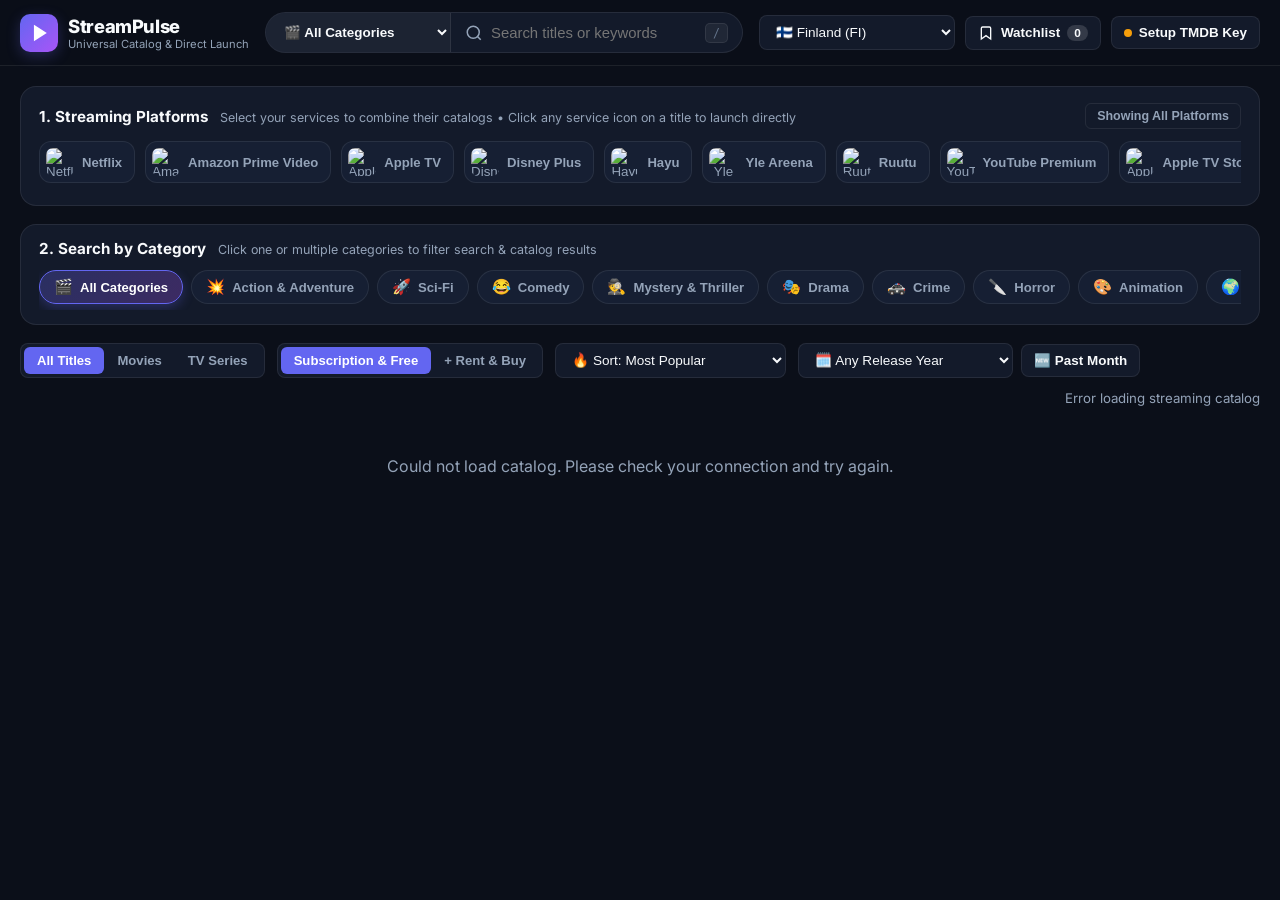
==== commit e0934937: "Fixes" ====
--- a/index.html
+++ b/index.html
@@ -2,7 +2,7 @@
 <html lang="en" class="dark">
 <head>
   <meta charset="UTF-8" />
-  <meta name="viewport" content="width=device-width, initial-scale=1.0, maximum-scale=1.0, user-scalable=no" />
+  <meta name="viewport" content="width=device-width, initial-scale=1.0, viewport-fit=cover" />
   <meta name="theme-color" content="#0b0f19" />
   <meta name="apple-mobile-web-app-capable" content="yes" />
   <meta name="apple-mobile-web-app-status-bar-style" content="black-translucent" />
@@ -11,7 +11,7 @@
   <link rel="preconnect" href="https://fonts.googleapis.com" />
   <link rel="preconnect" href="https://fonts.gstatic.com" crossorigin />
   <link href="https://fonts.googleapis.com/css2?family=Inter:wght@400;500;600;700;800&display=swap" rel="stylesheet" />
-  <style>
+  <style id="embedded-styles">
 :root {
   --bg-primary: #0b0f19;
   --bg-secondary: #131a2a;
@@ -535,6 +535,41 @@
   color: #fff;
 }
 
+.era-filter-group {
+  display: inline-flex;
+  align-items: center;
+  gap: 8px;
+}
+
+.past-month-btn {
+  display: inline-flex;
+  align-items: center;
+  justify-content: center;
+  gap: 6px;
+  background: var(--bg-secondary);
+  color: var(--text-primary);
+  border: 1px solid var(--border-subtle);
+  border-radius: var(--radius-sm);
+  padding: 8px 12px;
+  font-size: 0.84rem;
+  font-weight: 600;
+  cursor: pointer;
+  white-space: nowrap;
+  transition: all 0.16s ease;
+}
+
+.past-month-btn:hover {
+  border-color: var(--border-highlight);
+  background: var(--bg-card-hover);
+}
+
+.past-month-btn.active {
+  background: linear-gradient(135deg, #6366f1 0%, #a855f7 100%);
+  border-color: var(--accent);
+  color: #fff;
+  box-shadow: 0 4px 12px var(--accent-glow);
+}
+
 .results-meta {
   margin-left: auto;
   font-size: 0.83rem;
@@ -1084,21 +1119,419 @@
 }
 
 @media (max-width: 768px) {
+  body {
+    padding-bottom: calc(74px + env(safe-area-inset-bottom, 0px));
+  }
+
   .hide-sm {
+    display: none !important;
+  }
+
+  /* Compact 2-row sticky mobile header */
+  .header-inner {
+    padding: 8px 12px;
+    gap: 8px;
+  }
+
+  .brand {
+    gap: 8px;
+    order: 1;
+  }
+
+  .brand-logo {
+    width: 32px;
+    height: 32px;
+    border-radius: 8px;
+  }
+
+  .brand-logo svg {
+    width: 15px;
+    height: 15px;
+  }
+
+  .brand-name {
+    font-size: 1rem;
+  }
+
+  .brand-tag {
     display: none;
   }
+
+  .header-actions {
+    order: 2;
+    margin-left: auto;
+    gap: 6px;
+  }
+
+  .country-select {
+    padding: 6px 8px;
+    font-size: 0.78rem;
+    max-width: 118px;
+    text-overflow: ellipsis;
+  }
+
+  .action-pill,
+  .engine-pill {
+    padding: 6px 9px;
+    font-size: 0.75rem;
+    gap: 5px;
+  }
+
+  #tmdbStatusText {
+    display: none;
+  }
+
+  #tmdbSettingsBtn::after {
+    content: "API";
+    font-size: 0.74rem;
+    font-weight: 700;
+  }
+
+  /* Full-width search bar on Row 2 of header */
+  .search-wrapper {
+    order: 3;
+    flex: 1 1 100%;
+    width: 100%;
+    min-width: 0;
+  }
+
+  .search-category-select {
+    max-width: 108px;
+    padding: 8px 6px 8px 10px;
+    font-size: 0.76rem;
+  }
+
+  .search-icon {
+    left: 10px;
+    width: 16px;
+    height: 16px;
+  }
+
+  #searchInput {
+    padding: 8px 34px 8px 32px;
+    /* 16px prevents mobile browsers (iOS Safari / Chrome) from auto-zooming on input focus */
+    font-size: 16px;
+  }
+
+  .search-Shortcut {
+    display: none !important;
+  }
+
+  .category-suggestion {
+    left: 0;
+    right: 0;
+    font-size: 0.76rem;
+    padding: 6px 12px;
+  }
+
+  /* Main content spacing */
+  .app-main {
+    padding: 10px 10px 20px;
+  }
+
+  /* Compact touch-friendly horizontal rails for Platforms & Categories */
+  .providers-section,
+  .categories-section {
+    padding: 10px 12px;
+    margin-bottom: 10px;
+    border-radius: var(--radius-md);
+  }
+
+  .providers-header {
+    margin-bottom: 8px;
+    gap: 6px;
+  }
+
+  .section-label {
+    font-size: 0.84rem;
+  }
+
+  .section-hint {
+    display: none;
+  }
+
+  .text-btn {
+    padding: 4px 8px;
+    font-size: 0.72rem;
+  }
+
+  .providers-rail,
+  .categories-rail {
+    gap: 7px;
+    padding-bottom: 2px;
+    -webkit-overflow-scrolling: touch;
+    scrollbar-width: none;
+  }
+
+  .providers-rail::-webkit-scrollbar,
+  .categories-rail::-webkit-scrollbar {
+    display: none;
+  }
+
+  .provider-chip {
+    padding: 5px 10px 5px 5px;
+    border-radius: 10px;
+    gap: 6px;
+  }
+
+  .provider-chip img {
+    width: 24px;
+    height: 24px;
+    border-radius: 6px;
+  }
+
+  .provider-chip span {
+    font-size: 0.76rem;
+  }
+
+  .category-pill {
+    padding: 6px 11px;
+    font-size: 0.76rem;
+    gap: 5px;
+  }
+
+  .category-pill .cat-icon {
+    font-size: 0.85rem;
+  }
+
+  /* Compact 2-row Filter & Sort Bar */
+  .filters-bar {
+    gap: 8px;
+    margin-bottom: 12px;
+  }
+
+  #mediaTypeControl {
+    flex: 1 1 54%;
+    display: flex;
+  }
+
+  #monetizationControl {
+    flex: 1 1 42%;
+    display: flex;
+  }
+
+  .seg-btn {
+    flex: 1;
+    padding: 6px 6px;
+    font-size: 0.74rem;
+    text-align: center;
+    white-space: nowrap;
+  }
+
+  .select-group {
+    flex: 1 1 calc(50% - 4px);
+    min-width: 0;
+  }
+
+  .era-filter-group {
+    flex: 1 1 100%;
+    display: flex;
+    gap: 6px;
+  }
+
+  .era-filter-group .filter-select {
+    flex: 1;
+    min-width: 0;
+  }
+
+  .past-month-btn {
+    padding: 7px 10px;
+    font-size: 0.76rem;
+    flex-shrink: 0;
+  }
+
+  .filter-select {
+    width: 100%;
+    padding: 7px 8px;
+    font-size: 0.76rem;
+    text-overflow: ellipsis;
+  }
+
+  .results-meta {
+    flex: 1 1 100%;
+    margin-left: 0;
+    font-size: 0.75rem;
+    padding: 2px 2px 0;
+  }
+
+  /* Active filter chips */
+  .active-filters {
+    padding: 8px 10px;
+    gap: 6px;
+    margin-bottom: 12px;
+  }
+
+  .filter-chip {
+    font-size: 0.72rem;
+    padding: 3px 8px;
+  }
+
+  /* Strict 2-column mobile poster grid */
+  .titles-grid {
+    grid-template-columns: repeat(2, minmax(0, 1fr));
+    gap: 10px;
+  }
+
+  .title-card:hover {
+    transform: none;
+  }
+
+  .card-badges-top {
+    top: 7px;
+    left: 7px;
+    right: 7px;
+  }
+
+  .type-pill {
+    font-size: 0.62rem;
+    padding: 3px 6px;
+  }
+
+  .score-pill {
+    font-size: 0.66rem;
+    padding: 3px 6px;
+  }
+
+  .bookmark-btn {
+    bottom: 7px;
+    right: 7px;
+    width: 30px;
+    height: 30px;
+  }
+
+  .card-body {
+    padding: 9px 9px 10px;
+    gap: 6px;
+  }
+
+  .card-title {
+    font-size: 0.85rem;
+  }
+
+  .card-sub {
+    font-size: 0.7rem;
+    white-space: nowrap;
+    overflow: hidden;
+    text-overflow: ellipsis;
+  }
+
+  .card-offers {
+    padding-top: 6px;
+    gap: 6px;
+  }
+
+  .offer-icons-row {
+    gap: 5px;
+  }
+
+  .offer-icon-link {
+    width: 28px;
+    height: 28px;
+    border-radius: 6px;
+  }
+
+  .offer-icon-link:nth-child(n + 5) {
+    display: none;
+  }
+
+  .direct-launch-btn {
+    display: block;
+    padding: 7px 6px;
+    font-size: 0.72rem;
+    text-align: center;
+    white-space: nowrap;
+    overflow: hidden;
+    text-overflow: ellipsis;
+  }
+
+  /* Bottom-sheet modals on mobile */
+  .modal-backdrop {
+    align-items: flex-end;
+    padding: 0;
+  }
+
+  .modal-card {
+    border-radius: 20px 20px 0 0;
+    max-height: 88vh;
+    border-bottom: none;
+  }
+
+  .settings-modal-card {
+    padding: 20px 16px 28px;
+  }
+
+  .modal-close-btn {
+    top: 12px;
+    right: 12px;
+    width: 36px;
+    height: 36px;
+    background: rgba(11, 15, 25, 0.9);
+  }
+
+  .detail-hero {
+    min-height: 175px;
+    padding: 16px;
+  }
+
+  .detail-hero-inner {
+    gap: 12px;
+    align-items: flex-end;
+  }
+
+  .detail-poster {
+    width: 78px;
+    border-radius: 8px;
+  }
+
+  .detail-title {
+    font-size: 1.15rem;
+  }
+
+  .detail-meta-row {
+    font-size: 0.76rem;
+    gap: 6px;
+  }
+
+  .detail-body {
+    padding: 0 16px 24px;
+  }
+
+  .detail-overview {
+    font-size: 0.86rem;
+    margin-bottom: 16px;
+  }
+
+  .offers-list-grid {
+    grid-template-columns: 1fr;
+    gap: 8px;
+  }
+
+  .input-row {
+    flex-direction: column;
+  }
+
+  /* Mobile bottom navigation with safe-area padding */
   .mobile-bottom-nav {
     display: flex;
-  }
-  .titles-grid {
-    grid-template-columns: repeat(auto-fill, minmax(155px, 1fr));
-    gap: 12px;
-  }
-  .detail-poster {
-    width: 88px;
-  }
-  .detail-title {
-    font-size: 1.2rem;
+    padding: 6px 8px calc(6px + env(safe-area-inset-bottom, 0px));
+  }
+
+  .mob-nav-btn {
+    flex: 1;
+    padding: 6px 4px;
+    font-size: 0.68rem;
+  }
+}
+
+@media (max-width: 390px) {
+  .search-category-select {
+    max-width: 92px;
+    font-size: 0.72rem;
+  }
+
+  #mediaTypeControl,
+  #monetizationControl {
+    flex: 1 1 100%;
   }
 }
 
@@ -1235,7 +1668,7 @@
       </div>
 
       <!-- Release Era / Year Filter -->
-      <div class="select-group">
+      <div class="select-group era-filter-group">
         <select id="eraSelect" class="filter-select" aria-label="Filter by release decade" title="Release decade">
           <option value="">🗓️ Any Release Year</option>
           <option value="2025-2026">New Releases (2025–2026)</option>
@@ -1245,6 +1678,14 @@
           <option value="1990-1999">1990s (1990–1999)</option>
           <option value="1900-1989">Classics (Before 1990)</option>
         </select>
+        <button
+          type="button"
+          id="pastMonthBtn"
+          class="past-month-btn"
+          title="Show new movies & series released in the past 30 days"
+        >
+          🆕 Past Month
+        </button>
       </div>
 
       <div class="results-meta" id="resultsMeta">
@@ -1354,24 +1795,11 @@
     </div>
   </div>
 
-  <script>
+  <script id="embedded-catalog-data">
 window.STREAMPULSE_STATIC_DATA = {"countries": [{"code": "FI", "name": "Finland", "flag": "🇫🇮"}, {"code": "US", "name": "United States", "flag": "🇺🇸"}, {"code": "GB", "name": "United Kingdom", "flag": "🇬🇧"}, {"code": "SE", "name": "Sweden", "flag": "🇸🇪"}, {"code": "NO", "name": "Norway", "flag": "🇳🇴"}, {"code": "DK", "name": "Denmark", "flag": "🇩🇰"}, {"code": "DE", "name": "Germany", "flag": "🇩🇪"}, {"code": "FR", "name": "France", "flag": "🇫🇷"}, {"code": "ES", "name": "Spain", "flag": "🇪🇸"}, {"code": "CA", "name": "Canada", "flag": "🇨🇦"}, {"code": "AU", "name": "Australia", "flag": "🇦🇺"}, {"code": "NL", "name": "Netherlands", "flag": "🇳🇱"}], "categories": [{"id": "act", "name": "Action & Adventure", "icon": "💥", "keywords": "action adventure superhero martial arts"}, {"id": "scf", "name": "Sci-Fi", "icon": "🚀", "keywords": "sci-fi science fiction space alien future cyberpunk"}, {"id": "cmy", "name": "Comedy", "icon": "😂", "keywords": "comedy funny sitcom humor standup"}, {"id": "trl", "name": "Mystery & Thriller", "icon": "🕵️", "keywords": "thriller mystery suspense detective"}, {"id": "drm", "name": "Drama", "icon": "🎭", "keywords": "drama emotional biography"}, {"id": "crm", "name": "Crime", "icon": "🚓", "keywords": "crime mafia gangster heist police noir"}, {"id": "hrr", "name": "Horror", "icon": "🔪", "keywords": "horror scary supernatural slasher zombie"}, {"id": "ani", "name": "Animation", "icon": "🎨", "keywords": "animation anime cartoon animated"}, {"id": "doc", "name": "Documentary", "icon": "🌍", "keywords": "documentary docuseries nature true story"}, {"id": "fnt", "name": "Fantasy", "icon": "🐉", "keywords": "fantasy magic dragon myth"}, {"id": "rma", "name": "Romance", "icon": "❤️", "keywords": "romance romantic love"}, {"id": "fml", "name": "Kids & Family", "icon": "👨‍👩‍👧", "keywords": "kids family children"}, {"id": "hst", "name": "History", "icon": "🏛️", "keywords": "history historical period"}, {"id": "war", "name": "War & Military", "icon": "⚔️", "keywords": "war military battle ww2"}, {"id": "rly", "name": "Reality TV", "icon": "📺", "keywords": "reality tv competition cooking dating"}, {"id": "spt", "name": "Sports", "icon": "🏆", "keywords": "sports football hockey racing"}, {"id": "msc", "name": "Music", "icon": "🎵", "keywords": "music musical concert"}, {"id": "wsn", "name": "Western", "icon": "🤠", "keywords": "western cowboy"}, {"id": "eur", "name": "European", "icon": "🇪🇺", "keywords": "european nordic"}], "providers": {"FI": [{"id": 8, "shortName": "nfx", "technicalName": "netflix", "name": "Netflix", "icon": "https://images.justwatch.com/icon/207360008/s100/netflix.jpg", "monetizationTypes": ["FLATRATE"], "isSubscription": true}, {"id": 119, "shortName": "prv", "technicalName": "amazonprimevideo", "name": "Amazon Prime Video", "icon": "https://images.justwatch.com/icon/322992749/s100/amazonprimevideo.jpg", "monetizationTypes": ["FLATRATE", "FREE"], "isSubscription": true}, {"id": 350, "shortName": "atp", "technicalName": "appletvplus", "name": "Apple TV", "icon": "https://images.justwatch.com/icon/338367329/s100/appletvplus.jpg", "monetizationTypes": ["FLATRATE", "FREE"], "isSubscription": true}, {"id": 337, "shortName": "dnp", "technicalName": "disneyplus", "name": "Disney Plus", "icon": "https://images.justwatch.com/icon/313118777/s100/disneyplus.jpg", "monetizationTypes": ["FLATRATE"], "isSubscription": true}, {"id": 223, "shortName": "hay", "technicalName": "hayu", "name": "Hayu", "icon": "https://images.justwatch.com/icon/301318462/s100/hayu.jpg", "monetizationTypes": ["FLATRATE"], "isSubscription": true}, {"id": 323, "shortName": "yle", "technicalName": "yleareena", "name": "Yle Areena", "icon": "https://images.justwatch.com/icon/141807430/s100/yleareena.jpg", "monetizationTypes": ["FREE"], "isSubscription": true}, {"id": 338, "shortName": "rtu", "technicalName": "ruutu", "name": "Ruutu", "icon": "https://images.justwatch.com/icon/147811992/s100/ruutu.jpg", "monetizationTypes": ["ADS", "FLATRATE"], "isSubscription": true}, {"id": 188, "shortName": "ytr", "technicalName": "youtubered", "name": "YouTube Premium", "icon": "https://images.justwatch.com/icon/70189310/s100/youtubered.jpg", "monetizationTypes": ["FLATRATE"], "isSubscription": true}, {"id": 2, "shortName": "itu", "technicalName": "itunes", "name": "Apple TV Store", "icon": "https://images.justwatch.com/icon/338253243/s100/itunes.jpg", "monetizationTypes": ["BUY", "FLATRATE", "FREE", "RENT"], "isSubscription": true}, {"id": 100, "shortName": "gdc", "technicalName": "guidedoc", "name": "GuideDoc", "icon": "https://images.justwatch.com/icon/2625277/s100/guidedoc.jpg", "monetizationTypes": ["FLATRATE"], "isSubscription": true}, {"id": 35, "shortName": "wki", "technicalName": "wuaki", "name": "Rakuten TV", "icon": "https://images.justwatch.com/icon/128599720/s100/wuaki.jpg", "monetizationTypes": ["ADS", "BUY", "RENT"], "isSubscription": true}, {"id": 423, "shortName": "bck", "technicalName": "blockbuster", "name": "Blockbuster", "icon": "https://images.justwatch.com/icon/200635226/s100/blockbuster.jpg", "monetizationTypes": ["BUY", "FLATRATE", "RENT"], "isSubscription": true}, {"id": 190, "shortName": "cts", "technicalName": "curiositystream", "name": "Curiosity Stream", "icon": "https://images.justwatch.com/icon/48600036/s100/curiositystream.jpg", "monetizationTypes": ["FLATRATE"], "isSubscription": true}, {"id": 463, "shortName": "kir", "technicalName": "kirjastokino", "name": "Kirjastokino", "icon": "https://images.justwatch.com/icon/207331701/s100/kirjastokino.jpg", "monetizationTypes": ["FLATRATE", "RENT"], "isSubscription": true}, {"id": 475, "shortName": "dsv", "technicalName": "docsville", "name": "DOCSVILLE", "icon": "https://images.justwatch.com/icon/208148387/s100/docsville.jpg", "monetizationTypes": ["FLATRATE"], "isSubscription": true}, {"id": 539, "shortName": "vdl", "technicalName": "viddla", "name": "Viddla", "icon": "https://images.justwatch.com/icon/243086778/s100/viddla.jpg", "monetizationTypes": ["FREE"], "isSubscription": true}, {"id": 540, "shortName": "elv", "technicalName": "elisaviihde", "name": "Elisa Viihde", "icon": "https://images.justwatch.com/icon/243086901/s100/elisaviihde.jpg", "monetizationTypes": ["BUY", "FLATRATE", "RENT"], "isSubscription": true}, {"id": 546, "shortName": "wow", "technicalName": "wowpresentsplus", "name": "WOW Presents Plus", "icon": "https://images.justwatch.com/icon/243229654/s100/wowpresentsplus.jpg", "monetizationTypes": ["FLATRATE", "FREE"], "isSubscription": true}, {"id": 551, "shortName": "mgl", "technicalName": "magellantv", "name": "Magellan TV", "icon": "https://images.justwatch.com/icon/243233518/s100/magellantv.jpg", "monetizationTypes": ["FLATRATE"], "isSubscription": true}, {"id": 554, "shortName": "bhd", "technicalName": "broadwayhd", "name": "BroadwayHD", "icon": "https://images.justwatch.com/icon/243239329/s100/broadwayhd.jpg", "monetizationTypes": ["FLATRATE"], "isSubscription": true}, {"id": 559, "shortName": "fmz", "technicalName": "filmzie", "name": "Filmzie", "icon": "https://images.justwatch.com/icon/269433194/s100/filmzie.jpg", "monetizationTypes": ["ADS"], "isSubscription": true}, {"id": 444, "shortName": "dkk", "technicalName": "dekkoo", "name": "Dekkoo", "icon": "https://images.justwatch.com/icon/202068207/s100/dekkoo.jpg", "monetizationTypes": ["FLATRATE"], "isSubscription": true}, {"id": 567, "shortName": "trs", "technicalName": "truestory", "name": "True Story", "icon": "https://images.justwatch.com/icon/244289819/s100/truestory.jpg", "monetizationTypes": ["FLATRATE"], "isSubscription": true}, {"id": 315, "shortName": "hoc", "technicalName": "hoichoi", "name": "Hoichoi", "icon": "https://images.justwatch.com/icon/141253805/s100/hoichoi.jpg", "monetizationTypes": ["FLATRATE", "FREE"], "isSubscription": true}, {"id": 553, "shortName": "tlp", "technicalName": "teliaplay", "name": "Telia Play", "icon": "https://images.justwatch.com/icon/243237817/s100/teliaplay.jpg", "monetizationTypes": ["FLATRATE", "RENT"], "isSubscription": true}, {"id": 677, "shortName": "eve", "technicalName": "eventive", "name": "Eventive", "icon": "https://images.justwatch.com/icon/258768419/s100/eventive.jpg", "monetizationTypes": ["FREE", "RENT"], "isSubscription": true}, {"id": 692, "shortName": "ctx", "technicalName": "cultpix", "name": "Cultpix", "icon": "https://images.justwatch.com/icon/264459628/s100/cultpix.jpg", "monetizationTypes": ["FLATRATE", "FREE"], "isSubscription": true}, {"id": 151, "shortName": "bbo", "technicalName": "britbox", "name": "BritBox", "icon": "https://images.justwatch.com/icon/340824362/s100/britbox.jpg", "monetizationTypes": ["FLATRATE"], "isSubscription": true}, {"id": 1773, "shortName": "sst", "technicalName": "skyshowtime", "name": "SkyShowtime", "icon": "https://images.justwatch.com/icon/330520548/s100/skyshowtime.jpg", "monetizationTypes": ["FLATRATE"], "isSubscription": true}, {"id": 76, "shortName": "vip", "technicalName": "viaplay", "name": "Viaplay", "icon": "https://images.justwatch.com/icon/914018/s100/viaplay.jpg", "monetizationTypes": ["BUY", "FLATRATE", "RENT"], "isSubscription": true}, {"id": 309, "shortName": "snx", "technicalName": "sunnxt", "name": "Sun Nxt", "icon": "https://images.justwatch.com/icon/138047862/s100/sunnxt.jpg", "monetizationTypes": ["FLATRATE"], "isSubscription": true}, {"id": 283, "shortName": "cru", "technicalName": "crunchyroll", "name": "Crunchyroll", "icon": "https://images.justwatch.com/icon/324213205/s100/crunchyroll.jpg", "monetizationTypes": ["ADS", "FLATRATE"], "isSubscription": true}, {"id": 1715, "shortName": "sha", "technicalName": "shahidvip", "name": "Shahid VIP", "icon": "https://images.justwatch.com/icon/280600874/s100/shahidvip.jpg", "monetizationTypes": ["ADS", "FLATRATE"], "isSubscription": true}, {"id": 2029, "shortName": "mtk", "technicalName": "mtvfi", "name": "MTV Katsomo", "icon": "https://images.justwatch.com/icon/311376775/s100/mtvfi.jpg", "monetizationTypes": ["FLATRATE"], "isSubscription": true}, {"id": 538, "shortName": "plx", "technicalName": "plex", "name": "Plex", "icon": "https://images.justwatch.com/icon/301832745/s100/plex.jpg", "monetizationTypes": ["ADS", "RENT"], "isSubscription": true}, {"id": 496, "shortName": "cnt", "technicalName": "cineasterna", "name": "Cineasterna", "icon": "https://images.justwatch.com/icon/316668850/s100/cineasterna.jpg", "monetizationTypes": ["FREE"], "isSubscription": true}, {"id": 1899, "shortName": "mxx", "technicalName": "max", "name": "HBO Max", "icon": "https://images.justwatch.com/icon/332884837/s100/max.jpg", "monetizationTypes": ["FLATRATE"], "isSubscription": true}, {"id": 2478, "shortName": "fod", "technicalName": "foundtv", "name": "FOUND TV", "icon": "https://images.justwatch.com/icon/330281529/s100/foundtv.jpg", "monetizationTypes": ["ADS"], "isSubscription": true}, {"id": 2479, "shortName": "suc", "technicalName": "stupidco", "name": "Stupid Co", "icon": "https://images.justwatch.com/icon/330311702/s100/stupidco.jpg", "monetizationTypes": ["FREE"], "isSubscription": true}, {"id": 11, "shortName": "mbi", "technicalName": "mubi", "name": "MUBI", "icon": "https://images.justwatch.com/icon/164970114/s100/mubi.jpg", "monetizationTypes": ["FLATRATE"], "isSubscription": true}, {"id": 2555, "shortName": "bsm", "technicalName": "bloodstream", "name": "Bloodstream", "icon": "https://images.justwatch.com/icon/337011752/s100/bloodstream.jpg", "monetizationTypes": ["BUY", "FLATRATE", "FREE", "RENT"], "isSubscription": true}, {"id": 2603, "shortName": "kbo", "technicalName": "kableone", "name": "KableOne", "icon": "https://images.justwatch.com/icon/338826534/s100/kableone.jpg", "monetizationTypes": ["FLATRATE"], "isSubscription": true}, {"id": 2620, "shortName": "cfp", "technicalName": "caixaforumplus", "name": "CaixaForum+", "icon": "https://images.justwatch.com/icon/339586105/s100/caixaforumplus.jpg", "monetizationTypes": ["FREE"], "isSubscription": true}, {"id": 2623, "shortName": "afx", "technicalName": "artflix", "name": "Artiflix", "icon": "https://images.justwatch.com/icon/339924825/s100/artflix.jpg", "monetizationTypes": ["FLATRATE", "FREE"], "isSubscription": true}, {"id": 2685, "shortName": "atf", "technicalName": "artify", "name": "Artify", "icon": "https://images.justwatch.com/icon/343216598/s100/artify.jpg", "monetizationTypes": ["FLATRATE", "RENT"], "isSubscription": true}, {"id": 2782, "shortName": "fit", "technicalName": "filmtap", "name": "Filmtap", "icon": "https://images.justwatch.com/icon/354528815/s100/filmtap.jpg", "monetizationTypes": ["FREE"], "isSubscription": true}, {"id": 426, "shortName": "sfa", "technicalName": "sfanytime", "name": "SF Anytime", "icon": "https://images.justwatch.com/icon/200839563/s100/sfanytime.jpg", "monetizationTypes": ["BUY", "RENT"], "isSubscription": false}, {"id": 2330, "shortName": "jfl", "technicalName": "joltfilm", "name": "Jolt Film", "icon": "https://images.justwatch.com/icon/324785388/s100/joltfilm.jpg", "monetizationTypes": ["RENT"], "isSubscription": false}, {"id": 10, "shortName": "amz", "technicalName": "amazon", "name": "Amazon Video", "icon": "https://images.justwatch.com/icon/340823436/s100/amazon.jpg", "monetizationTypes": ["BUY", "RENT"], "isSubscription": false}, {"id": 2565, "shortName": "mvm", "technicalName": "movieme", "name": "MovieMe", "icon": "https://images.justwatch.com/icon/336466142/s100/movieme.jpg", "monetizationTypes": ["RENT"], "isSubscription": false}, {"id": 2765, "shortName": "pij", "technicalName": "pijamafilms", "name": "Pijama Films", "icon": "https://images.justwatch.com/icon/350637525/s100/pijamafilms.jpg", "monetizationTypes": ["RENT"], "isSubscription": false}], "US": [{"id": 8, "shortName": "nfx", "technicalName": "netflix", "name": "Netflix", "icon": "https://images.justwatch.com/icon/207360008/s100/netflix.jpg", "monetizationTypes": ["FLATRATE"], "isSubscription": true}, {"id": 9, "shortName": "amp", "technicalName": "amazonprime", "name": "Amazon Prime Video", "icon": "https://images.justwatch.com/icon/322992749/s100/amazonprime.jpg", "monetizationTypes": ["ADS", "BUY", "FLATRATE", "FREE", "RENT"], "isSubscription": true}, {"id": 350, "shortName": "atp", "technicalName": "appletvplus", "name": "Apple TV", "icon": "https://images.justwatch.com/icon/338367329/s100/appletvplus.jpg", "monetizationTypes": ["FLATRATE", "FREE"], "isSubscription": true}, {"id": 337, "shortName": "dnp", "technicalName": "disneyplus", "name": "Disney Plus", "icon": "https://images.justwatch.com/icon/313118777/s100/disneyplus.jpg", "monetizationTypes": ["FLATRATE"], "isSubscription": true}, {"id": 15, "shortName": "hlu", "technicalName": "hulu", "name": "Hulu", "icon": "https://images.justwatch.com/icon/116305230/s100/hulu.jpg", "monetizationTypes": ["FLATRATE"], "isSubscription": true}, {"id": 2285, "shortName": "jwt", "technicalName": "justwatchtv", "name": "JustWatch TV Free", "icon": "https://images.justwatch.com/icon/355713150/s100/justwatchtv.jpg", "monetizationTypes": ["FREE"], "isSubscription": true}, {"id": 2785, "shortName": "jut", "technicalName": "justwatchtvplus", "name": "JustWatch TV Plus", "icon": "https://images.justwatch.com/icon/355690127/s100/justwatchtvplus.jpg", "monetizationTypes": ["FLATRATE"], "isSubscription": true}, {"id": 1851, "shortName": "mls", "technicalName": "mlsseasonpass", "name": "MLS on Apple TV", "icon": "https://images.justwatch.com/icon/341906804/s100/mlsseasonpass.jpg", "monetizationTypes": ["FLATRATE"], "isSubscription": true}, {"id": 2, "shortName": "itu", "technicalName": "itunes", "name": "Apple TV Store", "icon": "https://images.justwatch.com/icon/338253243/s100/itunes.jpg", "monetizationTypes": ["BUY", "FLATRATE", "FREE", "RENT"], "isSubscription": true}, {"id": 257, "shortName": "fuv", "technicalName": "fubotv", "name": "fuboTV", "icon": "https://images.justwatch.com/icon/316727345/s100/fubotv.jpg", "monetizationTypes": ["FLATRATE"], "isSubscription": true}, {"id": 283, "shortName": "cru", "technicalName": "crunchyroll", "name": "Crunchyroll", "icon": "https://images.justwatch.com/icon/324213205/s100/crunchyroll.jpg", "monetizationTypes": ["ADS", "FLATRATE"], "isSubscription": true}, {"id": 2303, "shortName": "ppp", "technicalName": "paramountpluspremium", "name": "Paramount Plus Premium", "icon": "https://images.justwatch.com/icon/332803145/s100/paramountpluspremium.jpg", "monetizationTypes": ["FLATRATE", "FREE"], "isSubscription": true}, {"id": 2616, "shortName": "ppe", "technicalName": "paramountplusessential", "name": "Paramount Plus Essential", "icon": "https://images.justwatch.com/icon/339047242/s100/paramountplusessential.jpg", "monetizationTypes": ["FLATRATE", "FREE"], "isSubscription": true}, {"id": 386, "shortName": "pct", "technicalName": "peacocktv", "name": "Peacock Premium", "icon": "https://images.justwatch.com/icon/194173870/s100/peacocktv.jpg", "monetizationTypes": ["ADS", "FLATRATE"], "isSubscription": true}, {"id": 2383, "shortName": "phl", "technicalName": "philo", "name": "Philo", "icon": "https://images.justwatch.com/icon/327419079/s100/philo.jpg", "monetizationTypes": ["ADS", "FLATRATE"], "isSubscription": true}, {"id": 190, "shortName": "cts", "technicalName": "curiositystream", "name": "Curiosity Stream", "icon": "https://images.justwatch.com/icon/48600036/s100/curiositystream.jpg", "monetizationTypes": ["FLATRATE"], "isSubscription": true}, {"id": 1853, "shortName": "ppa", "technicalName": "appletvparamountplus", "name": "Paramount Plus Apple TV channel", "icon": "https://images.justwatch.com/icon/303391391/s100/appletvparamountplus.jpg", "monetizationTypes": ["FLATRATE", "FREE"], "isSubscription": true}, {"id": 1854, "shortName": "aat", "technicalName": "appletvamcplus", "name": "AMC Plus Apple TV channel", "icon": "https://images.justwatch.com/icon/303391393/s100/appletvamcplus.jpg", "monetizationTypes": ["FLATRATE", "FREE"], "isSubscription": true}, {"id": 1852, "shortName": "bba", "technicalName": "appletvbritbox", "name": "Britbox Apple TV channel", "icon": "https://images.justwatch.com/icon/340824336/s100/appletvbritbox.jpg", "monetizationTypes": ["FLATRATE", "FREE"], "isSubscription": true}, {"id": 2677, "shortName": "af1", "technicalName": "f1appletv", "name": "F1 on Apple TV", "icon": "https://images.justwatch.com/icon/342118041/s100/f1appletv.jpg", "monetizationTypes": ["FLATRATE"], "isSubscription": true}, {"id": 2618, "shortName": "otp", "technicalName": "ottstudioplayer", "name": "Free Movies Plus", "icon": "https://images.justwatch.com/icon/339998382/s100/ottstudioplayer.jpg", "monetizationTypes": ["ADS"], "isSubscription": true}, {"id": 526, "shortName": "acp", "technicalName": "amcplus", "name": "AMC+", "icon": "https://images.justwatch.com/icon/277399832/s100/amcplus.jpg", "monetizationTypes": ["FLATRATE"], "isSubscription": true}, {"id": 188, "shortName": "ytr", "technicalName": "youtubered", "name": "YouTube Premium", "icon": "https://images.justwatch.com/icon/70189310/s100/youtubered.jpg", "monetizationTypes": ["FLATRATE"], "isSubscription": true}, {"id": 83, "shortName": "tcw", "technicalName": "thecw", "name": "The CW", "icon": "https://images.justwatch.com/icon/950814/s100/thecw.jpg", "monetizationTypes": ["ADS", "FREE"], "isSubscription": true}, {"id": 191, "shortName": "knp", "technicalName": "kanopy", "name": "Kanopy", "icon": "https://images.justwatch.com/icon/241588643/s100/kanopy.jpg", "monetizationTypes": ["FLATRATE", "FREE"], "isSubscription": true}, {"id": 212, "shortName": "hop", "technicalName": "hoopla", "name": "Hoopla", "icon": "https://images.justwatch.com/icon/80212823/s100/hoopla.jpg", "monetizationTypes": ["FREE"], "isSubscription": true}, {"id": 2528, "shortName": "ytt", "technicalName": "youtubetv", "name": "YouTube TV", "icon": "https://images.justwatch.com/icon/334102416/s100/youtubetv.jpg", "monetizationTypes": ["FLATRATE"], "isSubscription": true}, {"id": 332, "shortName": "vuf", "technicalName": "vudufree", "name": "Fandango at Home Free", "icon": "https://images.justwatch.com/icon/346744144/s100/vudufree.jpg", "monetizationTypes": ["ADS"], "isSubscription": true}, {"id": 209, "shortName": "pbs", "technicalName": "pbs", "name": "PBS", "icon": "https://images.justwatch.com/icon/78090545/s100/pbs.jpg", "monetizationTypes": ["FLATRATE", "FREE"], "isSubscription": true}, {"id": 123, "shortName": "fxn", "technicalName": "fxnow", "name": "FXNow", "icon": "https://images.justwatch.com/icon/4259277/s100/fxnow.jpg", "monetizationTypes": ["FLATRATE"], "isSubscription": true}, {"id": 2239, "shortName": "fhs", "technicalName": "flixhouse", "name": "FlixHouse", "icon": "https://images.justwatch.com/icon/321574548/s100/flixhouse.jpg", "monetizationTypes": ["FREE"], "isSubscription": true}, {"id": 80, "shortName": "amc", "technicalName": "amc", "name": "AMC", "icon": "https://images.justwatch.com/icon/922527/s100/amc.jpg", "monetizationTypes": ["FLATRATE"], "isSubscription": true}, {"id": 309, "shortName": "snx", "technicalName": "sunnxt", "name": "Sun Nxt", "icon": "https://images.justwatch.com/icon/138047862/s100/sunnxt.jpg", "monetizationTypes": ["FLATRATE"], "isSubscription": true}, {"id": 25, "shortName": "fnd", "technicalName": "fandor", "name": "Fandor", "icon": "https://images.justwatch.com/icon/554608/s100/fandor.jpg", "monetizationTypes": ["ADS", "FLATRATE"], "isSubscription": true}, {"id": 79, "shortName": "nbc", "technicalName": "nbc", "name": "NBC", "icon": "https://images.justwatch.com/icon/922526/s100/nbc.jpg", "monetizationTypes": ["ADS", "FLATRATE"], "isSubscription": true}, {"id": 34, "shortName": "epx", "technicalName": "epix", "name": "MGM Plus", "icon": "https://images.justwatch.com/icon/302467394/s100/epix.jpg", "monetizationTypes": ["FLATRATE"], "isSubscription": true}, {"id": 211, "shortName": "ffm", "technicalName": "freeform", "name": "Freeform", "icon": "https://images.justwatch.com/icon/79299282/s100/freeform.jpg", "monetizationTypes": ["FLATRATE"], "isSubscription": true}, {"id": 156, "shortName": "aae", "technicalName": "aetv", "name": "A&E", "icon": "https://images.justwatch.com/icon/6675987/s100/aetv.jpg", "monetizationTypes": ["ADS", "FLATRATE"], "isSubscription": true}, {"id": 157, "shortName": "lft", "technicalName": "lifetime", "name": "Lifetime", "icon": "https://images.justwatch.com/icon/6675988/s100/lifetime.jpg", "monetizationTypes": ["ADS", "FLATRATE"], "isSubscription": true}, {"id": 99, "shortName": "shd", "technicalName": "shudder", "name": "Shudder", "icon": "https://images.justwatch.com/icon/2562359/s100/shudder.jpg", "monetizationTypes": ["FLATRATE"], "isSubscription": true}, {"id": 87, "shortName": "act", "technicalName": "acorntv", "name": "Acorn TV", "icon": "https://images.justwatch.com/icon/151881328/s100/acorntv.jpg", "monetizationTypes": ["FLATRATE"], "isSubscription": true}, {"id": 143, "shortName": "sdn", "technicalName": "sundancenow", "name": "Sundance Now", "icon": "https://images.justwatch.com/icon/5676163/s100/sundancenow.jpg", "monetizationTypes": ["FLATRATE"], "isSubscription": true}, {"id": 11, "shortName": "mbi", "technicalName": "mubi", "name": "MUBI", "icon": "https://images.justwatch.com/icon/164970114/s100/mubi.jpg", "monetizationTypes": ["FLATRATE"], "isSubscription": true}, {"id": 100, "shortName": "gdc", "technicalName": "guidedoc", "name": "GuideDoc", "icon": "https://images.justwatch.com/icon/2625277/s100/guidedoc.jpg", "monetizationTypes": ["FLATRATE"], "isSubscription": true}, {"id": 151, "shortName": "bbo", "technicalName": "britbox", "name": "BritBox", "icon": "https://images.justwatch.com/icon/340824362/s100/britbox.jpg", "monetizationTypes": ["FLATRATE"], "isSubscription": true}, {"id": 175, "shortName": "nfk", "technicalName": "netflixkids", "name": "Netflix Kids", "icon": "https://images.justwatch.com/icon/14385750/s100/netflixkids.jpg", "monetizationTypes": ["FLATRATE"], "isSubscription": true}, {"id": 251, "shortName": "umc", "technicalName": "umc", "name": "ALLBLK", "icon": "https://images.justwatch.com/icon/318685072/s100/umc.jpg", "monetizationTypes": ["FLATRATE"], "isSubscription": true}, {"id": 1761, "shortName": "nlp", "technicalName": "nbaleaguepass", "name": "NBA League Pass", "icon": "https://images.justwatch.com/icon/319882438/s100/nbaleaguepass.jpg", "monetizationTypes": ["FLATRATE"], "isSubscription": true}, {"id": 268, "shortName": "hvt", "technicalName": "historyvault", "name": "History Vault", "icon": "https://images.justwatch.com/icon/124941612/s100/historyvault.jpg", "monetizationTypes": ["FLATRATE"], "isSubscription": true}, {"id": 264, "shortName": "mot", "technicalName": "myoutdoortv", "name": "MyOutdoorTV", "icon": "https://images.justwatch.com/icon/124832728/s100/myoutdoortv.jpg", "monetizationTypes": ["FLATRATE", "FREE"], "isSubscription": true}, {"id": 260, "shortName": "wwe", "technicalName": "wwenetwork", "name": "WWE Network", "icon": "https://images.justwatch.com/icon/124657456/s100/wwenetwork.jpg", "monetizationTypes": ["FLATRATE"], "isSubscription": true}, {"id": 278, "shortName": "pux", "technicalName": "pureflix", "name": "Pure Flix", "icon": "https://images.justwatch.com/icon/127414508/s100/pureflix.jpg", "monetizationTypes": ["FLATRATE"], "isSubscription": true}, {"id": 284, "shortName": "lmc", "technicalName": "lifetimemovieclub", "name": "Lifetime Movie Club", "icon": "https://images.justwatch.com/icon/127573922/s100/lifetimemovieclub.jpg", "monetizationTypes": ["FLATRATE"], "isSubscription": true}, {"id": 299, "shortName": "stv", "technicalName": "slingtv", "name": "Sling TV", "icon": "https://images.justwatch.com/icon/302110556/s100/slingtv.jpg", "monetizationTypes": ["FLATRATE"], "isSubscription": true}, {"id": 300, "shortName": "ptv", "technicalName": "plutotv", "name": "Pluto TV", "icon": "https://images.justwatch.com/icon/312204955/s100/plutotv.jpg", "monetizationTypes": ["ADS"], "isSubscription": true}, {"id": 2129, "shortName": "byu", "technicalName": "byutv", "name": "BYUtv", "icon": "https://images.justwatch.com/icon/316488403/s100/byutv.jpg", "monetizationTypes": ["FREE"], "isSubscription": true}, {"id": 430, "shortName": "hdv", "technicalName": "hidive", "name": "HiDive", "icon": "https://images.justwatch.com/icon/254161830/s100/hidive.jpg", "monetizationTypes": ["ADS", "FLATRATE"], "isSubscription": true}, {"id": 457, "shortName": "vix", "technicalName": "vixtv", "name": "VIX ", "icon": "https://images.justwatch.com/icon/306191612/s100/vixtv.jpg", "monetizationTypes": ["ADS", "FLATRATE", "FREE"], "isSubscription": true}, {"id": 455, "shortName": "nfp", "technicalName": "nightflightplus", "name": "Night Flight Plus", "icon": "https://images.justwatch.com/icon/202924365/s100/nightflightplus.jpg", "monetizationTypes": ["FLATRATE"], "isSubscription": true}, {"id": 444, "shortName": "dkk", "technicalName": "dekkoo", "name": "Dekkoo", "icon": "https://images.justwatch.com/icon/202068207/s100/dekkoo.jpg", "monetizationTypes": ["FLATRATE"], "isSubscription": true}, {"id": 446, "shortName": "rtc", "technicalName": "retrocrush", "name": "Retrocrush", "icon": "https://images.justwatch.com/icon/202068535/s100/retrocrush.jpg", "monetizationTypes": ["ADS", "FLATRATE"], "isSubscription": true}, {"id": 439, "shortName": "sft", "technicalName": "shoutfactorytv", "name": "Shout! Factory TV", "icon": "https://images.justwatch.com/icon/201913784/s100/shoutfactorytv.jpg", "monetizationTypes": ["ADS"], "isSubscription": true}, {"id": 433, "shortName": "ovi", "technicalName": "ovid", "name": "OVID", "icon": "https://images.justwatch.com/icon/201697454/s100/ovid.jpg", "monetizationTypes": ["FLATRATE"], "isSubscription": true}, {"id": 438, "shortName": "chf", "technicalName": "chaiflicks", "name": "Chai Flicks", "icon": "https://images.justwatch.com/icon/201708663/s100/chaiflicks.jpg", "monetizationTypes": ["FLATRATE"], "isSubscription": true}, {"id": 427, "shortName": "mhz", "technicalName": "mhzchoice", "name": "Mhz Choice", "icon": "https://images.justwatch.com/icon/200839772/s100/mhzchoice.jpg", "monetizationTypes": ["FLATRATE"], "isSubscription": true}, {"id": 458, "shortName": "vtv", "technicalName": "vicetv", "name": "Vice TV ", "icon": "https://images.justwatch.com/icon/202929812/s100/vicetv.jpg", "monetizationTypes": ["ADS", "FLATRATE"], "isSubscription": true}, {"id": 318, "shortName": "ads", "technicalName": "adultswim", "name": "Adult Swim", "icon": "https://images.justwatch.com/icon/141261090/s100/adultswim.jpg", "monetizationTypes": ["ADS", "FLATRATE"], "isSubscription": true}, {"id": 322, "shortName": "usn", "technicalName": "usanetwork", "name": "USA Network", "icon": "https://images.justwatch.com/icon/141752011/s100/usanetwork.jpg", "monetizationTypes": ["FLATRATE"], "isSubscription": true}, {"id": 331, "shortName": "fxf", "technicalName": "flixfling", "name": "FlixFling", "icon": "https://images.justwatch.com/icon/147271109/s100/flixfling.jpg", "monetizationTypes": ["BUY", "FLATRATE", "RENT"], "isSubscription": true}, {"id": 235, "shortName": "yfr", "technicalName": "youtubefree", "name": "YouTube Free", "icon": "https://images.justwatch.com/icon/113378150/s100/youtubefree.jpg", "monetizationTypes": ["ADS"], "isSubscription": true}, {"id": 344, "shortName": "vik", "technicalName": "viki", "name": "Rakuten Viki", "icon": "https://images.justwatch.com/icon/149297567/s100/viki.jpg", "monetizationTypes": ["ADS", "FLATRATE", "RENT"], "isSubscription": true}, {"id": 361, "shortName": "tcm", "technicalName": "tcm", "name": "TCM", "icon": "https://images.justwatch.com/icon/162036726/s100/tcm.jpg", "monetizationTypes": ["FLATRATE"], "isSubscription": true}, {"id": 365, "shortName": "brv", "technicalName": "bravotv", "name": "Bravo TV", "icon": "https://images.justwatch.com/icon/164156069/s100/bravotv.jpg", "monetizationTypes": ["FLATRATE"], "isSubscription": true}, {"id": 363, "shortName": "tnt", "technicalName": "tnt", "name": "TNT", "icon": "https://images.justwatch.com/icon/164147684/s100/tnt.jpg", "monetizationTypes": ["FLATRATE"], "isSubscription": true}, {"id": 366, "shortName": "fnw", "technicalName": "foodnetwork", "name": "Food Network", "icon": "https://images.justwatch.com/icon/165029433/s100/foodnetwork.jpg", "monetizationTypes": ["ADS", "FLATRATE"], "isSubscription": true}, {"id": 397, "shortName": "bca", "technicalName": "bbcamerica", "name": "BBC America", "icon": "https://images.justwatch.com/icon/198412956/s100/bbcamerica.jpg", "monetizationTypes": ["FLATRATE"], "isSubscription": true}, {"id": 368, "shortName": "ind", "technicalName": "indieflix", "name": "IndieFlix", "icon": "https://images.justwatch.com/icon/165029440/s100/indieflix.jpg", "monetizationTypes": ["FLATRATE"], "isSubscription": true}, {"id": 412, "shortName": "tlc", "technicalName": "tlc", "name": "TLC", "icon": "https://images.justwatch.com/icon/198433923/s100/tlc.jpg", "monetizationTypes": ["ADS", "FLATRATE"], "isSubscription": true}, {"id": 2529, "shortName": "vio", "technicalName": "vimeo", "name": "Vimeo", "icon": "https://images.justwatch.com/icon/332103362/s100/vimeo.jpg", "monetizationTypes": ["FREE"], "isSubscription": true}, {"id": 406, "shortName": "hgt", "technicalName": "hgtv", "name": "HGTV", "icon": "https://images.justwatch.com/icon/198433905/s100/hgtv.jpg", "monetizationTypes": ["ADS", "FLATRATE"], "isSubscription": true}, {"id": 408, "shortName": "inv", "technicalName": "investigationdiscovery", "name": "Investigation Discovery", "icon": "https://images.justwatch.com/icon/198433912/s100/investigationdiscovery.jpg", "monetizationTypes": ["ADS", "FLATRATE"], "isSubscription": true}, {"id": 399, "shortName": "apl", "technicalName": "animalplanet", "name": "Animal Planet", "icon": "https://images.justwatch.com/icon/198433891/s100/animalplanet.jpg", "monetizationTypes": ["ADS", "FLATRATE"], "isSubscription": true}, {"id": 403, "shortName": "dis", "technicalName": "discoverygo", "name": "Discovery", "icon": "https://images.justwatch.com/icon/198441211/s100/discoverygo.jpg", "monetizationTypes": ["FLATRATE"], "isSubscription": true}, {"id": 417, "shortName": "hrv", "technicalName": "heretv", "name": "Here TV", "icon": "https://images.justwatch.com/icon/199216642/s100/heretv.jpg", "monetizationTypes": ["FLATRATE"], "isSubscription": true}, {"id": 422, "shortName": "vho", "technicalName": "vh1", "name": "VH1", "icon": "https://images.justwatch.com/icon/199382338/s100/vh1.jpg", "monetizationTypes": ["FLATRATE"], "isSubscription": true}, {"id": 432, "shortName": "fpm", "technicalName": "flixpremiere", "name": "Flix Premiere", "icon": "https://images.justwatch.com/icon/201076273/s100/flixpremiere.jpg", "monetizationTypes": ["FLATRATE"], "isSubscription": true}, {"id": 506, "shortName": "tus", "technicalName": "tbs", "name": "TBS", "icon": "https://images.justwatch.com/icon/209564793/s100/tbs.jpg", "monetizationTypes": ["FLATRATE"], "isSubscription": true}, {"id": 514, "shortName": "asc", "technicalName": "asiancrush", "name": "AsianCrush", "icon": "https://images.justwatch.com/icon/209565865/s100/asiancrush.jpg", "monetizationTypes": ["ADS", "FLATRATE"], "isSubscription": true}, {"id": 475, "shortName": "dsv", "technicalName": "docsville", "name": "DOCSVILLE", "icon": "https://images.justwatch.com/icon/208148387/s100/docsville.jpg", "monetizationTypes": ["FLATRATE"], "isSubscription": true}, {"id": 473, "shortName": "rvy", "technicalName": "revry", "name": "Revry", "icon": "https://images.justwatch.com/icon/208144706/s100/revry.jpg", "monetizationTypes": ["ADS", "FLATRATE"], "isSubscription": true}, {"id": 486, "shortName": "sod", "technicalName": "spectrumondemand", "name": "Spectrum On Demand", "icon": "https://images.justwatch.com/icon/305635208/s100/spectrumondemand.jpg", "monetizationTypes": ["FLATRATE", "FREE", "RENT"], "isSubscription": true}, {"id": 503, "shortName": "hyh", "technicalName": "hiyah", "name": "Hi-YAH", "icon": "https://images.justwatch.com/icon/209563206/s100/hiyah.jpg", "monetizationTypes": ["FLATRATE"], "isSubscription": true}, {"id": 507, "shortName": "tru", "technicalName": "trutv", "name": "tru TV", "icon": "https://images.justwatch.com/icon/209564918/s100/trutv.jpg", "monetizationTypes": ["FLATRATE"], "isSubscription": true}, {"id": 508, "shortName": "dnw", "technicalName": "disneynow", "name": "DisneyNOW", "icon": "https://images.justwatch.com/icon/209565063/s100/disneynow.jpg", "monetizationTypes": ["FLATRATE"], "isSubscription": true}, {"id": 509, "shortName": "wet", "technicalName": "wetv", "name": "WeTV", "icon": "https://images.justwatch.com/icon/209565207/s100/wetv.jpg", "monetizationTypes": ["FLATRATE"], "isSubscription": true}, {"id": 538, "shortName": "plx", "technicalName": "plex", "name": "Plex", "icon": "https://images.justwatch.com/icon/301832745/s100/plex.jpg", "monetizationTypes": ["ADS", "RENT"], "isSubscription": true}, {"id": 546, "shortName": "wow", "technicalName": "wowpresentsplus", "name": "WOW Presents Plus", "icon": "https://images.justwatch.com/icon/243229654/s100/wowpresentsplus.jpg", "monetizationTypes": ["FLATRATE", "FREE"], "isSubscription": true}, {"id": 1945, "shortName": "pxp", "technicalName": "plexplayer", "name": "Plex Player", "icon": "https://images.justwatch.com/icon/311774696/s100/plexplayer.jpg", "monetizationTypes": ["ADS"], "isSubscription": true}, {"id": 551, "shortName": "mgl", "technicalName": "magellantv", "name": "Magellan TV", "icon": "https://images.justwatch.com/icon/243233518/s100/magellantv.jpg", "monetizationTypes": ["FLATRATE"], "isSubscription": true}, {"id": 554, "shortName": "bhd", "technicalName": "broadwayhd", "name": "BroadwayHD", "icon": "https://images.justwatch.com/icon/243239329/s100/broadwayhd.jpg", "monetizationTypes": ["FLATRATE"], "isSubscription": true}, {"id": 555, "shortName": "own", "technicalName": "own", "name": "The Oprah Winfrey Network", "icon": "https://images.justwatch.com/icon/243244293/s100/own.jpg", "monetizationTypes": ["ADS", "FLATRATE"], "isSubscription": true}, {"id": 559, "shortName": "fmz", "technicalName": "filmzie", "name": "Filmzie", "icon": "https://images.justwatch.com/icon/269433194/s100/filmzie.jpg", "monetizationTypes": ["ADS"], "isSubscription": true}, {"id": 567, "shortName": "trs", "technicalName": "truestory", "name": "True Story", "icon": "https://images.justwatch.com/icon/244289819/s100/truestory.jpg", "monetizationTypes": ["FLATRATE"], "isSubscription": true}, {"id": 568, "shortName": "mst", "technicalName": "marthastewart", "name": "Martha Stewart TV", "icon": "https://images.justwatch.com/icon/244290040/s100/marthastewart.jpg", "monetizationTypes": ["FLATRATE"], "isSubscription": true}, {"id": 575, "shortName": "kor", "technicalName": "ondemandkorea", "name": "OnDemandKorea", "icon": "https://images.justwatch.com/icon/320827743/s100/ondemandkorea.jpg", "monetizationTypes": ["ADS", "FLATRATE", "FREE", "RENT"], "isSubscription": true}, {"id": 315, "shortName": "hoc", "technicalName": "hoichoi", "name": "Hoichoi", "icon": "https://images.justwatch.com/icon/141253805/s100/hoichoi.jpg", "monetizationTypes": ["FLATRATE", "FREE"], "isSubscription": true}, {"id": 2308, "shortName": "drk", "technicalName": "darkroom", "name": "Darkroom", "icon": "https://images.justwatch.com/icon/323013891/s100/darkroom.jpg", "monetizationTypes": ["FLATRATE", "FREE"], "isSubscription": true}, {"id": 581, "shortName": "iqi", "technicalName": "iqiyi", "name": "iQIYI", "icon": "https://images.justwatch.com/icon/313528607/s100/iqiyi.jpg", "monetizationTypes": ["ADS", "FLATRATE"], "isSubscription": true}, {"id": 585, "shortName": "mtg", "technicalName": "metrograph", "name": "Metrograph", "icon": "https://images.justwatch.com/icon/246602107/s100/metrograph.jpg", "monetizationTypes": ["FLATRATE"], "isSubscription": true}, {"id": 638, "shortName": "pdm", "technicalName": "publicdomainmovies", "name": "Public Domain Movies", "icon": "https://images.justwatch.com/icon/254580265/s100/publicdomainmovies.jpg", "monetizationTypes": ["FREE"], "isSubscription": true}, {"id": 2411, "shortName": "etf", "technicalName": "eternalfamily", "name": "Eternal Family", "icon": "https://images.justwatch.com/icon/329592679/s100/eternalfamily.jpg", "monetizationTypes": ["FLATRATE"], "isSubscription": true}, {"id": 2409, "shortName": "faw", "technicalName": "fawesometv", "name": "Fawesome", "icon": "https://images.justwatch.com/icon/329335186/s100/fawesometv.jpg", "monetizationTypes": ["FREE"], "isSubscription": true}, {"id": 692, "shortName": "ctx", "technicalName": "cultpix", "name": "Cultpix", "icon": "https://images.justwatch.com/icon/264459628/s100/cultpix.jpg", "monetizationTypes": ["FLATRATE", "FREE"], "isSubscription": true}, {"id": 677, "shortName": "eve", "technicalName": "eventive", "name": "Eventive", "icon": "https://images.justwatch.com/icon/258768419/s100/eventive.jpg", "monetizationTypes": ["FREE", "RENT"], "isSubscription": true}, {"id": 532, "shortName": "aha", "technicalName": "aha", "name": "aha", "icon": "https://images.justwatch.com/icon/242563117/s100/aha.jpg", "monetizationTypes": ["ADS", "FLATRATE"], "isSubscription": true}, {"id": 1718, "shortName": "esp", "technicalName": "espn", "name": "ESPN", "icon": "https://images.justwatch.com/icon/334857849/s100/espn.jpg", "monetizationTypes": ["FLATRATE"], "isSubscription": true}, {"id": 1720, "shortName": "f1t", "technicalName": "f1tv", "name": "F1TV Pro", "icon": "https://images.justwatch.com/icon/303972156/s100/f1tv.jpg", "monetizationTypes": ["FLATRATE"], "isSubscription": true}, {"id": 1760, "shortName": "nfl", "technicalName": "nflplus", "name": "NFL Plus", "icon": "https://images.justwatch.com/icon/300447459/s100/nflplus.jpg", "monetizationTypes": ["FLATRATE"], "isSubscription": true}, {"id": 1765, "shortName": "es2", "technicalName": "espn2", "name": "ESPN 2", "icon": "https://images.justwatch.com/icon/300699474/s100/espn2.jpg", "monetizationTypes": ["FLATRATE"], "isSubscription": true}, {"id": 1766, "shortName": "es3", "technicalName": "espn3", "name": "ESPN 3", "icon": "https://images.justwatch.com/icon/300699472/s100/espn3.jpg", "monetizationTypes": ["FLATRATE"], "isSubscription": true}, {"id": 1767, "shortName": "esd", "technicalName": "espndeportes", "name": "ESPN Deportes", "icon": "https://images.justwatch.com/icon/300699469/s100/espndeportes.jpg", "monetizationTypes": ["FLATRATE"], "isSubscription": true}, {"id": 1768, "shortName": "epp", "technicalName": "espnplus", "name": "ESPN Plus", "icon": "https://images.justwatch.com/icon/334857871/s100/espnplus.jpg", "monetizationTypes": ["FLATRATE"], "isSubscription": true}, {"id": 1769, "shortName": "mlb", "technicalName": "mlbtv", "name": "MLB TV", "icon": "https://images.justwatch.com/icon/300677816/s100/mlbtv.jpg", "monetizationTypes": ["FLATRATE"], "isSubscription": true}, {"id": 1793, "shortName": "kls", "technicalName": "klassiki", "name": "Klassiki", "icon": "https://images.justwatch.com/icon/318329142/s100/klassiki.jpg", "monetizationTypes": ["FLATRATE"], "isSubscription": true}, {"id": 1776, "shortName": "fs1", "technicalName": "foxsports1", "name": "Fox Sports 1", "icon": "https://images.justwatch.com/icon/303799735/s100/foxsports1.jpg", "monetizationTypes": ["FLATRATE", "FREE"], "isSubscription": true}, {"id": 1786, "shortName": "nhn", "technicalName": "nhlnetwork", "name": "NHL Network", "icon": "https://images.justwatch.com/icon/301040435/s100/nhlnetwork.jpg", "monetizationTypes": ["FLATRATE"], "isSubscription": true}, {"id": 1785, "shortName": "twc", "technicalName": "twitch", "name": "Twitch", "icon": "https://images.justwatch.com/icon/300972612/s100/twitch.jpg", "monetizationTypes": ["ADS", "FLATRATE", "FREE"], "isSubscription": true}, {"id": 1796, "shortName": "nfa", "technicalName": "netflixbasicwithads", "name": "Netflix Standard with Ads", "icon": "https://images.justwatch.com/icon/330025803/s100/netflixbasicwithads.jpg", "monetizationTypes": ["FLATRATE"], "isSubscription": true}, {"id": 1899, "shortName": "mxx", "technicalName": "max", "name": "HBO Max", "icon": "https://images.justwatch.com/icon/332884837/s100/max.jpg", "monetizationTypes": ["FLATRATE"], "isSubscription": true}, {"id": 1799, "shortName": "fsp", "technicalName": "foxsports", "name": "Fox Sports", "icon": "https://images.justwatch.com/icon/301540374/s100/foxsports.jpg", "monetizationTypes": ["FLATRATE"], "isSubscription": true}, {"id": 1809, "shortName": "slo", "technicalName": "slingtvorange", "name": "Sling TV Orange", "icon": "https://images.justwatch.com/icon/301598411/s100/slingtvorange.jpg", "monetizationTypes": ["FLATRATE"], "isSubscription": true}, {"id": 1810, "shortName": "slb", "technicalName": "slingtvblue", "name": "Sling TV Blue", "icon": "https://images.justwatch.com/icon/301598411/s100/slingtvblue.jpg", "monetizationTypes": ["FLATRATE"], "isSubscription": true}, {"id": 1824, "shortName": "flo", "technicalName": "florugby", "name": "Flo Rugby", "icon": "https://images.justwatch.com/icon/301862515/s100/florugby.jpg", "monetizationTypes": ["FLATRATE"], "isSubscription": true}, {"id": 1789, "shortName": "yts", "technicalName": "youtubesports", "name": "YouTube Sports", "icon": "https://images.justwatch.com/icon/59562423/s100/youtubesports.jpg", "monetizationTypes": ["ADS", "FLATRATE", "FREE"], "isSubscription": true}, {"id": 1763, "shortName": "csd", "technicalName": "courtside1891", "name": "Courtside 1891", "icon": "https://images.justwatch.com/icon/300661698/s100/courtside1891.jpg", "monetizationTypes": ["FLATRATE"], "isSubscription": true}, {"id": 1863, "shortName": "tnn", "technicalName": "tennistv", "name": "Tennis TV", "icon": "https://images.justwatch.com/icon/304140196/s100/tennistv.jpg", "monetizationTypes": ["FLATRATE"], "isSubscription": true}, {"id": 1875, "shortName": "run", "technicalName": "runtime", "name": "Runtime", "icon": "https://images.justwatch.com/icon/333103406/s100/runtime.jpg", "monetizationTypes": ["ADS"], "isSubscription": true}, {"id": 1877, "shortName": "mln", "technicalName": "mlbnetwork", "name": "MLB Network", "icon": "https://images.justwatch.com/icon/304571526/s100/mlbnetwork.jpg", "monetizationTypes": ["FLATRATE"], "isSubscription": true}, {"id": 1878, "shortName": "sse", "technicalName": "slingsportsextra", "name": "Sling TV Sports Extras", "icon": "https://images.justwatch.com/icon/304573486/s100/slingsportsextra.jpg", "monetizationTypes": ["FLATRATE"], "isSubscription": true}, {"id": 1911, "shortName": "bsp", "technicalName": "ballysports", "name": "Bally Sports", "icon": "https://images.justwatch.com/icon/305470662/s100/ballysports.jpg", "monetizationTypes": ["FLATRATE"], "isSubscription": true}, {"id": 1751, "shortName": "bei", "technicalName": "beinsports", "name": "beIN SPORTS", "icon": "https://images.justwatch.com/icon/294000940/s100/beinsports.jpg", "monetizationTypes": ["FLATRATE"], "isSubscription": true}, {"id": 1921, "shortName": "fs2", "technicalName": "foxsports2", "name": "Fox Sports 2", "icon": "https://images.justwatch.com/icon/305877499/s100/foxsports2.jpg", "monetizationTypes": ["FLATRATE"], "isSubscription": true}, {"id": 1918, "shortName": "wil", "technicalName": "willowtv", "name": "WILLOW", "icon": "https://images.justwatch.com/icon/312837528/s100/willowtv.jpg", "monetizationTypes": ["FLATRATE"], "isSubscription": true}, {"id": 1930, "shortName": "tlm", "technicalName": "telemundous", "name": "Telemundo", "icon": "https://images.justwatch.com/icon/306568408/s100/telemundous.jpg", "monetizationTypes": ["FLATRATE"], "isSubscription": true}, {"id": 520, "shortName": "dpu", "technicalName": "discoveryplusus", "name": "Discovery +", "icon": "https://images.justwatch.com/icon/240558410/s100/discoveryplusus.jpg", "monetizationTypes": ["FLATRATE"], "isSubscription": true}, {"id": 1947, "shortName": "nst", "technicalName": "nflsundayticket", "name": "NFL Sunday Ticket", "icon": "https://images.justwatch.com/icon/307466137/s100/nflsundayticket.jpg", "monetizationTypes": ["FLATRATE"], "isSubscription": true}, {"id": 1953, "shortName": "ovt", "technicalName": "ovationtv", "name": "Ovation TV", "icon": "https://images.justwatch.com/icon/308479754/s100/ovationtv.jpg", "monetizationTypes": ["FREE"], "isSubscription": true}, {"id": 1956, "shortName": "agl", "technicalName": "angel", "name": "Angel Studios", "icon": "https://images.justwatch.com/icon/308645786/s100/angel.jpg", "monetizationTypes": ["ADS", "CINEMA", "FLATRATE"], "isSubscription": true}, {"id": 1958, "shortName": "adt", "technicalName": "adtv", "name": "AD tv", "icon": "https://images.justwatch.com/icon/308693657/s100/adtv.jpg", "monetizationTypes": ["ADS"], "isSubscription": true}, {"id": 695, "shortName": "dzn", "technicalName": "dazn", "name": "DAZN", "icon": "https://images.justwatch.com/icon/321592050/s100/dazn.jpg", "monetizationTypes": ["ADS", "FLATRATE", "FREE"], "isSubscription": true}, {"id": 1960, "shortName": "mnp", "technicalName": "midnightpulp", "name": "Midnight Pulp", "icon": "https://images.justwatch.com/icon/308696798/s100/midnightpulp.jpg", "monetizationTypes": ["ADS", "FLATRATE"], "isSubscription": true}, {"id": 43, "shortName": "stz", "technicalName": "starz", "name": "Starz", "icon": "https://images.justwatch.com/icon/301254735/s100/starz.jpg", "monetizationTypes": ["FLATRATE"], "isSubscription": true}, {"id": 1962, "shortName": "fyi", "technicalName": "fyi", "name": "FYI Network", "icon": "https://images.justwatch.com/icon/308765481/s100/fyi.jpg", "monetizationTypes": ["ADS", "FLATRATE"], "isSubscription": true}, {"id": 1963, "shortName": "xum", "technicalName": "xumoplay", "name": "Xumo Play", "icon": "https://images.justwatch.com/icon/308802886/s100/xumoplay.jpg", "monetizationTypes": ["ADS"], "isSubscription": true}, {"id": 1964, "shortName": "nag", "technicalName": "nationalgeographic", "name": "National Geographic", "icon": "https://images.justwatch.com/icon/308813669/s100/nationalgeographic.jpg", "monetizationTypes": ["ADS"], "isSubscription": true}, {"id": 1715, "shortName": "sha", "technicalName": "shahidvip", "name": "Shahid VIP", "icon": "https://images.justwatch.com/icon/280600874/s100/shahidvip.jpg", "monetizationTypes": ["ADS", "FLATRATE"], "isSubscription": true}, {"id": 1972, "shortName": "mff", "technicalName": "myfilmfriend", "name": "myfilmfriend", "icon": "https://images.justwatch.com/icon/309179435/s100/myfilmfriend.jpg", "monetizationTypes": ["FREE"], "isSubscription": true}, {"id": 1976, "shortName": "oow", "technicalName": "outsideonline", "name": "Outside Watch", "icon": "https://images.justwatch.com/icon/309240128/s100/outsideonline.jpg", "monetizationTypes": ["FLATRATE"], "isSubscription": true}, {"id": 1979, "shortName": "ftz", "technicalName": "fanatiz", "name": "Fanatiz", "icon": "https://images.justwatch.com/icon/309465964/s100/fanatiz.jpg", "monetizationTypes": ["FLATRATE"], "isSubscription": true}, {"id": 1980, "shortName": "nyt", "technicalName": "nbalpyoutube", "name": "NBA League Pass on YouTube TV", "icon": "https://images.justwatch.com/icon/319882452/s100/nbalpyoutube.jpg", "monetizationTypes": ["FLATRATE"], "isSubscription": true}, {"id": 1934, "shortName": "fif", "technicalName": "fifaplus", "name": "FIFA+", "icon": "https://images.justwatch.com/icon/306585562/s100/fifaplus.jpg", "monetizationTypes": ["FREE"], "isSubscription": true}, {"id": 1860, "shortName": "unv", "technicalName": "univervideo", "name": "Univer Video", "icon": "https://images.justwatch.com/icon/304059466/s100/univervideo.jpg", "monetizationTypes": ["FLATRATE"], "isSubscription": true}, {"id": 1990, "shortName": "gwd", "technicalName": "glewed", "name": "GlewedTV", "icon": "https://images.justwatch.com/icon/310345071/s100/glewed.jpg", "monetizationTypes": ["ADS"], "isSubscription": true}, {"id": 1995, "shortName": "fxd", "technicalName": "foxdeportes", "name": "Fox Deportes", "icon": "https://images.justwatch.com/icon/311276429/s100/foxdeportes.jpg", "monetizationTypes": ["FLATRATE"], "isSubscription": true}, {"id": 2028, "shortName": "dfb", "technicalName": "dfbplay", "name": "DFB Play", "icon": "https://images.justwatch.com/icon/311327139/s100/dfbplay.jpg", "monetizationTypes": ["FREE"], "isSubscription": true}, {"id": 2030, "shortName": "tgl", "technicalName": "toongoggles", "name": "Toon Goggles", "icon": "https://images.justwatch.com/icon/311465738/s100/toongoggles.jpg", "monetizationTypes": ["ADS"], "isSubscription": true}, {"id": 2033, "shortName": "aec", "technicalName": "appletvaetncrimecentral", "name": "A&E Crime Central Apple TV channel", "icon": "https://images.justwatch.com/icon/311497419/s100/appletvaetncrimecentral.jpg", "monetizationTypes": ["FLATRATE"], "isSubscription": true}, {"id": 2034, "shortName": "acr", "technicalName": "appletvacorntv", "name": "Acorn TV Apple TV channel", "icon": "https://images.justwatch.com/icon/311497466/s100/appletvacorntv.jpg", "monetizationTypes": ["FLATRATE"], "isSubscription": true}, {"id": 2036, "shortName": "alb", "technicalName": "appletvumc", "name": "ALLBLK Apple TV channel", "icon": "https://images.justwatch.com/icon/311497573/s100/appletvumc.jpg", "monetizationTypes": ["FLATRATE"], "isSubscription": true}, {"id": 2045, "shortName": "ufa", "technicalName": "appletvupfaithfamily", "name": "UP Faith & Family Apple TV channel", "icon": "https://images.justwatch.com/icon/311511403/s100/appletvupfaithfamily.jpg", "monetizationTypes": ["FLATRATE"], "isSubscription": true}, {"id": 2047, "shortName": "tma", "technicalName": "appletvtastemade", "name": "Tastemade Apple TV channel", "icon": "https://images.justwatch.com/icon/311511430/s100/appletvtastemade.jpg", "monetizationTypes": ["FLATRATE"], "isSubscription": true}, {"id": 2048, "shortName": "sap", "technicalName": "appletvsundancenow", "name": "Sundance Now Apple TV channel", "icon": "https://images.justwatch.com/icon/311511421/s100/appletvsundancenow.jpg", "monetizationTypes": ["FLATRATE"], "isSubscription": true}, {"id": 2049, "shortName": "sua", "technicalName": "appletvshudder", "name": "Shudder Apple TV channel", "icon": "https://images.justwatch.com/icon/311511431/s100/appletvshudder.jpg", "monetizationTypes": ["FLATRATE"], "isSubscription": true}, {"id": 2050, "shortName": "sxa", "technicalName": "appletvscreenpix", "name": "ScreenPix Apple TV channel", "icon": "https://images.justwatch.com/icon/311511423/s100/appletvscreenpix.jpg", "monetizationTypes": ["FLATRATE"], "isSubscription": true}, {"id": 2044, "shortName": "oua", "technicalName": "appletvouttv", "name": "OUTtv Apple TV channel", "icon": "https://images.justwatch.com/icon/311497761/s100/appletvouttv.jpg", "monetizationTypes": ["FLATRATE"], "isSubscription": true}, {"id": 2055, "shortName": "lma", "technicalName": "appletvlifetimemovieclub", "name": "Lifetime Movie Club Apple TV channel", "icon": "https://images.justwatch.com/icon/311512013/s100/appletvlifetimemovieclub.jpg", "monetizationTypes": ["FLATRATE"], "isSubscription": true}, {"id": 2058, "shortName": "hmc", "technicalName": "appletvhallmarkmoviesnow", "name": "Hallmark+ Apple TV channel", "icon": "https://images.justwatch.com/icon/326986586/s100/appletvhallmarkmoviesnow.jpg", "monetizationTypes": ["FLATRATE"], "isSubscription": true}, {"id": 2059, "shortName": "ena", "technicalName": "appletverosnow", "name": "Eros Now Select Apple TV channel", "icon": "https://images.justwatch.com/icon/311512065/s100/appletverosnow.jpg", "monetizationTypes": ["FLATRATE"], "isSubscription": true}, {"id": 2060, "shortName": "csa", "technicalName": "appletvcuriositystreamstandard", "name": "CuriosityStream Apple TV channel", "icon": "https://images.justwatch.com/icon/311512090/s100/appletvcuriositystreamstandard.jpg", "monetizationTypes": ["FLATRATE"], "isSubscription": true}, {"id": 2061, "shortName": "cma", "technicalName": "appletvcinemax", "name": "Cinemax Apple TV channel", "icon": "https://images.justwatch.com/icon/311512103/s100/appletvcinemax.jpg", "monetizationTypes": ["FLATRATE"], "isSubscription": true}, {"id": 2039, "shortName": "bsa", "technicalName": "appletvbbcselect", "name": "BBC Select Apple Tv channel", "icon": "https://images.justwatch.com/icon/311511401/s100/appletvbbcselect.jpg", "monetizationTypes": ["FLATRATE"], "isSubscription": true}, {"id": 2042, "shortName": "cha", "technicalName": "appletvcarnegiehallplus", "name": "Carnegie Hall+ Apple TV channel", "icon": "https://images.justwatch.com/icon/311511415/s100/appletvcarnegiehallplus.jpg", "monetizationTypes": ["FLATRATE"], "isSubscription": true}, {"id": 2056, "shortName": "ifc", "technicalName": "appletvifcunlimited", "name": "IFC Films Unlimited Apple TV channel", "icon": "https://images.justwatch.com/icon/311512270/s100/appletvifcunlimited.jpg", "monetizationTypes": ["FLATRATE"], "isSubscription": true}, {"id": 2057, "shortName": "hva", "technicalName": "appletvhistoryvault", "name": "HISTORY Vault Apple TV channel", "icon": "https://images.justwatch.com/icon/311512285/s100/appletvhistoryvault.jpg", "monetizationTypes": ["FLATRATE"], "isSubscription": true}, {"id": 1871, "shortName": "ben", "technicalName": "benficatv", "name": "BTV", "icon": "https://images.justwatch.com/icon/304469228/s100/benficatv.jpg", "monetizationTypes": ["FLATRATE"], "isSubscription": true}, {"id": 579, "shortName": "fmp", "technicalName": "filmmovementplus", "name": "Film Movement Plus", "icon": "https://images.justwatch.com/icon/244703360/s100/filmmovementplus.jpg", "monetizationTypes": ["FLATRATE"], "isSubscription": true}, {"id": 1915, "shortName": "nws", "technicalName": "nwslsoccercom", "name": "NWSL+", "icon": "https://images.justwatch.com/icon/312395858/s100/nwslsoccercom.jpg", "monetizationTypes": ["FLATRATE", "FREE"], "isSubscription": true}, {"id": 1952, "shortName": "elt", "technicalName": "euroleaguetv", "name": "EuroLeague TV", "icon": "https://images.justwatch.com/icon/308449099/s100/euroleaguetv.jpg", "monetizationTypes": ["FLATRATE"], "isSubscription": true}, {"id": 2093, "shortName": "cbz", "technicalName": "cricbuzz", "name": "Cricbuzz", "icon": "https://images.justwatch.com/icon/312972520/s100/cricbuzz.jpg", "monetizationTypes": ["ADS", "FLATRATE"], "isSubscription": true}, {"id": 1855, "shortName": "szt", "technicalName": "appletvstarz", "name": "Starz Apple TV channel", "icon": "https://images.justwatch.com/icon/303391389/s100/appletvstarz.jpg", "monetizationTypes": ["FLATRATE"], "isSubscription": true}, {"id": 2078, "shortName": "trn", "technicalName": "tromanow", "name": "Troma NOW", "icon": "https://images.justwatch.com/icon/311776387/s100/tromanow.jpg", "monetizationTypes": ["FLATRATE"], "isSubscription": true}, {"id": 148, "shortName": "abc", "technicalName": "abcgo", "name": "ABC", "icon": "https://images.justwatch.com/icon/5983493/s100/abcgo.jpg", "monetizationTypes": ["FLATRATE"], "isSubscription": true}, {"id": 2135, "shortName": "kif", "technicalName": "kinofilmcollection", "name": "Kino Film Collection", "icon": "https://images.justwatch.com/icon/316757898/s100/kinofilmcollection.jpg", "monetizationTypes": ["FLATRATE"], "isSubscription": true}, {"id": 387, "shortName": "pcp", "technicalName": "peacocktvpremium", "name": "Peacock Premium Plus", "icon": "https://images.justwatch.com/icon/194173871/s100/peacocktvpremium.jpg", "monetizationTypes": ["FLATRATE"], "isSubscription": true}, {"id": 2197, "shortName": "unw", "technicalName": "univisionnow", "name": "Univision NOW", "icon": "https://images.justwatch.com/icon/319438661/s100/univisionnow.jpg", "monetizationTypes": ["FLATRATE"], "isSubscription": true}, {"id": 2213, "shortName": "nfn", "technicalName": "nflnetwork", "name": "NFL Network", "icon": "https://images.justwatch.com/icon/319654728/s100/nflnetwork.jpg", "monetizationTypes": ["FLATRATE"], "isSubscription": true}, {"id": 2238, "shortName": "rnk", "technicalName": "therugbynetwork", "name": "The Rugby Network", "icon": "https://images.justwatch.com/icon/320871014/s100/therugbynetwork.jpg", "monetizationTypes": ["FLATRATE"], "isSubscription": true}, {"id": 2335, "shortName": "kl1", "technicalName": "kleaguetv", "name": "K League TV", "icon": "https://images.justwatch.com/icon/325516640/s100/kleaguetv.jpg", "monetizationTypes": ["FREE"], "isSubscription": true}, {"id": 2462, "shortName": "yft", "technicalName": "amazonvdpyoguse9vn6wa0s64", "name": "Yoga and Fitness TV Amazon channel", "icon": "https://images.justwatch.com/icon/329670442/s100/amazonvdpyoguse9vn6wa0s64.jpg", "monetizationTypes": ["FLATRATE"], "isSubscription": true}, {"id": 2478, "shortName": "fod", "technicalName": "foundtv", "name": "FOUND TV", "icon": "https://images.justwatch.com/icon/330281529/s100/foundtv.jpg", "monetizationTypes": ["ADS"], "isSubscription": true}, {"id": 2479, "shortName": "suc", "technicalName": "stupidco", "name": "Stupid Co", "icon": "https://images.justwatch.com/icon/330311702/s100/stupidco.jpg", "monetizationTypes": ["FREE"], "isSubscription": true}, {"id": 2480, "shortName": "gmt", "technicalName": "amazongaiamtv", "name": "Gaiam TV Yoga & Fit", "icon": "https://images.justwatch.com/icon/330374067/s100/amazongaiamtv.jpg", "monetizationTypes": ["FLATRATE"], "isSubscription": true}, {"id": 155, "shortName": "his", "technicalName": "history", "name": "History", "icon": "https://images.justwatch.com/icon/6675367/s100/history.jpg", "monetizationTypes": ["ADS", "FLATRATE"], "isSubscription": true}, {"id": 487, "shortName": "oxy", "technicalName": "oxygen", "name": "OXYGEN", "icon": "https://images.justwatch.com/icon/208859185/s100/oxygen.jpg", "monetizationTypes": ["FLATRATE"], "isSubscription": true}, {"id": 2539, "shortName": "pap", "technicalName": "appletvpantaya", "name": "Pantaya Apple TV channel", "icon": "https://images.justwatch.com/icon/333912407/s100/appletvpantaya.jpg", "monetizationTypes": ["FLATRATE"], "isSubscription": true}, {"id": 2545, "shortName": "fxo", "technicalName": "foxone", "name": "FOX One", "icon": "https://images.justwatch.com/icon/334766535/s100/foxone.jpg", "monetizationTypes": ["ADS", "FLATRATE"], "isSubscription": true}, {"id": 2546, "shortName": "dct", "technicalName": "destinationcalcio", "name": "Destination Calcio", "icon": "https://images.justwatch.com/icon/334900859/s100/destinationcalcio.jpg", "monetizationTypes": ["FLATRATE", "FREE"], "isSubscription": true}, {"id": 2555, "shortName": "bsm", "technicalName": "bloodstream", "name": "Bloodstream", "icon": "https://images.justwatch.com/icon/337011752/s100/bloodstream.jpg", "monetizationTypes": ["BUY", "FLATRATE", "FREE", "RENT"], "isSubscription": true}, {"id": 73, "shortName": "tbv", "technicalName": "tubitv", "name": "Tubi TV", "icon": "https://images.justwatch.com/icon/313528601/s100/tubitv.jpg", "monetizationTypes": ["ADS", "FLATRATE", "FREE"], "isSubscription": true}, {"id": 2603, "shortName": "kbo", "technicalName": "kableone", "name": "KableOne", "icon": "https://images.justwatch.com/icon/338826534/s100/kableone.jpg", "monetizationTypes": ["FLATRATE"], "isSubscription": true}, {"id": 2621, "shortName": "kqd", "technicalName": "kqed", "name": "KQED", "icon": "https://images.justwatch.com/icon/339615241/s100/kqed.jpg", "monetizationTypes": ["ADS"], "isSubscription": true}, {"id": 2622, "shortName": "thr", "technicalName": "thirteen", "name": "Thirteen", "icon": "https://images.justwatch.com/icon/339895485/s100/thirteen.jpg", "monetizationTypes": ["FLATRATE"], "isSubscription": true}, {"id": 2657, "shortName": "wtp", "technicalName": "wetaplus", "name": "WETA+", "icon": "https://images.justwatch.com/icon/339976454/s100/wetaplus.jpg", "monetizationTypes": ["FLATRATE", "FREE"], "isSubscription": true}, {"id": 2620, "shortName": "cfp", "technicalName": "caixaforumplus", "name": "CaixaForum+", "icon": "https://images.justwatch.com/icon/339586105/s100/caixaforumplus.jpg", "monetizationTypes": ["FREE"], "isSubscription": true}, {"id": 2667, "shortName": "yow", "technicalName": "yowtv", "name": "YOW.tv", "icon": "https://images.justwatch.com/icon/341023081/s100/yowtv.jpg", "monetizationTypes": ["BUY", "FREE", "RENT"], "isSubscription": true}, {"id": 2623, "shortName": "afx", "technicalName": "artflix", "name": "Artiflix", "icon": "https://images.justwatch.com/icon/339924825/s100/artflix.jpg", "monetizationTypes": ["FLATRATE", "FREE"], "isSubscription": true}, {"id": 2679, "shortName": "aiv", "technicalName": "amasiantv", "name": "Amasian TV", "icon": "https://images.justwatch.com/icon/342857236/s100/amasiantv.jpg", "monetizationTypes": ["ADS"], "isSubscription": true}, {"id": 2685, "shortName": "atf", "technicalName": "artify", "name": "Artify", "icon": "https://images.justwatch.com/icon/343216598/s100/artify.jpg", "monetizationTypes": ["FLATRATE", "RENT"], "isSubscription": true}, {"id": 2703, "shortName": "chl", "technicalName": "chillingapp", "name": "Chilling", "icon": "https://images.justwatch.com/icon/344382409/s100/chillingapp.jpg", "monetizationTypes": ["FLATRATE"], "isSubscription": true}, {"id": 2547, "shortName": "rgp", "technicalName": "rugbypasstv", "name": "RugbyPass TV", "icon": "https://images.justwatch.com/icon/334903090/s100/rugbypasstv.jpg", "monetizationTypes": ["ADS", "FLATRATE", "FREE"], "isSubscription": true}, {"id": 2782, "shortName": "fit", "technicalName": "filmtap", "name": "Filmtap", "icon": "https://images.justwatch.com/icon/354528815/s100/filmtap.jpg", "monetizationTypes": ["FREE"], "isSubscription": true}, {"id": 2786, "shortName": "bge", "technicalName": "bingenetworks", "name": "BINGE Movies & TV", "icon": "https://images.justwatch.com/icon/354703552/s100/bingenetworks.jpg", "monetizationTypes": ["FLATRATE"], "isSubscription": true}, {"id": 2784, "shortName": "jst", "technicalName": "justwatchtvstore", "name": "JustWatch TV Store", "icon": "https://images.justwatch.com/icon/355690110/s100/justwatchtvstore.jpg", "monetizationTypes": ["RENT"], "isSubscription": false}, {"id": 10, "shortName": "amz", "technicalName": "amazon", "name": "Amazon Video", "icon": "https://images.justwatch.com/icon/340823436/s100/amazon.jpg", "monetizationTypes": ["BUY", "RENT"], "isSubscription": false}, {"id": 7, "shortName": "vdu", "technicalName": "vudu", "name": "Fandango At Home", "icon": "https://images.justwatch.com/icon/346744144/s100/vudu.jpg", "monetizationTypes": ["BUY", "RENT"], "isSubscription": false}, {"id": 2330, "shortName": "jfl", "technicalName": "joltfilm", "name": "Jolt Film", "icon": "https://images.justwatch.com/icon/324785388/s100/joltfilm.jpg", "monetizationTypes": ["RENT"], "isSubscription": false}, {"id": 2560, "shortName": "avd", "technicalName": "arrowvideo", "name": "Arrow Video", "icon": "https://images.justwatch.com/icon/335793224/s100/arrowvideo.jpg", "monetizationTypes": ["BUY"], "isSubscription": false}, {"id": 2542, "shortName": "bnb", "technicalName": "barnesandnoble", "name": "Barnes & Noble", "icon": "https://images.justwatch.com/icon/335089140/s100/barnesandnoble.jpg", "monetizationTypes": ["BUY"], "isSubscription": false}, {"id": 2562, "shortName": "zav", "technicalName": "zavvi", "name": "Zavvi", "icon": "https://images.justwatch.com/icon/336053590/s100/zavvi.jpg", "monetizationTypes": ["BUY"], "isSubscription": false}, {"id": 2565, "shortName": "mvm", "technicalName": "movieme", "name": "MovieMe", "icon": "https://images.justwatch.com/icon/336466142/s100/movieme.jpg", "monetizationTypes": ["RENT"], "isSubscription": false}, {"id": 2569, "shortName": "grv", "technicalName": "gruv", "name": "GRUV", "icon": "https://images.justwatch.com/icon/336965948/s100/gruv.jpg", "monetizationTypes": ["BUY"], "isSubscription": false}, {"id": 2765, "shortName": "pij", "technicalName": "pijamafilms", "name": "Pijama Films", "icon": "https://images.justwatch.com/icon/350637525/s100/pijamafilms.jpg", "monetizationTypes": ["RENT"], "isSubscription": false}]}, "catalog": {"FI": [{"id": "ts424640", "tmdbId": "247718", "imdbId": "tt31510819", "mediaType": "tv", "title": "MobLand", "year": 2025, "overview": "Two mob families clash in a war that threatens to topple empires and lives.", "runtime": 46, "ageCertification": null, "poster": "https://images.justwatch.com/poster/354739547/s592/mobland.webp", "backdrop": "https://images.justwatch.com/backdrop/328945489/s1440/mobland.webp", "imdbScore": 8.3, "tmdbScore": 8.5, "genres": ["Crime", "Drama"], "genreCodes": ["crm", "drm"], "offers": {"all": [{"providerId": 1773, "providerName": "SkyShowtime", "providerShortName": "sst", "providerTechName": "skyshowtime", "icon": "https://images.justwatch.com/icon/330520548/s100/skyshowtime.jpg", "monetizationType": "FLATRATE", "category": "stream", "quality": "4K", "price": null, "url": "https://www.skyshowtime.com/fi/stream/tv/mobland/12e9e904-d7dc-3f84-b362-7287cf837b90/seasons/1/episodes/stick-or-twist-episode-1/2f8f3980-e88f-3a01-b726-dfedb196a30b"}, {"providerId": 338, "providerName": "Ruutu", "providerShortName": "rtu", "providerTechName": "ruutu", "icon": "https://images.justwatch.com/icon/147811992/s100/ruutu.jpg", "monetizationType": "FLATRATE", "category": "stream", "quality": "HD", "price": null, "url": "https://www.ruutu.fi/video/4730587"}, {"providerId": 119, "providerName": "Amazon Prime Video", "providerShortName": "prv", "providerTechName": "amazonprimevideo", "icon": "https://images.justwatch.com/icon/322992749/s100/amazonprimevideo.jpg", "monetizationType": "FLATRATE", "category": "stream", "quality": "HD", "price": null, "url": "https://app.primevideo.com/detail?gti=amzn1.dv.gti.27bb548c-4bf6-4d83-973e-35b3c9fb025e"}], "stream": [{"providerId": 1773, "providerName": "SkyShowtime", "providerShortName": "sst", "providerTechName": "skyshowtime", "icon": "https://images.justwatch.com/icon/330520548/s100/skyshowtime.jpg", "monetizationType": "FLATRATE", "category": "stream", "quality": "4K", "price": null, "url": "https://www.skyshowtime.com/fi/stream/tv/mobland/12e9e904-d7dc-3f84-b362-7287cf837b90/seasons/1/episodes/stick-or-twist-episode-1/2f8f3980-e88f-3a01-b726-dfedb196a30b"}, {"providerId": 338, "providerName": "Ruutu", "providerShortName": "rtu", "providerTechName": "ruutu", "icon": "https://images.justwatch.com/icon/147811992/s100/ruutu.jpg", "monetizationType": "FLATRATE", "category": "stream", "quality": "HD", "price": null, "url": "https://www.ruutu.fi/video/4730587"}, {"providerId": 119, "providerName": "Amazon Prime Video", "providerShortName": "prv", "providerTechName": "amazonprimevideo", "icon": "https://images.justwatch.com/icon/322992749/s100/amazonprimevideo.jpg", "monetizationType": "FLATRATE", "category": "stream", "quality": "HD", "price": null, "url": "https://app.primevideo.com/detail?gti=amzn1.dv.gti.27bb548c-4bf6-4d83-973e-35b3c9fb025e"}], "rent": [], "buy": []}, "sourceEngine": "justwatch_direct"}, {"id": "ts476818", "tmdbId": "288673", "imdbId": "tt11540908", "mediaType": "tv", "title": "Carrie", "year": 2026, "overview": "After her father's sudden, untimely death thrusts her into the unforgiving ecosystem of public high school, Carrie is forced to navigate a viral bullying scandal that tears through her community, the relentless pressure and casual cruelty of the social‑media age, and the awakening of mysterious telekinetic powers that rise alongside her adolescence.", "runtime": 52, "ageCertification": null, "poster": "https://images.justwatch.com/poster/350899399/s592/carrie.webp", "backdrop": "https://images.justwatch.com/backdrop/350899417/s1440/carrie.webp", "imdbScore": 7.9, "tmdbScore": 8.4, "genres": ["Drama", "Horror", "Sci-Fi"], "genreCodes": ["drm", "hrr", "scf"], "offers": {"all": [{"providerId": 119, "providerName": "Amazon Prime Video", "providerShortName": "prv", "providerTechName": "amazonprimevideo", "icon": "https://images.justwatch.com/icon/322992749/s100/amazonprimevideo.jpg", "monetizationType": "FLATRATE", "category": "stream", "quality": "4K", "price": null, "url": "https://app.primevideo.com/detail?gti=amzn1.dv.gti.66ebe2ae-822e-489e-a61b-df0daa550051"}], "stream": [{"providerId": 119, "providerName": "Amazon Prime Video", "providerShortName": "prv", "providerTechName": "amazonprimevideo", "icon": "https://images.justwatch.com/icon/322992749/s100/amazonprimevideo.jpg", "monetizationType": "FLATRATE", "category": "stream", "quality": "4K", "price": null, "url": "https://app.primevideo.com/detail?gti=amzn1.dv.gti.66ebe2ae-822e-489e-a61b-df0daa550051"}], "rent": [], "buy": []}, "sourceEngine": "justwatch_direct"}, {"id": "ts446696", "tmdbId": "258165", "imdbId": "tt21097264", "mediaType": "tv", "title": "East of Eden", "year": 2026, "overview": "In the early 1900s, a fiercely independent woman drives a rift between two brothers, igniting a saga that unfolds across two generations.", "runtime": 59, "ageCertification": null, "poster": "https://images.justwatch.com/poster/345990721/s592/east-of-eden-2026.webp", "backdrop": "https://images.justwatch.com/backdrop/345990726/s1440/east-of-eden-2026.webp", "imdbScore": 8, "tmdbScore": 8.1, "genres": ["Drama"], "genreCodes": ["drm"], "offers": {"all": [{"providerId": 8, "providerName": "Netflix", "providerShortName": "nfx", "providerTechName": "netflix", "icon": "https://images.justwatch.com/icon/207360008/s100/netflix.jpg", "monetizationType": "FLATRATE", "category": "stream", "quality": "HD", "price": null, "url": "https://www.netflix.com/title/81611854"}], "stream": [{"providerId": 8, "providerName": "Netflix", "providerShortName": "nfx", "providerTechName": "netflix", "icon": "https://images.justwatch.com/icon/207360008/s100/netflix.jpg", "monetizationType": "FLATRATE", "category": "stream", "quality": "HD", "price": null, "url": "https://www.netflix.com/title/81611854"}], "rent": [], "buy": []}, "sourceEngine": "justwatch_direct"}, {"id": "ts470797", "tmdbId": "285322", "imdbId": "tt35934755", "mediaType": "tv", "title": "Below", "year": 2026, "overview": "When a mysterious sea creature terrorizes a remote town, a fisherman must fight to protect his family, his community, and his way of life.", "runtime": 40, "ageCertification": null, "poster": "https://images.justwatch.com/poster/355537039/s592/below.webp", "backdrop": "https://images.justwatch.com/backdrop/355537046/s1440/below.webp", "imdbScore": 6.3, "tmdbScore": 7.2, "genres": ["Drama", "Horror", "Mystery & Thriller"], "genreCodes": ["drm", "hrr", "trl"], "offers": {"all": [{"providerId": 8, "providerName": "Netflix", "providerShortName": "nfx", "providerTechName": "netflix", "icon": "https://images.justwatch.com/icon/207360008/s100/netflix.jpg", "monetizationType": "FLATRATE", "category": "stream", "quality": "HD", "price": null, "url": "https://www.netflix.com/title/81652677"}], "stream": [{"providerId": 8, "providerName": "Netflix", "providerShortName": "nfx", "providerTechName": "netflix", "icon": "https://images.justwatch.com/icon/207360008/s100/netflix.jpg", "monetizationType": "FLATRATE", "category": "stream", "quality": "HD", "price": null, "url": "https://www.netflix.com/title/81652677"}], "rent": [], "buy": []}, "sourceEngine": "justwatch_direct"}, {"id": "ts369881", "tmdbId": "213562", "imdbId": "tt23148340", "mediaType": "tv", "title": "Crystal Lake", "year": 2026, "overview": "Single mother Pam Voorhees has been unable to shake her grief after her young, sickly son Jason tragically drowned in the town lake almost a year before. When two strangers arrive at Pam's door digging into her past, a disturbing chain of events is set into motion, leaving the townspeople of Crystal Lake wondering: just who is Pam Voorhees?", "runtime": 50, "ageCertification": null, "poster": "https://images.justwatch.com/poster/354826679/s592/crystal-lake.webp", "backdrop": "https://images.justwatch.com/backdrop/350942357/s1440/crystal-lake.webp", "imdbScore": 7.7, "tmdbScore": 8.1, "genres": ["Drama", "Horror", "Mystery & Thriller"], "genreCodes": ["drm", "hrr", "trl"], "offers": {"all": [{"providerId": 1899, "providerName": "HBO Max", "providerShortName": "mxx", "providerTechName": "max", "icon": "https://images.justwatch.com/icon/332884837/s100/max.jpg", "monetizationType": "FLATRATE", "category": "stream", "quality": "4K", "price": null, "url": "https://play.hbomax.com/video/watch/c31994ae-1c53-4238-92ba-aed2c60e6288?utm_source=universal_search"}], "stream": [{"providerId": 1899, "providerName": "HBO Max", "providerShortName": "mxx", "providerTechName": "max", "icon": "https://images.justwatch.com/icon/332884837/s100/max.jpg", "monetizationType": "FLATRATE", "category": "stream", "quality": "4K", "price": null, "url": "https://play.hbomax.com/video/watch/c31994ae-1c53-4238-92ba-aed2c60e6288?utm_source=universal_search"}], "rent": [], "buy": []}, "sourceEngine": "justwatch_direct"}, {"id": "ts21792", "tmdbId": "2190", "imdbId": "tt0121955", "mediaType": "tv", "title": "South Park", "year": 1997, "overview": "Follow the misadventures of four irreverent grade-schoolers in the quiet, dysfunctional town of South Park, Colorado.", "runtime": 22, "ageCertification": null, "poster": "https://images.justwatch.com/poster/138472468/s592/south-park.webp", "backdrop": "https://images.justwatch.com/backdrop/336317970/s1440/south-park.webp", "imdbScore": 8.7, "tmdbScore": 8.3, "genres": ["Animation", "Comedy"], "genreCodes": ["ani", "cmy"], "offers": {"all": [{"providerId": 76, "providerName": "Viaplay", "providerShortName": "vip", "providerTechName": "viaplay", "icon": "https://images.justwatch.com/icon/914018/s100/viaplay.jpg", "monetizationType": "FLATRATE", "category": "stream", "quality": "HD", "price": null, "url": "https://viaplay.fi/sarjat/south-park/kausi-1/jakso-1?utm_source=partner&utm_medium=partner_catalog&partner_id=b36fe4588becb17cf596e9ef41f7530d&partner_name=just_watch&utm_eidr=10.5240/E4FD-64FC-F5C0-9D23-77D4-H"}], "stream": [{"providerId": 76, "providerName": "Viaplay", "providerShortName": "vip", "providerTechName": "viaplay", "icon": "https://images.justwatch.com/icon/914018/s100/viaplay.jpg", "monetizationType": "FLATRATE", "category": "stream", "quality": "HD", "price": null, "url": "https://viaplay.fi/sarjat/south-park/kausi-1/jakso-1?utm_source=partner&utm_medium=partner_catalog&partner_id=b36fe4588becb17cf596e9ef41f7530d&partner_name=just_watch&utm_eidr=10.5240/E4FD-64FC-F5C0-9D23-77D4-H"}], "rent": [], "buy": []}, "sourceEngine": "justwatch_direct"}, {"id": "ts470663", "tmdbId": "95350", "imdbId": "tt26545992", "mediaType": "tv", "title": "Lanterns", "year": 2026, "overview": "Two intergalactic cops, new recruit John Stewart and Lantern legend Hal Jordan, are drawn into a dark, Earth-based mystery as they investigate a murder in the American heartland.", "runtime": 53, "ageCertification": null, "poster": "https://images.justwatch.com/poster/347103107/s592/lanterns.webp", "backdrop": "https://images.justwatch.com/backdrop/347103111/s1440/lanterns.webp", "imdbScore": 7.8, "tmdbScore": 8.3, "genres": ["Action & Adventure", "Crime", "Drama", "Mystery & Thriller", "Sci-Fi"], "genreCodes": ["act", "crm", "drm", "trl", "scf"], "offers": {"all": [{"providerId": 1899, "providerName": "HBO Max", "providerShortName": "mxx", "providerTechName": "max", "icon": "https://images.justwatch.com/icon/332884837/s100/max.jpg", "monetizationType": "FLATRATE", "category": "stream", "quality": "4K", "price": null, "url": "https://play.hbomax.com/video/watch/bb988e99-2948-4cfe-b9e0-3d41f95380bf?utm_source=universal_search"}], "stream": [{"providerId": 1899, "providerName": "HBO Max", "providerShortName": "mxx", "providerTechName": "max", "icon": "https://images.justwatch.com/icon/332884837/s100/max.jpg", "monetizationType": "FLATRATE", "category": "stream", "quality": "4K", "price": null, "url": "https://play.hbomax.com/video/watch/bb988e99-2948-4cfe-b9e0-3d41f95380bf?utm_source=universal_search"}], "rent": [], "buy": []}, "sourceEngine": "justwatch_direct"}, {"id": "ts131317", "tmdbId": "95480", "imdbId": "tt5875444", "mediaType": "tv", "title": "Slow Horses", "year": 2022, "overview": "Follow a dysfunctional team of MI5 agents—and their obnoxious boss, the notorious Jackson Lamb—as they navigate the espionage world's smoke and mirrors to defend England from sinister forces.", "runtime": 46, "ageCertification": null, "poster": "https://images.justwatch.com/poster/349310634/s592/slow-horses.webp", "backdrop": "https://images.justwatch.com/backdrop/272750278/s1440/slow-horses.webp", "imdbScore": 8.4, "tmdbScore": 8.1, "genres": ["Crime", "Drama", "Mystery & Thriller"], "genreCodes": ["crm", "drm", "trl"], "offers": {"all": [{"providerId": 350, "providerName": "Apple TV", "providerShortName": "atp", "providerTechName": "appletvplus", "icon": "https://images.justwatch.com/icon/338367329/s100/appletvplus.jpg", "monetizationType": "FLATRATE", "category": "stream", "quality": "4K", "price": null, "url": "https://tv.apple.com/fi/episode/failures-contagious/umc.cmc.72legmwolm5ytctyq637r6x0?at=1000l3V2&ct=app_tvplus&itscg=30200&itsct=justwatch_tv&playableId=tvs.sbd.4000%3AA0006401001&showId=umc.cmc.2szz3fdt71tl1ulnbp8utgq5o"}, {"providerId": 2243, "providerName": "Apple TV Amazon Channel", "providerShortName": "avl", "providerTechName": "amazonappletvplus", "icon": "https://images.justwatch.com/icon/338254390/s100/amazonappletvplus.jpg", "monetizationType": "FLATRATE", "category": "stream", "quality": "4K", "price": null, "url": "https://app.primevideo.com/detail?gti=amzn1.dv.gti.6bfbde87-5fff-4b2d-9358-81c4dfeddf30"}], "stream": [{"providerId": 350, "providerName": "Apple TV", "providerShortName": "atp", "providerTechName": "appletvplus", "icon": "https://images.justwatch.com/icon/338367329/s100/appletvplus.jpg", "monetizationType": "FLATRATE", "category": "stream", "quality": "4K", "price": null, "url": "https://tv.apple.com/fi/episode/failures-contagious/umc.cmc.72legmwolm5ytctyq637r6x0?at=1000l3V2&ct=app_tvplus&itscg=30200&itsct=justwatch_tv&playableId=tvs.sbd.4000%3AA0006401001&showId=umc.cmc.2szz3fdt71tl1ulnbp8utgq5o"}, {"providerId": 2243, "providerName": "Apple TV Amazon Channel", "providerShortName": "avl", "providerTechName": "amazonappletvplus", "icon": "https://images.justwatch.com/icon/338254390/s100/amazonappletvplus.jpg", "monetizationType": "FLATRATE", "category": "stream", "quality": "4K", "price": null, "url": "https://app.primevideo.com/detail?gti=amzn1.dv.gti.6bfbde87-5fff-4b2d-9358-81c4dfeddf30"}], "rent": [], "buy": []}, "sourceEngine": "justwatch_direct"}, {"id": "ts81342", "tmdbId": "79744", "imdbId": "tt7587890", "mediaType": "tv", "title": "The Rookie", "year": 2018, "overview": "Starting over isn't easy, especially for John Nolan who, after a life-altering incident, is pursuing his dream of joining the LAPD. As their oldest rookie, he's met with skepticism from those who see him as just a walking midlife crisis.", "runtime": 43, "ageCertification": null, "poster": "https://images.justwatch.com/poster/109005818/s592/the-rookie.webp", "backdrop": "https://images.justwatch.com/backdrop/340740092/s1440/the-rookie.webp", "imdbScore": 8, "tmdbScore": 8.5, "genres": ["Action & Adventure", "Comedy", "Crime", "Drama"], "genreCodes": ["act", "cmy", "crm", "drm"], "offers": {"all": [{"providerId": 8, "providerName": "Netflix", "providerShortName": "nfx", "providerTechName": "netflix", "icon": "https://images.justwatch.com/icon/207360008/s100/netflix.jpg", "monetizationType": "FLATRATE", "category": "stream", "quality": "HD", "price": null, "url": "https://www.netflix.com/title/81666165"}, {"providerId": 337, "providerName": "Disney Plus", "providerShortName": "dnp", "providerTechName": "disneyplus", "icon": "https://images.justwatch.com/icon/313118777/s100/disneyplus.jpg", "monetizationType": "FLATRATE", "category": "stream", "quality": "HD", "price": null, "url": "https://www.disneyplus.com/browse/entity-1138ee62-b9d9-4561-8094-3f7cda4bbd22"}, {"providerId": 76, "providerName": "Viaplay", "providerShortName": "vip", "providerTechName": "viaplay", "icon": "https://images.justwatch.com/icon/914018/s100/viaplay.jpg", "monetizationType": "FLATRATE", "category": "stream", "quality": "HD", "price": null, "url": "https://viaplay.fi/sarjat/the-rookie/kausi-1/jakso-1?utm_source=partner&utm_medium=partner_catalog&partner_id=b36fe4588becb17cf596e9ef41f7530d&partner_name=just_watch&utm_eidr=10.5240/D26C-D6B2-2EF9-B16B-FCA5-4"}, {"providerId": 2358, "providerName": "Lionsgate+ Amazon Channel", "providerShortName": "alg", "providerTechName": "amazonlionsgateplus", "icon": "https://images.justwatch.com/icon/348547396/s100/amazonlionsgateplus.jpg", "monetizationType": "FLATRATE", "category": "stream", "quality": "HD", "price": null, "url": "https://app.primevideo.com/detail?gti=amzn1.dv.gti.995e4d71-cfcc-4b55-9017-901a01753374"}, {"providerId": 2029, "providerName": "MTV Katsomo", "providerShortName": "mtk", "providerTechName": "mtvfi", "icon": "https://images.justwatch.com/icon/311376775/s100/mtvfi.jpg", "monetizationType": "FLATRATE", "category": "stream", "quality": "HD", "price": null, "url": "https://www.mtv.fi/video/8cb6e2530e703d3c76be/jakso-1-vastaisku"}, {"providerId": 10, "providerName": "Amazon Video", "providerShortName": "amz", "providerTechName": "amazon", "icon": "https://images.justwatch.com/icon/340823436/s100/amazon.jpg", "monetizationType": "BUY", "category": "buy", "quality": "HD", "price": "€107.93", "url": "https://app.primevideo.com/detail?gti=amzn1.dv.gti.fe4abcfa-c953-4d1d-98e3-4ccd4e1dfdd7"}], "stream": [{"providerId": 8, "providerName": "Netflix", "providerShortName": "nfx", "providerTechName": "netflix", "icon": "https://images.justwatch.com/icon/207360008/s100/netflix.jpg", "monetizationType": "FLATRATE", "category": "stream", "quality": "HD", "price": null, "url": "https://www.netflix.com/title/81666165"}, {"providerId": 337, "providerName": "Disney Plus", "providerShortName": "dnp", "providerTechName": "disneyplus", "icon": "https://images.justwatch.com/icon/313118777/s100/disneyplus.jpg", "monetizationType": "FLATRATE", "category": "stream", "quality": "HD", "price": null, "url": "https://www.disneyplus.com/browse/entity-1138ee62-b9d9-4561-8094-3f7cda4bbd22"}, {"providerId": 76, "providerName": "Viaplay", "providerShortName": "vip", "providerTechName": "viaplay", "icon": "https://images.justwatch.com/icon/914018/s100/viaplay.jpg", "monetizationType": "FLATRATE", "category": "stream", "quality": "HD", "price": null, "url": "https://viaplay.fi/sarjat/the-rookie/kausi-1/jakso-1?utm_source=partner&utm_medium=partner_catalog&partner_id=b36fe4588becb17cf596e9ef41f7530d&partner_name=just_watch&utm_eidr=10.5240/D26C-D6B2-2EF9-B16B-FCA5-4"}, {"providerId": 2358, "providerName": "Lionsgate+ Amazon Channel", "providerShortName": "alg", "providerTechName": "amazonlionsgateplus", "icon": "https://images.justwatch.com/icon/348547396/s100/amazonlionsgateplus.jpg", "monetizationType": "FLATRATE", "category": "stream", "quality": "HD", "price": null, "url": "https://app.primevideo.com/detail?gti=amzn1.dv.gti.995e4d71-cfcc-4b55-9017-901a01753374"}, {"providerId": 2029, "providerName": "MTV Katsomo", "providerShortName": "mtk", "providerTechName": "mtvfi", "icon": "https://images.justwatch.com/icon/311376775/s100/mtvfi.jpg", "monetizationType": "FLATRATE", "category": "stream", "quality": "HD", "price": null, "url": "https://www.mtv.fi/video/8cb6e2530e703d3c76be/jakso-1-vastaisku"}], "rent": [], "buy": [{"providerId": 10, "providerName": "Amazon Video", "providerShortName": "amz", "providerTechName": "amazon", "icon": "https://images.justwatch.com/icon/340823436/s100/amazon.jpg", "monetizationType": "BUY", "category": "buy", "quality": "HD", "price": "€107.93", "url": "https://app.primevideo.com/detail?gti=amzn1.dv.gti.fe4abcfa-c953-4d1d-98e3-4ccd4e1dfdd7"}]}, "sourceEngine": "justwatch_direct"}, {"id": "ts20974", "tmdbId": "4087", "imdbId": "tt0106179", "mediaType": "tv", "title": "The X-Files", "year": 1993, "overview": "The exploits of FBI Special Agents Fox Mulder and Dana Scully who investigate X-Files: marginalized, unsolved cases involving paranormal phenomena. Mulder believes in the existence of aliens and the paranormal while Scully, a skeptic, is assigned to make scientific analyses of Mulder's discoveries that debunk Mulder's work and thus return him to mainstream cases.", "runtime": 45, "ageCertification": null, "poster": "https://images.justwatch.com/poster/342097814/s592/salaiset-kansiot.webp", "backdrop": "https://images.justwatch.com/backdrop/342097854/s1440/salaiset-kansiot.webp", "imdbScore": 8.6, "tmdbScore": 8.4, "genres": ["Crime", "Drama", "Mystery & Thriller", "Sci-Fi"], "genreCodes": ["crm", "drm", "trl", "scf"], "offers": {"all": [{"providerId": 119, "providerName": "Amazon Prime Video", "providerShortName": "prv", "providerTechName": "amazonprimevideo", "icon": "https://images.justwatch.com/icon/322992749/s100/amazonprimevideo.jpg", "monetizationType": "FLATRATE", "category": "stream", "quality": "HD", "price": null, "url": "https://app.primevideo.com/detail?gti=amzn1.dv.gti.88ef8b24-6f9b-41cf-afa4-6a3b55cf9572"}, {"providerId": 337, "providerName": "Disney Plus", "providerShortName": "dnp", "providerTechName": "disneyplus", "icon": "https://images.justwatch.com/icon/313118777/s100/disneyplus.jpg", "monetizationType": "FLATRATE", "category": "stream", "quality": "HD", "price": null, "url": "https://www.disneyplus.com/browse/entity-d6a7aec6-72d2-46bb-b337-2cb412df64c8"}], "stream": [{"providerId": 119, "providerName": "Amazon Prime Video", "providerShortName": "prv", "providerTechName": "amazonprimevideo", "icon": "https://images.justwatch.com/icon/322992749/s100/amazonprimevideo.jpg", "monetizationType": "FLATRATE", "category": "stream", "quality": "HD", "price": null, "url": "https://app.primevideo.com/detail?gti=amzn1.dv.gti.88ef8b24-6f9b-41cf-afa4-6a3b55cf9572"}, {"providerId": 337, "providerName": "Disney Plus", "providerShortName": "dnp", "providerTechName": "disneyplus", "icon": "https://images.justwatch.com/icon/313118777/s100/disneyplus.jpg", "monetizationType": "FLATRATE", "category": "stream", "quality": "HD", "price": null, "url": "https://www.disneyplus.com/browse/entity-d6a7aec6-72d2-46bb-b337-2cb412df64c8"}], "rent": [], "buy": []}, "sourceEngine": "justwatch_direct"}, {"id": "ts5746", "tmdbId": "1413", "imdbId": "tt1844624", "mediaType": "tv", "title": "American Horror Story", "year": 2011, "overview": "An anthology horror drama series centering on different characters and locations, including a house with a murderous past, an asylum, a witch coven, a freak show, a hotel, a farmhouse in Roanoke, a cult, the apocalypse and a summer camp.", "runtime": 43, "ageCertification": null, "poster": "https://images.justwatch.com/poster/307082535/s592/american-horror-story.webp", "backdrop": "https://images.justwatch.com/backdrop/348666247/s1440/american-horror-story.webp", "imdbScore": 7.9, "tmdbScore": 8.1, "genres": ["Drama", "Horror", "Mystery & Thriller", "Sci-Fi"], "genreCodes": ["drm", "hrr", "trl", "scf"], "offers": {"all": [{"providerId": 337, "providerName": "Disney Plus", "providerShortName": "dnp", "providerTechName": "disneyplus", "icon": "https://images.justwatch.com/icon/313118777/s100/disneyplus.jpg", "monetizationType": "FLATRATE", "category": "stream", "quality": "4K", "price": null, "url": "https://www.disneyplus.com/browse/entity-a67a233c-fcfe-4e8e-b000-052603ddd616"}], "stream": [{"providerId": 337, "providerName": "Disney Plus", "providerShortName": "dnp", "providerTechName": "disneyplus", "icon": "https://images.justwatch.com/icon/313118777/s100/disneyplus.jpg", "monetizationType": "FLATRATE", "category": "stream", "quality": "4K", "price": null, "url": "https://www.disneyplus.com/browse/entity-a67a233c-fcfe-4e8e-b000-052603ddd616"}], "rent": [], "buy": []}, "sourceEngine": "justwatch_direct"}, {"id": "ts287292", "tmdbId": "124364", "imdbId": "tt9813792", "mediaType": "tv", "title": "FROM", "year": 2022, "overview": "Unravel the mystery of a nightmarish town in middle America that traps all those who enter. As the unwilling residents fight to keep a sense of normalcy and search for a way out, they must also survive the threats of the surrounding forest – including the terrifying creatures that come out when the sun goes down.", "runtime": 51, "ageCertification": null, "poster": "https://images.justwatch.com/poster/344518661/s592/from.webp", "backdrop": "https://images.justwatch.com/backdrop/344518677/s1440/from.webp", "imdbScore": 7.7, "tmdbScore": 8.5, "genres": ["Drama", "Fantasy", "Horror", "Mystery & Thriller", "Sci-Fi"], "genreCodes": ["drm", "fnt", "hrr", "trl", "scf"], "offers": {"all": [{"providerId": 2029, "providerName": "MTV Katsomo", "providerShortName": "mtk", "providerTechName": "mtvfi", "icon": "https://images.justwatch.com/icon/311376775/s100/mtvfi.jpg", "monetizationType": "FLATRATE", "category": "stream", "quality": "HD", "price": null, "url": "https://www.mtv.fi/video/d41c6b153f71e7efda3b/jakso-1-long-days-journey-into-night"}, {"providerId": 10, "providerName": "Amazon Video", "providerShortName": "amz", "providerTechName": "amazon", "icon": "https://images.justwatch.com/icon/340823436/s100/amazon.jpg", "monetizationType": "BUY", "category": "buy", "quality": "HD", "price": "€19.98", "url": "https://app.primevideo.com/detail?gti=amzn1.dv.gti.92f2054e-afe1-430a-a820-33c3050010c7"}], "stream": [{"providerId": 2029, "providerName": "MTV Katsomo", "providerShortName": "mtk", "providerTechName": "mtvfi", "icon": "https://images.justwatch.com/icon/311376775/s100/mtvfi.jpg", "monetizationType": "FLATRATE", "category": "stream", "quality": "HD", "price": null, "url": "https://www.mtv.fi/video/d41c6b153f71e7efda3b/jakso-1-long-days-journey-into-night"}], "rent": [], "buy": [{"providerId": 10, "providerName": "Amazon Video", "providerShortName": "amz", "providerTechName": "amazon", "icon": "https://images.justwatch.com/icon/340823436/s100/amazon.jpg", "monetizationType": "BUY", "category": "buy", "quality": "HD", "price": "€19.98", "url": "https://app.primevideo.com/detail?gti=amzn1.dv.gti.92f2054e-afe1-430a-a820-33c3050010c7"}]}, "sourceEngine": "justwatch_direct"}, {"id": "tm1486587", "tmdbId": "687163", "imdbId": "tt12042730", "mediaType": "movie", "title": "Project Hail Mary", "year": 2026, "overview": "Science teacher Ryland Grace wakes up on a spaceship light years from home with no recollection of who he is or how he got there. As his memory returns, he begins to uncover his mission: solve the riddle of the mysterious substance causing the sun to die out. He must call on his scientific knowledge and unorthodox ideas to save everything on Earth from extinction.", "runtime": 157, "ageCertification": null, "poster": "https://images.justwatch.com/poster/342918190/s592/operaatio-ave-maria.webp", "backdrop": "https://images.justwatch.com/backdrop/341930956/s1440/operaatio-ave-maria.webp", "imdbScore": 8.2, "tmdbScore": 8.6, "genres": ["Action & Adventure", "Comedy", "Sci-Fi"], "genreCodes": ["act", "cmy", "scf"], "offers": {"all": [{"providerId": 119, "providerName": "Amazon Prime Video", "providerShortName": "prv", "providerTechName": "amazonprimevideo", "icon": "https://images.justwatch.com/icon/322992749/s100/amazonprimevideo.jpg", "monetizationType": "FLATRATE", "category": "stream", "quality": "4K", "price": null, "url": "https://app.primevideo.com/detail?gti=amzn1.dv.gti.414eb1af-ee27-476c-bc46-bedd48595f59"}, {"providerId": 2, "providerName": "Apple TV Store", "providerShortName": "itu", "providerTechName": "itunes", "icon": "https://images.justwatch.com/icon/338253243/s100/itunes.jpg", "monetizationType": "RENT", "category": "rent", "quality": "4K", "price": "€3.99", "url": "https://tv.apple.com/fi/movie/operaatio-ave-maria/umc.cmc.7jxdlxvz304lj3iwhtrhbe8fv?at=1000l3V2&ct=app_tv&itscg=30200&itsct=justwatch_tv&playableId=tvs.sbd.9001%3A1880810604"}, {"providerId": 35, "providerName": "Rakuten TV", "providerShortName": "wki", "providerTechName": "wuaki", "icon": "https://images.justwatch.com/icon/128599720/s100/wuaki.jpg", "monetizationType": "RENT", "category": "rent", "quality": "4K", "price": "€3.99", "url": "https://www.rakuten.tv/fi/movies/operaatio-ave-maria"}, {"providerId": 10, "providerName": "Amazon Video", "providerShortName": "amz", "providerTechName": "amazon", "icon": "https://images.justwatch.com/icon/340823436/s100/amazon.jpg", "monetizationType": "RENT", "category": "rent", "quality": "4K", "price": "€3.99", "url": "https://app.primevideo.com/detail?gti=amzn1.dv.gti.414eb1af-ee27-476c-bc46-bedd48595f59"}, {"providerId": 426, "providerName": "SF Anytime", "providerShortName": "sfa", "providerTechName": "sfanytime", "icon": "https://images.justwatch.com/icon/200839563/s100/sfanytime.jpg", "monetizationType": "RENT", "category": "rent", "quality": "HD", "price": "€5.00", "url": "https://www.sfanytime.com/fi/movie/project-hail-mary"}, {"providerId": 2, "providerName": "Apple TV Store", "providerShortName": "itu", "providerTechName": "itunes", "icon": "https://images.justwatch.com/icon/338253243/s100/itunes.jpg", "monetizationType": "BUY", "category": "buy", "quality": "4K", "price": "€13.99", "url": "https://tv.apple.com/fi/movie/operaatio-ave-maria/umc.cmc.7jxdlxvz304lj3iwhtrhbe8fv?at=1000l3V2&ct=app_tv&itscg=30200&itsct=justwatch_tv&playableId=tvs.sbd.9001%3A1880810604"}, {"providerId": 35, "providerName": "Rakuten TV", "providerShortName": "wki", "providerTechName": "wuaki", "icon": "https://images.justwatch.com/icon/128599720/s100/wuaki.jpg", "monetizationType": "BUY", "category": "buy", "quality": "4K", "price": "€14.99", "url": "https://www.rakuten.tv/fi/movies/operaatio-ave-maria"}, {"providerId": 10, "providerName": "Amazon Video", "providerShortName": "amz", "providerTechName": "amazon", "icon": "https://images.justwatch.com/icon/340823436/s100/amazon.jpg", "monetizationType": "BUY", "category": "buy", "quality": "4K", "price": "€13.99", "url": "https://app.primevideo.com/detail?gti=amzn1.dv.gti.414eb1af-ee27-476c-bc46-bedd48595f59"}, {"providerId": 426, "providerName": "SF Anytime", "providerShortName": "sfa", "providerTechName": "sfanytime", "icon": "https://images.justwatch.com/icon/200839563/s100/sfanytime.jpg", "monetizationType": "BUY", "category": "buy", "quality": "HD", "price": "€17.00", "url": "https://www.sfanytime.com/fi/movie/project-hail-mary"}], "stream": [{"providerId": 119, "providerName": "Amazon Prime Video", "providerShortName": "prv", "providerTechName": "amazonprimevideo", "icon": "https://images.justwatch.com/icon/322992749/s100/amazonprimevideo.jpg", "monetizationType": "FLATRATE", "category": "stream", "quality": "4K", "price": null, "url": "https://app.primevideo.com/detail?gti=amzn1.dv.gti.414eb1af-ee27-476c-bc46-bedd48595f59"}], "rent": [{"providerId": 2, "providerName": "Apple TV Store", "providerShortName": "itu", "providerTechName": "itunes", "icon": "https://images.justwatch.com/icon/338253243/s100/itunes.jpg", "monetizationType": "RENT", "category": "rent", "quality": "4K", "price": "€3.99", "url": "https://tv.apple.com/fi/movie/operaatio-ave-maria/umc.cmc.7jxdlxvz304lj3iwhtrhbe8fv?at=1000l3V2&ct=app_tv&itscg=30200&itsct=justwatch_tv&playableId=tvs.sbd.9001%3A1880810604"}, {"providerId": 35, "providerName": "Rakuten TV", "providerShortName": "wki", "providerTechName": "wuaki", "icon": "https://images.justwatch.com/icon/128599720/s100/wuaki.jpg", "monetizationType": "RENT", "category": "rent", "quality": "4K", "price": "€3.99", "url": "https://www.rakuten.tv/fi/movies/operaatio-ave-maria"}, {"providerId": 10, "providerName": "Amazon Video", "providerShortName": "amz", "providerTechName": "amazon", "icon": "https://images.justwatch.com/icon/340823436/s100/amazon.jpg", "monetizationType": "RENT", "category": "rent", "quality": "4K", "price": "€3.99", "url": "https://app.primevideo.com/detail?gti=amzn1.dv.gti.414eb1af-ee27-476c-bc46-bedd48595f59"}, {"providerId": 426, "providerName": "SF Anytime", "providerShortName": "sfa", "providerTechName": "sfanytime", "icon": "https://images.justwatch.com/icon/200839563/s100/sfanytime.jpg", "monetizationType": "RENT", "category": "rent", "quality": "HD", "price": "€5.00", "url": "https://www.sfanytime.com/fi/movie/project-hail-mary"}], "buy": [{"providerId": 2, "providerName": "Apple TV Store", "providerShortName": "itu", "providerTechName": "itunes", "icon": "https://images.justwatch.com/icon/338253243/s100/itunes.jpg", "monetizationType": "BUY", "category": "buy", "quality": "4K", "price": "€13.99", "url": "https://tv.apple.com/fi/movie/operaatio-ave-maria/umc.cmc.7jxdlxvz304lj3iwhtrhbe8fv?at=1000l3V2&ct=app_tv&itscg=30200&itsct=justwatch_tv&playableId=tvs.sbd.9001%3A1880810604"}, {"providerId": 35, "providerName": "Rakuten TV", "providerShortName": "wki", "providerTechName": "wuaki", "icon": "https://images.justwatch.com/icon/128599720/s100/wuaki.jpg", "monetizationType": "BUY", "category": "buy", "quality": "4K", "price": "€14.99", "url": "https://www.rakuten.tv/fi/movies/operaatio-ave-maria"}, {"providerId": 10, "providerName": "Amazon Video", "providerShortName": "amz", "providerTechName": "amazon", "icon": "https://images.justwatch.com/icon/340823436/s100/amazon.jpg", "monetizationType": "BUY", "category": "buy", "quality": "4K", "price": "€13.99", "url": "https://app.primevideo.com/detail?gti=amzn1.dv.gti.414eb1af-ee27-476c-bc46-bedd48595f59"}, {"providerId": 426, "providerName": "SF Anytime", "providerShortName": "sfa", "providerTechName": "sfanytime", "icon": "https://images.justwatch.com/icon/200839563/s100/sfanytime.jpg", "monetizationType": "BUY", "category": "buy", "quality": "HD", "price": "€17.00", "url": "https://www.sfanytime.com/fi/movie/project-hail-mary"}]}, "sourceEngine": "justwatch_direct"}, {"id": "ts314375", "tmdbId": "108978", "imdbId": "tt9288030", "mediaType": "tv", "title": "Reacher", "year": 2022, "overview": "Jack Reacher, a veteran military police investigator, has just recently entered civilian life. Reacher is a drifter, carrying no phone and the barest of essentials as he travels the country and explores the nation he once served.", "runtime": 48, "ageCertification": null, "poster": "https://images.justwatch.com/poster/326970737/s592/jack-reacher.webp", "backdrop": "https://images.justwatch.com/backdrop/348320196/s1440/jack-reacher.webp", "imdbScore": 8, "tmdbScore": 8.1, "genres": ["Action & Adventure", "Crime", "Drama", "Mystery & Thriller"], "genreCodes": ["act", "crm", "drm", "trl"], "offers": {"all": [{"providerId": 119, "providerName": "Amazon Prime Video", "providerShortName": "prv", "providerTechName": "amazonprimevideo", "icon": "https://images.justwatch.com/icon/322992749/s100/amazonprimevideo.jpg", "monetizationType": "FLATRATE", "category": "stream", "quality": "4K", "price": null, "url": "https://app.primevideo.com/detail?gti=amzn1.dv.gti.41f71162-2344-4089-accf-5ce0e9c12535"}], "stream": [{"providerId": 119, "providerName": "Amazon Prime Video", "providerShortName": "prv", "providerTechName": "amazonprimevideo", "icon": "https://images.justwatch.com/icon/322992749/s100/amazonprimevideo.jpg", "monetizationType": "FLATRATE", "category": "stream", "quality": "4K", "price": null, "url": "https://app.primevideo.com/detail?gti=amzn1.dv.gti.41f71162-2344-4089-accf-5ce0e9c12535"}], "rent": [], "buy": []}, "sourceEngine": "justwatch_direct"}, {"id": "ts449446", "tmdbId": "226174", "imdbId": "tt26591147", "mediaType": "tv", "title": "Matlock", "year": 2024, "overview": "After achieving success in her younger years, the brilliant septuagenarian Madeline Matlock rejoins the workforce at a prestigious law firm where she uses her unassuming demeanor and wily tactics to win cases and expose corruption from within. Inspired by the classic television series of the same name.", "runtime": 42, "ageCertification": null, "poster": "https://images.justwatch.com/poster/336291461/s592/matlock.webp", "backdrop": "https://images.justwatch.com/backdrop/337924061/s1440/matlock.webp", "imdbScore": 7.5, "tmdbScore": 7, "genres": ["Crime", "Drama"], "genreCodes": ["crm", "drm"], "offers": {"all": [{"providerId": 8, "providerName": "Netflix", "providerShortName": "nfx", "providerTechName": "netflix", "icon": "https://images.justwatch.com/icon/207360008/s100/netflix.jpg", "monetizationType": "FLATRATE", "category": "stream", "quality": "HD", "price": null, "url": "https://www.netflix.com/title/81724647"}], "stream": [{"providerId": 8, "providerName": "Netflix", "providerShortName": "nfx", "providerTechName": "netflix", "icon": "https://images.justwatch.com/icon/207360008/s100/netflix.jpg", "monetizationType": "FLATRATE", "category": "stream", "quality": "HD", "price": null, "url": "https://www.netflix.com/title/81724647"}], "rent": [], "buy": []}, "sourceEngine": "justwatch_direct"}, {"id": "ts21408", "tmdbId": "1920", "imdbId": "tt0098936", "mediaType": "tv", "title": "Twin Peaks", "year": 1990, "overview": "The body of Laura Palmer is washed up on a beach near the small Washington state town of Twin Peaks. FBI Special Agent Dale Cooper is called in to investigate her strange demise only to uncover a web of mystery that ultimately leads him deep into the heart of the surrounding woodland and his very own soul.", "runtime": 50, "ageCertification": null, "poster": "https://images.justwatch.com/poster/322832479/s592/twin-peaks.webp", "backdrop": "https://images.justwatch.com/backdrop/178327591/s1440/twin-peaks.webp", "imdbScore": 8.7, "tmdbScore": 8.3, "genres": ["Crime", "Drama", "Mystery & Thriller"], "genreCodes": ["crm", "drm", "trl"], "offers": {"all": [{"providerId": 1773, "providerName": "SkyShowtime", "providerShortName": "sst", "providerTechName": "skyshowtime", "icon": "https://images.justwatch.com/icon/330520548/s100/skyshowtime.jpg", "monetizationType": "FLATRATE", "category": "stream", "quality": "HD", "price": null, "url": "https://www.skyshowtime.com/fi/stream/tv/twin-peaks/254248d2-d8bd-3f06-9d28-ef08891511a6/seasons/1/episodes/pilotseverozapaden-premin-episode-1/24bfc305-22a1-3630-9eee-3497871d6b1e"}], "stream": [{"providerId": 1773, "providerName": "SkyShowtime", "providerShortName": "sst", "providerTechName": "skyshowtime", "icon": "https://images.justwatch.com/icon/330520548/s100/skyshowtime.jpg", "monetizationType": "FLATRATE", "category": "stream", "quality": "HD", "price": null, "url": "https://www.skyshowtime.com/fi/stream/tv/twin-peaks/254248d2-d8bd-3f06-9d28-ef08891511a6/seasons/1/episodes/pilotseverozapaden-premin-episode-1/24bfc305-22a1-3630-9eee-3497871d6b1e"}], "rent": [], "buy": []}, "sourceEngine": "justwatch_direct"}, {"id": "ts42047", "tmdbId": "67070", "imdbId": "tt5687612", "mediaType": "tv", "title": "Fleabag", "year": 2016, "overview": "A portrait into the mind of a dry-witted, sexual, angry, porn-watching, grief-riddled woman, trying to make sense of the world. As she hurls herself headlong at modern living, Fleabag is thrown roughly up against the walls of contemporary London, with all its frenetic energy, late nights, and bright lights.", "runtime": 25, "ageCertification": null, "poster": "https://images.justwatch.com/poster/354796170/s592/fleabag.webp", "backdrop": "https://images.justwatch.com/backdrop/300654692/s1440/fleabag.webp", "imdbScore": 8.7, "tmdbScore": 8.3, "genres": ["Comedy", "Drama", "European"], "genreCodes": ["cmy", "drm", "eur"], "offers": {"all": [{"providerId": 119, "providerName": "Amazon Prime Video", "providerShortName": "prv", "providerTechName": "amazonprimevideo", "icon": "https://images.justwatch.com/icon/322992749/s100/amazonprimevideo.jpg", "monetizationType": "FLATRATE", "category": "stream", "quality": "4K", "price": null, "url": "https://app.primevideo.com/detail?gti=amzn1.dv.gti.bba64ce3-ec59-4864-908f-811d9cd92320"}], "stream": [{"providerId": 119, "providerName": "Amazon Prime Video", "providerShortName": "prv", "providerTechName": "amazonprimevideo", "icon": "https://images.justwatch.com/icon/322992749/s100/amazonprimevideo.jpg", "monetizationType": "FLATRATE", "category": "stream", "quality": "4K", "price": null, "url": "https://app.primevideo.com/detail?gti=amzn1.dv.gti.bba64ce3-ec59-4864-908f-811d9cd92320"}], "rent": [], "buy": []}, "sourceEngine": "justwatch_direct"}, {"id": "ts42477", "tmdbId": "66980", "imdbId": "tt4378376", "mediaType": "tv", "title": "Babylon Berlin", "year": 2017, "overview": "Beneath the decadence of 1929 Berlin, lies an underworld city of sin. Police investigator Gereon Rath has been transferred from Cologne to the epicenter of political and social changes in the Golden Twenties.", "runtime": 47, "ageCertification": null, "poster": "https://images.justwatch.com/poster/310138738/s592/babylon-berlin.webp", "backdrop": "https://images.justwatch.com/backdrop/25710321/s1440/babylon-berlin.webp", "imdbScore": 8.4, "tmdbScore": 7.7, "genres": ["Crime", "Drama", "History", "Mystery & Thriller", "European"], "genreCodes": ["crm", "drm", "hst", "trl", "eur"], "offers": {"all": [{"providerId": 540, "providerName": "Elisa Viihde", "providerShortName": "elv", "providerTechName": "elisaviihde", "icon": "https://images.justwatch.com/icon/243086901/s100/elisaviihde.jpg", "monetizationType": "FLATRATE", "category": "stream", "quality": "HD", "price": null, "url": "https://elisaviihde.fi/viihde/sarjat/28163/babylon-berlin/kausi/1/:episode?/:episodeNumber?"}, {"providerId": 1899, "providerName": "HBO Max", "providerShortName": "mxx", "providerTechName": "max", "icon": "https://images.justwatch.com/icon/332884837/s100/max.jpg", "monetizationType": "FLATRATE", "category": "stream", "quality": "HD", "price": null, "url": "https://play.hbomax.com/video/watch/7f110056-95f1-41f2-a8d2-4097f05b3b7b?utm_source=universal_search"}], "stream": [{"providerId": 540, "providerName": "Elisa Viihde", "providerShortName": "elv", "providerTechName": "elisaviihde", "icon": "https://images.justwatch.com/icon/243086901/s100/elisaviihde.jpg", "monetizationType": "FLATRATE", "category": "stream", "quality": "HD", "price": null, "url": "https://elisaviihde.fi/viihde/sarjat/28163/babylon-berlin/kausi/1/:episode?/:episodeNumber?"}, {"providerId": 1899, "providerName": "HBO Max", "providerShortName": "mxx", "providerTechName": "max", "icon": "https://images.justwatch.com/icon/332884837/s100/max.jpg", "monetizationType": "FLATRATE", "category": "stream", "quality": "HD", "price": null, "url": "https://play.hbomax.com/video/watch/7f110056-95f1-41f2-a8d2-4097f05b3b7b?utm_source=universal_search"}], "rent": [], "buy": []}, "sourceEngine": "justwatch_direct"}, {"id": "ts325752", "tmdbId": "84773", "imdbId": "tt7631058", "mediaType": "tv", "title": "The Lord of the Rings: The Rings of Power", "year": 2022, "overview": "Beginning in a time of relative peace, we follow an ensemble cast of characters as they confront the re-emergence of evil to Middle-earth. From the darkest depths of the Misty Mountains, to the majestic forests of Lindon, to the breathtaking island kingdom of Númenor, to the furthest reaches of the map, these kingdoms and characters will carve out legacies that live on long after they are gone.", "runtime": 68, "ageCertification": null, "poster": "https://images.justwatch.com/poster/260075695/s592/the-lord-of-the-rings-the-rings-of-power.webp", "backdrop": "https://images.justwatch.com/backdrop/320045052/s1440/the-lord-of-the-rings-the-rings-of-power.webp", "imdbScore": 6.8, "tmdbScore": 7.2, "genres": ["Action & Adventure", "Drama", "Fantasy", "Sci-Fi"], "genreCodes": ["act", "drm", "fnt", "scf"], "offers": {"all": [{"providerId": 119, "providerName": "Amazon Prime Video", "providerShortName": "prv", "providerTechName": "amazonprimevideo", "icon": "https://images.justwatch.com/icon/322992749/s100/amazonprimevideo.jpg", "monetizationType": "FLATRATE", "category": "stream", "quality": "4K", "price": null, "url": "https://app.primevideo.com/detail?gti=amzn1.dv.gti.eedf35c9-fa32-4c9f-8516-bfa78ab759de"}, {"providerId": 323, "providerName": "Yle Areena", "providerShortName": "yle", "providerTechName": "yleareena", "icon": "https://images.justwatch.com/icon/141807430/s100/yleareena.jpg", "monetizationType": "FREE", "category": "stream", "quality": "HD", "price": null, "url": "https://areena.yle.fi/1-78043407"}], "stream": [{"providerId": 119, "providerName": "Amazon Prime Video", "providerShortName": "prv", "providerTechName": "amazonprimevideo", "icon": "https://images.justwatch.com/icon/322992749/s100/amazonprimevideo.jpg", "monetizationType": "FLATRATE", "category": "stream", "quality": "4K", "price": null, "url": "https://app.primevideo.com/detail?gti=amzn1.dv.gti.eedf35c9-fa32-4c9f-8516-bfa78ab759de"}, {"providerId": 323, "providerName": "Yle Areena", "providerShortName": "yle", "providerTechName": "yleareena", "icon": "https://images.justwatch.com/icon/141807430/s100/yleareena.jpg", "monetizationType": "FREE", "category": "stream", "quality": "HD", "price": null, "url": "https://areena.yle.fi/1-78043407"}], "rent": [], "buy": []}, "sourceEngine": "justwatch_direct"}, {"id": "ts297178", "tmdbId": "125988", "imdbId": "tt14688458", "mediaType": "tv", "title": "Silo", "year": 2023, "overview": "Men and women live in a giant silo underground with several regulations which they believe are in place to protect them from the toxic and ruined world on the surface.", "runtime": 51, "ageCertification": null, "poster": "https://images.justwatch.com/poster/346669772/s592/silo.webp", "backdrop": "https://images.justwatch.com/backdrop/346257620/s1440/silo.webp", "imdbScore": 8.1, "tmdbScore": 8.2, "genres": ["Drama", "Sci-Fi"], "genreCodes": ["drm", "scf"], "offers": {"all": [{"providerId": 350, "providerName": "Apple TV", "providerShortName": "atp", "providerTechName": "appletvplus", "icon": "https://images.justwatch.com/icon/338367329/s100/appletvplus.jpg", "monetizationType": "FLATRATE", "category": "stream", "quality": "4K", "price": null, "url": "https://tv.apple.com/fi/episode/freedom-day/umc.cmc.4v3gat04y129mm0smdu6ea3dh?at=1000l3V2&ct=app_tvplus&itscg=30200&itsct=justwatch_tv&playableId=tvs.sbd.4000%3AA0026501001&showId=umc.cmc.3yksgc857px0k0rqe5zd4jice"}, {"providerId": 2243, "providerName": "Apple TV Amazon Channel", "providerShortName": "avl", "providerTechName": "amazonappletvplus", "icon": "https://images.justwatch.com/icon/338254390/s100/amazonappletvplus.jpg", "monetizationType": "FLATRATE", "category": "stream", "quality": "4K", "price": null, "url": "https://app.primevideo.com/detail?gti=amzn1.dv.gti.70f6c0ef-d26b-49f2-804f-3672af2330b4"}], "stream": [{"providerId": 350, "providerName": "Apple TV", "providerShortName": "atp", "providerTechName": "appletvplus", "icon": "https://images.justwatch.com/icon/338367329/s100/appletvplus.jpg", "monetizationType": "FLATRATE", "category": "stream", "quality": "4K", "price": null, "url": "https://tv.apple.com/fi/episode/freedom-day/umc.cmc.4v3gat04y129mm0smdu6ea3dh?at=1000l3V2&ct=app_tvplus&itscg=30200&itsct=justwatch_tv&playableId=tvs.sbd.4000%3AA0026501001&showId=umc.cmc.3yksgc857px0k0rqe5zd4jice"}, {"providerId": 2243, "providerName": "Apple TV Amazon Channel", "providerShortName": "avl", "providerTechName": "amazonappletvplus", "icon": "https://images.justwatch.com/icon/338254390/s100/amazonappletvplus.jpg", "monetizationType": "FLATRATE", "category": "stream", "quality": "4K", "price": null, "url": "https://app.primevideo.com/detail?gti=amzn1.dv.gti.70f6c0ef-d26b-49f2-804f-3672af2330b4"}], "rent": [], "buy": []}, "sourceEngine": "justwatch_direct"}, {"id": "ts424549", "tmdbId": "196322", "imdbId": "tt19231492", "mediaType": "tv", "title": "Dark Matter", "year": 2024, "overview": "Jason Dessen is abducted into an alternate version of his life. To get back to his real family, he embarks on a harrowing journey to save them from the most terrifying foe imaginable: himself.", "runtime": 54, "ageCertification": null, "poster": "https://images.justwatch.com/poster/354727700/s592/dark-matter-2024.webp", "backdrop": "https://images.justwatch.com/backdrop/318995476/s1440/dark-matter-2024.webp", "imdbScore": 7.6, "tmdbScore": 7.8, "genres": ["Drama", "Mystery & Thriller", "Sci-Fi"], "genreCodes": ["drm", "trl", "scf"], "offers": {"all": [{"providerId": 350, "providerName": "Apple TV", "providerShortName": "atp", "providerTechName": "appletvplus", "icon": "https://images.justwatch.com/icon/338367329/s100/appletvplus.jpg", "monetizationType": "FLATRATE", "category": "stream", "quality": "4K", "price": null, "url": "https://tv.apple.com/fi/episode/are-you-happy-in-your-life/umc.cmc.59p6kv4nynpisd1gl300a7810?at=1000l3V2&ct=app_tvplus&itscg=30200&itsct=justwatch_tv&playableId=tvs.sbd.4000%3AA0052201001&showId=umc.cmc.4luj45vtqpmjsvb6sc2675oeg"}, {"providerId": 2243, "providerName": "Apple TV Amazon Channel", "providerShortName": "avl", "providerTechName": "amazonappletvplus", "icon": "https://images.justwatch.com/icon/338254390/s100/amazonappletvplus.jpg", "monetizationType": "FLATRATE", "category": "stream", "quality": "4K", "price": null, "url": "https://app.primevideo.com/detail?gti=amzn1.dv.gti.401fe8ae-ae32-44e4-8e52-9341c585f159"}], "stream": [{"providerId": 350, "providerName": "Apple TV", "providerShortName": "atp", "providerTechName": "appletvplus", "icon": "https://images.justwatch.com/icon/338367329/s100/appletvplus.jpg", "monetizationType": "FLATRATE", "category": "stream", "quality": "4K", "price": null, "url": "https://tv.apple.com/fi/episode/are-you-happy-in-your-life/umc.cmc.59p6kv4nynpisd1gl300a7810?at=1000l3V2&ct=app_tvplus&itscg=30200&itsct=justwatch_tv&playableId=tvs.sbd.4000%3AA0052201001&showId=umc.cmc.4luj45vtqpmjsvb6sc2675oeg"}, {"providerId": 2243, "providerName": "Apple TV Amazon Channel", "providerShortName": "avl", "providerTechName": "amazonappletvplus", "icon": "https://images.justwatch.com/icon/338254390/s100/amazonappletvplus.jpg", "monetizationType": "FLATRATE", "category": "stream", "quality": "4K", "price": null, "url": "https://app.primevideo.com/detail?gti=amzn1.dv.gti.401fe8ae-ae32-44e4-8e52-9341c585f159"}], "rent": [], "buy": []}, "sourceEngine": "justwatch_direct"}, {"id": "ts497189", "tmdbId": "312693", "imdbId": "tt38504111", "mediaType": "tv", "title": "Small Prophets", "year": 2026, "overview": "The magical and mundane unfold in a suburban shed as a lonely man stumbles on the supernatural.", "runtime": 29, "ageCertification": null, "poster": "https://images.justwatch.com/poster/341651287/s592/small-prophets.webp", "backdrop": "https://images.justwatch.com/backdrop/341651290/s1440/small-prophets.webp", "imdbScore": 8.1, "tmdbScore": 8.1, "genres": ["Comedy", "Drama", "Fantasy", "Mystery & Thriller"], "genreCodes": ["cmy", "drm", "fnt", "trl"], "offers": {"all": [{"providerId": 350, "providerName": "Apple TV", "providerShortName": "atp", "providerTechName": "appletvplus", "icon": "https://images.justwatch.com/icon/338367329/s100/appletvplus.jpg", "monetizationType": "FLATRATE", "category": "stream", "quality": "4K", "price": null, "url": "https://tv.apple.com/fi/episode/down-at-the-cul-de-sac/umc.cmc.254z4a55ath4k0wza6zs8691n?at=1000l3V2&ct=app_tvplus&itscg=30200&itsct=justwatch_tv&playableId=tvs.sbd.4000%3AA0216801001&showId=umc.cmc.6x0wb0zjilppb9tlwlva08izm"}, {"providerId": 2243, "providerName": "Apple TV Amazon Channel", "providerShortName": "avl", "providerTechName": "amazonappletvplus", "icon": "https://images.justwatch.com/icon/338254390/s100/amazonappletvplus.jpg", "monetizationType": "FLATRATE", "category": "stream", "quality": "4K", "price": null, "url": "https://app.primevideo.com/detail?gti=amzn1.dv.gti.fe6b63f1-8117-4a85-b4cd-439a392673ab"}], "stream": [{"providerId": 350, "providerName": "Apple TV", "providerShortName": "atp", "providerTechName": "appletvplus", "icon": "https://images.justwatch.com/icon/338367329/s100/appletvplus.jpg", "monetizationType": "FLATRATE", "category": "stream", "quality": "4K", "price": null, "url": "https://tv.apple.com/fi/episode/down-at-the-cul-de-sac/umc.cmc.254z4a55ath4k0wza6zs8691n?at=1000l3V2&ct=app_tvplus&itscg=30200&itsct=justwatch_tv&playableId=tvs.sbd.4000%3AA0216801001&showId=umc.cmc.6x0wb0zjilppb9tlwlva08izm"}, {"providerId": 2243, "providerName": "Apple TV Amazon Channel", "providerShortName": "avl", "providerTechName": "amazonappletvplus", "icon": "https://images.justwatch.com/icon/338254390/s100/amazonappletvplus.jpg", "monetizationType": "FLATRATE", "category": "stream", "quality": "4K", "price": null, "url": "https://app.primevideo.com/detail?gti=amzn1.dv.gti.fe6b63f1-8117-4a85-b4cd-439a392673ab"}], "rent": [], "buy": []}, "sourceEngine": "justwatch_direct"}, {"id": "ts20386", "tmdbId": "2734", "imdbId": "tt0203259", "mediaType": "tv", "title": "Law & Order: Special Victims Unit", "year": 1999, "overview": "Follows the NYPD's specially trained squad of detectives who investigate sex crimes, including rape, paedophilia, child abuse, human trafficking and domestic violence.", "runtime": 42, "ageCertification": null, "poster": "https://images.justwatch.com/poster/355120582/s592/kova-laki-erikoisyksikko.webp", "backdrop": "https://images.justwatch.com/backdrop/355604309/s1440/kova-laki-erikoisyksikko.webp", "imdbScore": 8.1, "tmdbScore": 8.0, "genres": ["Crime", "Drama", "Mystery & Thriller"], "genreCodes": ["crm", "drm", "trl"], "offers": {"all": [{"providerId": 119, "providerName": "Amazon Prime Video", "providerShortName": "prv", "providerTechName": "amazonprimevideo", "icon": "https://images.justwatch.com/icon/322992749/s100/amazonprimevideo.jpg", "monetizationType": "FLATRATE", "category": "stream", "quality": "HD", "price": null, "url": "https://app.primevideo.com/detail?gti=amzn1.dv.gti.a0a9f787-fc6f-a98d-9822-614f85ead1bc"}, {"providerId": 8, "providerName": "Netflix", "providerShortName": "nfx", "providerTechName": "netflix", "icon": "https://images.justwatch.com/icon/207360008/s100/netflix.jpg", "monetizationType": "FLATRATE", "category": "stream", "quality": "HD", "price": null, "url": "https://www.netflix.com/title/70140403"}, {"providerId": 337, "providerName": "Disney Plus", "providerShortName": "dnp", "providerTechName": "disneyplus", "icon": "https://images.justwatch.com/icon/313118777/s100/disneyplus.jpg", "monetizationType": "FLATRATE", "category": "stream", "quality": "HD", "price": null, "url": "https://www.disneyplus.com/browse/entity-4a6db1e6-678c-40ec-8485-c01618d35ceb"}, {"providerId": 338, "providerName": "Ruutu", "providerShortName": "rtu", "providerTechName": "ruutu", "icon": "https://images.justwatch.com/icon/147811992/s100/ruutu.jpg", "monetizationType": "FLATRATE", "category": "stream", "quality": "HD", "price": null, "url": "https://www.ruutu.fi/video/100006988"}, {"providerId": 1773, "providerName": "SkyShowtime", "providerShortName": "sst", "providerTechName": "skyshowtime", "icon": "https://images.justwatch.com/icon/330520548/s100/skyshowtime.jpg", "monetizationType": "FLATRATE", "category": "stream", "quality": "HD", "price": null, "url": "https://www.skyshowtime.com/fi/stream/tv/law-and-order-special-victims-unit/1fc17626-f5cb-3f87-b1ab-9daca2015403/seasons/22/episodes/paziteli-i-gladiatori-episode-1/3ab7f48a-a3ea-345a-919a-6f12d3393fcd"}, {"providerId": 10, "providerName": "Amazon Video", "providerShortName": "amz", "providerTechName": "amazon", "icon": "https://images.justwatch.com/icon/340823436/s100/amazon.jpg", "monetizationType": "BUY", "category": "buy", "quality": "HD", "price": "€239.76", "url": "https://app.primevideo.com/detail?gti=amzn1.dv.gti.d8b023c5-24df-0f4e-6122-832fbb687c5a"}], "stream": [{"providerId": 119, "providerName": "Amazon Prime Video", "providerShortName": "prv", "providerTechName": "amazonprimevideo", "icon": "https://images.justwatch.com/icon/322992749/s100/amazonprimevideo.jpg", "monetizationType": "FLATRATE", "category": "stream", "quality": "HD", "price": null, "url": "https://app.primevideo.com/detail?gti=amzn1.dv.gti.a0a9f787-fc6f-a98d-9822-614f85ead1bc"}, {"providerId": 8, "providerName": "Netflix", "providerShortName": "nfx", "providerTechName": "netflix", "icon": "https://images.justwatch.com/icon/207360008/s100/netflix.jpg", "monetizationType": "FLATRATE", "category": "stream", "quality": "HD", "price": null, "url": "https://www.netflix.com/title/70140403"}, {"providerId": 337, "providerName": "Disney Plus", "providerShortName": "dnp", "providerTechName": "disneyplus", "icon": "https://images.justwatch.com/icon/313118777/s100/disneyplus.jpg", "monetizationType": "FLATRATE", "category": "stream", "quality": "HD", "price": null, "url": "https://www.disneyplus.com/browse/entity-4a6db1e6-678c-40ec-8485-c01618d35ceb"}, {"providerId": 338, "providerName": "Ruutu", "providerShortName": "rtu", "providerTechName": "ruutu", "icon": "https://images.justwatch.com/icon/147811992/s100/ruutu.jpg", "monetizationType": "FLATRATE", "category": "stream", "quality": "HD", "price": null, "url": "https://www.ruutu.fi/video/100006988"}, {"providerId": 1773, "providerName": "SkyShowtime", "providerShortName": "sst", "providerTechName": "skyshowtime", "icon": "https://images.justwatch.com/icon/330520548/s100/skyshowtime.jpg", "monetizationType": "FLATRATE", "category": "stream", "quality": "HD", "price": null, "url": "https://www.skyshowtime.com/fi/stream/tv/law-and-order-special-victims-unit/1fc17626-f5cb-3f87-b1ab-9daca2015403/seasons/22/episodes/paziteli-i-gladiatori-episode-1/3ab7f48a-a3ea-345a-919a-6f12d3393fcd"}], "rent": [], "buy": [{"providerId": 10, "providerName": "Amazon Video", "providerShortName": "amz", "providerTechName": "amazon", "icon": "https://images.justwatch.com/icon/340823436/s100/amazon.jpg", "monetizationType": "BUY", "category": "buy", "quality": "HD", "price": "€239.76", "url": "https://app.primevideo.com/detail?gti=amzn1.dv.gti.d8b023c5-24df-0f4e-6122-832fbb687c5a"}]}, "sourceEngine": "justwatch_direct"}, {"id": "ts259735", "tmdbId": "113962", "imdbId": "tt13111078", "mediaType": "tv", "title": "Lioness", "year": 2023, "overview": "Cruz Manuelos, a rough-around-the-edges but passionate young Marine, is recruited to join the CIA's Lioness Engagement Team to help bring down a terrorist organization from within. Joe, the station chief of the Lioness program, is tasked with training, managing and leading her female undercover operatives.", "runtime": 49, "ageCertification": null, "poster": "https://images.justwatch.com/poster/348254871/s592/special-ops-lioness.webp", "backdrop": "https://images.justwatch.com/backdrop/322061240/s1440/special-ops-lioness.webp", "imdbScore": 7.8, "tmdbScore": 8.3, "genres": ["Action & Adventure", "Drama", "Mystery & Thriller", "War & Military"], "genreCodes": ["act", "drm", "trl", "war"], "offers": {"all": [{"providerId": 1773, "providerName": "SkyShowtime", "providerShortName": "sst", "providerTechName": "skyshowtime", "icon": "https://images.justwatch.com/icon/330520548/s100/skyshowtime.jpg", "monetizationType": "FLATRATE", "category": "stream", "quality": "4K", "price": null, "url": "https://www.skyshowtime.com/fi/stream/tv/lioness/09d1d10e-b7df-31f0-ace6-484ae47bebb7/seasons/1/episodes/sacrificial-soldiers-episode-1/553943e2-fa92-35ab-a0fc-8bbb84978e5b"}, {"providerId": 338, "providerName": "Ruutu", "providerShortName": "rtu", "providerTechName": "ruutu", "icon": "https://images.justwatch.com/icon/147811992/s100/ruutu.jpg", "monetizationType": "FLATRATE", "category": "stream", "quality": "HD", "price": null, "url": "https://www.ruutu.fi/video/4441173"}], "stream": [{"providerId": 1773, "providerName": "SkyShowtime", "providerShortName": "sst", "providerTechName": "skyshowtime", "icon": "https://images.justwatch.com/icon/330520548/s100/skyshowtime.jpg", "monetizationType": "FLATRATE", "category": "stream", "quality": "4K", "price": null, "url": "https://www.skyshowtime.com/fi/stream/tv/lioness/09d1d10e-b7df-31f0-ace6-484ae47bebb7/seasons/1/episodes/sacrificial-soldiers-episode-1/553943e2-fa92-35ab-a0fc-8bbb84978e5b"}, {"providerId": 338, "providerName": "Ruutu", "providerShortName": "rtu", "providerTechName": "ruutu", "icon": "https://images.justwatch.com/icon/147811992/s100/ruutu.jpg", "monetizationType": "FLATRATE", "category": "stream", "quality": "HD", "price": null, "url": "https://www.ruutu.fi/video/4441173"}], "rent": [], "buy": []}, "sourceEngine": "justwatch_direct"}, {"id": "ts224087", "tmdbId": "97546", "imdbId": "tt10986410", "mediaType": "tv", "title": "Ted Lasso", "year": 2020, "overview": "American college football coach Ted Lasso is hired to manage AFC Richmond, a struggling English soccer club, and must win over skeptical players, staff, and fans.", "runtime": 43, "ageCertification": null, "poster": "https://images.justwatch.com/poster/304099436/s592/ted-lasso.webp", "backdrop": "https://images.justwatch.com/backdrop/348176663/s1440/ted-lasso.webp", "imdbScore": 8.7, "tmdbScore": 8.4, "genres": ["Comedy", "Drama", "Sports"], "genreCodes": ["cmy", "drm", "spt"], "offers": {"all": [{"providerId": 350, "providerName": "Apple TV", "providerShortName": "atp", "providerTechName": "appletvplus", "icon": "https://images.justwatch.com/icon/338367329/s100/appletvplus.jpg", "monetizationType": "FLATRATE", "category": "stream", "quality": "4K", "price": null, "url": "https://tv.apple.com/fi/episode/pilot/umc.cmc.zb0yksqtym68hasbq8mj4jwp?at=1000l3V2&ct=app_tvplus&itscg=30200&itsct=justwatch_tv&playableId=tvs.sbd.4000%3AVTEDL0560101&showId=umc.cmc.vtoh0mn0xn7t3c643xqonfzy"}, {"providerId": 2243, "providerName": "Apple TV Amazon Channel", "providerShortName": "avl", "providerTechName": "amazonappletvplus", "icon": "https://images.justwatch.com/icon/338254390/s100/amazonappletvplus.jpg", "monetizationType": "FLATRATE", "category": "stream", "quality": "4K", "price": null, "url": "https://app.primevideo.com/detail?gti=amzn1.dv.gti.2f897020-c26d-4e5b-a0cc-6b123749692e"}], "stream": [{"providerId": 350, "providerName": "Apple TV", "providerShortName": "atp", "providerTechName": "appletvplus", "icon": "https://images.justwatch.com/icon/338367329/s100/appletvplus.jpg", "monetizationType": "FLATRATE", "category": "stream", "quality": "4K", "price": null, "url": "https://tv.apple.com/fi/episode/pilot/umc.cmc.zb0yksqtym68hasbq8mj4jwp?at=1000l3V2&ct=app_tvplus&itscg=30200&itsct=justwatch_tv&playableId=tvs.sbd.4000%3AVTEDL0560101&showId=umc.cmc.vtoh0mn0xn7t3c643xqonfzy"}, {"providerId": 2243, "providerName": "Apple TV Amazon Channel", "providerShortName": "avl", "providerTechName": "amazonappletvplus", "icon": "https://images.justwatch.com/icon/338254390/s100/amazonappletvplus.jpg", "monetizationType": "FLATRATE", "category": "stream", "quality": "4K", "price": null, "url": "https://app.primevideo.com/detail?gti=amzn1.dv.gti.2f897020-c26d-4e5b-a0cc-6b123749692e"}], "rent": [], "buy": []}, "sourceEngine": "justwatch_direct"}, {"id": "ts20054", "tmdbId": "46648", "imdbId": "tt2356777", "mediaType": "tv", "title": "True Detective", "year": 2014, "overview": "An American anthology police detective series utilizing multiple timelines in which investigations seem to unearth personal and professional secrets of those involved, both within or outside the law.", "runtime": 61, "ageCertification": null, "poster": "https://images.justwatch.com/poster/243933920/s592/true-detective.webp", "backdrop": "https://images.justwatch.com/backdrop/242490626/s1440/true-detective.webp", "imdbScore": 8.8, "tmdbScore": 8.3, "genres": ["Crime", "Drama", "Mystery & Thriller"], "genreCodes": ["crm", "drm", "trl"], "offers": {"all": [{"providerId": 1899, "providerName": "HBO Max", "providerShortName": "mxx", "providerTechName": "max", "icon": "https://images.justwatch.com/icon/332884837/s100/max.jpg", "monetizationType": "FLATRATE", "category": "stream", "quality": "4K", "price": null, "url": "https://play.hbomax.com/video/watch/f61493d3-3adf-4b4a-b87d-563d377a88ac?utm_source=universal_search"}, {"providerId": 540, "providerName": "Elisa Viihde", "providerShortName": "elv", "providerTechName": "elisaviihde", "icon": "https://images.justwatch.com/icon/243086901/s100/elisaviihde.jpg", "monetizationType": "FLATRATE", "category": "stream", "quality": "HD", "price": null, "url": "https://elisaviihde.fi/viihde/sarjat/16324/true-detective/kausi/1/:episode?/:episodeNumber?"}], "stream": [{"providerId": 1899, "providerName": "HBO Max", "providerShortName": "mxx", "providerTechName": "max", "icon": "https://images.justwatch.com/icon/332884837/s100/max.jpg", "monetizationType": "FLATRATE", "category": "stream", "quality": "4K", "price": null, "url": "https://play.hbomax.com/video/watch/f61493d3-3adf-4b4a-b87d-563d377a88ac?utm_source=universal_search"}, {"providerId": 540, "providerName": "Elisa Viihde", "providerShortName": "elv", "providerTechName": "elisaviihde", "icon": "https://images.justwatch.com/icon/243086901/s100/elisaviihde.jpg", "monetizationType": "FLATRATE", "category": "stream", "quality": "HD", "price": null, "url": "https://elisaviihde.fi/viihde/sarjat/16324/true-detective/kausi/1/:episode?/:episodeNumber?"}], "rent": [], "buy": []}, "sourceEngine": "justwatch_direct"}, {"id": "ts36416", "tmdbId": "63247", "imdbId": "tt0475784", "mediaType": "tv", "title": "Westworld", "year": 2016, "overview": "At the intersection of the near future and the reimagined past, waits a world in which every human appetite can be indulged without consequence.", "runtime": 61, "ageCertification": null, "poster": "https://images.justwatch.com/poster/291720671/s592/westworld.webp", "backdrop": "https://images.justwatch.com/backdrop/57224459/s1440/westworld.webp", "imdbScore": 8.4, "tmdbScore": 8.0, "genres": ["Drama", "Sci-Fi", "Western"], "genreCodes": ["drm", "scf", "wsn"], "offers": {"all": [{"providerId": 76, "providerName": "Viaplay", "providerShortName": "vip", "providerTechName": "viaplay", "icon": "https://images.justwatch.com/icon/914018/s100/viaplay.jpg", "monetizationType": "FLATRATE", "category": "stream", "quality": "HD", "price": null, "url": "https://viaplay.fi/sarjat/westworld/kausi-1/jakso-1?utm_source=partner&utm_medium=partner_catalog&partner_id=b36fe4588becb17cf596e9ef41f7530d&partner_name=just_watch&utm_eidr=10.5240/E0FE-EA49-59E6-87C6-EE14-T"}, {"providerId": 426, "providerName": "SF Anytime", "providerShortName": "sfa", "providerTechName": "sfanytime", "icon": "https://images.justwatch.com/icon/200839563/s100/sfanytime.jpg", "monetizationType": "RENT", "category": "rent", "quality": "HD", "price": "€90.00", "url": "https://www.sfanytime.com/fi/tv/series-westworld"}, {"providerId": 553, "providerName": "Telia Play", "providerShortName": "tlp", "providerTechName": "teliaplay", "icon": "https://images.justwatch.com/icon/243237817/s100/teliaplay.jpg", "monetizationType": "RENT", "category": "rent", "quality": "SD", "price": "€59.50", "url": "https://tv.telia.fi/store/series/1B5597DD-0BE5-4C3B-9AB5-A8D9011B4009"}, {"providerId": 423, "providerName": "Blockbuster", "providerShortName": "bck", "providerTechName": "blockbuster", "icon": "https://images.justwatch.com/icon/200635226/s100/blockbuster.jpg", "monetizationType": "BUY", "category": "buy", "quality": "HD", "price": "€69.60", "url": "https://blockbuster.fi/tv/series-westworld-2016"}, {"providerId": 426, "providerName": "SF Anytime", "providerShortName": "sfa", "providerTechName": "sfanytime", "icon": "https://images.justwatch.com/icon/200839563/s100/sfanytime.jpg", "monetizationType": "BUY", "category": "buy", "quality": "HD", "price": "€70.00", "url": "https://www.sfanytime.com/fi/tv/series-westworld"}, {"providerId": 10, "providerName": "Amazon Video", "providerShortName": "amz", "providerTechName": "amazon", "icon": "https://images.justwatch.com/icon/340823436/s100/amazon.jpg", "monetizationType": "BUY", "category": "buy", "quality": "HD", "price": "€42.97", "url": "https://app.primevideo.com/detail?gti=amzn1.dv.gti.bab21c54-519a-910b-e36f-5c5d12f84cc0"}], "stream": [{"providerId": 76, "providerName": "Viaplay", "providerShortName": "vip", "providerTechName": "viaplay", "icon": "https://images.justwatch.com/icon/914018/s100/viaplay.jpg", "monetizationType": "FLATRATE", "category": "stream", "quality": "HD", "price": null, "url": "https://viaplay.fi/sarjat/westworld/kausi-1/jakso-1?utm_source=partner&utm_medium=partner_catalog&partner_id=b36fe4588becb17cf596e9ef41f7530d&partner_name=just_watch&utm_eidr=10.5240/E0FE-EA49-59E6-87C6-EE14-T"}], "rent": [{"providerId": 426, "providerName": "SF Anytime", "providerShortName": "sfa", "providerTechName": "sfanytime", "icon": "https://images.justwatch.com/icon/200839563/s100/sfanytime.jpg", "monetizationType": "RENT", "category": "rent", "quality": "HD", "price": "€90.00", "url": "https://www.sfanytime.com/fi/tv/series-westworld"}, {"providerId": 553, "providerName": "Telia Play", "providerShortName": "tlp", "providerTechName": "teliaplay", "icon": "https://images.justwatch.com/icon/243237817/s100/teliaplay.jpg", "monetizationType": "RENT", "category": "rent", "quality": "SD", "price": "€59.50", "url": "https://tv.telia.fi/store/series/1B5597DD-0BE5-4C3B-9AB5-A8D9011B4009"}], "buy": [{"providerId": 423, "providerName": "Blockbuster", "providerShortName": "bck", "providerTechName": "blockbuster", "icon": "https://images.justwatch.com/icon/200635226/s100/blockbuster.jpg", "monetizationType": "BUY", "category": "buy", "quality": "HD", "price": "€69.60", "url": "https://blockbuster.fi/tv/series-westworld-2016"}, {"providerId": 426, "providerName": "SF Anytime", "providerShortName": "sfa", "providerTechName": "sfanytime", "icon": "https://images.justwatch.com/icon/200839563/s100/sfanytime.jpg", "monetizationType": "BUY", "category": "buy", "quality": "HD", "price": "€70.00", "url": "https://www.sfanytime.com/fi/tv/series-westworld"}, {"providerId": 10, "providerName": "Amazon Video", "providerShortName": "amz", "providerTechName": "amazon", "icon": "https://images.justwatch.com/icon/340823436/s100/amazon.jpg", "monetizationType": "BUY", "category": "buy", "quality": "HD", "price": "€42.97", "url": "https://app.primevideo.com/detail?gti=amzn1.dv.gti.bab21c54-519a-910b-e36f-5c5d12f84cc0"}]}, "sourceEngine": "justwatch_direct"}, {"id": "ts4", "tmdbId": "1396", "imdbId": "tt0903747", "mediaType": "tv", "title": "Breaking Bad", "year": 2008, "overview": "Walter White, a New Mexico chemistry teacher, is diagnosed with Stage III cancer and given a prognosis of only two years left to live. He becomes filled with a sense of fearlessness and an unrelenting desire to secure his family's financial future at any cost as he enters the dangerous world of drugs and crime.", "runtime": 47, "ageCertification": null, "poster": "https://images.justwatch.com/poster/300604431/s592/breaking-bad.webp", "backdrop": "https://images.justwatch.com/backdrop/176200275/s1440/breaking-bad.webp", "imdbScore": 9.5, "tmdbScore": 9.0, "genres": ["Crime", "Drama", "Mystery & Thriller"], "genreCodes": ["crm", "drm", "trl"], "offers": {"all": [{"providerId": 8, "providerName": "Netflix", "providerShortName": "nfx", "providerTechName": "netflix", "icon": "https://images.justwatch.com/icon/207360008/s100/netflix.jpg", "monetizationType": "FLATRATE", "category": "stream", "quality": "HD", "price": null, "url": "https://www.netflix.com/title/70143836"}, {"providerId": 426, "providerName": "SF Anytime", "providerShortName": "sfa", "providerTechName": "sfanytime", "icon": "https://images.justwatch.com/icon/200839563/s100/sfanytime.jpg", "monetizationType": "RENT", "category": "rent", "quality": "HD", "price": "€101.00", "url": "https://www.sfanytime.com/fi/tv/series-breaking-bad"}, {"providerId": 423, "providerName": "Blockbuster", "providerShortName": "bck", "providerTechName": "blockbuster", "icon": "https://images.justwatch.com/icon/200635226/s100/blockbuster.jpg", "monetizationType": "BUY", "category": "buy", "quality": "HD", "price": "€49.50", "url": "https://blockbuster.fi/tv/series-breaking-bad"}, {"providerId": 10, "providerName": "Amazon Video", "providerShortName": "amz", "providerTechName": "amazon", "icon": "https://images.justwatch.com/icon/340823436/s100/amazon.jpg", "monetizationType": "BUY", "category": "buy", "quality": "HD", "price": "€54.95", "url": "https://app.primevideo.com/detail?gti=amzn1.dv.gti.cfecc5c8-5456-4346-88f9-15b574d72310"}, {"providerId": 426, "providerName": "SF Anytime", "providerShortName": "sfa", "providerTechName": "sfanytime", "icon": "https://images.justwatch.com/icon/200839563/s100/sfanytime.jpg", "monetizationType": "BUY", "category": "buy", "quality": "HD", "price": "€55.00", "url": "https://www.sfanytime.com/fi/tv/series-breaking-bad"}], "stream": [{"providerId": 8, "providerName": "Netflix", "providerShortName": "nfx", "providerTechName": "netflix", "icon": "https://images.justwatch.com/icon/207360008/s100/netflix.jpg", "monetizationType": "FLATRATE", "category": "stream", "quality": "HD", "price": null, "url": "https://www.netflix.com/title/70143836"}], "rent": [{"providerId": 426, "providerName": "SF Anytime", "providerShortName": "sfa", "providerTechName": "sfanytime", "icon": "https://images.justwatch.com/icon/200839563/s100/sfanytime.jpg", "monetizationType": "RENT", "category": "rent", "quality": "HD", "price": "€101.00", "url": "https://www.sfanytime.com/fi/tv/series-breaking-bad"}], "buy": [{"providerId": 423, "providerName": "Blockbuster", "providerShortName": "bck", "providerTechName": "blockbuster", "icon": "https://images.justwatch.com/icon/200635226/s100/blockbuster.jpg", "monetizationType": "BUY", "category": "buy", "quality": "HD", "price": "€49.50", "url": "https://blockbuster.fi/tv/series-breaking-bad"}, {"providerId": 10, "providerName": "Amazon Video", "providerShortName": "amz", "providerTechName": "amazon", "icon": "https://images.justwatch.com/icon/340823436/s100/amazon.jpg", "monetizationType": "BUY", "category": "buy", "quality": "HD", "price": "€54.95", "url": "https://app.primevideo.com/detail?gti=amzn1.dv.gti.cfecc5c8-5456-4346-88f9-15b574d72310"}, {"providerId": 426, "providerName": "SF Anytime", "providerShortName": "sfa", "providerTechName": "sfanytime", "icon": "https://images.justwatch.com/icon/200839563/s100/sfanytime.jpg", "monetizationType": "BUY", "category": "buy", "quality": "HD", "price": "€55.00", "url": "https://www.sfanytime.com/fi/tv/series-breaking-bad"}]}, "sourceEngine": "justwatch_direct"}, {"id": "ts369641", "tmdbId": "213375", "imdbId": "tt23112594", "mediaType": "tv", "title": "VisionQuest", "year": 2026, "overview": "With a bounty on his head, Vision must confront his nature and resist Ultron's influence to survive.", "runtime": 48, "ageCertification": null, "poster": "https://images.justwatch.com/poster/348281318/s592/visionquest.webp", "backdrop": "https://images.justwatch.com/backdrop/350446611/s1440/visionquest.webp", "imdbScore": 8, "tmdbScore": 9.0, "genres": ["Action & Adventure", "Drama", "Mystery & Thriller", "Sci-Fi"], "genreCodes": ["act", "drm", "trl", "scf"], "offers": {"all": [{"providerId": 337, "providerName": "Disney Plus", "providerShortName": "dnp", "providerTechName": "disneyplus", "icon": "https://images.justwatch.com/icon/313118777/s100/disneyplus.jpg", "monetizationType": "FLATRATE", "category": "stream", "quality": "4K", "price": null, "url": "https://www.disneyplus.com/browse/entity-8744ec55-8d14-4631-99b4-c889a2d6013f"}], "stream": [{"providerId": 337, "providerName": "Disney Plus", "providerShortName": "dnp", "providerTechName": "disneyplus", "icon": "https://images.justwatch.com/icon/313118777/s100/disneyplus.jpg", "monetizationType": "FLATRATE", "category": "stream", "quality": "4K", "price": null, "url": "https://www.disneyplus.com/browse/entity-8744ec55-8d14-4631-99b4-c889a2d6013f"}], "rent": [], "buy": []}, "sourceEngine": "justwatch_direct"}, {"id": "ts21465", "tmdbId": "1622", "imdbId": "tt0460681", "mediaType": "tv", "title": "Supernatural", "year": 2005, "overview": "Two brothers follow their father's footsteps as hunters, fighting evil supernatural beings of many kinds, including monsters, demons, and gods that roam the earth.", "runtime": 45, "ageCertification": null, "poster": "https://images.justwatch.com/poster/243989878/s592/supernatural.webp", "backdrop": "https://images.justwatch.com/backdrop/309274854/s1440/supernatural.webp", "imdbScore": 8.4, "tmdbScore": 8.3, "genres": ["Drama", "Fantasy", "Horror", "Mystery & Thriller", "Sci-Fi"], "genreCodes": ["drm", "fnt", "hrr", "trl", "scf"], "offers": {"all": [{"providerId": 119, "providerName": "Amazon Prime Video", "providerShortName": "prv", "providerTechName": "amazonprimevideo", "icon": "https://images.justwatch.com/icon/322992749/s100/amazonprimevideo.jpg", "monetizationType": "FLATRATE", "category": "stream", "quality": "HD", "price": null, "url": "https://app.primevideo.com/detail?gti=amzn1.dv.gti.ebe4d144-984b-4f72-aa4b-45f07f991595"}, {"providerId": 1899, "providerName": "HBO Max", "providerShortName": "mxx", "providerTechName": "max", "icon": "https://images.justwatch.com/icon/332884837/s100/max.jpg", "monetizationType": "FLATRATE", "category": "stream", "quality": "HD", "price": null, "url": "https://play.hbomax.com/video/watch/ebfbe84f-d962-4de9-803f-c69bec5834e7?utm_source=universal_search"}, {"providerId": 426, "providerName": "SF Anytime", "providerShortName": "sfa", "providerTechName": "sfanytime", "icon": "https://images.justwatch.com/icon/200839563/s100/sfanytime.jpg", "monetizationType": "RENT", "category": "rent", "quality": "HD", "price": "€817.50", "url": "https://www.sfanytime.com/fi/tv/series-supernatural"}, {"providerId": 426, "providerName": "SF Anytime", "providerShortName": "sfa", "providerTechName": "sfanytime", "icon": "https://images.justwatch.com/icon/200839563/s100/sfanytime.jpg", "monetizationType": "BUY", "category": "buy", "quality": "HD", "price": "€281.00", "url": "https://www.sfanytime.com/fi/tv/series-supernatural"}, {"providerId": 423, "providerName": "Blockbuster", "providerShortName": "bck", "providerTechName": "blockbuster", "icon": "https://images.justwatch.com/icon/200635226/s100/blockbuster.jpg", "monetizationType": "BUY", "category": "buy", "quality": "HD", "price": "€303.50", "url": "https://blockbuster.fi/tv/series-supernatural"}], "stream": [{"providerId": 119, "providerName": "Amazon Prime Video", "providerShortName": "prv", "providerTechName": "amazonprimevideo", "icon": "https://images.justwatch.com/icon/322992749/s100/amazonprimevideo.jpg", "monetizationType": "FLATRATE", "category": "stream", "quality": "HD", "price": null, "url": "https://app.primevideo.com/detail?gti=amzn1.dv.gti.ebe4d144-984b-4f72-aa4b-45f07f991595"}, {"providerId": 1899, "providerName": "HBO Max", "providerShortName": "mxx", "providerTechName": "max", "icon": "https://images.justwatch.com/icon/332884837/s100/max.jpg", "monetizationType": "FLATRATE", "category": "stream", "quality": "HD", "price": null, "url": "https://play.hbomax.com/video/watch/ebfbe84f-d962-4de9-803f-c69bec5834e7?utm_source=universal_search"}], "rent": [{"providerId": 426, "providerName": "SF Anytime", "providerShortName": "sfa", "providerTechName": "sfanytime", "icon": "https://images.justwatch.com/icon/200839563/s100/sfanytime.jpg", "monetizationType": "RENT", "category": "rent", "quality": "HD", "price": "€817.50", "url": "https://www.sfanytime.com/fi/tv/series-supernatural"}], "buy": [{"providerId": 426, "providerName": "SF Anytime", "providerShortName": "sfa", "providerTechName": "sfanytime", "icon": "https://images.justwatch.com/icon/200839563/s100/sfanytime.jpg", "monetizationType": "BUY", "category": "buy", "quality": "HD", "price": "€281.00", "url": "https://www.sfanytime.com/fi/tv/series-supernatural"}, {"providerId": 423, "providerName": "Blockbuster", "providerShortName": "bck", "providerTechName": "blockbuster", "icon": "https://images.justwatch.com/icon/200635226/s100/blockbuster.jpg", "monetizationType": "BUY", "category": "buy", "quality": "HD", "price": "€303.50", "url": "https://blockbuster.fi/tv/series-supernatural"}]}, "sourceEngine": "justwatch_direct"}, {"id": "ts470836", "tmdbId": "285418", "imdbId": "tt35949226", "mediaType": "tv", "title": "Youth", "year": 2026, "overview": "A 50-year-old divorcee juggles dating life while taking care of her parents and adult son.", "runtime": 29, "ageCertification": null, "poster": "https://images.justwatch.com/poster/355694347/s592/youth.webp", "backdrop": "https://images.justwatch.com/backdrop/355694349/s1440/youth.webp", "imdbScore": 6.7, "tmdbScore": 7.5, "genres": ["Comedy", "Drama"], "genreCodes": ["cmy", "drm"], "offers": {"all": [{"providerId": 1899, "providerName": "HBO Max", "providerShortName": "mxx", "providerTechName": "max", "icon": "https://images.justwatch.com/icon/332884837/s100/max.jpg", "monetizationType": "FLATRATE", "category": "stream", "quality": "4K", "price": null, "url": "https://play.hbomax.com/video/watch/27744f87-79fa-42b0-b458-28396bdc1b24?utm_source=universal_search"}], "stream": [{"providerId": 1899, "providerName": "HBO Max", "providerShortName": "mxx", "providerTechName": "max", "icon": "https://images.justwatch.com/icon/332884837/s100/max.jpg", "monetizationType": "FLATRATE", "category": "stream", "quality": "4K", "price": null, "url": "https://play.hbomax.com/video/watch/27744f87-79fa-42b0-b458-28396bdc1b24?utm_source=universal_search"}], "rent": [], "buy": []}, "sourceEngine": "justwatch_direct"}, {"id": "ts450756", "tmdbId": "273207", "imdbId": "tt33539520", "mediaType": "tv", "title": "Neagley", "year": 2026, "overview": "Neagley, drawing from her experience with Jack Reacher and the 110 Special Investigators, embarks on a perilous mission to expose a sinister threat, risking her life to unravel the mystery.", "runtime": 49, "ageCertification": null, "poster": "https://images.justwatch.com/poster/354898861/s592/neagley.webp", "backdrop": "https://images.justwatch.com/backdrop/346871386/s1440/neagley.webp", "imdbScore": 7.6, "tmdbScore": 8.1, "genres": ["Action & Adventure", "Crime", "Drama", "Mystery & Thriller"], "genreCodes": ["act", "crm", "drm", "trl"], "offers": {"all": [{"providerId": 119, "providerName": "Amazon Prime Video", "providerShortName": "prv", "providerTechName": "amazonprimevideo", "icon": "https://images.justwatch.com/icon/322992749/s100/amazonprimevideo.jpg", "monetizationType": "FLATRATE", "category": "stream", "quality": "4K", "price": null, "url": "https://app.primevideo.com/detail?gti=amzn1.dv.gti.0c878a9a-52c2-480f-bc3e-5f833b511f87"}], "stream": [{"providerId": 119, "providerName": "Amazon Prime Video", "providerShortName": "prv", "providerTechName": "amazonprimevideo", "icon": "https://images.justwatch.com/icon/322992749/s100/amazonprimevideo.jpg", "monetizationType": "FLATRATE", "category": "stream", "quality": "4K", "price": null, "url": "https://app.primevideo.com/detail?gti=amzn1.dv.gti.0c878a9a-52c2-480f-bc3e-5f833b511f87"}], "rent": [], "buy": []}, "sourceEngine": "justwatch_direct"}, {"id": "ts446463", "tmdbId": "270476", "imdbId": "tt33332385", "mediaType": "tv", "title": "Widow's Bay", "year": 2026, "overview": "The mayor of a New England town resolves to turn it into the next tourist hot spot, despite local warnings that it's cursed.", "runtime": 38, "ageCertification": null, "poster": "https://images.justwatch.com/poster/345823300/s592/widows-bay.webp", "backdrop": "https://images.justwatch.com/backdrop/340329342/s1440/widows-bay.webp", "imdbScore": 8.1, "tmdbScore": 8, "genres": ["Comedy", "Drama", "Horror", "Mystery & Thriller"], "genreCodes": ["cmy", "drm", "hrr", "trl"], "offers": {"all": [{"providerId": 350, "providerName": "Apple TV", "providerShortName": "atp", "providerTechName": "appletvplus", "icon": "https://images.justwatch.com/icon/338367329/s100/appletvplus.jpg", "monetizationType": "FLATRATE", "category": "stream", "quality": "4K", "price": null, "url": "https://tv.apple.com/fi/episode/welcome-to-widows-bay/umc.cmc.66qky4nskhbw2mdz0dt3oc0gu?at=1000l3V2&ct=app_tvplus&itscg=30200&itsct=justwatch_tv&playableId=tvs.sbd.4000%3AA0178901001&showId=umc.cmc.1zzly0vah46bnvnwf0qkrjhh2"}, {"providerId": 2243, "providerName": "Apple TV Amazon Channel", "providerShortName": "avl", "providerTechName": "amazonappletvplus", "icon": "https://images.justwatch.com/icon/338254390/s100/amazonappletvplus.jpg", "monetizationType": "FLATRATE", "category": "stream", "quality": "4K", "price": null, "url": "https://app.primevideo.com/detail?gti=amzn1.dv.gti.dc204b04-cc92-4988-9b76-dac369f9c6a6"}], "stream": [{"providerId": 350, "providerName": "Apple TV", "providerShortName": "atp", "providerTechName": "appletvplus", "icon": "https://images.justwatch.com/icon/338367329/s100/appletvplus.jpg", "monetizationType": "FLATRATE", "category": "stream", "quality": "4K", "price": null, "url": "https://tv.apple.com/fi/episode/welcome-to-widows-bay/umc.cmc.66qky4nskhbw2mdz0dt3oc0gu?at=1000l3V2&ct=app_tvplus&itscg=30200&itsct=justwatch_tv&playableId=tvs.sbd.4000%3AA0178901001&showId=umc.cmc.1zzly0vah46bnvnwf0qkrjhh2"}, {"providerId": 2243, "providerName": "Apple TV Amazon Channel", "providerShortName": "avl", "providerTechName": "amazonappletvplus", "icon": "https://images.justwatch.com/icon/338254390/s100/amazonappletvplus.jpg", "monetizationType": "FLATRATE", "category": "stream", "quality": "4K", "price": null, "url": "https://app.primevideo.com/detail?gti=amzn1.dv.gti.dc204b04-cc92-4988-9b76-dac369f9c6a6"}], "rent": [], "buy": []}, "sourceEngine": "justwatch_direct"}, {"id": "tm1544080", "tmdbId": "1368166", "imdbId": "tt27543632", "mediaType": "movie", "title": "The Housemaid", "year": 2025, "overview": "Millie, a struggling young woman, becomes a live-in maid for a wealthy couple, Nina and Andrew. She enters a mansion of secrets, manipulation, and escalating psychological games that pull her into a dangerous relationship dynamic.", "runtime": 131, "ageCertification": null, "poster": "https://images.justwatch.com/poster/339973083/s592/the-housemaid-0.webp", "backdrop": "https://images.justwatch.com/backdrop/335775409/s1440/the-housemaid-0.webp", "imdbScore": 6.7, "tmdbScore": 7.3, "genres": ["Drama", "Mystery & Thriller"], "genreCodes": ["drm", "trl"], "offers": {"all": [{"providerId": 119, "providerName": "Amazon Prime Video", "providerShortName": "prv", "providerTechName": "amazonprimevideo", "icon": "https://images.justwatch.com/icon/322992749/s100/amazonprimevideo.jpg", "monetizationType": "FLATRATE", "category": "stream", "quality": "HD", "price": null, "url": "https://app.primevideo.com/detail?gti=amzn1.dv.gti.8f1ef3f2-bd3c-4e3c-b2f9-c34c489a915f"}, {"providerId": 2, "providerName": "Apple TV Store", "providerShortName": "itu", "providerTechName": "itunes", "icon": "https://images.justwatch.com/icon/338253243/s100/itunes.jpg", "monetizationType": "RENT", "category": "rent", "quality": "4K", "price": "€4.99", "url": "https://tv.apple.com/fi/movie/kotiapulainen/umc.cmc.2bgvquebzqyqdnlpt2ojhdjrv?at=1000l3V2&ct=app_tv&itscg=30200&itsct=justwatch_tv&playableId=tvs.sbd.9001%3A1861501658"}, {"providerId": 35, "providerName": "Rakuten TV", "providerShortName": "wki", "providerTechName": "wuaki", "icon": "https://images.justwatch.com/icon/128599720/s100/wuaki.jpg", "monetizationType": "RENT", "category": "rent", "quality": "4K", "price": "€4.99", "url": "https://www.rakuten.tv/fi/movies/kotiapulainen"}, {"providerId": 10, "providerName": "Amazon Video", "providerShortName": "amz", "providerTechName": "amazon", "icon": "https://images.justwatch.com/icon/340823436/s100/amazon.jpg", "monetizationType": "RENT", "category": "rent", "quality": "4K", "price": "€4.99", "url": "https://app.primevideo.com/detail?gti=amzn1.dv.gti.8f1ef3f2-bd3c-4e3c-b2f9-c34c489a915f"}, {"providerId": 76, "providerName": "Viaplay", "providerShortName": "vip", "providerTechName": "viaplay", "icon": "https://images.justwatch.com/icon/914018/s100/viaplay.jpg", "monetizationType": "RENT", "category": "rent", "quality": "HD", "price": "€4.99", "url": "https://viaplay.fi/store/kotiapulainen-2026?utm_source=partner&utm_medium=partner_catalog&partner_id=b36fe4588becb17cf596e9ef41f7530d&partner_name=just_watch&utm_eidr=10.5240/E064-6C19-430E-EEF0-9EDD-A"}, {"providerId": 426, "providerName": "SF Anytime", "providerShortName": "sfa", "providerTechName": "sfanytime", "icon": "https://images.justwatch.com/icon/200839563/s100/sfanytime.jpg", "monetizationType": "RENT", "category": "rent", "quality": "HD", "price": "€6.00", "url": "https://www.sfanytime.com/fi/movie/the-housemaid-2025"}, {"providerId": 2, "providerName": "Apple TV Store", "providerShortName": "itu", "providerTechName": "itunes", "icon": "https://images.justwatch.com/icon/338253243/s100/itunes.jpg", "monetizationType": "BUY", "category": "buy", "quality": "4K", "price": "€7.99", "url": "https://tv.apple.com/fi/movie/kotiapulainen/umc.cmc.2bgvquebzqyqdnlpt2ojhdjrv?at=1000l3V2&ct=app_tv&itscg=30200&itsct=justwatch_tv&playableId=tvs.sbd.9001%3A1861501658"}, {"providerId": 35, "providerName": "Rakuten TV", "providerShortName": "wki", "providerTechName": "wuaki", "icon": "https://images.justwatch.com/icon/128599720/s100/wuaki.jpg", "monetizationType": "BUY", "category": "buy", "quality": "4K", "price": "€7.99", "url": "https://www.rakuten.tv/fi/movies/kotiapulainen"}, {"providerId": 10, "providerName": "Amazon Video", "providerShortName": "amz", "providerTechName": "amazon", "icon": "https://images.justwatch.com/icon/340823436/s100/amazon.jpg", "monetizationType": "BUY", "category": "buy", "quality": "4K", "price": "€7.99", "url": "https://app.primevideo.com/detail?gti=amzn1.dv.gti.8f1ef3f2-bd3c-4e3c-b2f9-c34c489a915f"}, {"providerId": 76, "providerName": "Viaplay", "providerShortName": "vip", "providerTechName": "viaplay", "icon": "https://images.justwatch.com/icon/914018/s100/viaplay.jpg", "monetizationType": "BUY", "category": "buy", "quality": "HD", "price": "€8.99", "url": "https://viaplay.fi/store/kotiapulainen-2026?utm_source=partner&utm_medium=partner_catalog&partner_id=b36fe4588becb17cf596e9ef41f7530d&partner_name=just_watch&utm_eidr=10.5240/E064-6C19-430E-EEF0-9EDD-A"}, {"providerId": 426, "providerName": "SF Anytime", "providerShortName": "sfa", "providerTechName": "sfanytime", "icon": "https://images.justwatch.com/icon/200839563/s100/sfanytime.jpg", "monetizationType": "BUY", "category": "buy", "quality": "HD", "price": "€10.00", "url": "https://www.sfanytime.com/fi/movie/the-housemaid-2025"}], "stream": [{"providerId": 119, "providerName": "Amazon Prime Video", "providerShortName": "prv", "providerTechName": "amazonprimevideo", "icon": "https://images.justwatch.com/icon/322992749/s100/amazonprimevideo.jpg", "monetizationType": "FLATRATE", "category": "stream", "quality": "HD", "price": null, "url": "https://app.primevideo.com/detail?gti=amzn1.dv.gti.8f1ef3f2-bd3c-4e3c-b2f9-c34c489a915f"}], "rent": [{"providerId": 2, "providerName": "Apple TV Store", "providerShortName": "itu", "providerTechName": "itunes", "icon": "https://images.justwatch.com/icon/338253243/s100/itunes.jpg", "monetizationType": "RENT", "category": "rent", "quality": "4K", "price": "€4.99", "url": "https://tv.apple.com/fi/movie/kotiapulainen/umc.cmc.2bgvquebzqyqdnlpt2ojhdjrv?at=1000l3V2&ct=app_tv&itscg=30200&itsct=justwatch_tv&playableId=tvs.sbd.9001%3A1861501658"}, {"providerId": 35, "providerName": "Rakuten TV", "providerShortName": "wki", "providerTechName": "wuaki", "icon": "https://images.justwatch.com/icon/128599720/s100/wuaki.jpg", "monetizationType": "RENT", "category": "rent", "quality": "4K", "price": "€4.99", "url": "https://www.rakuten.tv/fi/movies/kotiapulainen"}, {"providerId": 10, "providerName": "Amazon Video", "providerShortName": "amz", "providerTechName": "amazon", "icon": "https://images.justwatch.com/icon/340823436/s100/amazon.jpg", "monetizationType": "RENT", "category": "rent", "quality": "4K", "price": "€4.99", "url": "https://app.primevideo.com/detail?gti=amzn1.dv.gti.8f1ef3f2-bd3c-4e3c-b2f9-c34c489a915f"}, {"providerId": 76, "providerName": "Viaplay", "providerShortName": "vip", "providerTechName": "viaplay", "icon": "https://images.justwatch.com/icon/914018/s100/viaplay.jpg", "monetizationType": "RENT", "category": "rent", "quality": "HD", "price": "€4.99", "url": "https://viaplay.fi/store/kotiapulainen-2026?utm_source=partner&utm_medium=partner_catalog&partner_id=b36fe4588becb17cf596e9ef41f7530d&partner_name=just_watch&utm_eidr=10.5240/E064-6C19-430E-EEF0-9EDD-A"}, {"providerId": 426, "providerName": "SF Anytime", "providerShortName": "sfa", "providerTechName": "sfanytime", "icon": "https://images.justwatch.com/icon/200839563/s100/sfanytime.jpg", "monetizationType": "RENT", "category": "rent", "quality": "HD", "price": "€6.00", "url": "https://www.sfanytime.com/fi/movie/the-housemaid-2025"}], "buy": [{"providerId": 2, "providerName": "Apple TV Store", "providerShortName": "itu", "providerTechName": "itunes", "icon": "https://images.justwatch.com/icon/338253243/s100/itunes.jpg", "monetizationType": "BUY", "category": "buy", "quality": "4K", "price": "€7.99", "url": "https://tv.apple.com/fi/movie/kotiapulainen/umc.cmc.2bgvquebzqyqdnlpt2ojhdjrv?at=1000l3V2&ct=app_tv&itscg=30200&itsct=justwatch_tv&playableId=tvs.sbd.9001%3A1861501658"}, {"providerId": 35, "providerName": "Rakuten TV", "providerShortName": "wki", "providerTechName": "wuaki", "icon": "https://images.justwatch.com/icon/128599720/s100/wuaki.jpg", "monetizationType": "BUY", "category": "buy", "quality": "4K", "price": "€7.99", "url": "https://www.rakuten.tv/fi/movies/kotiapulainen"}, {"providerId": 10, "providerName": "Amazon Video", "providerShortName": "amz", "providerTechName": "amazon", "icon": "https://images.justwatch.com/icon/340823436/s100/amazon.jpg", "monetizationType": "BUY", "category": "buy", "quality": "4K", "price": "€7.99", "url": "https://app.primevideo.com/detail?gti=amzn1.dv.gti.8f1ef3f2-bd3c-4e3c-b2f9-c34c489a915f"}, {"providerId": 76, "providerName": "Viaplay", "providerShortName": "vip", "providerTechName": "viaplay", "icon": "https://images.justwatch.com/icon/914018/s100/viaplay.jpg", "monetizationType": "BUY", "category": "buy", "quality": "HD", "price": "€8.99", "url": "https://viaplay.fi/store/kotiapulainen-2026?utm_source=partner&utm_medium=partner_catalog&partner_id=b36fe4588becb17cf596e9ef41f7530d&partner_name=just_watch&utm_eidr=10.5240/E064-6C19-430E-EEF0-9EDD-A"}, {"providerId": 426, "providerName": "SF Anytime", "providerShortName": "sfa", "providerTechName": "sfanytime", "icon": "https://images.justwatch.com/icon/200839563/s100/sfanytime.jpg", "monetizationType": "BUY", "category": "buy", "quality": "HD", "price": "€10.00", "url": "https://www.sfanytime.com/fi/movie/the-housemaid-2025"}]}, "sourceEngine": "justwatch_direct"}, {"id": "ts22337", "tmdbId": "4614", "imdbId": "tt0364845", "mediaType": "tv", "title": "NCIS", "year": 2003, "overview": "From murder and espionage to terrorism and stolen submarines, a team of special agents investigates any crime that has any connection to Navy and Marine Corps personnel, regardless of rank or position.", "runtime": 43, "ageCertification": null, "poster": "https://images.justwatch.com/poster/312315765/s592/ncis-rikostutkijat.webp", "backdrop": "https://images.justwatch.com/backdrop/321540322/s1440/ncis-rikostutkijat.webp", "imdbScore": 7.8, "tmdbScore": 7.6, "genres": ["Action & Adventure", "Crime", "Drama", "Mystery & Thriller"], "genreCodes": ["act", "crm", "drm", "trl"], "offers": {"all": [{"providerId": 337, "providerName": "Disney Plus", "providerShortName": "dnp", "providerTechName": "disneyplus", "icon": "https://images.justwatch.com/icon/313118777/s100/disneyplus.jpg", "monetizationType": "FLATRATE", "category": "stream", "quality": "HD", "price": null, "url": "https://www.disneyplus.com/browse/entity-10e67254-0d07-4456-9da3-95b766fae35d"}, {"providerId": 338, "providerName": "Ruutu", "providerShortName": "rtu", "providerTechName": "ruutu", "icon": "https://images.justwatch.com/icon/147811992/s100/ruutu.jpg", "monetizationType": "FLATRATE", "category": "stream", "quality": "HD", "price": null, "url": "https://www.ruutu.fi/video/100021413"}, {"providerId": 1773, "providerName": "SkyShowtime", "providerShortName": "sst", "providerTechName": "skyshowtime", "icon": "https://images.justwatch.com/icon/330520548/s100/skyshowtime.jpg", "monetizationType": "FLATRATE", "category": "stream", "quality": "HD", "price": null, "url": "https://www.skyshowtime.com/fi/stream/tv/ncis/2a2453d4-3c24-396a-b9b1-08ece6c4d08f/seasons/10/episodes/extreme-prejudice-episode-1/a9d6f116-6f99-3baa-b971-78ff9110741e"}], "stream": [{"providerId": 337, "providerName": "Disney Plus", "providerShortName": "dnp", "providerTechName": "disneyplus", "icon": "https://images.justwatch.com/icon/313118777/s100/disneyplus.jpg", "monetizationType": "FLATRATE", "category": "stream", "quality": "HD", "price": null, "url": "https://www.disneyplus.com/browse/entity-10e67254-0d07-4456-9da3-95b766fae35d"}, {"providerId": 338, "providerName": "Ruutu", "providerShortName": "rtu", "providerTechName": "ruutu", "icon": "https://images.justwatch.com/icon/147811992/s100/ruutu.jpg", "monetizationType": "FLATRATE", "category": "stream", "quality": "HD", "price": null, "url": "https://www.ruutu.fi/video/100021413"}, {"providerId": 1773, "providerName": "SkyShowtime", "providerShortName": "sst", "providerTechName": "skyshowtime", "icon": "https://images.justwatch.com/icon/330520548/s100/skyshowtime.jpg", "monetizationType": "FLATRATE", "category": "stream", "quality": "HD", "price": null, "url": "https://www.skyshowtime.com/fi/stream/tv/ncis/2a2453d4-3c24-396a-b9b1-08ece6c4d08f/seasons/10/episodes/extreme-prejudice-episode-1/a9d6f116-6f99-3baa-b971-78ff9110741e"}], "rent": [], "buy": []}, "sourceEngine": "justwatch_direct"}, {"id": "ts258721", "tmdbId": "236235", "imdbId": "tt13210838", "mediaType": "tv", "title": "The Gentlemen", "year": 2024, "overview": "When aristocratic Eddie inherits the family estate, he discovers that it's home to a huge weed empire, and its proprietors aren't going anywhere.", "runtime": 53, "ageCertification": null, "poster": "https://images.justwatch.com/poster/312658395/s592/the-gentlemen.webp", "backdrop": "https://images.justwatch.com/backdrop/312658417/s1440/the-gentlemen.webp", "imdbScore": 8.1, "tmdbScore": 7.9, "genres": ["Comedy", "Crime", "Drama"], "genreCodes": ["cmy", "crm", "drm"], "offers": {"all": [{"providerId": 8, "providerName": "Netflix", "providerShortName": "nfx", "providerTechName": "netflix", "icon": "https://images.justwatch.com/icon/207360008/s100/netflix.jpg", "monetizationType": "FLATRATE", "category": "stream", "quality": "HD", "price": null, "url": "https://www.netflix.com/title/81437051"}], "stream": [{"providerId": 8, "providerName": "Netflix", "providerShortName": "nfx", "providerTechName": "netflix", "icon": "https://images.justwatch.com/icon/207360008/s100/netflix.jpg", "monetizationType": "FLATRATE", "category": "stream", "quality": "HD", "price": null, "url": "https://www.netflix.com/title/81437051"}], "rent": [], "buy": []}, "sourceEngine": "justwatch_direct"}, {"id": "ts495294", "tmdbId": "299939", "imdbId": null, "mediaType": "tv", "title": "Monster: The Lizzie Borden Story", "year": 2026, "overview": "Trapped in a cruel Victorian-era household, Lizzie Borden kills her parents in a gory ax murder that shocks the nation.", "runtime": 51, "ageCertification": null, "poster": "https://images.justwatch.com/poster/350565136/s592/monster-the-lizzie-borden-story.webp", "backdrop": "https://images.justwatch.com/backdrop/348762390/s1440/monster-the-lizzie-borden-story.webp", "imdbScore": null, "tmdbScore": 7.1, "genres": ["Drama"], "genreCodes": ["drm"], "offers": {"all": [{"providerId": 8, "providerName": "Netflix", "providerShortName": "nfx", "providerTechName": "netflix", "icon": "https://images.justwatch.com/icon/207360008/s100/netflix.jpg", "monetizationType": "FLATRATE", "category": "stream", "quality": "HD", "price": null, "url": "https://www.netflix.com/title/82068293"}], "stream": [{"providerId": 8, "providerName": "Netflix", "providerShortName": "nfx", "providerTechName": "netflix", "icon": "https://images.justwatch.com/icon/207360008/s100/netflix.jpg", "monetizationType": "FLATRATE", "category": "stream", "quality": "HD", "price": null, "url": "https://www.netflix.com/title/82068293"}], "rent": [], "buy": []}, "sourceEngine": "justwatch_direct"}, {"id": "ts22013", "tmdbId": "1104", "imdbId": "tt0804503", "mediaType": "tv", "title": "Mad Men", "year": 2007, "overview": "A drama about one of New York's most prestigious ad agencies at the beginning of the 1960s, focusing on one of the firm's most mysterious but extremely talented ad executives, Donald Draper.", "runtime": 49, "ageCertification": null, "poster": "https://images.justwatch.com/poster/176952716/s592/mad-men.webp", "backdrop": "https://images.justwatch.com/backdrop/176952720/s1440/mad-men.webp", "imdbScore": 8.7, "tmdbScore": 8.1, "genres": ["Drama"], "genreCodes": ["drm"], "offers": {"all": [{"providerId": 337, "providerName": "Disney Plus", "providerShortName": "dnp", "providerTechName": "disneyplus", "icon": "https://images.justwatch.com/icon/313118777/s100/disneyplus.jpg", "monetizationType": "FLATRATE", "category": "stream", "quality": "4K", "price": null, "url": "https://www.disneyplus.com/browse/entity-8168295d-636e-42a5-95fa-865ab3fd21d5"}, {"providerId": 76, "providerName": "Viaplay", "providerShortName": "vip", "providerTechName": "viaplay", "icon": "https://images.justwatch.com/icon/914018/s100/viaplay.jpg", "monetizationType": "FLATRATE", "category": "stream", "quality": "HD", "price": null, "url": "https://viaplay.fi/sarjat/mad-men/kausi-1/jakso-1?utm_source=partner&utm_medium=partner_catalog&partner_id=b36fe4588becb17cf596e9ef41f7530d&partner_name=just_watch&utm_eidr=10.5240/8864-9921-DBF3-1F5C-0EDB-R"}, {"providerId": 1899, "providerName": "HBO Max", "providerShortName": "mxx", "providerTechName": "max", "icon": "https://images.justwatch.com/icon/332884837/s100/max.jpg", "monetizationType": "FLATRATE", "category": "stream", "quality": "HD", "price": null, "url": "https://play.hbomax.com/video/watch/39b5d18e-40a6-4da6-85f6-854b19d8d2c8?utm_source=universal_search"}, {"providerId": 2358, "providerName": "Lionsgate+ Amazon Channel", "providerShortName": "alg", "providerTechName": "amazonlionsgateplus", "icon": "https://images.justwatch.com/icon/348547396/s100/amazonlionsgateplus.jpg", "monetizationType": "FLATRATE", "category": "stream", "quality": "HD", "price": null, "url": "https://app.primevideo.com/detail?gti=amzn1.dv.gti.195aaefc-b27c-4346-9fc1-f25bfe3cff9a"}, {"providerId": 426, "providerName": "SF Anytime", "providerShortName": "sfa", "providerTechName": "sfanytime", "icon": "https://images.justwatch.com/icon/200839563/s100/sfanytime.jpg", "monetizationType": "RENT", "category": "rent", "quality": "HD", "price": "€138.00", "url": "https://www.sfanytime.com/fi/tv/series-mad-men"}, {"providerId": 553, "providerName": "Telia Play", "providerShortName": "tlp", "providerTechName": "teliaplay", "icon": "https://images.justwatch.com/icon/243237817/s100/teliaplay.jpg", "monetizationType": "RENT", "category": "rent", "quality": "SD", "price": "€92.00", "url": "https://tv.telia.fi/store/series/10439E78-AF73-498D-90B6-A9DC00C40034"}, {"providerId": 423, "providerName": "Blockbuster", "providerShortName": "bck", "providerTechName": "blockbuster", "icon": "https://images.justwatch.com/icon/200635226/s100/blockbuster.jpg", "monetizationType": "BUY", "category": "buy", "quality": "HD", "price": "€55.30", "url": "https://blockbuster.fi/tv/series-mad-men"}, {"providerId": 10, "providerName": "Amazon Video", "providerShortName": "amz", "providerTechName": "amazon", "icon": "https://images.justwatch.com/icon/340823436/s100/amazon.jpg", "monetizationType": "BUY", "category": "buy", "quality": "HD", "price": "€69.93", "url": "https://app.primevideo.com/detail?gti=amzn1.dv.gti.0561269a-8595-4ce5-836c-feb4a5725bbc"}, {"providerId": 426, "providerName": "SF Anytime", "providerShortName": "sfa", "providerTechName": "sfanytime", "icon": "https://images.justwatch.com/icon/200839563/s100/sfanytime.jpg", "monetizationType": "BUY", "category": "buy", "quality": "HD", "price": "€70.00", "url": "https://www.sfanytime.com/fi/tv/series-mad-men"}], "stream": [{"providerId": 337, "providerName": "Disney Plus", "providerShortName": "dnp", "providerTechName": "disneyplus", "icon": "https://images.justwatch.com/icon/313118777/s100/disneyplus.jpg", "monetizationType": "FLATRATE", "category": "stream", "quality": "4K", "price": null, "url": "https://www.disneyplus.com/browse/entity-8168295d-636e-42a5-95fa-865ab3fd21d5"}, {"providerId": 76, "providerName": "Viaplay", "providerShortName": "vip", "providerTechName": "viaplay", "icon": "https://images.justwatch.com/icon/914018/s100/viaplay.jpg", "monetizationType": "FLATRATE", "category": "stream", "quality": "HD", "price": null, "url": "https://viaplay.fi/sarjat/mad-men/kausi-1/jakso-1?utm_source=partner&utm_medium=partner_catalog&partner_id=b36fe4588becb17cf596e9ef41f7530d&partner_name=just_watch&utm_eidr=10.5240/8864-9921-DBF3-1F5C-0EDB-R"}, {"providerId": 1899, "providerName": "HBO Max", "providerShortName": "mxx", "providerTechName": "max", "icon": "https://images.justwatch.com/icon/332884837/s100/max.jpg", "monetizationType": "FLATRATE", "category": "stream", "quality": "HD", "price": null, "url": "https://play.hbomax.com/video/watch/39b5d18e-40a6-4da6-85f6-854b19d8d2c8?utm_source=universal_search"}, {"providerId": 2358, "providerName": "Lionsgate+ Amazon Channel", "providerShortName": "alg", "providerTechName": "amazonlionsgateplus", "icon": "https://images.justwatch.com/icon/348547396/s100/amazonlionsgateplus.jpg", "monetizationType": "FLATRATE", "category": "stream", "quality": "HD", "price": null, "url": "https://app.primevideo.com/detail?gti=amzn1.dv.gti.195aaefc-b27c-4346-9fc1-f25bfe3cff9a"}], "rent": [{"providerId": 426, "providerName": "SF Anytime", "providerShortName": "sfa", "providerTechName": "sfanytime", "icon": "https://images.justwatch.com/icon/200839563/s100/sfanytime.jpg", "monetizationType": "RENT", "category": "rent", "quality": "HD", "price": "€138.00", "url": "https://www.sfanytime.com/fi/tv/series-mad-men"}, {"providerId": 553, "providerName": "Telia Play", "providerShortName": "tlp", "providerTechName": "teliaplay", "icon": "https://images.justwatch.com/icon/243237817/s100/teliaplay.jpg", "monetizationType": "RENT", "category": "rent", "quality": "SD", "price": "€92.00", "url": "https://tv.telia.fi/store/series/10439E78-AF73-498D-90B6-A9DC00C40034"}], "buy": [{"providerId": 423, "providerName": "Blockbuster", "providerShortName": "bck", "providerTechName": "blockbuster", "icon": "https://images.justwatch.com/icon/200635226/s100/blockbuster.jpg", "monetizationType": "BUY", "category": "buy", "quality": "HD", "price": "€55.30", "url": "https://blockbuster.fi/tv/series-mad-men"}, {"providerId": 10, "providerName": "Amazon Video", "providerShortName": "amz", "providerTechName": "amazon", "icon": "https://images.justwatch.com/icon/340823436/s100/amazon.jpg", "monetizationType": "BUY", "category": "buy", "quality": "HD", "price": "€69.93", "url": "https://app.primevideo.com/detail?gti=amzn1.dv.gti.0561269a-8595-4ce5-836c-feb4a5725bbc"}, {"providerId": 426, "providerName": "SF Anytime", "providerShortName": "sfa", "providerTechName": "sfanytime", "icon": "https://images.justwatch.com/icon/200839563/s100/sfanytime.jpg", "monetizationType": "BUY", "category": "buy", "quality": "HD", "price": "€70.00", "url": "https://www.sfanytime.com/fi/tv/series-mad-men"}]}, "sourceEngine": "justwatch_direct"}, {"id": "ts233781", "tmdbId": "120911", "imdbId": "tt11743610", "mediaType": "tv", "title": "The Terminal List", "year": 2022, "overview": "A former Navy SEAL officer investigates why his entire platoon was ambushed during a high-stakes covert mission.", "runtime": 56, "ageCertification": null, "poster": "https://images.justwatch.com/poster/288434876/s592/the-terminal-list.webp", "backdrop": "https://images.justwatch.com/backdrop/288444687/s1440/the-terminal-list.webp", "imdbScore": 7.9, "tmdbScore": 8.0, "genres": ["Action & Adventure", "Drama", "Mystery & Thriller"], "genreCodes": ["act", "drm", "trl"], "offers": {"all": [{"providerId": 119, "providerName": "Amazon Prime Video", "providerShortName": "prv", "providerTechName": "amazonprimevideo", "icon": "https://images.justwatch.com/icon/322992749/s100/amazonprimevideo.jpg", "monetizationType": "FLATRATE", "category": "stream", "quality": "4K", "price": null, "url": "https://app.primevideo.com/detail?gti=amzn1.dv.gti.0c17249c-bd78-474d-9fe7-91edf9b71dfa"}], "stream": [{"providerId": 119, "providerName": "Amazon Prime Video", "providerShortName": "prv", "providerTechName": "amazonprimevideo", "icon": "https://images.justwatch.com/icon/322992749/s100/amazonprimevideo.jpg", "monetizationType": "FLATRATE", "category": "stream", "quality": "4K", "price": null, "url": "https://app.primevideo.com/detail?gti=amzn1.dv.gti.0c17249c-bd78-474d-9fe7-91edf9b71dfa"}], "rent": [], "buy": []}, "sourceEngine": "justwatch_direct"}, {"id": "tm1604157", "tmdbId": "1236045", "imdbId": "tt31049299", "mediaType": "movie", "title": "Animals", "year": 2026, "overview": "When the son of an L.A. mayoral candidate is kidnapped, he and his wife have a few hours to come up with the ransom payment. With most of their money spent on his political campaign, they have to get their hands dirty and expose a side of their lives they never intended to see the light of day.", "runtime": 109, "ageCertification": null, "poster": "https://images.justwatch.com/poster/348205840/s592/animals-2026.webp", "backdrop": "https://images.justwatch.com/backdrop/354632797/s1440/animals-2026.webp", "imdbScore": 5.7, "tmdbScore": 7.0, "genres": ["Action & Adventure", "Crime", "Drama", "Mystery & Thriller"], "genreCodes": ["act", "crm", "drm", "trl"], "offers": {"all": [{"providerId": 8, "providerName": "Netflix", "providerShortName": "nfx", "providerTechName": "netflix", "icon": "https://images.justwatch.com/icon/207360008/s100/netflix.jpg", "monetizationType": "FLATRATE", "category": "stream", "quality": "HD", "price": null, "url": "https://www.netflix.com/title/81757047"}], "stream": [{"providerId": 8, "providerName": "Netflix", "providerShortName": "nfx", "providerTechName": "netflix", "icon": "https://images.justwatch.com/icon/207360008/s100/netflix.jpg", "monetizationType": "FLATRATE", "category": "stream", "quality": "HD", "price": null, "url": "https://www.netflix.com/title/81757047"}], "rent": [], "buy": []}, "sourceEngine": "justwatch_direct"}, {"id": "tm2949025", "tmdbId": "1492640", "imdbId": "tt6933238", "mediaType": "movie", "title": "Unabomber", "year": 2026, "overview": "In this drama inspired by true events, Ted Kaczynski's transformation from Harvard prodigy to the infamous Unabomber unfolds as the FBI hunts him down.", "runtime": 101, "ageCertification": null, "poster": "https://images.justwatch.com/poster/354939438/s592/unabomber.webp", "backdrop": "https://images.justwatch.com/backdrop/347662558/s1440/unabomber.webp", "imdbScore": 6.2, "tmdbScore": 6.6, "genres": ["Crime", "Drama", "Mystery & Thriller"], "genreCodes": ["crm", "drm", "trl"], "offers": {"all": [{"providerId": 8, "providerName": "Netflix", "providerShortName": "nfx", "providerTechName": "netflix", "icon": "https://images.justwatch.com/icon/207360008/s100/netflix.jpg", "monetizationType": "FLATRATE", "category": "stream", "quality": "HD", "price": null, "url": "https://www.netflix.com/title/82010386"}], "stream": [{"providerId": 8, "providerName": "Netflix", "providerShortName": "nfx", "providerTechName": "netflix", "icon": "https://images.justwatch.com/icon/207360008/s100/netflix.jpg", "monetizationType": "FLATRATE", "category": "stream", "quality": "HD", "price": null, "url": "https://www.netflix.com/title/82010386"}], "rent": [], "buy": []}, "sourceEngine": "justwatch_direct"}, {"id": "ts21302", "tmdbId": "1411", "imdbId": "tt1839578", "mediaType": "tv", "title": "Person of Interest", "year": 2011, "overview": "John Reese, former CIA paramilitary operative, is presumed dead and teams up with reclusive billionaire Finch to prevent violent crimes in New York City by initiating their own type of justice. With the special training that Reese has had in Covert Operations and Finch's genius software inventing mind, the two are a perfect match for the job that they have to complete. With the help of surveillance equipment, they work \"outside the law\" and get the right criminal behind bars. ", "runtime": 44, "ageCertification": null, "poster": "https://images.justwatch.com/poster/288245349/s592/kohde.webp", "backdrop": "https://images.justwatch.com/backdrop/177971929/s1440/kohde.webp", "imdbScore": 8.5, "tmdbScore": 8.1, "genres": ["Action & Adventure", "Crime", "Drama", "Mystery & Thriller", "Sci-Fi"], "genreCodes": ["act", "crm", "drm", "trl", "scf"], "offers": {"all": [{"providerId": 8, "providerName": "Netflix", "providerShortName": "nfx", "providerTechName": "netflix", "icon": "https://images.justwatch.com/icon/207360008/s100/netflix.jpg", "monetizationType": "FLATRATE", "category": "stream", "quality": "HD", "price": null, "url": "https://www.netflix.com/title/70197042"}, {"providerId": 76, "providerName": "Viaplay", "providerShortName": "vip", "providerTechName": "viaplay", "icon": "https://images.justwatch.com/icon/914018/s100/viaplay.jpg", "monetizationType": "FLATRATE", "category": "stream", "quality": "HD", "price": null, "url": "https://viaplay.fi/sarjat/person-of-interest/kausi-1/jakso-1?utm_source=partner&utm_medium=partner_catalog&partner_id=b36fe4588becb17cf596e9ef41f7530d&partner_name=just_watch&utm_eidr=10.5240/E83A-9F53-4A06-7A8D-1546-R"}, {"providerId": 426, "providerName": "SF Anytime", "providerShortName": "sfa", "providerTechName": "sfanytime", "icon": "https://images.justwatch.com/icon/200839563/s100/sfanytime.jpg", "monetizationType": "RENT", "category": "rent", "quality": "HD", "price": "€257.50", "url": "https://www.sfanytime.com/fi/tv/series-person-of-intrerest"}, {"providerId": 426, "providerName": "SF Anytime", "providerShortName": "sfa", "providerTechName": "sfanytime", "icon": "https://images.justwatch.com/icon/200839563/s100/sfanytime.jpg", "monetizationType": "BUY", "category": "buy", "quality": "HD", "price": "€91.00", "url": "https://www.sfanytime.com/fi/tv/series-person-of-intrerest"}, {"providerId": 423, "providerName": "Blockbuster", "providerShortName": "bck", "providerTechName": "blockbuster", "icon": "https://images.justwatch.com/icon/200635226/s100/blockbuster.jpg", "monetizationType": "BUY", "category": "buy", "quality": "HD", "price": "€94.50", "url": "https://blockbuster.fi/tv/series-kohde"}, {"providerId": 10, "providerName": "Amazon Video", "providerShortName": "amz", "providerTechName": "amazon", "icon": "https://images.justwatch.com/icon/340823436/s100/amazon.jpg", "monetizationType": "BUY", "category": "buy", "quality": "HD", "price": "€19.99", "url": "https://app.primevideo.com/detail?gti=amzn1.dv.gti.c4aa6815-f7af-26e2-5d6d-0af830ad8db4"}], "stream": [{"providerId": 8, "providerName": "Netflix", "providerShortName": "nfx", "providerTechName": "netflix", "icon": "https://images.justwatch.com/icon/207360008/s100/netflix.jpg", "monetizationType": "FLATRATE", "category": "stream", "quality": "HD", "price": null, "url": "https://www.netflix.com/title/70197042"}, {"providerId": 76, "providerName": "Viaplay", "providerShortName": "vip", "providerTechName": "viaplay", "icon": "https://images.justwatch.com/icon/914018/s100/viaplay.jpg", "monetizationType": "FLATRATE", "category": "stream", "quality": "HD", "price": null, "url": "https://viaplay.fi/sarjat/person-of-interest/kausi-1/jakso-1?utm_source=partner&utm_medium=partner_catalog&partner_id=b36fe4588becb17cf596e9ef41f7530d&partner_name=just_watch&utm_eidr=10.5240/E83A-9F53-4A06-7A8D-1546-R"}], "rent": [{"providerId": 426, "providerName": "SF Anytime", "providerShortName": "sfa", "providerTechName": "sfanytime", "icon": "https://images.justwatch.com/icon/200839563/s100/sfanytime.jpg", "monetizationType": "RENT", "category": "rent", "quality": "HD", "price": "€257.50", "url": "https://www.sfanytime.com/fi/tv/series-person-of-intrerest"}], "buy": [{"providerId": 426, "providerName": "SF Anytime", "providerShortName": "sfa", "providerTechName": "sfanytime", "icon": "https://images.justwatch.com/icon/200839563/s100/sfanytime.jpg", "monetizationType": "BUY", "category": "buy", "quality": "HD", "price": "€91.00", "url": "https://www.sfanytime.com/fi/tv/series-person-of-intrerest"}, {"providerId": 423, "providerName": "Blockbuster", "providerShortName": "bck", "providerTechName": "blockbuster", "icon": "https://images.justwatch.com/icon/200635226/s100/blockbuster.jpg", "monetizationType": "BUY", "category": "buy", "quality": "HD", "price": "€94.50", "url": "https://blockbuster.fi/tv/series-kohde"}, {"providerId": 10, "providerName": "Amazon Video", "providerShortName": "amz", "providerTechName": "amazon", "icon": "https://images.justwatch.com/icon/340823436/s100/amazon.jpg", "monetizationType": "BUY", "category": "buy", "quality": "HD", "price": "€19.99", "url": "https://app.primevideo.com/detail?gti=amzn1.dv.gti.c4aa6815-f7af-26e2-5d6d-0af830ad8db4"}]}, "sourceEngine": "justwatch_direct"}, {"id": "ts21218", "tmdbId": "5920", "imdbId": "tt1196946", "mediaType": "tv", "title": "The Mentalist", "year": 2008, "overview": "Patrick Jane, a former celebrity psychic medium, uses his razor sharp skills of observation and expertise at \"reading\" people to solve serious crimes with the California Bureau of Investigation.", "runtime": 43, "ageCertification": null, "poster": "https://images.justwatch.com/poster/176049752/s592/mentalist.webp", "backdrop": "https://images.justwatch.com/backdrop/8592169/s1440/mentalist.webp", "imdbScore": 8.2, "tmdbScore": 8.4, "genres": ["Crime", "Drama", "Mystery & Thriller"], "genreCodes": ["crm", "drm", "trl"], "offers": {"all": [{"providerId": 8, "providerName": "Netflix", "providerShortName": "nfx", "providerTechName": "netflix", "icon": "https://images.justwatch.com/icon/207360008/s100/netflix.jpg", "monetizationType": "FLATRATE", "category": "stream", "quality": "HD", "price": null, "url": "https://www.netflix.com/title/70155590"}, {"providerId": 119, "providerName": "Amazon Prime Video", "providerShortName": "prv", "providerTechName": "amazonprimevideo", "icon": "https://images.justwatch.com/icon/322992749/s100/amazonprimevideo.jpg", "monetizationType": "FLATRATE", "category": "stream", "quality": "HD", "price": null, "url": "https://app.primevideo.com/detail?gti=amzn1.dv.gti.f80a7d7a-0efc-4ece-8be3-0179a0b3d068"}, {"providerId": 76, "providerName": "Viaplay", "providerShortName": "vip", "providerTechName": "viaplay", "icon": "https://images.justwatch.com/icon/914018/s100/viaplay.jpg", "monetizationType": "FLATRATE", "category": "stream", "quality": "HD", "price": null, "url": "https://viaplay.fi/sarjat/the-mentalist/kausi-1/jakso-1?utm_source=partner&utm_medium=partner_catalog&partner_id=b36fe4588becb17cf596e9ef41f7530d&partner_name=just_watch&utm_eidr=10.5240/D712-8EDC-0AFD-1998-9AC9-R"}, {"providerId": 426, "providerName": "SF Anytime", "providerShortName": "sfa", "providerTechName": "sfanytime", "icon": "https://images.justwatch.com/icon/200839563/s100/sfanytime.jpg", "monetizationType": "RENT", "category": "rent", "quality": "HD", "price": "€375.00", "url": "https://www.sfanytime.com/fi/tv/series-the-mentalist"}, {"providerId": 426, "providerName": "SF Anytime", "providerShortName": "sfa", "providerTechName": "sfanytime", "icon": "https://images.justwatch.com/icon/200839563/s100/sfanytime.jpg", "monetizationType": "BUY", "category": "buy", "quality": "HD", "price": "€129.00", "url": "https://www.sfanytime.com/fi/tv/series-the-mentalist"}, {"providerId": 423, "providerName": "Blockbuster", "providerShortName": "bck", "providerTechName": "blockbuster", "icon": "https://images.justwatch.com/icon/200635226/s100/blockbuster.jpg", "monetizationType": "BUY", "category": "buy", "quality": "HD", "price": "€134.30", "url": "https://blockbuster.fi/tv/series-the-mentalist"}], "stream": [{"providerId": 8, "providerName": "Netflix", "providerShortName": "nfx", "providerTechName": "netflix", "icon": "https://images.justwatch.com/icon/207360008/s100/netflix.jpg", "monetizationType": "FLATRATE", "category": "stream", "quality": "HD", "price": null, "url": "https://www.netflix.com/title/70155590"}, {"providerId": 119, "providerName": "Amazon Prime Video", "providerShortName": "prv", "providerTechName": "amazonprimevideo", "icon": "https://images.justwatch.com/icon/322992749/s100/amazonprimevideo.jpg", "monetizationType": "FLATRATE", "category": "stream", "quality": "HD", "price": null, "url": "https://app.primevideo.com/detail?gti=amzn1.dv.gti.f80a7d7a-0efc-4ece-8be3-0179a0b3d068"}, {"providerId": 76, "providerName": "Viaplay", "providerShortName": "vip", "providerTechName": "viaplay", "icon": "https://images.justwatch.com/icon/914018/s100/viaplay.jpg", "monetizationType": "FLATRATE", "category": "stream", "quality": "HD", "price": null, "url": "https://viaplay.fi/sarjat/the-mentalist/kausi-1/jakso-1?utm_source=partner&utm_medium=partner_catalog&partner_id=b36fe4588becb17cf596e9ef41f7530d&partner_name=just_watch&utm_eidr=10.5240/D712-8EDC-0AFD-1998-9AC9-R"}], "rent": [{"providerId": 426, "providerName": "SF Anytime", "providerShortName": "sfa", "providerTechName": "sfanytime", "icon": "https://images.justwatch.com/icon/200839563/s100/sfanytime.jpg", "monetizationType": "RENT", "category": "rent", "quality": "HD", "price": "€375.00", "url": "https://www.sfanytime.com/fi/tv/series-the-mentalist"}], "buy": [{"providerId": 426, "providerName": "SF Anytime", "providerShortName": "sfa", "providerTechName": "sfanytime", "icon": "https://images.justwatch.com/icon/200839563/s100/sfanytime.jpg", "monetizationType": "BUY", "category": "buy", "quality": "HD", "price": "€129.00", "url": "https://www.sfanytime.com/fi/tv/series-the-mentalist"}, {"providerId": 423, "providerName": "Blockbuster", "providerShortName": "bck", "providerTechName": "blockbuster", "icon": "https://images.justwatch.com/icon/200635226/s100/blockbuster.jpg", "monetizationType": "BUY", "category": "buy", "quality": "HD", "price": "€134.30", "url": "https://blockbuster.fi/tv/series-the-mentalist"}]}, "sourceEngine": "justwatch_direct"}, {"id": "ts478798", "tmdbId": "290720", "imdbId": "tt36832679", "mediaType": "tv", "title": "El problema final", "year": 2026, "overview": "In 1959, 13 people are stranded on an islet near Mallorca during a storm. At their small hotel, English tourist Elisa Mander is found dead. When suicide seems unlikely, retired actor Basil, once Sherlock Holmes on screen, investigates.", "runtime": 46, "ageCertification": null, "poster": "https://images.justwatch.com/poster/355121865/s592/el-problema-final.webp", "backdrop": "https://images.justwatch.com/backdrop/347188476/s1440/el-problema-final.webp", "imdbScore": 6.3, "tmdbScore": 7.1, "genres": ["Crime", "Drama", "History", "Mystery & Thriller"], "genreCodes": ["crm", "drm", "hst", "trl"], "offers": {"all": [{"providerId": 8, "providerName": "Netflix", "providerShortName": "nfx", "providerTechName": "netflix", "icon": "https://images.justwatch.com/icon/207360008/s100/netflix.jpg", "monetizationType": "FLATRATE", "category": "stream", "quality": "HD", "price": null, "url": "https://www.netflix.com/title/81731510"}], "stream": [{"providerId": 8, "providerName": "Netflix", "providerShortName": "nfx", "providerTechName": "netflix", "icon": "https://images.justwatch.com/icon/207360008/s100/netflix.jpg", "monetizationType": "FLATRATE", "category": "stream", "quality": "HD", "price": null, "url": "https://www.netflix.com/title/81731510"}], "rent": [], "buy": []}, "sourceEngine": "justwatch_direct"}, {"id": "ts475801", "tmdbId": "288385", "imdbId": null, "mediaType": "tv", "title": "Paolo", "year": 2026, "overview": "Follow working-class Paolo's unsettling intrusion into the life of Téophane Tolbiac, a young and up-and-coming politician.", "runtime": 54, "ageCertification": null, "poster": "https://images.justwatch.com/poster/354961576/s592/paolo.webp", "backdrop": "https://images.justwatch.com/backdrop/354961577/s1440/paolo.webp", "imdbScore": null, "tmdbScore": 5.3, "genres": ["Drama"], "genreCodes": ["drm"], "offers": {"all": [{"providerId": 1899, "providerName": "HBO Max", "providerShortName": "mxx", "providerTechName": "max", "icon": "https://images.justwatch.com/icon/332884837/s100/max.jpg", "monetizationType": "FLATRATE", "category": "stream", "quality": "4K", "price": null, "url": "https://play.hbomax.com/video/watch/2052d58b-7a36-4556-adbe-9796f3fd91c5?utm_source=universal_search"}], "stream": [{"providerId": 1899, "providerName": "HBO Max", "providerShortName": "mxx", "providerTechName": "max", "icon": "https://images.justwatch.com/icon/332884837/s100/max.jpg", "monetizationType": "FLATRATE", "category": "stream", "quality": "4K", "price": null, "url": "https://play.hbomax.com/video/watch/2052d58b-7a36-4556-adbe-9796f3fd91c5?utm_source=universal_search"}], "rent": [], "buy": []}, "sourceEngine": "justwatch_direct"}, {"id": "ts8345", "tmdbId": "60622", "imdbId": "tt2802850", "mediaType": "tv", "title": "Fargo", "year": 2014, "overview": "A close-knit anthology series dealing with stories involving malice, violence and murder based in and around Minnesota.", "runtime": 52, "ageCertification": null, "poster": "https://images.justwatch.com/poster/10122223/s592/fargo.webp", "backdrop": "https://images.justwatch.com/backdrop/201286037/s1440/fargo.webp", "imdbScore": 8.8, "tmdbScore": 8.3, "genres": ["Crime", "Drama", "Mystery & Thriller"], "genreCodes": ["crm", "drm", "trl"], "offers": {"all": [{"providerId": 8, "providerName": "Netflix", "providerShortName": "nfx", "providerTechName": "netflix", "icon": "https://images.justwatch.com/icon/207360008/s100/netflix.jpg", "monetizationType": "FLATRATE", "category": "stream", "quality": "HD", "price": null, "url": "https://www.netflix.com/title/70285785"}, {"providerId": 119, "providerName": "Amazon Prime Video", "providerShortName": "prv", "providerTechName": "amazonprimevideo", "icon": "https://images.justwatch.com/icon/322992749/s100/amazonprimevideo.jpg", "monetizationType": "FLATRATE", "category": "stream", "quality": "HD", "price": null, "url": "https://app.primevideo.com/detail?gti=amzn1.dv.gti.3aa9f7ba-7328-4bc4-422f-a20ba2ad9584"}, {"providerId": 76, "providerName": "Viaplay", "providerShortName": "vip", "providerTechName": "viaplay", "icon": "https://images.justwatch.com/icon/914018/s100/viaplay.jpg", "monetizationType": "FLATRATE", "category": "stream", "quality": "HD", "price": null, "url": "https://viaplay.fi/sarjat/fargo/kausi-1/jakso-1?utm_source=partner&utm_medium=partner_catalog&partner_id=b36fe4588becb17cf596e9ef41f7530d&partner_name=just_watch&utm_eidr=10.5240/22C5-D9C5-68D7-FA2E-64C2-6"}, {"providerId": 588, "providerName": "MGM Amazon Channel", "providerShortName": "amg", "providerTechName": "amazonmgm", "icon": "https://images.justwatch.com/icon/319526148/s100/amazonmgm.jpg", "monetizationType": "FLATRATE", "category": "stream", "quality": "HD", "price": null, "url": "https://app.primevideo.com/detail?gti=amzn1.dv.gti.3aa9f7ba-7328-4bc4-422f-a20ba2ad9584"}], "stream": [{"providerId": 8, "providerName": "Netflix", "providerShortName": "nfx", "providerTechName": "netflix", "icon": "https://images.justwatch.com/icon/207360008/s100/netflix.jpg", "monetizationType": "FLATRATE", "category": "stream", "quality": "HD", "price": null, "url": "https://www.netflix.com/title/70285785"}, {"providerId": 119, "providerName": "Amazon Prime Video", "providerShortName": "prv", "providerTechName": "amazonprimevideo", "icon": "https://images.justwatch.com/icon/322992749/s100/amazonprimevideo.jpg", "monetizationType": "FLATRATE", "category": "stream", "quality": "HD", "price": null, "url": "https://app.primevideo.com/detail?gti=amzn1.dv.gti.3aa9f7ba-7328-4bc4-422f-a20ba2ad9584"}, {"providerId": 76, "providerName": "Viaplay", "providerShortName": "vip", "providerTechName": "viaplay", "icon": "https://images.justwatch.com/icon/914018/s100/viaplay.jpg", "monetizationType": "FLATRATE", "category": "stream", "quality": "HD", "price": null, "url": "https://viaplay.fi/sarjat/fargo/kausi-1/jakso-1?utm_source=partner&utm_medium=partner_catalog&partner_id=b36fe4588becb17cf596e9ef41f7530d&partner_name=just_watch&utm_eidr=10.5240/22C5-D9C5-68D7-FA2E-64C2-6"}, {"providerId": 588, "providerName": "MGM Amazon Channel", "providerShortName": "amg", "providerTechName": "amazonmgm", "icon": "https://images.justwatch.com/icon/319526148/s100/amazonmgm.jpg", "monetizationType": "FLATRATE", "category": "stream", "quality": "HD", "price": null, "url": "https://app.primevideo.com/detail?gti=amzn1.dv.gti.3aa9f7ba-7328-4bc4-422f-a20ba2ad9584"}], "rent": [], "buy": []}, "sourceEngine": "justwatch_direct"}, {"id": "ts475684", "tmdbId": "287238", "imdbId": "tt36303968", "mediaType": "tv", "title": "Furious", "year": 2026, "overview": "FBI agent Alice Black is on the hunt for a mysterious and calculating female serial killer. Both walk their own paths toward justice, and as their lives start to intertwine, the line between right and wrong begins to blur.", "runtime": 52, "ageCertification": null, "poster": "https://images.justwatch.com/poster/348297009/s592/furious.webp", "backdrop": "https://images.justwatch.com/backdrop/346726358/s1440/furious.webp", "imdbScore": 7.8, "tmdbScore": 7.4, "genres": ["Crime", "Drama", "Mystery & Thriller"], "genreCodes": ["crm", "drm", "trl"], "offers": {"all": [{"providerId": 337, "providerName": "Disney Plus", "providerShortName": "dnp", "providerTechName": "disneyplus", "icon": "https://images.justwatch.com/icon/313118777/s100/disneyplus.jpg", "monetizationType": "FLATRATE", "category": "stream", "quality": "4K", "price": null, "url": "https://www.disneyplus.com/browse/entity-5d4924b7-1cde-47c3-8852-f30bdd7fe979"}], "stream": [{"providerId": 337, "providerName": "Disney Plus", "providerShortName": "dnp", "providerTechName": "disneyplus", "icon": "https://images.justwatch.com/icon/313118777/s100/disneyplus.jpg", "monetizationType": "FLATRATE", "category": "stream", "quality": "4K", "price": null, "url": "https://www.disneyplus.com/browse/entity-5d4924b7-1cde-47c3-8852-f30bdd7fe979"}], "rent": [], "buy": []}, "sourceEngine": "justwatch_direct"}, {"id": "ts20632", "tmdbId": "8592", "imdbId": "tt1266020", "mediaType": "tv", "title": "Parks and Recreation", "year": 2009, "overview": "In an attempt to beautify her town — and advance her career — Leslie Knope, a mid-level bureaucrat in the Parks and Recreation Department of Pawnee, Indiana, takes on bureaucrats, cranky neighbors, and single-issue fanatics whose weapons are lawsuits, the jumble of city codes, and the democratic process she loves so much.", "runtime": 22, "ageCertification": null, "poster": "https://images.justwatch.com/poster/285318048/s592/puisto-osasto.webp", "backdrop": "https://images.justwatch.com/backdrop/177883553/s1440/puisto-osasto.webp", "imdbScore": 8.6, "tmdbScore": 8.1, "genres": ["Comedy"], "genreCodes": ["cmy"], "offers": {"all": [{"providerId": 76, "providerName": "Viaplay", "providerShortName": "vip", "providerTechName": "viaplay", "icon": "https://images.justwatch.com/icon/914018/s100/viaplay.jpg", "monetizationType": "FLATRATE", "category": "stream", "quality": "HD", "price": null, "url": "https://viaplay.fi/sarjat/puisto-osasto/kausi-1/jakso-1?utm_source=partner&utm_medium=partner_catalog&partner_id=b36fe4588becb17cf596e9ef41f7530d&partner_name=just_watch&utm_eidr=10.5240/696A-FF1F-878E-141C-0673-W"}, {"providerId": 10, "providerName": "Amazon Video", "providerShortName": "amz", "providerTechName": "amazon", "icon": "https://images.justwatch.com/icon/340823436/s100/amazon.jpg", "monetizationType": "BUY", "category": "buy", "quality": "HD", "price": "€69.93", "url": "https://app.primevideo.com/detail?gti=amzn1.dv.gti.55bfee7b-e97e-4262-a6b4-b0a3cd3436ad"}], "stream": [{"providerId": 76, "providerName": "Viaplay", "providerShortName": "vip", "providerTechName": "viaplay", "icon": "https://images.justwatch.com/icon/914018/s100/viaplay.jpg", "monetizationType": "FLATRATE", "category": "stream", "quality": "HD", "price": null, "url": "https://viaplay.fi/sarjat/puisto-osasto/kausi-1/jakso-1?utm_source=partner&utm_medium=partner_catalog&partner_id=b36fe4588becb17cf596e9ef41f7530d&partner_name=just_watch&utm_eidr=10.5240/696A-FF1F-878E-141C-0673-W"}], "rent": [], "buy": [{"providerId": 10, "providerName": "Amazon Video", "providerShortName": "amz", "providerTechName": "amazon", "icon": "https://images.justwatch.com/icon/340823436/s100/amazon.jpg", "monetizationType": "BUY", "category": "buy", "quality": "HD", "price": "€69.93", "url": "https://app.primevideo.com/detail?gti=amzn1.dv.gti.55bfee7b-e97e-4262-a6b4-b0a3cd3436ad"}]}, "sourceEngine": "justwatch_direct"}, {"id": "ts550018", "tmdbId": "333016", "imdbId": "tt44877899", "mediaType": "tv", "title": "Outside", "year": 2026, "overview": "Going beyond the four walls, Outside is the latest spin-off from the Sidemen's smash-hit series Inside. A new group of content creators are thrown into the forest to battle for a prize of up to £1 million. With every comfort eating into the prize pot, they'll face brutal decisions, unpredictable challenges and plenty of Sidemen mischief as they fight to keep hold of the cash.", "runtime": 50, "ageCertification": null, "poster": "https://images.justwatch.com/poster/350514030/s592/outside.webp", "backdrop": "https://images.justwatch.com/backdrop/355014713/s1440/outside.webp", "imdbScore": 4.9, "tmdbScore": 5.4, "genres": ["Reality TV"], "genreCodes": ["rly"], "offers": {"all": [{"providerId": 8, "providerName": "Netflix", "providerShortName": "nfx", "providerTechName": "netflix", "icon": "https://images.justwatch.com/icon/207360008/s100/netflix.jpg", "monetizationType": "FLATRATE", "category": "stream", "quality": "HD", "price": null, "url": "https://www.netflix.com/title/82118262"}], "stream": [{"providerId": 8, "providerName": "Netflix", "providerShortName": "nfx", "providerTechName": "netflix", "icon": "https://images.justwatch.com/icon/207360008/s100/netflix.jpg", "monetizationType": "FLATRATE", "category": "stream", "quality": "HD", "price": null, "url": "https://www.netflix.com/title/82118262"}], "rent": [], "buy": []}, "sourceEngine": "justwatch_direct"}, {"id": "ts22047", "tmdbId": "1438", "imdbId": "tt0306414", "mediaType": "tv", "title": "The Wire", "year": 2002, "overview": "Told from the points of view of both the Baltimore homicide and narcotics detectives and their targets, the series captures a universe in which the national war on drugs has become a permanent, self-sustaining bureaucracy, and distinctions between good and evil are routinely obliterated.", "runtime": 59, "ageCertification": null, "poster": "https://images.justwatch.com/poster/176159366/s592/langalla.webp", "backdrop": "https://images.justwatch.com/backdrop/251079873/s1440/langalla.webp", "imdbScore": 9.3, "tmdbScore": 8.6, "genres": ["Crime", "Drama", "Mystery & Thriller"], "genreCodes": ["crm", "drm", "trl"], "offers": {"all": [{"providerId": 1899, "providerName": "HBO Max", "providerShortName": "mxx", "providerTechName": "max", "icon": "https://images.justwatch.com/icon/332884837/s100/max.jpg", "monetizationType": "FLATRATE", "category": "stream", "quality": "HD", "price": null, "url": "https://play.hbomax.com/video/watch/2bc897ae-593e-489e-be2e-639857ca874a?utm_source=universal_search"}], "stream": [{"providerId": 1899, "providerName": "HBO Max", "providerShortName": "mxx", "providerTechName": "max", "icon": "https://images.justwatch.com/icon/332884837/s100/max.jpg", "monetizationType": "FLATRATE", "category": "stream", "quality": "HD", "price": null, "url": "https://play.hbomax.com/video/watch/2bc897ae-593e-489e-be2e-639857ca874a?utm_source=universal_search"}], "rent": [], "buy": []}, "sourceEngine": "justwatch_direct"}, {"id": "ts503493", "tmdbId": "304490", "imdbId": "tt38792282", "mediaType": "tv", "title": "Deadly Ties", "year": 2026, "overview": "A continuation of the *Śleboda* series, centering on anthropologist Anka Serafin and journalist Sebastian Strzygoń. This time, the story takes us to Upper Silesia.", "runtime": 43, "ageCertification": null, "poster": "https://images.justwatch.com/poster/355133072/s592/deadly-ties-kausi-2.webp", "backdrop": "https://images.justwatch.com/backdrop/354620243/s1440/deadly-ties-kausi-2.webp", "imdbScore": 5.5, "tmdbScore": 6.4, "genres": ["Crime", "Drama", "Mystery & Thriller"], "genreCodes": ["crm", "drm", "trl"], "offers": {"all": [{"providerId": 1773, "providerName": "SkyShowtime", "providerShortName": "sst", "providerTechName": "skyshowtime", "icon": "https://images.justwatch.com/icon/330520548/s100/skyshowtime.jpg", "monetizationType": "FLATRATE", "category": "stream", "quality": "4K", "price": null, "url": "https://www.skyshowtime.com/fi/stream/tv/pionek/43e9e18b-12cc-390e-a2ca-dc6bf3c45f28/seasons/1/episodes/epizod-1-episode-1/fb86e0d4-0460-3bbb-89c5-7973800bc1bc"}], "stream": [{"providerId": 1773, "providerName": "SkyShowtime", "providerShortName": "sst", "providerTechName": "skyshowtime", "icon": "https://images.justwatch.com/icon/330520548/s100/skyshowtime.jpg", "monetizationType": "FLATRATE", "category": "stream", "quality": "4K", "price": null, "url": "https://www.skyshowtime.com/fi/stream/tv/pionek/43e9e18b-12cc-390e-a2ca-dc6bf3c45f28/seasons/1/episodes/epizod-1-episode-1/fb86e0d4-0460-3bbb-89c5-7973800bc1bc"}], "rent": [], "buy": []}, "sourceEngine": "justwatch_direct"}, {"id": "ts433871", "tmdbId": "250307", "imdbId": "tt31938062", "mediaType": "tv", "title": "The Pitt", "year": 2025, "overview": "The staff of Pittsburgh's Trauma Medical Center work around the clock to save lives in an overcrowded and underfunded emergency department.", "runtime": 48, "ageCertification": null, "poster": "https://images.justwatch.com/poster/326276773/s592/the-pitt.webp", "backdrop": "https://images.justwatch.com/backdrop/322035531/s1440/the-pitt.webp", "imdbScore": 8.9, "tmdbScore": 8.7, "genres": ["Drama"], "genreCodes": ["drm"], "offers": {"all": [{"providerId": 1899, "providerName": "HBO Max", "providerShortName": "mxx", "providerTechName": "max", "icon": "https://images.justwatch.com/icon/332884837/s100/max.jpg", "monetizationType": "FLATRATE", "category": "stream", "quality": "4K", "price": null, "url": "https://play.hbomax.com/video/watch/efeef3c7-8111-427b-be13-c1b398f69ef3?utm_source=universal_search"}], "stream": [{"providerId": 1899, "providerName": "HBO Max", "providerShortName": "mxx", "providerTechName": "max", "icon": "https://images.justwatch.com/icon/332884837/s100/max.jpg", "monetizationType": "FLATRATE", "category": "stream", "quality": "4K", "price": null, "url": "https://play.hbomax.com/video/watch/efeef3c7-8111-427b-be13-c1b398f69ef3?utm_source=universal_search"}], "rent": [], "buy": []}, "sourceEngine": "justwatch_direct"}, {"id": "ts8146", "tmdbId": "48866", "imdbId": "tt2661044", "mediaType": "tv", "title": "The 100", "year": 2014, "overview": "100 years in the future, when the Earth has been abandoned due to radioactivity, the last surviving humans live on an ark orbiting the planet — but the ark won't last forever. So the repressive regime picks 100 expendable juvenile delinquents to send down to Earth to see if the planet is still habitable.", "runtime": 42, "ageCertification": null, "poster": "https://images.justwatch.com/poster/54371191/s592/eloonjaaneet.webp", "backdrop": "https://images.justwatch.com/backdrop/60684423/s1440/eloonjaaneet.webp", "imdbScore": 7.5, "tmdbScore": 7.9, "genres": ["Action & Adventure", "Drama", "Sci-Fi"], "genreCodes": ["act", "drm", "scf"], "offers": {"all": [{"providerId": 119, "providerName": "Amazon Prime Video", "providerShortName": "prv", "providerTechName": "amazonprimevideo", "icon": "https://images.justwatch.com/icon/322992749/s100/amazonprimevideo.jpg", "monetizationType": "FLATRATE", "category": "stream", "quality": "HD", "price": null, "url": "https://app.primevideo.com/detail?gti=amzn1.dv.gti.d3e22dfa-d0de-4eac-bdc4-0981e707748f"}, {"providerId": 426, "providerName": "SF Anytime", "providerShortName": "sfa", "providerTechName": "sfanytime", "icon": "https://images.justwatch.com/icon/200839563/s100/sfanytime.jpg", "monetizationType": "RENT", "category": "rent", "quality": "HD", "price": "€250.00", "url": "https://www.sfanytime.com/fi/tv/series-the-100"}, {"providerId": 553, "providerName": "Telia Play", "providerShortName": "tlp", "providerTechName": "teliaplay", "icon": "https://images.justwatch.com/icon/243237817/s100/teliaplay.jpg", "monetizationType": "RENT", "category": "rent", "quality": "SD", "price": "€96.00", "url": "https://tv.telia.fi/store/series/79EF779A-A903-4912-998A-A96800E7AF7A"}, {"providerId": 426, "providerName": "SF Anytime", "providerShortName": "sfa", "providerTechName": "sfanytime", "icon": "https://images.justwatch.com/icon/200839563/s100/sfanytime.jpg", "monetizationType": "BUY", "category": "buy", "quality": "HD", "price": "€134.00", "url": "https://www.sfanytime.com/fi/tv/series-the-100"}, {"providerId": 423, "providerName": "Blockbuster", "providerShortName": "bck", "providerTechName": "blockbuster", "icon": "https://images.justwatch.com/icon/200635226/s100/blockbuster.jpg", "monetizationType": "BUY", "category": "buy", "quality": "HD", "price": "€139.30", "url": "https://blockbuster.fi/tv/series-eloonjaaneet"}, {"providerId": 10, "providerName": "Amazon Video", "providerShortName": "amz", "providerTechName": "amazon", "icon": "https://images.justwatch.com/icon/340823436/s100/amazon.jpg", "monetizationType": "BUY", "category": "buy", "quality": "HD", "price": "€75.96", "url": "https://app.primevideo.com/detail?gti=amzn1.dv.gti.12acb33e-fd79-6ec2-2f52-c70e06db17a7"}], "stream": [{"providerId": 119, "providerName": "Amazon Prime Video", "providerShortName": "prv", "providerTechName": "amazonprimevideo", "icon": "https://images.justwatch.com/icon/322992749/s100/amazonprimevideo.jpg", "monetizationType": "FLATRATE", "category": "stream", "quality": "HD", "price": null, "url": "https://app.primevideo.com/detail?gti=amzn1.dv.gti.d3e22dfa-d0de-4eac-bdc4-0981e707748f"}], "rent": [{"providerId": 426, "providerName": "SF Anytime", "providerShortName": "sfa", "providerTechName": "sfanytime", "icon": "https://images.justwatch.com/icon/200839563/s100/sfanytime.jpg", "monetizationType": "RENT", "category": "rent", "quality": "HD", "price": "€250.00", "url": "https://www.sfanytime.com/fi/tv/series-the-100"}, {"providerId": 553, "providerName": "Telia Play", "providerShortName": "tlp", "providerTechName": "teliaplay", "icon": "https://images.justwatch.com/icon/243237817/s100/teliaplay.jpg", "monetizationType": "RENT", "category": "rent", "quality": "SD", "price": "€96.00", "url": "https://tv.telia.fi/store/series/79EF779A-A903-4912-998A-A96800E7AF7A"}], "buy": [{"providerId": 426, "providerName": "SF Anytime", "providerShortName": "sfa", "providerTechName": "sfanytime", "icon": "https://images.justwatch.com/icon/200839563/s100/sfanytime.jpg", "monetizationType": "BUY", "category": "buy", "quality": "HD", "price": "€134.00", "url": "https://www.sfanytime.com/fi/tv/series-the-100"}, {"providerId": 423, "providerName": "Blockbuster", "providerShortName": "bck", "providerTechName": "blockbuster", "icon": "https://images.justwatch.com/icon/200635226/s100/blockbuster.jpg", "monetizationType": "BUY", "category": "buy", "quality": "HD", "price": "€139.30", "url": "https://blockbuster.fi/tv/series-eloonjaaneet"}, {"providerId": 10, "providerName": "Amazon Video", "providerShortName": "amz", "providerTechName": "amazon", "icon": "https://images.justwatch.com/icon/340823436/s100/amazon.jpg", "monetizationType": "BUY", "category": "buy", "quality": "HD", "price": "€75.96", "url": "https://app.primevideo.com/detail?gti=amzn1.dv.gti.12acb33e-fd79-6ec2-2f52-c70e06db17a7"}]}, "sourceEngine": "justwatch_direct"}, {"id": "tm1581372", "tmdbId": "1033148", "imdbId": "tt9362736", "mediaType": "movie", "title": "Die My Love", "year": 2025, "overview": "After inheriting a remote Montana house, Jackson moves there from New York with his partner Grace, and the couple soon welcome a child. As Jackson becomes increasingly absent and rural isolation sets in, Grace struggles with loneliness, creative frustration, and unresolved emotional wounds. What begins as an attempt at renewal gradually turns into an intense psychological descent, placing strain on their relationship and exposing the fragile balance between love, identity, and motherhood.", "runtime": 119, "ageCertification": null, "poster": "https://images.justwatch.com/poster/339906763/s592/die-my-love.webp", "backdrop": "https://images.justwatch.com/backdrop/339906764/s1440/die-my-love.webp", "imdbScore": 6, "tmdbScore": 6.1, "genres": ["Drama", "Mystery & Thriller"], "genreCodes": ["drm", "trl"], "offers": {"all": [{"providerId": 1899, "providerName": "HBO Max", "providerShortName": "mxx", "providerTechName": "max", "icon": "https://images.justwatch.com/icon/332884837/s100/max.jpg", "monetizationType": "FLATRATE", "category": "stream", "quality": "HD", "price": null, "url": "https://play.hbomax.com/show/f978a98a-9c25-4981-a5fe-318b61cb788f?utm_source=universal_search"}, {"providerId": 35, "providerName": "Rakuten TV", "providerShortName": "wki", "providerTechName": "wuaki", "icon": "https://images.justwatch.com/icon/128599720/s100/wuaki.jpg", "monetizationType": "RENT", "category": "rent", "quality": "HD", "price": "€4.99", "url": "https://www.rakuten.tv/fi/movies/die-my-love"}, {"providerId": 426, "providerName": "SF Anytime", "providerShortName": "sfa", "providerTechName": "sfanytime", "icon": "https://images.justwatch.com/icon/200839563/s100/sfanytime.jpg", "monetizationType": "RENT", "category": "rent", "quality": "HD", "price": "€5.00", "url": "https://www.sfanytime.com/fi/movie/die-my-love"}, {"providerId": 2, "providerName": "Apple TV Store", "providerShortName": "itu", "providerTechName": "itunes", "icon": "https://images.justwatch.com/icon/338253243/s100/itunes.jpg", "monetizationType": "BUY", "category": "buy", "quality": "HD", "price": "€9.99", "url": "https://tv.apple.com/fi/movie/die-my-love/umc.cmc.23tarr4aiuuvv9pkw86tiknhu?at=1000l3V2&ct=app_tv&itscg=30200&itsct=justwatch_tv&playableId=tvs.sbd.9001%3A6813530486"}, {"providerId": 35, "providerName": "Rakuten TV", "providerShortName": "wki", "providerTechName": "wuaki", "icon": "https://images.justwatch.com/icon/128599720/s100/wuaki.jpg", "monetizationType": "BUY", "category": "buy", "quality": "HD", "price": "€9.99", "url": "https://www.rakuten.tv/fi/movies/die-my-love"}, {"providerId": 10, "providerName": "Amazon Video", "providerShortName": "amz", "providerTechName": "amazon", "icon": "https://images.justwatch.com/icon/340823436/s100/amazon.jpg", "monetizationType": "BUY", "category": "buy", "quality": "HD", "price": "€9.99", "url": "https://app.primevideo.com/detail?gti=amzn1.dv.gti.4cde05ef-db34-4f09-9a4a-27bfee7003c9"}, {"providerId": 426, "providerName": "SF Anytime", "providerShortName": "sfa", "providerTechName": "sfanytime", "icon": "https://images.justwatch.com/icon/200839563/s100/sfanytime.jpg", "monetizationType": "BUY", "category": "buy", "quality": "HD", "price": "€10.00", "url": "https://www.sfanytime.com/fi/movie/die-my-love"}], "stream": [{"providerId": 1899, "providerName": "HBO Max", "providerShortName": "mxx", "providerTechName": "max", "icon": "https://images.justwatch.com/icon/332884837/s100/max.jpg", "monetizationType": "FLATRATE", "category": "stream", "quality": "HD", "price": null, "url": "https://play.hbomax.com/show/f978a98a-9c25-4981-a5fe-318b61cb788f?utm_source=universal_search"}], "rent": [{"providerId": 35, "providerName": "Rakuten TV", "providerShortName": "wki", "providerTechName": "wuaki", "icon": "https://images.justwatch.com/icon/128599720/s100/wuaki.jpg", "monetizationType": "RENT", "category": "rent", "quality": "HD", "price": "€4.99", "url": "https://www.rakuten.tv/fi/movies/die-my-love"}, {"providerId": 426, "providerName": "SF Anytime", "providerShortName": "sfa", "providerTechName": "sfanytime", "icon": "https://images.justwatch.com/icon/200839563/s100/sfanytime.jpg", "monetizationType": "RENT", "category": "rent", "quality": "HD", "price": "€5.00", "url": "https://www.sfanytime.com/fi/movie/die-my-love"}], "buy": [{"providerId": 2, "providerName": "Apple TV Store", "providerShortName": "itu", "providerTechName": "itunes", "icon": "https://images.justwatch.com/icon/338253243/s100/itunes.jpg", "monetizationType": "BUY", "category": "buy", "quality": "HD", "price": "€9.99", "url": "https://tv.apple.com/fi/movie/die-my-love/umc.cmc.23tarr4aiuuvv9pkw86tiknhu?at=1000l3V2&ct=app_tv&itscg=30200&itsct=justwatch_tv&playableId=tvs.sbd.9001%3A6813530486"}, {"providerId": 35, "providerName": "Rakuten TV", "providerShortName": "wki", "providerTechName": "wuaki", "icon": "https://images.justwatch.com/icon/128599720/s100/wuaki.jpg", "monetizationType": "BUY", "category": "buy", "quality": "HD", "price": "€9.99", "url": "https://www.rakuten.tv/fi/movies/die-my-love"}, {"providerId": 10, "providerName": "Amazon Video", "providerShortName": "amz", "providerTechName": "amazon", "icon": "https://images.justwatch.com/icon/340823436/s100/amazon.jpg", "monetizationType": "BUY", "category": "buy", "quality": "HD", "price": "€9.99", "url": "https://app.primevideo.com/detail?gti=amzn1.dv.gti.4cde05ef-db34-4f09-9a4a-27bfee7003c9"}, {"providerId": 426, "providerName": "SF Anytime", "providerShortName": "sfa", "providerTechName": "sfanytime", "icon": "https://images.justwatch.com/icon/200839563/s100/sfanytime.jpg", "monetizationType": "BUY", "category": "buy", "quality": "HD", "price": "€10.00", "url": "https://www.sfanytime.com/fi/movie/die-my-love"}]}, "sourceEngine": "justwatch_direct"}, {"id": "ts35476", "tmdbId": "62560", "imdbId": "tt4158110", "mediaType": "tv", "title": "Mr. Robot", "year": 2015, "overview": "A young programmer, Elliot, suffers from a debilitating anti-social disorder and decides that he can only connect to people by hacking them. He wields his skills as a weapon to protect the people that he cares about. Elliot finds himself in the intersection between a cybersecurity firm he works for and the underworld organizations that are recruiting him to bring down corporate America.", "runtime": 49, "ageCertification": null, "poster": "https://images.justwatch.com/poster/74862694/s592/mr-robot.webp", "backdrop": "https://images.justwatch.com/backdrop/252677613/s1440/mr-robot.webp", "imdbScore": 8.5, "tmdbScore": 8.3, "genres": ["Crime", "Drama", "Mystery & Thriller"], "genreCodes": ["crm", "drm", "trl"], "offers": {"all": [{"providerId": 338, "providerName": "Ruutu", "providerShortName": "rtu", "providerTechName": "ruutu", "icon": "https://images.justwatch.com/icon/147811992/s100/ruutu.jpg", "monetizationType": "FLATRATE", "category": "stream", "quality": "HD", "price": null, "url": "https://www.ruutu.fi/video/4765996"}, {"providerId": 1773, "providerName": "SkyShowtime", "providerShortName": "sst", "providerTechName": "skyshowtime", "icon": "https://images.justwatch.com/icon/330520548/s100/skyshowtime.jpg", "monetizationType": "FLATRATE", "category": "stream", "quality": "HD", "price": null, "url": "https://www.skyshowtime.com/fi/stream/tv/mr.-robot/b783a028-91fb-3457-a6b4-b7a9df32163c/seasons/1/episodes/zdravoprijatele.mov-episode-1/5a67724b-a591-3c91-9ebf-1a6e25d272c3"}, {"providerId": 426, "providerName": "SF Anytime", "providerShortName": "sfa", "providerTechName": "sfanytime", "icon": "https://images.justwatch.com/icon/200839563/s100/sfanytime.jpg", "monetizationType": "RENT", "category": "rent", "quality": "HD", "price": "€67.50", "url": "https://www.sfanytime.com/fi/tv/series-mr-robot"}, {"providerId": 553, "providerName": "Telia Play", "providerShortName": "tlp", "providerTechName": "teliaplay", "icon": "https://images.justwatch.com/icon/243237817/s100/teliaplay.jpg", "monetizationType": "RENT", "category": "rent", "quality": "SD", "price": "€85.00", "url": "https://tv.telia.fi/store/series/E5111E40-81D8-4898-89A7-A9830105AB49"}, {"providerId": 10, "providerName": "Amazon Video", "providerShortName": "amz", "providerTechName": "amazon", "icon": "https://images.justwatch.com/icon/340823436/s100/amazon.jpg", "monetizationType": "BUY", "category": "buy", "quality": "HD", "price": "€39.96", "url": "https://app.primevideo.com/detail?gti=amzn1.dv.gti.afd99ad7-2dbd-468a-8005-1a88e5c042e1"}, {"providerId": 426, "providerName": "SF Anytime", "providerShortName": "sfa", "providerTechName": "sfanytime", "icon": "https://images.justwatch.com/icon/200839563/s100/sfanytime.jpg", "monetizationType": "BUY", "category": "buy", "quality": "HD", "price": "€56.00", "url": "https://www.sfanytime.com/fi/tv/series-mr-robot"}, {"providerId": 423, "providerName": "Blockbuster", "providerShortName": "bck", "providerTechName": "blockbuster", "icon": "https://images.justwatch.com/icon/200635226/s100/blockbuster.jpg", "monetizationType": "BUY", "category": "buy", "quality": "HD", "price": "€25.80", "url": "https://blockbuster.fi/tv/series-mr-robot"}], "stream": [{"providerId": 338, "providerName": "Ruutu", "providerShortName": "rtu", "providerTechName": "ruutu", "icon": "https://images.justwatch.com/icon/147811992/s100/ruutu.jpg", "monetizationType": "FLATRATE", "category": "stream", "quality": "HD", "price": null, "url": "https://www.ruutu.fi/video/4765996"}, {"providerId": 1773, "providerName": "SkyShowtime", "providerShortName": "sst", "providerTechName": "skyshowtime", "icon": "https://images.justwatch.com/icon/330520548/s100/skyshowtime.jpg", "monetizationType": "FLATRATE", "category": "stream", "quality": "HD", "price": null, "url": "https://www.skyshowtime.com/fi/stream/tv/mr.-robot/b783a028-91fb-3457-a6b4-b7a9df32163c/seasons/1/episodes/zdravoprijatele.mov-episode-1/5a67724b-a591-3c91-9ebf-1a6e25d272c3"}], "rent": [{"providerId": 426, "providerName": "SF Anytime", "providerShortName": "sfa", "providerTechName": "sfanytime", "icon": "https://images.justwatch.com/icon/200839563/s100/sfanytime.jpg", "monetizationType": "RENT", "category": "rent", "quality": "HD", "price": "€67.50", "url": "https://www.sfanytime.com/fi/tv/series-mr-robot"}, {"providerId": 553, "providerName": "Telia Play", "providerShortName": "tlp", "providerTechName": "teliaplay", "icon": "https://images.justwatch.com/icon/243237817/s100/teliaplay.jpg", "monetizationType": "RENT", "category": "rent", "quality": "SD", "price": "€85.00", "url": "https://tv.telia.fi/store/series/E5111E40-81D8-4898-89A7-A9830105AB49"}], "buy": [{"providerId": 10, "providerName": "Amazon Video", "providerShortName": "amz", "providerTechName": "amazon", "icon": "https://images.justwatch.com/icon/340823436/s100/amazon.jpg", "monetizationType": "BUY", "category": "buy", "quality": "HD", "price": "€39.96", "url": "https://app.primevideo.com/detail?gti=amzn1.dv.gti.afd99ad7-2dbd-468a-8005-1a88e5c042e1"}, {"providerId": 426, "providerName": "SF Anytime", "providerShortName": "sfa", "providerTechName": "sfanytime", "icon": "https://images.justwatch.com/icon/200839563/s100/sfanytime.jpg", "monetizationType": "BUY", "category": "buy", "quality": "HD", "price": "€56.00", "url": "https://www.sfanytime.com/fi/tv/series-mr-robot"}, {"providerId": 423, "providerName": "Blockbuster", "providerShortName": "bck", "providerTechName": "blockbuster", "icon": "https://images.justwatch.com/icon/200635226/s100/blockbuster.jpg", "monetizationType": "BUY", "category": "buy", "quality": "HD", "price": "€25.80", "url": "https://blockbuster.fi/tv/series-mr-robot"}]}, "sourceEngine": "justwatch_direct"}, {"id": "ts544569", "tmdbId": "331033", "imdbId": "tt38116565", "mediaType": "tv", "title": "Collision", "year": 2026, "overview": "When business magnate Miguel Ángel dies in a mysterious crash, his daughter Zoé and estranged wife Belén fight for control of his company.", "runtime": 40, "ageCertification": null, "poster": "https://images.justwatch.com/poster/355292079/s592/collision-2026.webp", "backdrop": "https://images.justwatch.com/backdrop/354192216/s1440/collision-2026.webp", "imdbScore": 4.8, "tmdbScore": 8.2, "genres": ["Drama"], "genreCodes": ["drm"], "offers": {"all": [{"providerId": 1899, "providerName": "HBO Max", "providerShortName": "mxx", "providerTechName": "max", "icon": "https://images.justwatch.com/icon/332884837/s100/max.jpg", "monetizationType": "FLATRATE", "category": "stream", "quality": "4K", "price": null, "url": "https://play.hbomax.com/video/watch/090e9512-a37e-4489-a45a-43c553b311f5?utm_source=universal_search"}], "stream": [{"providerId": 1899, "providerName": "HBO Max", "providerShortName": "mxx", "providerTechName": "max", "icon": "https://images.justwatch.com/icon/332884837/s100/max.jpg", "monetizationType": "FLATRATE", "category": "stream", "quality": "4K", "price": null, "url": "https://play.hbomax.com/video/watch/090e9512-a37e-4489-a45a-43c553b311f5?utm_source=universal_search"}], "rent": [], "buy": []}, "sourceEngine": "justwatch_direct"}, {"id": "ts445074", "tmdbId": "259909", "imdbId": "tt33043892", "mediaType": "tv", "title": "Dexter: Resurrection", "year": 2025, "overview": "Dexter Morgan awakens from a coma and sets out for New York City, determined to find Harrison and make things right. But when Miami Metro's Angel Batista arrives with questions, Dexter realizes his past is catching up to him fast.", "runtime": 55, "ageCertification": null, "poster": "https://images.justwatch.com/poster/355231202/s592/dexter-resurrection.webp", "backdrop": "https://images.justwatch.com/backdrop/321995044/s1440/dexter-resurrection.webp", "imdbScore": 9, "tmdbScore": 8.5, "genres": ["Crime", "Drama", "Mystery & Thriller"], "genreCodes": ["crm", "drm", "trl"], "offers": {"all": [{"providerId": 1773, "providerName": "SkyShowtime", "providerShortName": "sst", "providerTechName": "skyshowtime", "icon": "https://images.justwatch.com/icon/330520548/s100/skyshowtime.jpg", "monetizationType": "FLATRATE", "category": "stream", "quality": "4K", "price": null, "url": "https://www.skyshowtime.com/fi/stream/tv/dexter-resurrection/d9292b0d-1d79-3b83-958a-459c953305e9/seasons/1/episodes/otucaj-srca-episode-1/1d240e59-5795-349d-90cc-f01e3bce44f3"}, {"providerId": 338, "providerName": "Ruutu", "providerShortName": "rtu", "providerTechName": "ruutu", "icon": "https://images.justwatch.com/icon/147811992/s100/ruutu.jpg", "monetizationType": "FLATRATE", "category": "stream", "quality": "HD", "price": null, "url": "https://www.ruutu.fi/video/4780786"}, {"providerId": 10, "providerName": "Amazon Video", "providerShortName": "amz", "providerTechName": "amazon", "icon": "https://images.justwatch.com/icon/340823436/s100/amazon.jpg", "monetizationType": "BUY", "category": "buy", "quality": "4K", "price": "€9.99", "url": "https://app.primevideo.com/detail?gti=amzn1.dv.gti.0c96a78b-c67d-4f26-9539-e0b68302afe5"}], "stream": [{"providerId": 1773, "providerName": "SkyShowtime", "providerShortName": "sst", "providerTechName": "skyshowtime", "icon": "https://images.justwatch.com/icon/330520548/s100/skyshowtime.jpg", "monetizationType": "FLATRATE", "category": "stream", "quality": "4K", "price": null, "url": "https://www.skyshowtime.com/fi/stream/tv/dexter-resurrection/d9292b0d-1d79-3b83-958a-459c953305e9/seasons/1/episodes/otucaj-srca-episode-1/1d240e59-5795-349d-90cc-f01e3bce44f3"}, {"providerId": 338, "providerName": "Ruutu", "providerShortName": "rtu", "providerTechName": "ruutu", "icon": "https://images.justwatch.com/icon/147811992/s100/ruutu.jpg", "monetizationType": "FLATRATE", "category": "stream", "quality": "HD", "price": null, "url": "https://www.ruutu.fi/video/4780786"}], "rent": [], "buy": [{"providerId": 10, "providerName": "Amazon Video", "providerShortName": "amz", "providerTechName": "amazon", "icon": "https://images.justwatch.com/icon/340823436/s100/amazon.jpg", "monetizationType": "BUY", "category": "buy", "quality": "4K", "price": "€9.99", "url": "https://app.primevideo.com/detail?gti=amzn1.dv.gti.0c96a78b-c67d-4f26-9539-e0b68302afe5"}]}, "sourceEngine": "justwatch_direct"}, {"id": "tm1628506", "tmdbId": "1223601", "imdbId": "tt31844586", "mediaType": "movie", "title": "Sisu: Road to Revenge", "year": 2025, "overview": "Returning to the house where his family was brutally murdered during the war, \"the man who refuses to die\" dismantles it, loads it on a truck, and is determined to rebuild it somewhere safe in their honor. When the commander who killed his family comes back hellbent on finishing the job, a relentless, eye-popping cross-country chase ensues.", "runtime": 89, "ageCertification": null, "poster": "https://images.justwatch.com/poster/335132008/s592/sisu-2.webp", "backdrop": "https://images.justwatch.com/backdrop/330514183/s1440/sisu-2.webp", "imdbScore": 6.7, "tmdbScore": 7.3, "genres": ["Action & Adventure", "Mystery & Thriller", "War & Military"], "genreCodes": ["act", "trl", "war"], "offers": {"all": [{"providerId": 76, "providerName": "Viaplay", "providerShortName": "vip", "providerTechName": "viaplay", "icon": "https://images.justwatch.com/icon/914018/s100/viaplay.jpg", "monetizationType": "FLATRATE", "category": "stream", "quality": "HD", "price": null, "url": "https://viaplay.fi/leffat/sisu-2-2025?utm_source=partner&utm_medium=partner_catalog&partner_id=b36fe4588becb17cf596e9ef41f7530d&partner_name=just_watch&utm_eidr=10.5240/6999-98D4-E333-8921-CF93-R"}, {"providerId": 35, "providerName": "Rakuten TV", "providerShortName": "wki", "providerTechName": "wuaki", "icon": "https://images.justwatch.com/icon/128599720/s100/wuaki.jpg", "monetizationType": "RENT", "category": "rent", "quality": "4K", "price": "€4.99", "url": "https://www.rakuten.tv/fi/movies/sisu-2"}, {"providerId": 2, "providerName": "Apple TV Store", "providerShortName": "itu", "providerTechName": "itunes", "icon": "https://images.justwatch.com/icon/338253243/s100/itunes.jpg", "monetizationType": "RENT", "category": "rent", "quality": "4K", "price": "€5.99", "url": "https://tv.apple.com/fi/movie/sisu-2/umc.cmc.385x8iu0zc98j42751at6vfv5?at=1000l3V2&ct=app_tv&itscg=30200&itsct=justwatch_tv&playableId=tvs.sbd.9001%3A1846236000"}, {"providerId": 10, "providerName": "Amazon Video", "providerShortName": "amz", "providerTechName": "amazon", "icon": "https://images.justwatch.com/icon/340823436/s100/amazon.jpg", "monetizationType": "RENT", "category": "rent", "quality": "4K", "price": "€5.99", "url": "https://app.primevideo.com/detail?gti=amzn1.dv.gti.ed88df02-e60d-4378-9bfc-acfc209dffd9"}, {"providerId": 426, "providerName": "SF Anytime", "providerShortName": "sfa", "providerTechName": "sfanytime", "icon": "https://images.justwatch.com/icon/200839563/s100/sfanytime.jpg", "monetizationType": "RENT", "category": "rent", "quality": "HD", "price": "€6.00", "url": "https://www.sfanytime.com/fi/movie/sisu-ii"}, {"providerId": 2, "providerName": "Apple TV Store", "providerShortName": "itu", "providerTechName": "itunes", "icon": "https://images.justwatch.com/icon/338253243/s100/itunes.jpg", "monetizationType": "BUY", "category": "buy", "quality": "4K", "price": "€11.99", "url": "https://tv.apple.com/fi/movie/sisu-2/umc.cmc.385x8iu0zc98j42751at6vfv5?at=1000l3V2&ct=app_tv&itscg=30200&itsct=justwatch_tv&playableId=tvs.sbd.9001%3A1846236000"}, {"providerId": 35, "providerName": "Rakuten TV", "providerShortName": "wki", "providerTechName": "wuaki", "icon": "https://images.justwatch.com/icon/128599720/s100/wuaki.jpg", "monetizationType": "BUY", "category": "buy", "quality": "4K", "price": "€11.99", "url": "https://www.rakuten.tv/fi/movies/sisu-2"}, {"providerId": 10, "providerName": "Amazon Video", "providerShortName": "amz", "providerTechName": "amazon", "icon": "https://images.justwatch.com/icon/340823436/s100/amazon.jpg", "monetizationType": "BUY", "category": "buy", "quality": "4K", "price": "€11.99", "url": "https://app.primevideo.com/detail?gti=amzn1.dv.gti.ed88df02-e60d-4378-9bfc-acfc209dffd9"}, {"providerId": 426, "providerName": "SF Anytime", "providerShortName": "sfa", "providerTechName": "sfanytime", "icon": "https://images.justwatch.com/icon/200839563/s100/sfanytime.jpg", "monetizationType": "BUY", "category": "buy", "quality": "HD", "price": "€12.00", "url": "https://www.sfanytime.com/fi/movie/sisu-ii"}], "stream": [{"providerId": 76, "providerName": "Viaplay", "providerShortName": "vip", "providerTechName": "viaplay", "icon": "https://images.justwatch.com/icon/914018/s100/viaplay.jpg", "monetizationType": "FLATRATE", "category": "stream", "quality": "HD", "price": null, "url": "https://viaplay.fi/leffat/sisu-2-2025?utm_source=partner&utm_medium=partner_catalog&partner_id=b36fe4588becb17cf596e9ef41f7530d&partner_name=just_watch&utm_eidr=10.5240/6999-98D4-E333-8921-CF93-R"}], "rent": [{"providerId": 35, "providerName": "Rakuten TV", "providerShortName": "wki", "providerTechName": "wuaki", "icon": "https://images.justwatch.com/icon/128599720/s100/wuaki.jpg", "monetizationType": "RENT", "category": "rent", "quality": "4K", "price": "€4.99", "url": "https://www.rakuten.tv/fi/movies/sisu-2"}, {"providerId": 2, "providerName": "Apple TV Store", "providerShortName": "itu", "providerTechName": "itunes", "icon": "https://images.justwatch.com/icon/338253243/s100/itunes.jpg", "monetizationType": "RENT", "category": "rent", "quality": "4K", "price": "€5.99", "url": "https://tv.apple.com/fi/movie/sisu-2/umc.cmc.385x8iu0zc98j42751at6vfv5?at=1000l3V2&ct=app_tv&itscg=30200&itsct=justwatch_tv&playableId=tvs.sbd.9001%3A1846236000"}, {"providerId": 10, "providerName": "Amazon Video", "providerShortName": "amz", "providerTechName": "amazon", "icon": "https://images.justwatch.com/icon/340823436/s100/amazon.jpg", "monetizationType": "RENT", "category": "rent", "quality": "4K", "price": "€5.99", "url": "https://app.primevideo.com/detail?gti=amzn1.dv.gti.ed88df02-e60d-4378-9bfc-acfc209dffd9"}, {"providerId": 426, "providerName": "SF Anytime", "providerShortName": "sfa", "providerTechName": "sfanytime", "icon": "https://images.justwatch.com/icon/200839563/s100/sfanytime.jpg", "monetizationType": "RENT", "category": "rent", "quality": "HD", "price": "€6.00", "url": "https://www.sfanytime.com/fi/movie/sisu-ii"}], "buy": [{"providerId": 2, "providerName": "Apple TV Store", "providerShortName": "itu", "providerTechName": "itunes", "icon": "https://images.justwatch.com/icon/338253243/s100/itunes.jpg", "monetizationType": "BUY", "category": "buy", "quality": "4K", "price": "€11.99", "url": "https://tv.apple.com/fi/movie/sisu-2/umc.cmc.385x8iu0zc98j42751at6vfv5?at=1000l3V2&ct=app_tv&itscg=30200&itsct=justwatch_tv&playableId=tvs.sbd.9001%3A1846236000"}, {"providerId": 35, "providerName": "Rakuten TV", "providerShortName": "wki", "providerTechName": "wuaki", "icon": "https://images.justwatch.com/icon/128599720/s100/wuaki.jpg", "monetizationType": "BUY", "category": "buy", "quality": "4K", "price": "€11.99", "url": "https://www.rakuten.tv/fi/movies/sisu-2"}, {"providerId": 10, "providerName": "Amazon Video", "providerShortName": "amz", "providerTechName": "amazon", "icon": "https://images.justwatch.com/icon/340823436/s100/amazon.jpg", "monetizationType": "BUY", "category": "buy", "quality": "4K", "price": "€11.99", "url": "https://app.primevideo.com/detail?gti=amzn1.dv.gti.ed88df02-e60d-4378-9bfc-acfc209dffd9"}, {"providerId": 426, "providerName": "SF Anytime", "providerShortName": "sfa", "providerTechName": "sfanytime", "icon": "https://images.justwatch.com/icon/200839563/s100/sfanytime.jpg", "monetizationType": "BUY", "category": "buy", "quality": "HD", "price": "€12.00", "url": "https://www.sfanytime.com/fi/movie/sisu-ii"}]}, "sourceEngine": "justwatch_direct"}, {"id": "tm85941", "tmdbId": "1954", "imdbId": "tt0289879", "mediaType": "movie", "title": "The Butterfly Effect", "year": 2004, "overview": "A young man struggles to access sublimated childhood memories. He finds a technique that allows him to travel back into the past, to occupy his childhood body and change history. However, he soon finds that every change he makes has unexpected consequences.", "runtime": 113, "ageCertification": null, "poster": "https://images.justwatch.com/poster/306987030/s592/perhosvaikutus.webp", "backdrop": "https://images.justwatch.com/backdrop/182163139/s1440/perhosvaikutus.webp", "imdbScore": 7.6, "tmdbScore": 7.6, "genres": ["Drama", "Mystery & Thriller", "Sci-Fi"], "genreCodes": ["drm", "trl", "scf"], "offers": {"all": [{"providerId": 8, "providerName": "Netflix", "providerShortName": "nfx", "providerTechName": "netflix", "icon": "https://images.justwatch.com/icon/207360008/s100/netflix.jpg", "monetizationType": "FLATRATE", "category": "stream", "quality": "HD", "price": null, "url": "https://www.netflix.com/title/60033299"}], "stream": [{"providerId": 8, "providerName": "Netflix", "providerShortName": "nfx", "providerTechName": "netflix", "icon": "https://images.justwatch.com/icon/207360008/s100/netflix.jpg", "monetizationType": "FLATRATE", "category": "stream", "quality": "HD", "price": null, "url": "https://www.netflix.com/title/60033299"}], "rent": [], "buy": []}, "sourceEngine": "justwatch_direct"}, {"id": "ts20995", "tmdbId": "1398", "imdbId": "tt0141842", "mediaType": "tv", "title": "The Sopranos", "year": 1999, "overview": "The story of New Jersey-based Italian-American mobster Tony Soprano and the difficulties he faces as he tries to balance the conflicting requirements of his home life and the criminal organization he heads. Those difficulties are often highlighted through his ongoing professional relationship with psychiatrist Jennifer Melfi. The show features Tony's family members and Mafia associates in prominent roles and story arcs, most notably his wife Carmela and his cousin and protégé Christopher Moltisanti.", "runtime": 55, "ageCertification": null, "poster": "https://images.justwatch.com/poster/306688389/s592/sopranos.webp", "backdrop": "https://images.justwatch.com/backdrop/176301511/s1440/sopranos.webp", "imdbScore": 9.2, "tmdbScore": 8.7, "genres": ["Crime", "Drama"], "genreCodes": ["crm", "drm"], "offers": {"all": [{"providerId": 540, "providerName": "Elisa Viihde", "providerShortName": "elv", "providerTechName": "elisaviihde", "icon": "https://images.justwatch.com/icon/243086901/s100/elisaviihde.jpg", "monetizationType": "FLATRATE", "category": "stream", "quality": "HD", "price": null, "url": "https://elisaviihde.fi/viihde/sarjat/12850/the-sopranos/kausi/1/:episode?/:episodeNumber?"}, {"providerId": 1899, "providerName": "HBO Max", "providerShortName": "mxx", "providerTechName": "max", "icon": "https://images.justwatch.com/icon/332884837/s100/max.jpg", "monetizationType": "FLATRATE", "category": "stream", "quality": "HD", "price": null, "url": "https://play.hbomax.com/video/watch/c0a1a9f6-2b2f-419a-8130-a9d7acbeaef8?utm_source=universal_search"}], "stream": [{"providerId": 540, "providerName": "Elisa Viihde", "providerShortName": "elv", "providerTechName": "elisaviihde", "icon": "https://images.justwatch.com/icon/243086901/s100/elisaviihde.jpg", "monetizationType": "FLATRATE", "category": "stream", "quality": "HD", "price": null, "url": "https://elisaviihde.fi/viihde/sarjat/12850/the-sopranos/kausi/1/:episode?/:episodeNumber?"}, {"providerId": 1899, "providerName": "HBO Max", "providerShortName": "mxx", "providerTechName": "max", "icon": "https://images.justwatch.com/icon/332884837/s100/max.jpg", "monetizationType": "FLATRATE", "category": "stream", "quality": "HD", "price": null, "url": "https://play.hbomax.com/video/watch/c0a1a9f6-2b2f-419a-8130-a9d7acbeaef8?utm_source=universal_search"}], "rent": [], "buy": []}, "sourceEngine": "justwatch_direct"}, {"id": "ts20142", "tmdbId": "40008", "imdbId": "tt2243973", "mediaType": "tv", "title": "Hannibal", "year": 2013, "overview": "Explores the early relationship between renowned psychiatrist Hannibal Lecter and a young FBI criminal profiler who is haunted by his ability to empathize with serial killers.", "runtime": 43, "ageCertification": null, "poster": "https://images.justwatch.com/poster/178018579/s592/hannibal.webp", "backdrop": "https://images.justwatch.com/backdrop/178018618/s1440/hannibal.webp", "imdbScore": 8.5, "tmdbScore": 8.3, "genres": ["Crime", "Drama", "Horror", "Mystery & Thriller"], "genreCodes": ["crm", "drm", "hrr", "trl"], "offers": {"all": [{"providerId": 119, "providerName": "Amazon Prime Video", "providerShortName": "prv", "providerTechName": "amazonprimevideo", "icon": "https://images.justwatch.com/icon/322992749/s100/amazonprimevideo.jpg", "monetizationType": "FLATRATE", "category": "stream", "quality": "HD", "price": null, "url": "https://app.primevideo.com/detail?gti=amzn1.dv.gti.1a19c5ff-8ee1-4a97-88b4-e07bdf8692de"}, {"providerId": 1899, "providerName": "HBO Max", "providerShortName": "mxx", "providerTechName": "max", "icon": "https://images.justwatch.com/icon/332884837/s100/max.jpg", "monetizationType": "FLATRATE", "category": "stream", "quality": "HD", "price": null, "url": "https://play.hbomax.com/video/watch/864605da-a0d3-43b6-b2e7-009891bc397a?utm_source=universal_search"}, {"providerId": 553, "providerName": "Telia Play", "providerShortName": "tlp", "providerTechName": "teliaplay", "icon": "https://images.justwatch.com/icon/243237817/s100/teliaplay.jpg", "monetizationType": "RENT", "category": "rent", "quality": "SD", "price": "€26.00", "url": "https://tv.telia.fi/store/series/4E850B7A-654D-4BC6-80CD-AC3F00ED126A"}, {"providerId": 423, "providerName": "Blockbuster", "providerShortName": "bck", "providerTechName": "blockbuster", "icon": "https://images.justwatch.com/icon/200635226/s100/blockbuster.jpg", "monetizationType": "BUY", "category": "buy", "quality": "HD", "price": "€19.80", "url": "https://blockbuster.fi/tv/series-hannibal"}], "stream": [{"providerId": 119, "providerName": "Amazon Prime Video", "providerShortName": "prv", "providerTechName": "amazonprimevideo", "icon": "https://images.justwatch.com/icon/322992749/s100/amazonprimevideo.jpg", "monetizationType": "FLATRATE", "category": "stream", "quality": "HD", "price": null, "url": "https://app.primevideo.com/detail?gti=amzn1.dv.gti.1a19c5ff-8ee1-4a97-88b4-e07bdf8692de"}, {"providerId": 1899, "providerName": "HBO Max", "providerShortName": "mxx", "providerTechName": "max", "icon": "https://images.justwatch.com/icon/332884837/s100/max.jpg", "monetizationType": "FLATRATE", "category": "stream", "quality": "HD", "price": null, "url": "https://play.hbomax.com/video/watch/864605da-a0d3-43b6-b2e7-009891bc397a?utm_source=universal_search"}], "rent": [{"providerId": 553, "providerName": "Telia Play", "providerShortName": "tlp", "providerTechName": "teliaplay", "icon": "https://images.justwatch.com/icon/243237817/s100/teliaplay.jpg", "monetizationType": "RENT", "category": "rent", "quality": "SD", "price": "€26.00", "url": "https://tv.telia.fi/store/series/4E850B7A-654D-4BC6-80CD-AC3F00ED126A"}], "buy": [{"providerId": 423, "providerName": "Blockbuster", "providerShortName": "bck", "providerTechName": "blockbuster", "icon": "https://images.justwatch.com/icon/200635226/s100/blockbuster.jpg", "monetizationType": "BUY", "category": "buy", "quality": "HD", "price": "€19.80", "url": "https://blockbuster.fi/tv/series-hannibal"}]}, "sourceEngine": "justwatch_direct"}, {"id": "ts90937", "tmdbId": "89446", "imdbId": "tt4878488", "mediaType": "tv", "title": "Stateless", "year": 2020, "overview": "Four strangers — a flight attendant escaping a suburban cult, an Afghan refugee fleeing persecution, a young Australian father escaping a dead-end job, and a bureaucrat caught up in a national scandal — are stuck in an immigration detention center in the Australian desert. Inspired by true events.", "runtime": 52, "ageCertification": null, "poster": "https://images.justwatch.com/poster/171741243/s592/stateless.webp", "backdrop": "https://images.justwatch.com/backdrop/190122469/s1440/stateless.webp", "imdbScore": 7.5, "tmdbScore": 6.6, "genres": ["Drama"], "genreCodes": ["drm"], "offers": {"all": [{"providerId": 338, "providerName": "Ruutu", "providerShortName": "rtu", "providerTechName": "ruutu", "icon": "https://images.justwatch.com/icon/147811992/s100/ruutu.jpg", "monetizationType": "FLATRATE", "category": "stream", "quality": "HD", "price": null, "url": "https://www.ruutu.fi/video/100330402"}, {"providerId": 1773, "providerName": "SkyShowtime", "providerShortName": "sst", "providerTechName": "skyshowtime", "icon": "https://images.justwatch.com/icon/330520548/s100/skyshowtime.jpg", "monetizationType": "FLATRATE", "category": "stream", "quality": "HD", "price": null, "url": "https://www.skyshowtime.com/fi/stream/tv/stateless/a2e532dc-ac50-3d8a-afb6-966b9bd24263/seasons/1/episodes/obstoatelstvata-pri-koito-idvat-episode-1/d5ae6849-05c2-3d7a-bb20-52d884e5d8b5"}], "stream": [{"providerId": 338, "providerName": "Ruutu", "providerShortName": "rtu", "providerTechName": "ruutu", "icon": "https://images.justwatch.com/icon/147811992/s100/ruutu.jpg", "monetizationType": "FLATRATE", "category": "stream", "quality": "HD", "price": null, "url": "https://www.ruutu.fi/video/100330402"}, {"providerId": 1773, "providerName": "SkyShowtime", "providerShortName": "sst", "providerTechName": "skyshowtime", "icon": "https://images.justwatch.com/icon/330520548/s100/skyshowtime.jpg", "monetizationType": "FLATRATE", "category": "stream", "quality": "HD", "price": null, "url": "https://www.skyshowtime.com/fi/stream/tv/stateless/a2e532dc-ac50-3d8a-afb6-966b9bd24263/seasons/1/episodes/obstoatelstvata-pri-koito-idvat-episode-1/d5ae6849-05c2-3d7a-bb20-52d884e5d8b5"}], "rent": [], "buy": []}, "sourceEngine": "justwatch_direct"}, {"id": "ts9", "tmdbId": "1402", "imdbId": "tt1520211", "mediaType": "tv", "title": "The Walking Dead", "year": 2010, "overview": "Sheriff's deputy Rick Grimes awakens from a coma to find a post-apocalyptic world dominated by flesh-eating zombies. He sets out to find his family and encounters many other survivors along the way.", "runtime": 46, "ageCertification": null, "poster": "https://images.justwatch.com/poster/317780596/s592/the-walking-dead.webp", "backdrop": "https://images.justwatch.com/backdrop/86305926/s1440/the-walking-dead.webp", "imdbScore": 8.1, "tmdbScore": 8.1, "genres": ["Action & Adventure", "Drama", "Horror", "Mystery & Thriller", "Sci-Fi"], "genreCodes": ["act", "drm", "hrr", "trl", "scf"], "offers": {"all": [{"providerId": 8, "providerName": "Netflix", "providerShortName": "nfx", "providerTechName": "netflix", "icon": "https://images.justwatch.com/icon/207360008/s100/netflix.jpg", "monetizationType": "FLATRATE", "category": "stream", "quality": "HD", "price": null, "url": "https://www.netflix.com/title/70177057"}, {"providerId": 337, "providerName": "Disney Plus", "providerShortName": "dnp", "providerTechName": "disneyplus", "icon": "https://images.justwatch.com/icon/313118777/s100/disneyplus.jpg", "monetizationType": "FLATRATE", "category": "stream", "quality": "HD", "price": null, "url": "https://www.disneyplus.com/browse/entity-00ce33a9-a7da-45bb-99d0-1e2fbf975b40"}, {"providerId": 76, "providerName": "Viaplay", "providerShortName": "vip", "providerTechName": "viaplay", "icon": "https://images.justwatch.com/icon/914018/s100/viaplay.jpg", "monetizationType": "FLATRATE", "category": "stream", "quality": "HD", "price": null, "url": "https://viaplay.fi/sarjat/the-walking-dead/kausi-1/jakso-1?utm_source=partner&utm_medium=partner_catalog&partner_id=b36fe4588becb17cf596e9ef41f7530d&partner_name=just_watch&utm_eidr=10.5240/6FB7-2B98-6804-06F5-B525-3"}, {"providerId": 1899, "providerName": "HBO Max", "providerShortName": "mxx", "providerTechName": "max", "icon": "https://images.justwatch.com/icon/332884837/s100/max.jpg", "monetizationType": "FLATRATE", "category": "stream", "quality": "HD", "price": null, "url": "https://play.hbomax.com/video/watch/b2e68094-13bf-4c93-a479-26a52e457214?utm_source=universal_search"}, {"providerId": 553, "providerName": "Telia Play", "providerShortName": "tlp", "providerTechName": "teliaplay", "icon": "https://images.justwatch.com/icon/243237817/s100/teliaplay.jpg", "monetizationType": "RENT", "category": "rent", "quality": "SD", "price": "€83.00", "url": "https://tv.telia.fi/store/series/3BB265A7-D036-46F6-AB2D-A39A011DCBB1"}, {"providerId": 423, "providerName": "Blockbuster", "providerShortName": "bck", "providerTechName": "blockbuster", "icon": "https://images.justwatch.com/icon/200635226/s100/blockbuster.jpg", "monetizationType": "BUY", "category": "buy", "quality": "HD", "price": "€147.10", "url": "https://blockbuster.fi/tv/series-the-walking-dead"}], "stream": [{"providerId": 8, "providerName": "Netflix", "providerShortName": "nfx", "providerTechName": "netflix", "icon": "https://images.justwatch.com/icon/207360008/s100/netflix.jpg", "monetizationType": "FLATRATE", "category": "stream", "quality": "HD", "price": null, "url": "https://www.netflix.com/title/70177057"}, {"providerId": 337, "providerName": "Disney Plus", "providerShortName": "dnp", "providerTechName": "disneyplus", "icon": "https://images.justwatch.com/icon/313118777/s100/disneyplus.jpg", "monetizationType": "FLATRATE", "category": "stream", "quality": "HD", "price": null, "url": "https://www.disneyplus.com/browse/entity-00ce33a9-a7da-45bb-99d0-1e2fbf975b40"}, {"providerId": 76, "providerName": "Viaplay", "providerShortName": "vip", "providerTechName": "viaplay", "icon": "https://images.justwatch.com/icon/914018/s100/viaplay.jpg", "monetizationType": "FLATRATE", "category": "stream", "quality": "HD", "price": null, "url": "https://viaplay.fi/sarjat/the-walking-dead/kausi-1/jakso-1?utm_source=partner&utm_medium=partner_catalog&partner_id=b36fe4588becb17cf596e9ef41f7530d&partner_name=just_watch&utm_eidr=10.5240/6FB7-2B98-6804-06F5-B525-3"}, {"providerId": 1899, "providerName": "HBO Max", "providerShortName": "mxx", "providerTechName": "max", "icon": "https://images.justwatch.com/icon/332884837/s100/max.jpg", "monetizationType": "FLATRATE", "category": "stream", "quality": "HD", "price": null, "url": "https://play.hbomax.com/video/watch/b2e68094-13bf-4c93-a479-26a52e457214?utm_source=universal_search"}], "rent": [{"providerId": 553, "providerName": "Telia Play", "providerShortName": "tlp", "providerTechName": "teliaplay", "icon": "https://images.justwatch.com/icon/243237817/s100/teliaplay.jpg", "monetizationType": "RENT", "category": "rent", "quality": "SD", "price": "€83.00", "url": "https://tv.telia.fi/store/series/3BB265A7-D036-46F6-AB2D-A39A011DCBB1"}], "buy": [{"providerId": 423, "providerName": "Blockbuster", "providerShortName": "bck", "providerTechName": "blockbuster", "icon": "https://images.justwatch.com/icon/200635226/s100/blockbuster.jpg", "monetizationType": "BUY", "category": "buy", "quality": "HD", "price": "€147.10", "url": "https://blockbuster.fi/tv/series-the-walking-dead"}]}, "sourceEngine": "justwatch_direct"}, {"id": "ts21469", "tmdbId": "1416", "imdbId": "tt0413573", "mediaType": "tv", "title": "Grey's Anatomy", "year": 2005, "overview": "A drama centered on the personal and professional lives of five surgical interns and their supervisors.", "runtime": 47, "ageCertification": null, "poster": "https://images.justwatch.com/poster/316037080/s592/greyn-anatomia.webp", "backdrop": "https://images.justwatch.com/backdrop/498862/s1440/greyn-anatomia.webp", "imdbScore": 7.6, "tmdbScore": 8.2, "genres": ["Drama", "Romance"], "genreCodes": ["drm", "rma"], "offers": {"all": [{"providerId": 337, "providerName": "Disney Plus", "providerShortName": "dnp", "providerTechName": "disneyplus", "icon": "https://images.justwatch.com/icon/313118777/s100/disneyplus.jpg", "monetizationType": "FLATRATE", "category": "stream", "quality": "HD", "price": null, "url": "https://www.disneyplus.com/browse/entity-bfd6ba83-5fff-46f8-abae-76f1796c1c8e"}, {"providerId": 338, "providerName": "Ruutu", "providerShortName": "rtu", "providerTechName": "ruutu", "icon": "https://images.justwatch.com/icon/147811992/s100/ruutu.jpg", "monetizationType": "FLATRATE", "category": "stream", "quality": "HD", "price": null, "url": "https://www.ruutu.fi/video/4845416"}], "stream": [{"providerId": 337, "providerName": "Disney Plus", "providerShortName": "dnp", "providerTechName": "disneyplus", "icon": "https://images.justwatch.com/icon/313118777/s100/disneyplus.jpg", "monetizationType": "FLATRATE", "category": "stream", "quality": "HD", "price": null, "url": "https://www.disneyplus.com/browse/entity-bfd6ba83-5fff-46f8-abae-76f1796c1c8e"}, {"providerId": 338, "providerName": "Ruutu", "providerShortName": "rtu", "providerTechName": "ruutu", "icon": "https://images.justwatch.com/icon/147811992/s100/ruutu.jpg", "monetizationType": "FLATRATE", "category": "stream", "quality": "HD", "price": null, "url": "https://www.ruutu.fi/video/4845416"}], "rent": [], "buy": []}, "sourceEngine": "justwatch_direct"}, {"id": "tm1781656", "tmdbId": "1032863", "imdbId": "tt22526100", "mediaType": "movie", "title": "The Love Hypothesis", "year": 2026, "overview": "Olive Smith, a biology PhD candidate, and Dr. Adam Carlsen, a hotshot professor and well-known tyrant, enter into a fake relationship, seeing each of their carefully calculated theories on love get thrown into chaos.", "runtime": 112, "ageCertification": null, "poster": "https://images.justwatch.com/poster/354581172/s592/the-love-hypothesis.webp", "backdrop": "https://images.justwatch.com/backdrop/346365776/s1440/the-love-hypothesis.webp", "imdbScore": 6.8, "tmdbScore": 8.0, "genres": ["Comedy", "Romance"], "genreCodes": ["cmy", "rma"], "offers": {"all": [{"providerId": 119, "providerName": "Amazon Prime Video", "providerShortName": "prv", "providerTechName": "amazonprimevideo", "icon": "https://images.justwatch.com/icon/322992749/s100/amazonprimevideo.jpg", "monetizationType": "FLATRATE", "category": "stream", "quality": "4K", "price": null, "url": "https://app.primevideo.com/detail?gti=amzn1.dv.gti.38223bd0-9dc7-4ae9-be02-e7256918b3d9"}], "stream": [{"providerId": 119, "providerName": "Amazon Prime Video", "providerShortName": "prv", "providerTechName": "amazonprimevideo", "icon": "https://images.justwatch.com/icon/322992749/s100/amazonprimevideo.jpg", "monetizationType": "FLATRATE", "category": "stream", "quality": "4K", "price": null, "url": "https://app.primevideo.com/detail?gti=amzn1.dv.gti.38223bd0-9dc7-4ae9-be02-e7256918b3d9"}], "rent": [], "buy": []}, "sourceEngine": "justwatch_direct"}, {"id": "ts21546", "tmdbId": "2710", "imdbId": "tt0472954", "mediaType": "tv", "title": "It's Always Sunny in Philadelphia", "year": 2005, "overview": "Four egocentric friends run a neighborhood Irish pub in Philadelphia and try to find their way through the adult world of work and relationships. Unfortunately, their warped views and precarious judgments often lead them to trouble, creating a myriad of uncomfortable situations that usually only get worse before they get better.", "runtime": 22, "ageCertification": null, "poster": "https://images.justwatch.com/poster/337819821/s592/its-always-sunny-in-philadelphia.webp", "backdrop": "https://images.justwatch.com/backdrop/348798276/s1440/its-always-sunny-in-philadelphia.webp", "imdbScore": 8.8, "tmdbScore": 8.2, "genres": ["Comedy"], "genreCodes": ["cmy"], "offers": {"all": [{"providerId": 337, "providerName": "Disney Plus", "providerShortName": "dnp", "providerTechName": "disneyplus", "icon": "https://images.justwatch.com/icon/313118777/s100/disneyplus.jpg", "monetizationType": "FLATRATE", "category": "stream", "quality": "HD", "price": null, "url": "https://www.disneyplus.com/browse/entity-03d80ab5-f0a7-45a7-97ec-2ceb7e066251"}, {"providerId": 76, "providerName": "Viaplay", "providerShortName": "vip", "providerTechName": "viaplay", "icon": "https://images.justwatch.com/icon/914018/s100/viaplay.jpg", "monetizationType": "FLATRATE", "category": "stream", "quality": "HD", "price": null, "url": "https://viaplay.fi/sarjat/its-always-sunny-in-philadelphia/kausi-1/jakso-1?utm_source=partner&utm_medium=partner_catalog&partner_id=b36fe4588becb17cf596e9ef41f7530d&partner_name=just_watch&utm_eidr=10.5240/1A77-E5FF-8464-646F-211A-5"}], "stream": [{"providerId": 337, "providerName": "Disney Plus", "providerShortName": "dnp", "providerTechName": "disneyplus", "icon": "https://images.justwatch.com/icon/313118777/s100/disneyplus.jpg", "monetizationType": "FLATRATE", "category": "stream", "quality": "HD", "price": null, "url": "https://www.disneyplus.com/browse/entity-03d80ab5-f0a7-45a7-97ec-2ceb7e066251"}, {"providerId": 76, "providerName": "Viaplay", "providerShortName": "vip", "providerTechName": "viaplay", "icon": "https://images.justwatch.com/icon/914018/s100/viaplay.jpg", "monetizationType": "FLATRATE", "category": "stream", "quality": "HD", "price": null, "url": "https://viaplay.fi/sarjat/its-always-sunny-in-philadelphia/kausi-1/jakso-1?utm_source=partner&utm_medium=partner_catalog&partner_id=b36fe4588becb17cf596e9ef41f7530d&partner_name=just_watch&utm_eidr=10.5240/1A77-E5FF-8464-646F-211A-5"}], "rent": [], "buy": []}, "sourceEngine": "justwatch_direct"}, {"id": "ts21483", "tmdbId": "1100", "imdbId": "tt0460649", "mediaType": "tv", "title": "How I Met Your Mother", "year": 2005, "overview": "A father recounts to his children - through a series of flashbacks - the journey he and his four best friends took leading up to him meeting their mother.", "runtime": 24, "ageCertification": null, "poster": "https://images.justwatch.com/poster/178160024/s592/ensisilmayksella.webp", "backdrop": "https://images.justwatch.com/backdrop/304647070/s1440/ensisilmayksella.webp", "imdbScore": 8.3, "tmdbScore": 8.1, "genres": ["Comedy", "Drama", "Romance"], "genreCodes": ["cmy", "drm", "rma"], "offers": {"all": [{"providerId": 337, "providerName": "Disney Plus", "providerShortName": "dnp", "providerTechName": "disneyplus", "icon": "https://images.justwatch.com/icon/313118777/s100/disneyplus.jpg", "monetizationType": "FLATRATE", "category": "stream", "quality": "HD", "price": null, "url": "https://www.disneyplus.com/browse/entity-bc68ac79-3ace-4427-9ec0-5ee6f314d194"}], "stream": [{"providerId": 337, "providerName": "Disney Plus", "providerShortName": "dnp", "providerTechName": "disneyplus", "icon": "https://images.justwatch.com/icon/313118777/s100/disneyplus.jpg", "monetizationType": "FLATRATE", "category": "stream", "quality": "HD", "price": null, "url": "https://www.disneyplus.com/browse/entity-bc68ac79-3ace-4427-9ec0-5ee6f314d194"}], "rent": [], "buy": []}, "sourceEngine": "justwatch_direct"}, {"id": "ts468951", "tmdbId": "291339", "imdbId": "tt35707374", "mediaType": "tv", "title": "Memory of a Killer", "year": 2026, "overview": "When hitman Angelo is hit with early onset Alzheimer's, his worlds collide, putting his family in danger.", "runtime": 42, "ageCertification": null, "poster": "https://images.justwatch.com/poster/340616591/s592/memory-of-a-killer.webp", "backdrop": "https://images.justwatch.com/backdrop/338924137/s1440/memory-of-a-killer.webp", "imdbScore": 6.9, "tmdbScore": 7.8, "genres": ["Action & Adventure", "Crime", "Drama", "Mystery & Thriller"], "genreCodes": ["act", "crm", "drm", "trl"], "offers": {"all": [{"providerId": 76, "providerName": "Viaplay", "providerShortName": "vip", "providerTechName": "viaplay", "icon": "https://images.justwatch.com/icon/914018/s100/viaplay.jpg", "monetizationType": "FLATRATE", "category": "stream", "quality": "HD", "price": null, "url": "https://viaplay.fi/sarjat/memory-of-a-killer/kausi-1/jakso-1?utm_source=partner&utm_medium=partner_catalog&partner_id=b36fe4588becb17cf596e9ef41f7530d&partner_name=just_watch&utm_eidr=10.5240/BB5B-19ED-5514-53F7-F066-O"}], "stream": [{"providerId": 76, "providerName": "Viaplay", "providerShortName": "vip", "providerTechName": "viaplay", "icon": "https://images.justwatch.com/icon/914018/s100/viaplay.jpg", "monetizationType": "FLATRATE", "category": "stream", "quality": "HD", "price": null, "url": "https://viaplay.fi/sarjat/memory-of-a-killer/kausi-1/jakso-1?utm_source=partner&utm_medium=partner_catalog&partner_id=b36fe4588becb17cf596e9ef41f7530d&partner_name=just_watch&utm_eidr=10.5240/BB5B-19ED-5514-53F7-F066-O"}], "rent": [], "buy": []}, "sourceEngine": "justwatch_direct"}, {"id": "ts474112", "tmdbId": "284833", "imdbId": "tt35854736", "mediaType": "tv", "title": "Avatar: Seven Havens", "year": 2026, "overview": "In a world shattered by a devastating cataclysm, a young Earthbender discovers she's the new Avatar after Korra. But in this dangerous era, that title marks her as humanity's destroyer, not its savior. Hunted by both human and spirit enemies, she and her long-lost twin must uncover their mysterious origins and save the Seven Havens before civilization's last strongholds collapse.", "runtime": 22, "ageCertification": null, "poster": "https://images.justwatch.com/poster/348584130/s592/avatar-seitseman-suojaa.webp", "backdrop": "https://images.justwatch.com/backdrop/332514302/s1440/avatar-seitseman-suojaa.webp", "imdbScore": 7.9, "tmdbScore": 8.8, "genres": ["Action & Adventure", "Animation", "Fantasy", "Kids & Family", "Sci-Fi"], "genreCodes": ["act", "ani", "fnt", "fml", "scf"], "offers": {"all": [{"providerId": 1773, "providerName": "SkyShowtime", "providerShortName": "sst", "providerTechName": "skyshowtime", "icon": "https://images.justwatch.com/icon/330520548/s100/skyshowtime.jpg", "monetizationType": "FLATRATE", "category": "stream", "quality": "HD", "price": null, "url": "https://www.skyshowtime.com/fi/stream/tv/avatar-seitseman-suojaa/44e57b69-fbfa-3a17-8d6f-a3ed87cf9e25/seasons/1/episodes/i-horisonten-ind-i-stormen-episode-1/d1a62d2e-349a-3f1a-b733-cd034a451096"}], "stream": [{"providerId": 1773, "providerName": "SkyShowtime", "providerShortName": "sst", "providerTechName": "skyshowtime", "icon": "https://images.justwatch.com/icon/330520548/s100/skyshowtime.jpg", "monetizationType": "FLATRATE", "category": "stream", "quality": "HD", "price": null, "url": "https://www.skyshowtime.com/fi/stream/tv/avatar-seitseman-suojaa/44e57b69-fbfa-3a17-8d6f-a3ed87cf9e25/seasons/1/episodes/i-horisonten-ind-i-stormen-episode-1/d1a62d2e-349a-3f1a-b733-cd034a451096"}], "rent": [], "buy": []}, "sourceEngine": "justwatch_direct"}, {"id": "ts2", "tmdbId": "1399", "imdbId": "tt0944947", "mediaType": "tv", "title": "Game of Thrones", "year": 2011, "overview": "Seven noble families fight for control of the mythical land of Westeros. Friction between the houses leads to full-scale war. All while a very ancient evil awakens in the farthest north. Amidst the war, a neglected military order of misfits, the Night's Watch, is all that stands between the realms of men and icy horrors beyond.", "runtime": 58, "ageCertification": null, "poster": "https://images.justwatch.com/poster/297859466/s592/game-of-thrones.webp", "backdrop": "https://images.justwatch.com/backdrop/10043150/s1440/game-of-thrones.webp", "imdbScore": 9.2, "tmdbScore": 8.5, "genres": ["Action & Adventure", "Drama", "Fantasy", "Sci-Fi"], "genreCodes": ["act", "drm", "fnt", "scf"], "offers": {"all": [{"providerId": 1899, "providerName": "HBO Max", "providerShortName": "mxx", "providerTechName": "max", "icon": "https://images.justwatch.com/icon/332884837/s100/max.jpg", "monetizationType": "FLATRATE", "category": "stream", "quality": "4K", "price": null, "url": "https://play.hbomax.com/video/watch/83eca32a-12d2-4e05-8245-e17855c9e390?utm_source=universal_search"}, {"providerId": 540, "providerName": "Elisa Viihde", "providerShortName": "elv", "providerTechName": "elisaviihde", "icon": "https://images.justwatch.com/icon/243086901/s100/elisaviihde.jpg", "monetizationType": "FLATRATE", "category": "stream", "quality": "HD", "price": null, "url": "https://elisaviihde.fi/viihde/sarjat/12914/game-of-thrones/kausi/1/:episode?/:episodeNumber?"}], "stream": [{"providerId": 1899, "providerName": "HBO Max", "providerShortName": "mxx", "providerTechName": "max", "icon": "https://images.justwatch.com/icon/332884837/s100/max.jpg", "monetizationType": "FLATRATE", "category": "stream", "quality": "4K", "price": null, "url": "https://play.hbomax.com/video/watch/83eca32a-12d2-4e05-8245-e17855c9e390?utm_source=universal_search"}, {"providerId": 540, "providerName": "Elisa Viihde", "providerShortName": "elv", "providerTechName": "elisaviihde", "icon": "https://images.justwatch.com/icon/243086901/s100/elisaviihde.jpg", "monetizationType": "FLATRATE", "category": "stream", "quality": "HD", "price": null, "url": "https://elisaviihde.fi/viihde/sarjat/12914/game-of-thrones/kausi/1/:episode?/:episodeNumber?"}], "rent": [], "buy": []}, "sourceEngine": "justwatch_direct"}, {"id": "ts21567", "tmdbId": "4586", "imdbId": "tt0238784", "mediaType": "tv", "title": "Gilmore Girls", "year": 2000, "overview": "Set in the charming town of Stars Hollow, Connecticut, the series follows the captivating lives of Lorelai and Rory Gilmore, a mother/daughter pair who have a relationship most people only dream of.", "runtime": 44, "ageCertification": null, "poster": "https://images.justwatch.com/poster/326940100/s592/gilmoren-tytot.webp", "backdrop": "https://images.justwatch.com/backdrop/178170748/s1440/gilmoren-tytot.webp", "imdbScore": 8.2, "tmdbScore": 7.9, "genres": ["Comedy", "Drama"], "genreCodes": ["cmy", "drm"], "offers": {"all": [{"providerId": 8, "providerName": "Netflix", "providerShortName": "nfx", "providerTechName": "netflix", "icon": "https://images.justwatch.com/icon/207360008/s100/netflix.jpg", "monetizationType": "FLATRATE", "category": "stream", "quality": "HD", "price": null, "url": "https://www.netflix.com/title/70155618"}, {"providerId": 119, "providerName": "Amazon Prime Video", "providerShortName": "prv", "providerTechName": "amazonprimevideo", "icon": "https://images.justwatch.com/icon/322992749/s100/amazonprimevideo.jpg", "monetizationType": "FLATRATE", "category": "stream", "quality": "HD", "price": null, "url": "https://app.primevideo.com/detail?gti=amzn1.dv.gti.8482ba93-1984-4351-afbd-30aa2affef47"}, {"providerId": 337, "providerName": "Disney Plus", "providerShortName": "dnp", "providerTechName": "disneyplus", "icon": "https://images.justwatch.com/icon/313118777/s100/disneyplus.jpg", "monetizationType": "FLATRATE", "category": "stream", "quality": "HD", "price": null, "url": "https://www.disneyplus.com/browse/entity-1a7d8421-5215-4669-9967-3875d2fe37c4"}, {"providerId": 426, "providerName": "SF Anytime", "providerShortName": "sfa", "providerTechName": "sfanytime", "icon": "https://images.justwatch.com/icon/200839563/s100/sfanytime.jpg", "monetizationType": "RENT", "category": "rent", "quality": "HD", "price": "€162.50", "url": "https://www.sfanytime.com/fi/tv/series-gilmore-girls"}, {"providerId": 426, "providerName": "SF Anytime", "providerShortName": "sfa", "providerTechName": "sfanytime", "icon": "https://images.justwatch.com/icon/200839563/s100/sfanytime.jpg", "monetizationType": "BUY", "category": "buy", "quality": "HD", "price": "€53.00", "url": "https://www.sfanytime.com/fi/tv/series-gilmore-girls"}, {"providerId": 423, "providerName": "Blockbuster", "providerShortName": "bck", "providerTechName": "blockbuster", "icon": "https://images.justwatch.com/icon/200635226/s100/blockbuster.jpg", "monetizationType": "BUY", "category": "buy", "quality": "HD", "price": "€39.80", "url": "https://blockbuster.fi/tv/series-gilmoren-tytot"}], "stream": [{"providerId": 8, "providerName": "Netflix", "providerShortName": "nfx", "providerTechName": "netflix", "icon": "https://images.justwatch.com/icon/207360008/s100/netflix.jpg", "monetizationType": "FLATRATE", "category": "stream", "quality": "HD", "price": null, "url": "https://www.netflix.com/title/70155618"}, {"providerId": 119, "providerName": "Amazon Prime Video", "providerShortName": "prv", "providerTechName": "amazonprimevideo", "icon": "https://images.justwatch.com/icon/322992749/s100/amazonprimevideo.jpg", "monetizationType": "FLATRATE", "category": "stream", "quality": "HD", "price": null, "url": "https://app.primevideo.com/detail?gti=amzn1.dv.gti.8482ba93-1984-4351-afbd-30aa2affef47"}, {"providerId": 337, "providerName": "Disney Plus", "providerShortName": "dnp", "providerTechName": "disneyplus", "icon": "https://images.justwatch.com/icon/313118777/s100/disneyplus.jpg", "monetizationType": "FLATRATE", "category": "stream", "quality": "HD", "price": null, "url": "https://www.disneyplus.com/browse/entity-1a7d8421-5215-4669-9967-3875d2fe37c4"}], "rent": [{"providerId": 426, "providerName": "SF Anytime", "providerShortName": "sfa", "providerTechName": "sfanytime", "icon": "https://images.justwatch.com/icon/200839563/s100/sfanytime.jpg", "monetizationType": "RENT", "category": "rent", "quality": "HD", "price": "€162.50", "url": "https://www.sfanytime.com/fi/tv/series-gilmore-girls"}], "buy": [{"providerId": 426, "providerName": "SF Anytime", "providerShortName": "sfa", "providerTechName": "sfanytime", "icon": "https://images.justwatch.com/icon/200839563/s100/sfanytime.jpg", "monetizationType": "BUY", "category": "buy", "quality": "HD", "price": "€53.00", "url": "https://www.sfanytime.com/fi/tv/series-gilmore-girls"}, {"providerId": 423, "providerName": "Blockbuster", "providerShortName": "bck", "providerTechName": "blockbuster", "icon": "https://images.justwatch.com/icon/200635226/s100/blockbuster.jpg", "monetizationType": "BUY", "category": "buy", "quality": "HD", "price": "€39.80", "url": "https://blockbuster.fi/tv/series-gilmoren-tytot"}]}, "sourceEngine": "justwatch_direct"}, {"id": "ts473465", "tmdbId": "287620", "imdbId": "tt27497393", "mediaType": "tv", "title": "Stuart Fails to Save the Universe", "year": 2026, "overview": "Comic-bookstore owner Stuart Bloom from The Big Bang Theory (2007) returns in a new series where he attempts--and apparently fails--to save the universe, staying true to his unlucky nature.", "runtime": 20, "ageCertification": null, "poster": "https://images.justwatch.com/poster/347883414/s592/stuart-fails-to-save-the-universe.webp", "backdrop": "https://images.justwatch.com/backdrop/347883431/s1440/stuart-fails-to-save-the-universe.webp", "imdbScore": 6.9, "tmdbScore": 8.4, "genres": ["Comedy", "Fantasy", "Sci-Fi"], "genreCodes": ["cmy", "fnt", "scf"], "offers": {"all": [{"providerId": 1899, "providerName": "HBO Max", "providerShortName": "mxx", "providerTechName": "max", "icon": "https://images.justwatch.com/icon/332884837/s100/max.jpg", "monetizationType": "FLATRATE", "category": "stream", "quality": "4K", "price": null, "url": "https://play.hbomax.com/video/watch/c348d6b3-ddc3-4021-abc2-55c2a1c774f3?utm_source=universal_search"}], "stream": [{"providerId": 1899, "providerName": "HBO Max", "providerShortName": "mxx", "providerTechName": "max", "icon": "https://images.justwatch.com/icon/332884837/s100/max.jpg", "monetizationType": "FLATRATE", "category": "stream", "quality": "4K", "price": null, "url": "https://play.hbomax.com/video/watch/c348d6b3-ddc3-4021-abc2-55c2a1c774f3?utm_source=universal_search"}], "rent": [], "buy": []}, "sourceEngine": "justwatch_direct"}, {"id": "ts35365", "tmdbId": "62476", "imdbId": "tt4063800", "mediaType": "tv", "title": "The Bureau", "year": 2015, "overview": "Within the DGSE (General Directorate for External Security), a department called the Office Of Legends (BDL) forms and remote pilot the most important agents of the French intelligence services: Clandestine. Immersion in hostile country, their mission is to identify individuals who may be recruited as sources of information. Operating \"under caption\", that is to say in a fabricated identity from scratch, they live for many years in a permanent duplicity. Our hero just returned from a clandestine mission six years in Damascus. But contrary to what is required by safety rules, he does not abandon his legend and the identity under which he lived in Syria, thus putting in danger the whole system.", "runtime": 53, "ageCertification": null, "poster": "https://images.justwatch.com/poster/243847505/s592/le-bureau-vakoojaverkosto.webp", "backdrop": "https://images.justwatch.com/backdrop/283583705/s1440/le-bureau-vakoojaverkosto.webp", "imdbScore": 8.7, "tmdbScore": 8.2, "genres": ["Crime", "Drama", "Mystery & Thriller", "European"], "genreCodes": ["crm", "drm", "trl", "eur"], "offers": {"all": [{"providerId": 1773, "providerName": "SkyShowtime", "providerShortName": "sst", "providerTechName": "skyshowtime", "icon": "https://images.justwatch.com/icon/330520548/s100/skyshowtime.jpg", "monetizationType": "FLATRATE", "category": "stream", "quality": "4K", "price": null, "url": "https://www.skyshowtime.com/fi/stream/tv/the-bureau/f9c06844-485a-31e8-9370-e18a068b1d2f/seasons/5/episodes/episode-1-episode-1/310c7a22-c0d9-3082-90fb-552b862750f0"}, {"providerId": 338, "providerName": "Ruutu", "providerShortName": "rtu", "providerTechName": "ruutu", "icon": "https://images.justwatch.com/icon/147811992/s100/ruutu.jpg", "monetizationType": "FLATRATE", "category": "stream", "quality": "HD", "price": null, "url": "https://www.ruutu.fi/video/4670595"}, {"providerId": 323, "providerName": "Yle Areena", "providerShortName": "yle", "providerTechName": "yleareena", "icon": "https://images.justwatch.com/icon/141807430/s100/yleareena.jpg", "monetizationType": "FREE", "category": "stream", "quality": "HD", "price": null, "url": "https://areena.yle.fi/1-50272019"}], "stream": [{"providerId": 1773, "providerName": "SkyShowtime", "providerShortName": "sst", "providerTechName": "skyshowtime", "icon": "https://images.justwatch.com/icon/330520548/s100/skyshowtime.jpg", "monetizationType": "FLATRATE", "category": "stream", "quality": "4K", "price": null, "url": "https://www.skyshowtime.com/fi/stream/tv/the-bureau/f9c06844-485a-31e8-9370-e18a068b1d2f/seasons/5/episodes/episode-1-episode-1/310c7a22-c0d9-3082-90fb-552b862750f0"}, {"providerId": 338, "providerName": "Ruutu", "providerShortName": "rtu", "providerTechName": "ruutu", "icon": "https://images.justwatch.com/icon/147811992/s100/ruutu.jpg", "monetizationType": "FLATRATE", "category": "stream", "quality": "HD", "price": null, "url": "https://www.ruutu.fi/video/4670595"}, {"providerId": 323, "providerName": "Yle Areena", "providerShortName": "yle", "providerTechName": "yleareena", "icon": "https://images.justwatch.com/icon/141807430/s100/yleareena.jpg", "monetizationType": "FREE", "category": "stream", "quality": "HD", "price": null, "url": "https://areena.yle.fi/1-50272019"}], "rent": [], "buy": []}, "sourceEngine": "justwatch_direct"}, {"id": "ts12059", "tmdbId": "46533", "imdbId": "tt2149175", "mediaType": "tv", "title": "The Americans", "year": 2013, "overview": "Set during the Cold War period in the 1980s, The Americans is the story of Elizabeth and Philip Jennings, two Soviet KGB officers posing as an American married couple in the suburbs of Washington D.C. and their neighbor, Stan Beeman, an FBI Counterintelligence agent.", "runtime": 48, "ageCertification": null, "poster": "https://images.justwatch.com/poster/279050194/s592/the-americans.webp", "backdrop": "https://images.justwatch.com/backdrop/43974566/s1440/the-americans.webp", "imdbScore": 8.4, "tmdbScore": 7.9, "genres": ["Crime", "Drama", "Mystery & Thriller"], "genreCodes": ["crm", "drm", "trl"], "offers": {"all": [{"providerId": 337, "providerName": "Disney Plus", "providerShortName": "dnp", "providerTechName": "disneyplus", "icon": "https://images.justwatch.com/icon/313118777/s100/disneyplus.jpg", "monetizationType": "FLATRATE", "category": "stream", "quality": "4K", "price": null, "url": "https://www.disneyplus.com/browse/entity-6deba130-65fb-4816-acb1-aea5eb940f0f"}], "stream": [{"providerId": 337, "providerName": "Disney Plus", "providerShortName": "dnp", "providerTechName": "disneyplus", "icon": "https://images.justwatch.com/icon/313118777/s100/disneyplus.jpg", "monetizationType": "FLATRATE", "category": "stream", "quality": "4K", "price": null, "url": "https://www.disneyplus.com/browse/entity-6deba130-65fb-4816-acb1-aea5eb940f0f"}], "rent": [], "buy": []}, "sourceEngine": "justwatch_direct"}, {"id": "ts21223", "tmdbId": "60572", "imdbId": "tt0168366", "mediaType": "tv", "title": "Pokémon", "year": 1997, "overview": "Join Ash accompanied by his partner Pikachu, as he travels through many regions, meets new friends and faces new challenges on his quest to become a Pokémon Master.", "runtime": 22, "ageCertification": null, "poster": "https://images.justwatch.com/poster/245378575/s592/pokemon.webp", "backdrop": "https://images.justwatch.com/backdrop/249398652/s1440/pokemon.webp", "imdbScore": 7.6, "tmdbScore": 8.0, "genres": ["Action & Adventure", "Animation", "Comedy", "Drama", "Fantasy", "Kids & Family", "Sci-Fi"], "genreCodes": ["act", "ani", "cmy", "drm", "fnt", "fml", "scf"], "offers": {"all": [{"providerId": 119, "providerName": "Amazon Prime Video", "providerShortName": "prv", "providerTechName": "amazonprimevideo", "icon": "https://images.justwatch.com/icon/322992749/s100/amazonprimevideo.jpg", "monetizationType": "FLATRATE", "category": "stream", "quality": "HD", "price": null, "url": "https://app.primevideo.com/detail?gti=amzn1.dv.gti.8eec7389-c07e-4611-8816-6d29c1b22ed5"}, {"providerId": 76, "providerName": "Viaplay", "providerShortName": "vip", "providerTechName": "viaplay", "icon": "https://images.justwatch.com/icon/914018/s100/viaplay.jpg", "monetizationType": "FLATRATE", "category": "stream", "quality": "HD", "price": null, "url": "https://viaplay.fi/sarjat/pokemon-sarja-sun-and-moon/kausi-20/jakso-1?utm_source=partner&utm_medium=partner_catalog&partner_id=b36fe4588becb17cf596e9ef41f7530d&partner_name=just_watch&utm_eidr=10.5240/68C0-73D2-EDF7-6FF7-C28F-E"}, {"providerId": 8, "providerName": "Netflix", "providerShortName": "nfx", "providerTechName": "netflix", "icon": "https://images.justwatch.com/icon/207360008/s100/netflix.jpg", "monetizationType": "FLATRATE", "category": "stream", "quality": "HD", "price": null, "url": "https://www.netflix.com/title/70297439"}], "stream": [{"providerId": 119, "providerName": "Amazon Prime Video", "providerShortName": "prv", "providerTechName": "amazonprimevideo", "icon": "https://images.justwatch.com/icon/322992749/s100/amazonprimevideo.jpg", "monetizationType": "FLATRATE", "category": "stream", "quality": "HD", "price": null, "url": "https://app.primevideo.com/detail?gti=amzn1.dv.gti.8eec7389-c07e-4611-8816-6d29c1b22ed5"}, {"providerId": 76, "providerName": "Viaplay", "providerShortName": "vip", "providerTechName": "viaplay", "icon": "https://images.justwatch.com/icon/914018/s100/viaplay.jpg", "monetizationType": "FLATRATE", "category": "stream", "quality": "HD", "price": null, "url": "https://viaplay.fi/sarjat/pokemon-sarja-sun-and-moon/kausi-20/jakso-1?utm_source=partner&utm_medium=partner_catalog&partner_id=b36fe4588becb17cf596e9ef41f7530d&partner_name=just_watch&utm_eidr=10.5240/68C0-73D2-EDF7-6FF7-C28F-E"}, {"providerId": 8, "providerName": "Netflix", "providerShortName": "nfx", "providerTechName": "netflix", "icon": "https://images.justwatch.com/icon/207360008/s100/netflix.jpg", "monetizationType": "FLATRATE", "category": "stream", "quality": "HD", "price": null, "url": "https://www.netflix.com/title/70297439"}], "rent": [], "buy": []}, "sourceEngine": "justwatch_direct"}, {"id": "ts461953", "tmdbId": "279185", "imdbId": "tt47816221", "mediaType": "tv", "title": "The Torment", "year": 2026, "overview": "Kama returns to her hometown and gets entangled in an old missing case. Family secrets, passions and crime reveal that the past never falls silent.", "runtime": 44, "ageCertification": null, "poster": "https://images.justwatch.com/poster/355357180/s592/the-torment.webp", "backdrop": "https://images.justwatch.com/backdrop/355357183/s1440/the-torment.webp", "imdbScore": 6.3, "tmdbScore": 6, "genres": ["Crime", "Drama", "Mystery & Thriller"], "genreCodes": ["crm", "drm", "trl"], "offers": {"all": [{"providerId": 1899, "providerName": "HBO Max", "providerShortName": "mxx", "providerTechName": "max", "icon": "https://images.justwatch.com/icon/332884837/s100/max.jpg", "monetizationType": "FLATRATE", "category": "stream", "quality": "4K", "price": null, "url": "https://play.hbomax.com/video/watch/303b13fe-711a-49dc-b64d-ebe4e6d7e814?utm_source=universal_search"}], "stream": [{"providerId": 1899, "providerName": "HBO Max", "providerShortName": "mxx", "providerTechName": "max", "icon": "https://images.justwatch.com/icon/332884837/s100/max.jpg", "monetizationType": "FLATRATE", "category": "stream", "quality": "4K", "price": null, "url": "https://play.hbomax.com/video/watch/303b13fe-711a-49dc-b64d-ebe4e6d7e814?utm_source=universal_search"}], "rent": [], "buy": []}, "sourceEngine": "justwatch_direct"}, {"id": "ts41766", "tmdbId": "66573", "imdbId": "tt4955642", "mediaType": "tv", "title": "The Good Place", "year": 2016, "overview": "Eleanor Shellstrop, an ordinary woman who, through an extraordinary string of events, enters the afterlife where she comes to realize that she hasn't been a very good person. With the help of her wise afterlife mentor, she's determined to shed her old way of living and discover the awesome (or at least the pretty good) person within.", "runtime": 23, "ageCertification": null, "poster": "https://images.justwatch.com/poster/150630553/s592/the-good-place.webp", "backdrop": "https://images.justwatch.com/backdrop/145431774/s1440/the-good-place.webp", "imdbScore": 8.2, "tmdbScore": 8.0, "genres": ["Comedy", "Drama", "Fantasy", "Romance", "Sci-Fi"], "genreCodes": ["cmy", "drm", "fnt", "rma", "scf"], "offers": {"all": [{"providerId": 338, "providerName": "Ruutu", "providerShortName": "rtu", "providerTechName": "ruutu", "icon": "https://images.justwatch.com/icon/147811992/s100/ruutu.jpg", "monetizationType": "FLATRATE", "category": "stream", "quality": "HD", "price": null, "url": "https://www.ruutu.fi/video/100310408"}, {"providerId": 1773, "providerName": "SkyShowtime", "providerShortName": "sst", "providerTechName": "skyshowtime", "icon": "https://images.justwatch.com/icon/330520548/s100/skyshowtime.jpg", "monetizationType": "FLATRATE", "category": "stream", "quality": "HD", "price": null, "url": "https://www.skyshowtime.com/fi/stream/tv/the-good-place/4d8d4b7d-4ecf-3608-afe4-7682bcf53673/seasons/1/episodes/vsicko-e-nared-episode-1/011fde24-2fff-3986-8cfd-515c051f6fe6"}], "stream": [{"providerId": 338, "providerName": "Ruutu", "providerShortName": "rtu", "providerTechName": "ruutu", "icon": "https://images.justwatch.com/icon/147811992/s100/ruutu.jpg", "monetizationType": "FLATRATE", "category": "stream", "quality": "HD", "price": null, "url": "https://www.ruutu.fi/video/100310408"}, {"providerId": 1773, "providerName": "SkyShowtime", "providerShortName": "sst", "providerTechName": "skyshowtime", "icon": "https://images.justwatch.com/icon/330520548/s100/skyshowtime.jpg", "monetizationType": "FLATRATE", "category": "stream", "quality": "HD", "price": null, "url": "https://www.skyshowtime.com/fi/stream/tv/the-good-place/4d8d4b7d-4ecf-3608-afe4-7682bcf53673/seasons/1/episodes/vsicko-e-nared-episode-1/011fde24-2fff-3986-8cfd-515c051f6fe6"}], "rent": [], "buy": []}, "sourceEngine": "justwatch_direct"}, {"id": "ts241986", "tmdbId": "250203", "imdbId": "tt6773088", "mediaType": "tv", "title": "Brothers", "year": 2026, "overview": "Matthew and Woody have been best friends for years, but a shocking family secret suggests their connection might be closer.", "runtime": 28, "ageCertification": null, "poster": "https://images.justwatch.com/poster/350958165/s592/brothers.webp", "backdrop": "https://images.justwatch.com/backdrop/355205554/s1440/brothers.webp", "imdbScore": 6.1, "tmdbScore": 7.6, "genres": ["Comedy"], "genreCodes": ["cmy"], "offers": {"all": [{"providerId": 350, "providerName": "Apple TV", "providerShortName": "atp", "providerTechName": "appletvplus", "icon": "https://images.justwatch.com/icon/338367329/s100/appletvplus.jpg", "monetizationType": "FLATRATE", "category": "stream", "quality": "4K", "price": null, "url": "https://tv.apple.com/fi/episode/on-the-road/umc.cmc.5gn2bf4yn2nipy461118uvpbo?at=1000l3V2&ct=app_tvplus&itscg=30200&itsct=justwatch_tv&playableId=tvs.sbd.4000%3AA0130201001&showId=umc.cmc.17g1y5mzqp92sc0ge1c0hdorg"}, {"providerId": 2243, "providerName": "Apple TV Amazon Channel", "providerShortName": "avl", "providerTechName": "amazonappletvplus", "icon": "https://images.justwatch.com/icon/338254390/s100/amazonappletvplus.jpg", "monetizationType": "FLATRATE", "category": "stream", "quality": "4K", "price": null, "url": "https://app.primevideo.com/detail?gti=amzn1.dv.gti.28ac00f9-6b6a-4a8f-9125-be1de6780cb9"}], "stream": [{"providerId": 350, "providerName": "Apple TV", "providerShortName": "atp", "providerTechName": "appletvplus", "icon": "https://images.justwatch.com/icon/338367329/s100/appletvplus.jpg", "monetizationType": "FLATRATE", "category": "stream", "quality": "4K", "price": null, "url": "https://tv.apple.com/fi/episode/on-the-road/umc.cmc.5gn2bf4yn2nipy461118uvpbo?at=1000l3V2&ct=app_tvplus&itscg=30200&itsct=justwatch_tv&playableId=tvs.sbd.4000%3AA0130201001&showId=umc.cmc.17g1y5mzqp92sc0ge1c0hdorg"}, {"providerId": 2243, "providerName": "Apple TV Amazon Channel", "providerShortName": "avl", "providerTechName": "amazonappletvplus", "icon": "https://images.justwatch.com/icon/338254390/s100/amazonappletvplus.jpg", "monetizationType": "FLATRATE", "category": "stream", "quality": "4K", "price": null, "url": "https://app.primevideo.com/detail?gti=amzn1.dv.gti.28ac00f9-6b6a-4a8f-9125-be1de6780cb9"}], "rent": [], "buy": []}, "sourceEngine": "justwatch_direct"}, {"id": "ts82916", "tmdbId": "81358", "imdbId": "tt7472896", "mediaType": "tv", "title": "Mr Inbetween", "year": 2018, "overview": "Ray Shoesmith is a father, ex-husband, boyfriend and best friend: tough roles to juggle in the modern age. Even harder when you’re a criminal for hire.", "runtime": 26, "ageCertification": null, "poster": "https://images.justwatch.com/poster/143350045/s592/mr-inbetween.webp", "backdrop": "https://images.justwatch.com/backdrop/143350534/s1440/mr-inbetween.webp", "imdbScore": 8.7, "tmdbScore": 8.3, "genres": ["Comedy", "Crime", "Drama"], "genreCodes": ["cmy", "crm", "drm"], "offers": {"all": [{"providerId": 337, "providerName": "Disney Plus", "providerShortName": "dnp", "providerTechName": "disneyplus", "icon": "https://images.justwatch.com/icon/313118777/s100/disneyplus.jpg", "monetizationType": "FLATRATE", "category": "stream", "quality": "HD", "price": null, "url": "https://www.disneyplus.com/browse/entity-0c198187-f948-4ccd-b2b4-f5930ca4ac2f"}], "stream": [{"providerId": 337, "providerName": "Disney Plus", "providerShortName": "dnp", "providerTechName": "disneyplus", "icon": "https://images.justwatch.com/icon/313118777/s100/disneyplus.jpg", "monetizationType": "FLATRATE", "category": "stream", "quality": "HD", "price": null, "url": "https://www.disneyplus.com/browse/entity-0c198187-f948-4ccd-b2b4-f5930ca4ac2f"}], "rent": [], "buy": []}, "sourceEngine": "justwatch_direct"}, {"id": "ts356311", "tmdbId": "203857", "imdbId": "tt17491088", "mediaType": "tv", "title": "The Diplomat", "year": 2023, "overview": "In the midst of an international crisis, Kate Wyler, a career diplomat, lands in a high-profile job for which she is not suited, with tectonic implications for her marriage and her political future.", "runtime": 50, "ageCertification": null, "poster": "https://images.justwatch.com/poster/304992451/s592/the-diplomat.webp", "backdrop": "https://images.justwatch.com/backdrop/355789186/s1440/the-diplomat.webp", "imdbScore": 8.1, "tmdbScore": 7.6, "genres": ["Drama", "Mystery & Thriller", "War & Military"], "genreCodes": ["drm", "trl", "war"], "offers": {"all": [{"providerId": 8, "providerName": "Netflix", "providerShortName": "nfx", "providerTechName": "netflix", "icon": "https://images.justwatch.com/icon/207360008/s100/netflix.jpg", "monetizationType": "FLATRATE", "category": "stream", "quality": "HD", "price": null, "url": "https://www.netflix.com/title/81288983"}], "stream": [{"providerId": 8, "providerName": "Netflix", "providerShortName": "nfx", "providerTechName": "netflix", "icon": "https://images.justwatch.com/icon/207360008/s100/netflix.jpg", "monetizationType": "FLATRATE", "category": "stream", "quality": "HD", "price": null, "url": "https://www.netflix.com/title/81288983"}], "rent": [], "buy": []}, "sourceEngine": "justwatch_direct"}, {"id": "tm1635934", "tmdbId": "1137844", "imdbId": "tt28014327", "mediaType": "movie", "title": "Mayday", "year": 2026, "overview": "Lieutenant Troy Brennan's reconnaissance mission over Soviet territory goes awry, forcing him to crash-land and survive in Russian wilderness while evading capture or rescue.", "runtime": 110, "ageCertification": null, "poster": "https://images.justwatch.com/poster/347434490/s592/mayday-2026.webp", "backdrop": "https://images.justwatch.com/backdrop/347328824/s1440/mayday-2026.webp", "imdbScore": 6.8, "tmdbScore": 7.9, "genres": ["Action & Adventure", "Comedy", "Mystery & Thriller"], "genreCodes": ["act", "cmy", "trl"], "offers": {"all": [{"providerId": 350, "providerName": "Apple TV", "providerShortName": "atp", "providerTechName": "appletvplus", "icon": "https://images.justwatch.com/icon/338367329/s100/appletvplus.jpg", "monetizationType": "FLATRATE", "category": "stream", "quality": "4K", "price": null, "url": "https://tv.apple.com/fi/movie/mayday/umc.cmc.shin43vzfoz3h4ggx41z8rf?at=1000l3V2&ct=app_tvplus&itscg=30200&itsct=justwatch_tv"}, {"providerId": 2243, "providerName": "Apple TV Amazon Channel", "providerShortName": "avl", "providerTechName": "amazonappletvplus", "icon": "https://images.justwatch.com/icon/338254390/s100/amazonappletvplus.jpg", "monetizationType": "FLATRATE", "category": "stream", "quality": "4K", "price": null, "url": "https://app.primevideo.com/detail?gti=amzn1.dv.gti.604112da-d5ac-4a0e-817a-1182698214f8"}], "stream": [{"providerId": 350, "providerName": "Apple TV", "providerShortName": "atp", "providerTechName": "appletvplus", "icon": "https://images.justwatch.com/icon/338367329/s100/appletvplus.jpg", "monetizationType": "FLATRATE", "category": "stream", "quality": "4K", "price": null, "url": "https://tv.apple.com/fi/movie/mayday/umc.cmc.shin43vzfoz3h4ggx41z8rf?at=1000l3V2&ct=app_tvplus&itscg=30200&itsct=justwatch_tv"}, {"providerId": 2243, "providerName": "Apple TV Amazon Channel", "providerShortName": "avl", "providerTechName": "amazonappletvplus", "icon": "https://images.justwatch.com/icon/338254390/s100/amazonappletvplus.jpg", "monetizationType": "FLATRATE", "category": "stream", "quality": "4K", "price": null, "url": "https://app.primevideo.com/detail?gti=amzn1.dv.gti.604112da-d5ac-4a0e-817a-1182698214f8"}], "rent": [], "buy": []}, "sourceEngine": "justwatch_direct"}, {"id": "ts440081", "tmdbId": "258230", "imdbId": "tt6037988", "mediaType": "tv", "title": "Last Seen", "year": 2026, "overview": "Police dispatcher Ian Ridley's daughter Maggie disappeared years ago. He receives a call, believing it's her, and embarks on a relentless quest to find her and reunite his family, disregarding consequences.", "runtime": 50, "ageCertification": null, "poster": "https://images.justwatch.com/poster/348320106/s592/last-seen.webp", "backdrop": "https://images.justwatch.com/backdrop/348320112/s1440/last-seen.webp", "imdbScore": 7.1, "tmdbScore": 7.6, "genres": ["Crime", "Drama", "Mystery & Thriller"], "genreCodes": ["crm", "drm", "trl"], "offers": {"all": [{"providerId": 350, "providerName": "Apple TV", "providerShortName": "atp", "providerTechName": "appletvplus", "icon": "https://images.justwatch.com/icon/338367329/s100/appletvplus.jpg", "monetizationType": "FLATRATE", "category": "stream", "quality": "4K", "price": nul